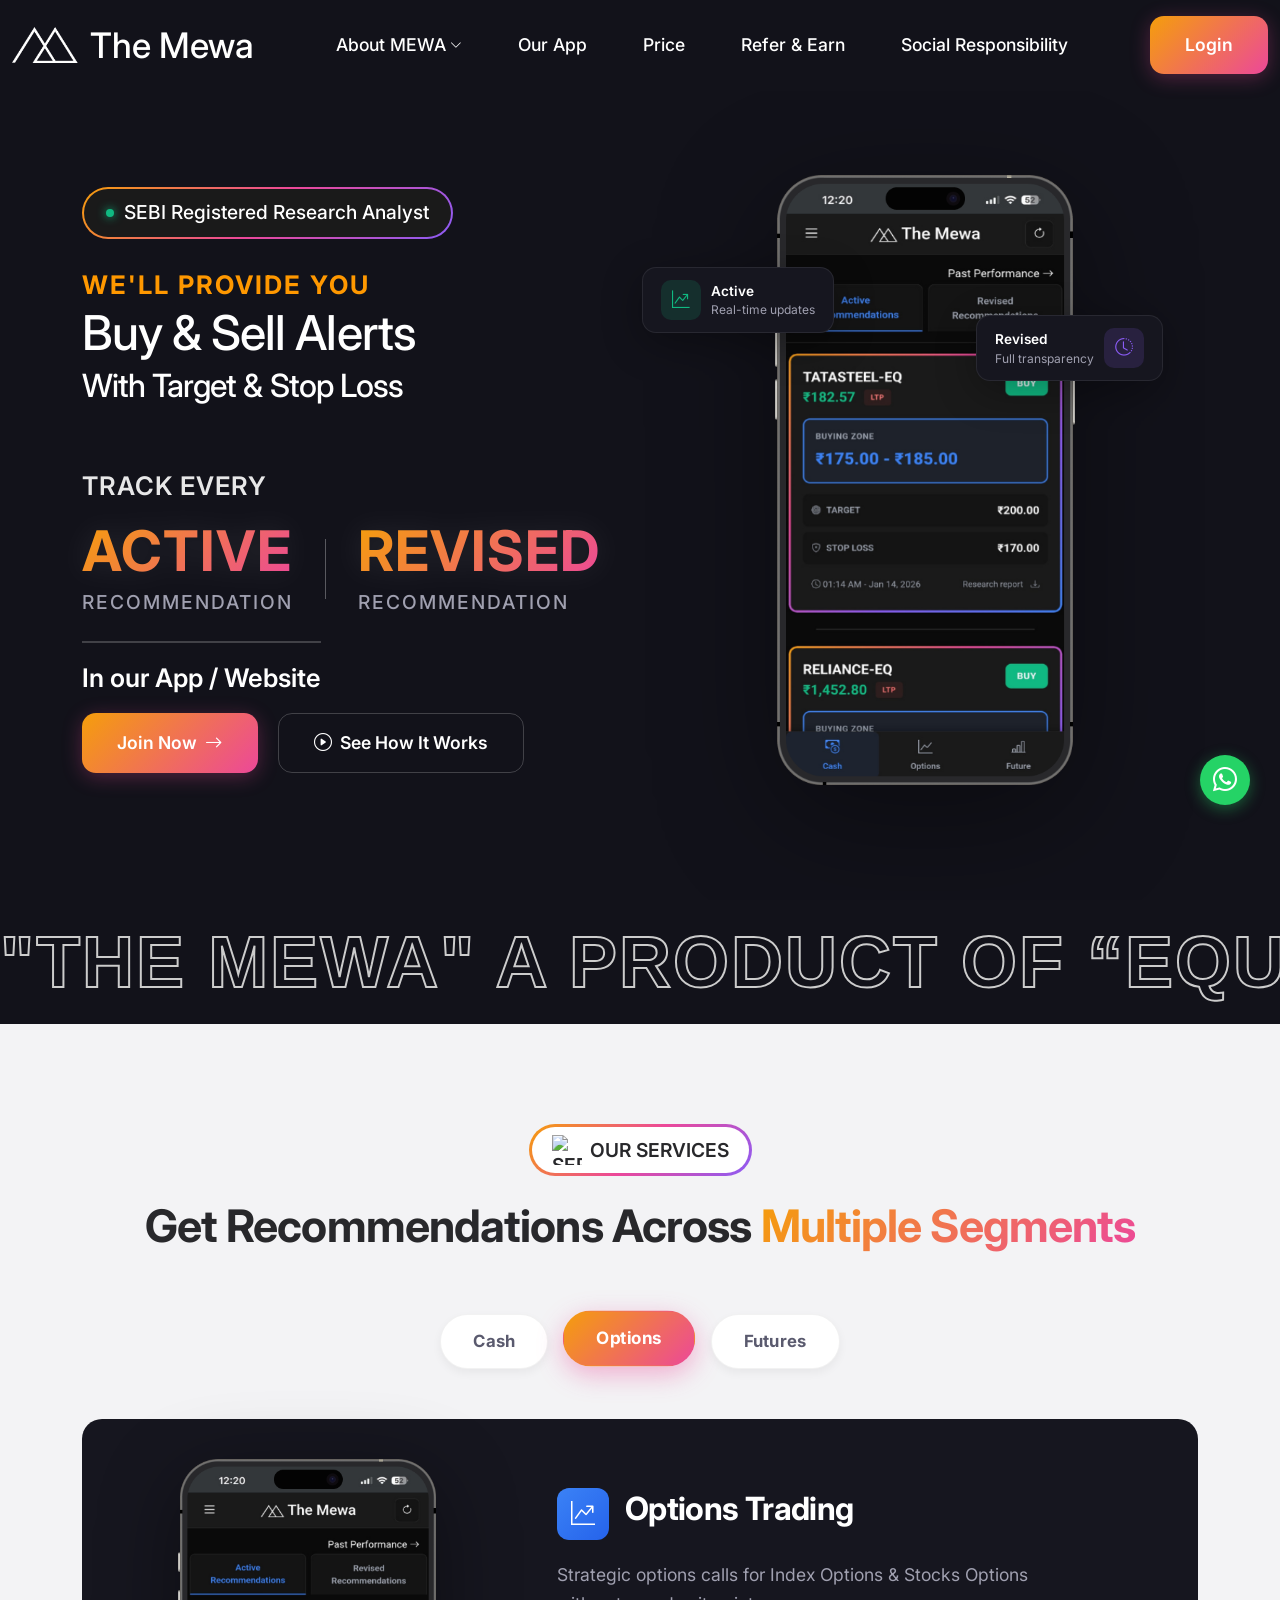
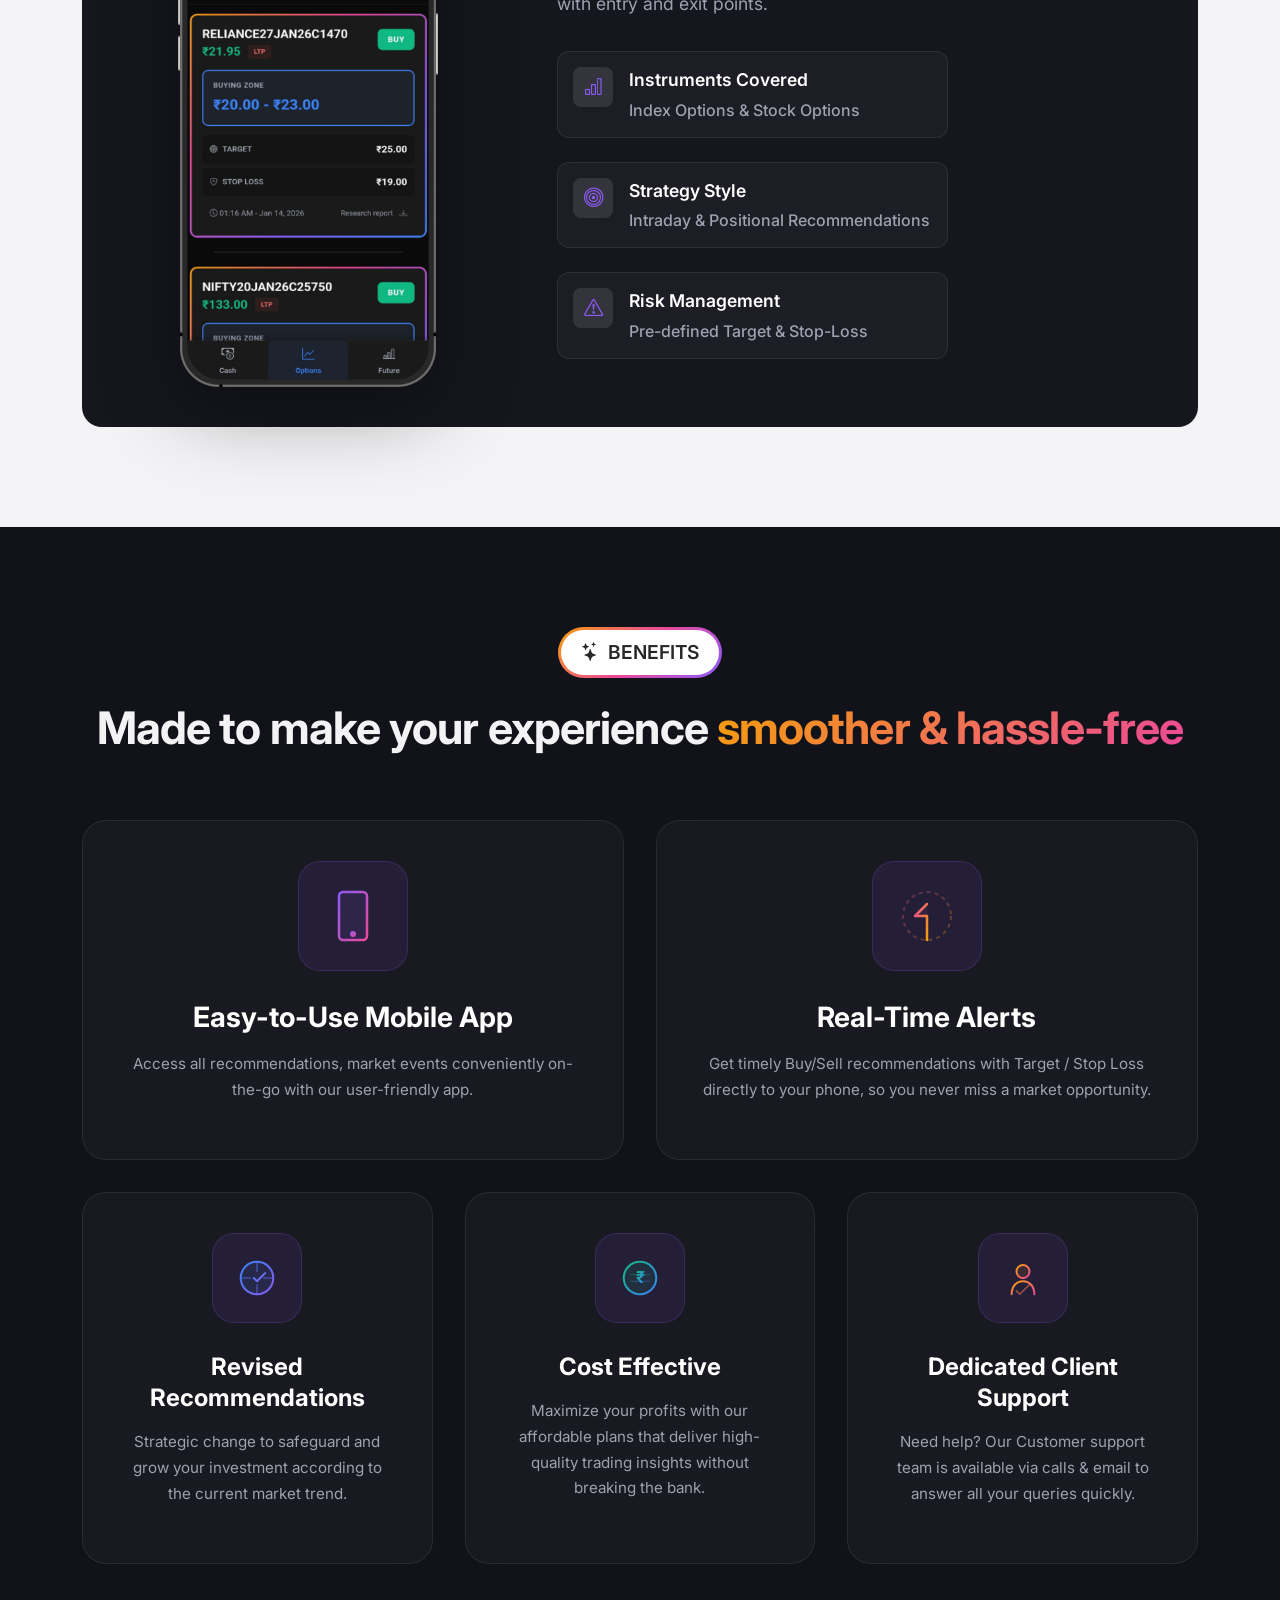
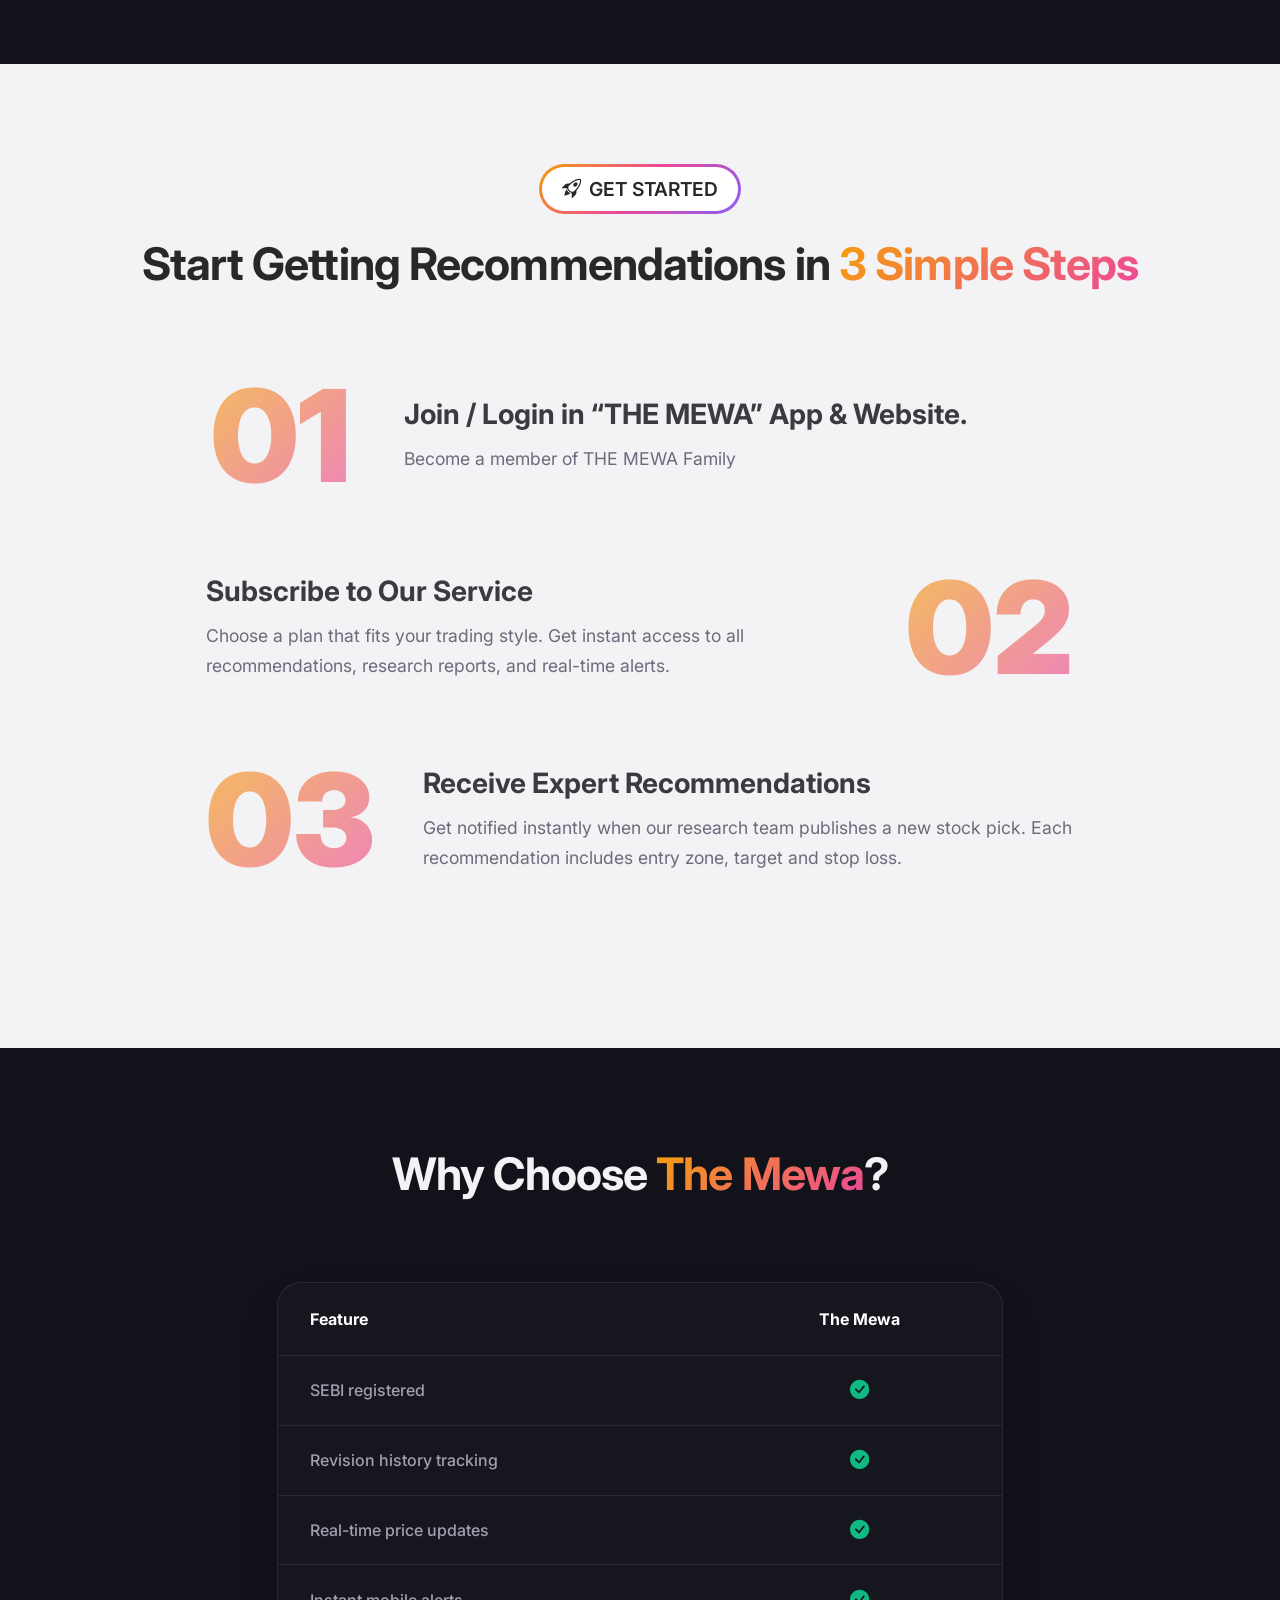
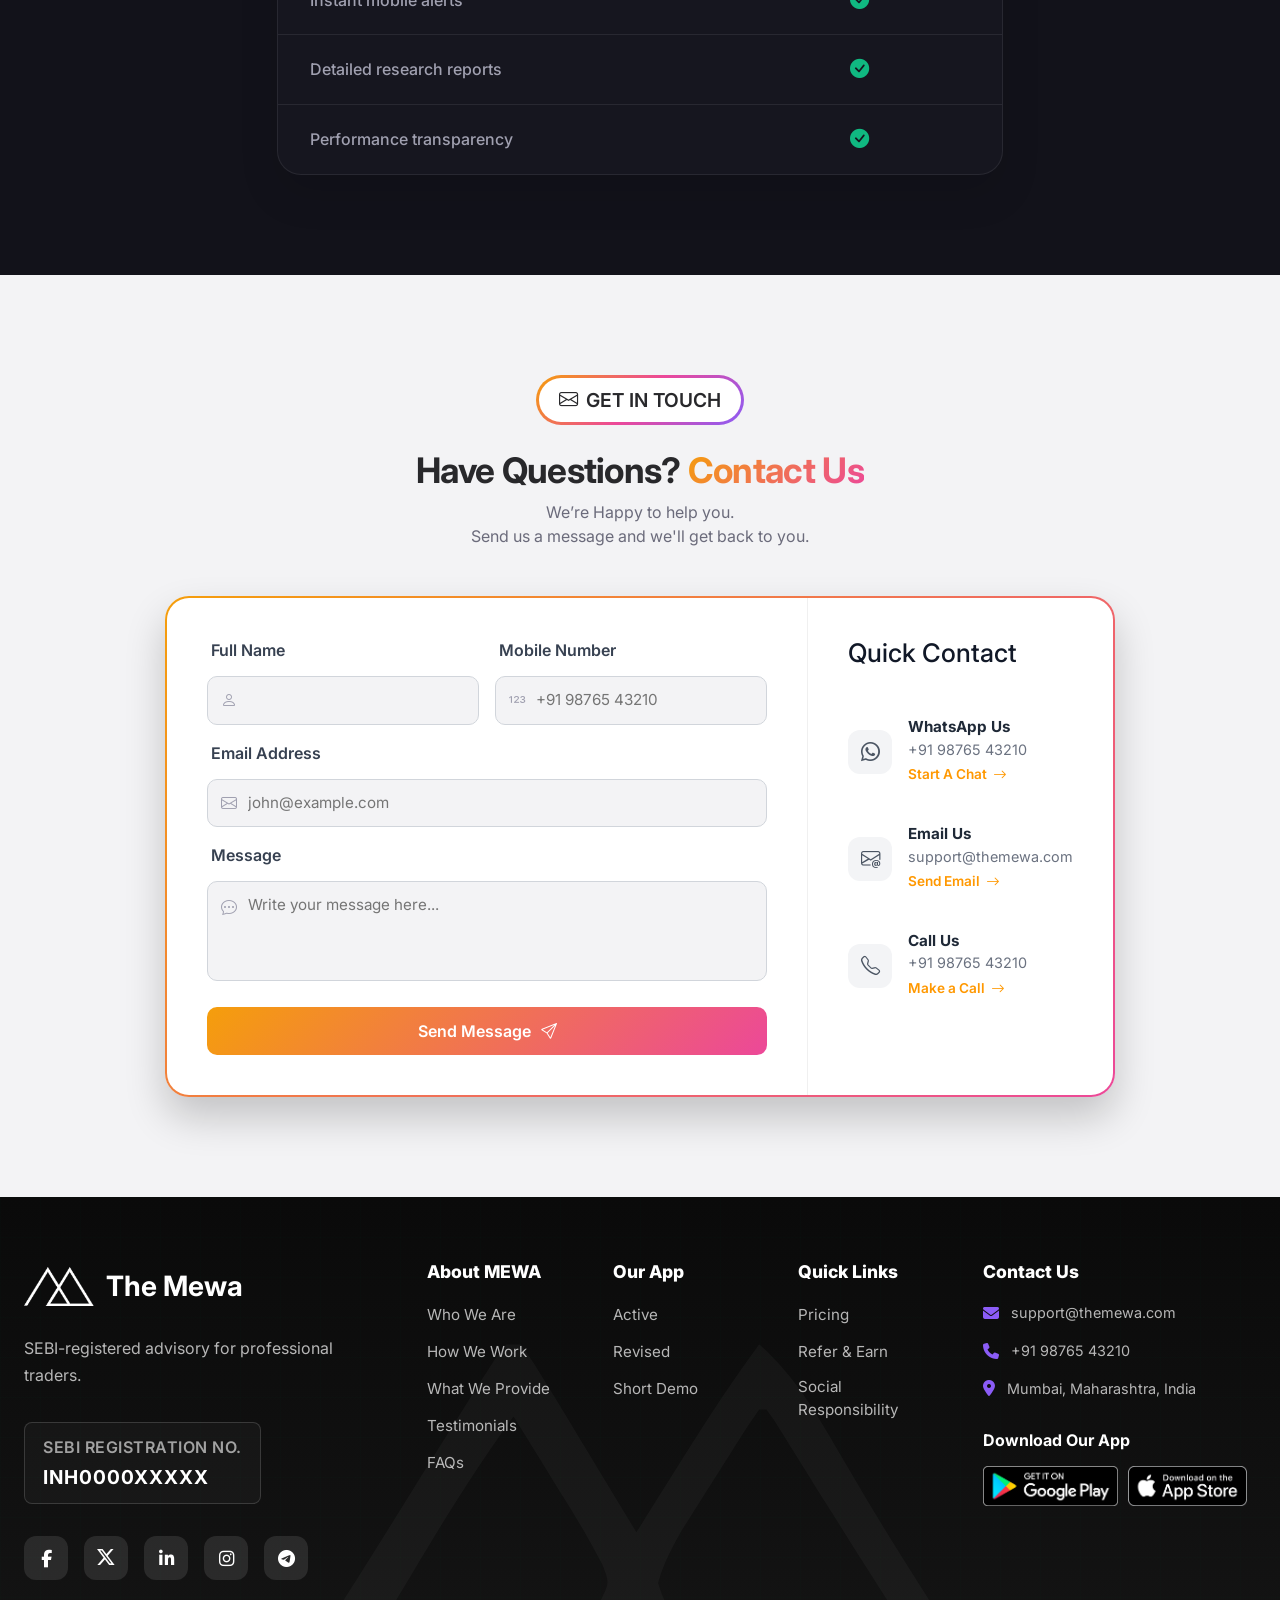
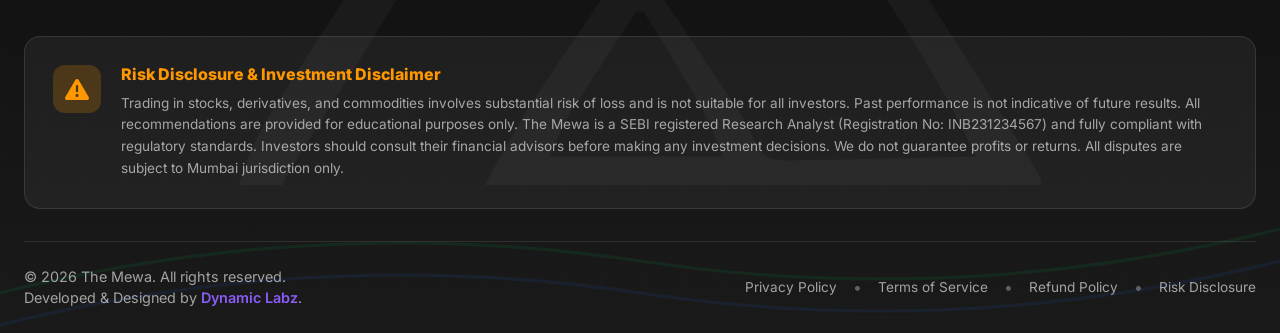
==== index.html @ 5c6cd93a "made few changes to the website" ====
<!DOCTYPE html>
<html lang="en" data-theme="dark">
<head>
    <meta charset="UTF-8">
    <meta name="viewport" content="width=device-width, initial-scale=1.0">
    <title>The Mewa - SEBI Registered Research Analyst</title>
    <link rel="icon" href="images/favicon.ico" type="image/x-icon">

    <link href="https://cdn.jsdelivr.net/npm/bootstrap@5.3.0/dist/css/bootstrap.min.css" rel="stylesheet">
    <link href="https://cdn.jsdelivr.net/npm/bootstrap-icons@1.11.0/font/bootstrap-icons.css" rel="stylesheet">
    <link href="https://cdnjs.cloudflare.com/ajax/libs/font-awesome/6.4.0/css/all.min.css" rel="stylesheet">
    <link href="https://fonts.googleapis.com/css2?family=Inter:wght@400;500;600;700;800;900&display=swap" rel="stylesheet">
    <link href="https://fonts.googleapis.com/css2?family=Inter:wght@400..900&family=Oswald:wght@500;700&display=swap" rel="stylesheet">
    <link href="https://fonts.googleapis.com/css2?family=Inter:wght@400..900&family=Oswald:wght@500;700&family=Great+Vibes&display=swap" rel="stylesheet">
    
    <!-- <link href="styles.css" rel="stylesheet"> -->
    <link href="navbar.css" rel="stylesheet">
    <link href="WhatsApp-GoToTop.css" rel="stylesheet">
    <link href="footer.css" rel="stylesheet">

    <link href="home.css" rel="stylesheet">
    <link href="contact-us.css" rel="stylesheet">
</head>
<body>

    <!-- Navbar -->
    <nav class="navbar-custom">
        <div class="container">
            <div class="navbar-wrapper d-flex justify-content-between align-items-center">
                <a href="index.html" class="navbar-brand">
                    <span class="logo-wrapper">
                        <img src="images/WhiteLogo.png" alt="Logo">
                    </span>
                    <span class="brand-text" data-text="The Mewa">The Mewa</span>
                </a>
    
                <div class="nav-links-desktop d-none d-lg-flex align-items-center gap-4">
                    <div class="nav-dropdown">
                        <a href="about-mewa.html" class="nav-link-custom">
                            About MEWA <i class="bi bi-chevron-down"></i>
                        </a>
                        <div class="dropdown-menu-custom">
                            <a href="about-mewa.html#who-we-are" class="dropdown-item-custom">Who We Are</a>
                            <a href="about-mewa.html#how-we-work" class="dropdown-item-custom">How We Work</a>
                            <a href="about-mewa.html#what-we-provide" class="dropdown-item-custom">What We Provide</a>
                            <a href="about-mewa.html#testimonials" class="dropdown-item-custom">Testimonials</a>
                            <a href="about-mewa.html#faq" class="dropdown-item-custom">FAQs</a>
                        </div>
                    </div>
    
                    <div class="nav-dropdown">
                        <a href="our-app.html" class="nav-link-custom">
                            Our App
                        </a>
                    </div>
    
                    <a href="pricing.html" class="nav-link-custom">Price</a>
                    <a href="refer&earn.html" class="nav-link-custom">Refer & Earn</a>
                    <a href="social-responsibility.html" class="nav-link-custom">Social Responsibility</a>
                </div>
    
                <div class="navbar-actions d-flex align-items-center gap-3">
                    <a href="#login" class="btn-gradient btn-login d-none d-sm-inline-block">Login</a>
    
                    <button class="mobile-menu-toggle" id="mobileMenuToggle" aria-label="Toggle navigation">
                        <span class="hamburger-line"></span>
                        <span class="hamburger-line"></span>
                        <span class="hamburger-line"></span>
                    </button>
                </div>
            </div>
    
            <div class="mobile-nav-menu" id="mobileNavMenu">
                <div class="mobile-nav-content">
                    <div class="mobile-nav-dropdown w-100">
                        <div class="mobile-nav-link border-0 p-0 d-flex align-items-center justify-content-between">
                            <a href="about-mewa.html" class="text-decoration-none text-white flex-grow-1 py-2">
                                About MEWA
                            </a>
                
                            <button class="mobile-dropdown-toggle bg-transparent border-0 text-white p-2">
                                <i class="bi bi-chevron-down"></i>
                            </button>
                        </div>

                        <div class="mobile-dropdown-menu">
                            <a href="about-mewa.html#who-we-are" class="mobile-dropdown-item">Who We Are</a>
                            <a href="about-mewa.html#how-we-work" class="mobile-dropdown-item">How We Work</a>
                            <a href="about-mewa.html#what-we-provide" class="mobile-dropdown-item">What We Provide</a>
                            <a href="about-mewa.html#testimonials" class="mobile-dropdown-item">Testimonials</a>
                            <a href="about-mewa.html#faq" class="mobile-dropdown-item">FAQs</a>
                        </div>
                    </div>
    
                    <a href="our-app.html" class="mobile-nav-link">Our App</a>
                    <a href="pricing.html" class="mobile-nav-link">Price</a>
                    <a href="refer&earn.html" class="mobile-nav-link">Refer & Earn</a>
                    <a href="social-responsibility.html" class="mobile-nav-link">Social Responsibility</a>
    
                    <a href="#login" class="btn-gradient mobile-login-btn">Login</a>
                </div>
            </div>
        </div>
    </nav>

    <!-- Hero Section -->
    <section class="hero-section">
        <div class="container">
            <div class="row align-items-center">
                <div class="col-lg-6">
                    <div class="hero-content">                        
                        <a href="https://www.sebi.gov.in/" target="_blank" rel="noopener noreferrer" class="hero-badge" style="text-decoration: none;">
                            <span class="hero-badge-dot"></span>
                            SEBI Registered Research Analyst
                        </a>
                        <h1 class="hero-title">
                            <span class="gold-label">We'll Provide You</span>
                            Buy & Sell Alerts<br>
                            <span class="sub-headline">With Target & Stop Loss</span>
                        </h1>
                        <div class="hero-split-section fade-up">
                            <p class="section-label">TRACK EVERY</p>
                            <div class="split-container">
                                <div class="split-item">
                                    <span class="split-value gradient-text">Active</span>
                                    <span class="split-desc">Recommendation</span>
                                </div>
                                <div class="split-divider"></div>
                                <div class="split-item">
                                    <span class="split-value gradient-text">Revised</span>
                                    <span class="split-desc">Recommendation</span>
                                </div>
                            </div>
                            <p class="section-footer">
                                In our App / Website
                            </p>
                        </div>
    
                        <div class="hero-buttons">
                            <a href="index.html" class="btn-gradient">
                                Join Now
                                <i class="bi bi-arrow-right ms-2"></i>
                            </a>
                            <a href="#how-it-works" class="btn-outline-custom">
                                <i class="bi bi-play-circle"></i>
                                See How It Works
                            </a>
                        </div>
                    </div>
                </div>
                <div class="col-lg-6">
                    <div class="phone-showcase">
                        <div class="phone-3d-wrapper">
    
                            <div class="floating-feature floating-feature-1 left">
                                <div class="feature-icon-box green"><i class="bi bi-graph-up-arrow"></i></div>
                                <div>
                                    <div class="floating-feature-text">Active</div>
                                    <div class="floating-feature-sub">Real-time updates</div>
                                </div>
                            </div>
                            <div class="floating-feature floating-feature-2 right">
                                <div class="feature-icon-box purple"><i class="bi bi-clock-history"></i></div>
                                <div>
                                    <div class="floating-feature-text">Revised</div>
                                    <div class="floating-feature-sub">Full transparency</div>
                                </div>
                            </div>
                            <!-- <div class="floating-feature floating-feature-3 right">
                                            <div class="feature-icon-box pink"><i class="bi bi-bell-fill"></i></div>
                                            <div>
                                                <div class="floating-feature-text">Instant Alerts</div>
                                                <div class="floating-feature-sub">Never miss a trade</div>
                                            </div>
                                        </div> -->
                            <!-- <div class="floating-feature floating-feature-4 left">
                                            <div class="feature-icon-box blue"><i class="bi bi-shield-check"></i></div>
                                            <div>
                                                <div class="floating-feature-text">SEBI Registered</div>
                                                <div class="floating-feature-sub">100% compliant</div>
                                            </div>
                                        </div> -->
    
                            <img src="images/active-cash-dark.png" alt="App Interface" class="hero-static-img">
    
                        </div>
                    </div>
                </div>
            </div>
        </div>
    </section>

    <!-- Marquee -->
    <section class="marquee-section py-2">
        <div class="marquee-content">
            <div class="trust-item">
                <span>"The MEWA" A product of “Equamatrix Advisors Pvt Ltd”</span>
                <span class="separator">*</span>
                <span>SEBI Reg. No: INH0000XXXXX</span>
                <span>"The MEWA" A product of “Equamatrix Advisors Pvt Ltd”</span>
                <span class="separator">*</span>
                <span>SEBI Reg. No: INH0000XXXXX</span>
                <span>"The MEWA" A product of “Equamatrix Advisors Pvt Ltd”</span>
                <span class="separator">*</span>
                <span>SEBI Reg. No: INH0000XXXXX</span>

                <span>"The MEWA" A product of “Equamatrix Advisors Pvt Ltd”</span>
                <span class="separator">*</span>
                <span>SEBI Reg. No: INH0000XXXXX</span>
                <span>"The MEWA" A product of “Equamatrix Advisors Pvt Ltd”</span>
                <span class="separator">*</span>
                <span>SEBI Reg. No: INH0000XXXXX</span>
                <span>"The MEWA" A product of “Equamatrix Advisors Pvt Ltd”</span>
                <span class="separator">*</span>
                <span>SEBI Reg. No: INH0000XXXXX</span>

                <span>"The MEWA" A product of “Equamatrix Advisors Pvt Ltd”</span>
                <span class="separator">*</span>
                <span>SEBI Reg. No: INH0000XXXXX</span>
                <span>"The MEWA" A product of “Equamatrix Advisors Pvt Ltd”</span>
                <span class="separator">*</span>
                <span>SEBI Reg. No: INH0000XXXXX</span>
                <span>"The MEWA" A product of “Equamatrix Advisors Pvt Ltd”</span>
                <span class="separator">*</span>
                <span>SEBI Reg. No: INH0000XXXXX</span>
            </div>
        </div>
    </section>

    <!-- Our Services/Products Section-->
    <section class="services-section" id="services">
        <div class="container">
            <!-- Section Header -->
            <div class="services-header">
                <div class="section-badge"><img width="30" height="30" src="https://img.icons8.com/ios/50/service--v1.png" alt="service--v1"/>Our Services</div>
                <h2 class="section-title">Get Recommendations Across <span class="gradient-text">Multiple Segments</span>
                </h2>                
            </div>
    
            <!-- Professional Flat Tabs Navigation -->
            <div class="service-tabs-nav">
                <button class="service-tab-btn" data-tab="cash">Cash</button>
                <button class="service-tab-btn active" data-tab="options">Options</button>
                <button class="service-tab-btn" data-tab="futures">Futures</button>
            </div>
    
            <!-- Tab Content Container -->
            <div class="service-tabs-content">
    
                <!-- Service 1: Cash Segment -->
                <div class="service-tab-content" id="tab-cash">
                    <div class="tab-content-inner">
                        <div class="row align-items-center">
                            <div class="col-lg-5 col-md-6">
                                <div class="service-phone-wrapper">
                                    <img src="images/active-cash-dark.png" alt="Cash Segment Interface" class="service-static-img">
                                </div>
                            </div>
                            <div class="col-lg-7 col-md-6">
                                <div class="service-content">
                                    <div class="service-heading-wrapper">
                                        <div class="service-icon cash">
                                            <i class="bi bi-cash-stack"></i>
                                        </div>
                                        <h3 class="service-name">Cash Segment</h3>
                                    </div>
                                    <p class="service-description">Equity segment recommendations with target and stop-loss levels</p>
    
                                    <div class="service-features">
                                        <div class="service-feature-item">
                                            <div class="feature-icon">
                                                <i class="bi bi-card-checklist"></i>
                                            </div>
                                            <div class="feature-content">
                                                <div class="service-feature-title">Trade Type</div>
                                                <div class="service-feature-desc">Intraday, Delivery & Swing Recommendation</div>
                                            </div>
                                        </div>
    
                                        <div class="service-feature-item">
                                            <div class="feature-icon">
                                                <i class="bi bi-hourglass-split"></i>
                                            </div>
                                            <div class="feature-content">
                                                <div class="service-feature-title">Holding Duration</div>
                                                <div class="service-feature-desc">0 – 20 Days (Short Term)</div>
                                            </div>
                                        </div>
    
                                        <div class="service-feature-item">
                                            <div class="feature-icon">
                                                <i class="bi bi-bell-fill"></i>
                                            </div>
                                            <div class="feature-content">
                                                <div class="service-feature-title">Alert Channels</div>
                                                <div class="service-feature-desc">App · Website</div>
                                            </div>
                                        </div>
                                    </div>
                                </div>
                            </div>
                        </div>
                    </div>
                </div>
    
                <!-- Service 2: Options Trading -->
                <div class="service-tab-content active" id="tab-options">
                    <div class="tab-content-inner">
                        <div class="row align-items-center">
                            <div class="col-lg-5 col-md-6">
                                <div class="service-phone-wrapper">
                                    <img src="images/active-options-dark.png" alt="Options Interface" class="service-static-img">
                                </div>
                            </div>
                            <div class="col-lg-7 col-md-6">
                                <div class="service-content">
                                    <div class="service-heading-wrapper">
                                        <div class="service-icon options">
                                            <i class="bi bi-graph-up-arrow"></i>
                                        </div>
                                        <h3 class="service-name">Options Trading</h3>
                                    </div>
                                    <p class="service-description">Strategic options calls for Index Options & Stocks Options<br>with entry and exit points.</p>
                                    <div class="service-features">
                                        <div class="service-feature-item">
                                            <div class="feature-icon">
                                                <i class="bi bi-bar-chart"></i>
                                            </div>
                                            <div class="feature-content">
                                                <div class="service-feature-title">Instruments Covered</div>
                                                <div class="service-feature-desc">Index Options & Stock Options</div>
                                            </div>
                                        </div>
    
                                        <div class="service-feature-item">
                                            <div class="feature-icon">
                                                <i class="bi bi-bullseye"></i>
                                            </div>
                                            <div class="feature-content">
                                                <div class="service-feature-title">Strategy Style</div>
                                                <div class="service-feature-desc">Intraday & Positional Recommendations</div>
                                            </div>
                                        </div>
    
                                        <div class="service-feature-item">
                                            <div class="feature-icon">
                                                <i class="bi bi-exclamation-triangle"></i>
                                            </div>
                                            <div class="feature-content">
                                                <div class="service-feature-title">Risk Management</div>
                                                <div class="service-feature-desc">Pre-defined Target & Stop-Loss</div>
                                            </div>
                                        </div>
                                    </div>
                                </div>
                            </div>
                        </div>
                    </div>
                </div>
    
                <!-- Service 3: Futures Market -->
                <div class="service-tab-content" id="tab-futures">
                    <div class="tab-content-inner">
                        <div class="row align-items-center">
                            <div class="col-lg-5 col-md-6">
                                <div class="service-phone-wrapper">
                                    <img src="images/active-futures-dark.png" alt="Futures Interface" class="service-static-img">
                                </div>
                            </div>
                            <div class="col-lg-7 col-md-6">
                                <div class="service-content">
                                    <div class="service-heading-wrapper">
                                        <div class="service-icon futures">
                                            <i class="bi bi-lightning-charge"></i>
                                        </div>
                                        <h3 class="service-name">Futures Market</h3>
                                    </div>
                                    <p class="service-description">Futures recommendations for intraday and positional trading.</p>
                                    <div class="service-features">
                                        <div class="service-feature-item">
                                            <div class="feature-icon">
                                                <i class="bi bi-journal"></i>
                                            </div>
                                            <div class="feature-content">
                                                <div class="service-feature-title">Contracts Covered</div>
                                                <div class="service-feature-desc">Index & Stock Futures</div>
                                            </div>
                                        </div>
    
                                        <div class="service-feature-item">
                                            <div class="feature-icon">
                                                <i class="bi bi-diagram-3"></i>
                                            </div>
                                            <div class="feature-content">
                                                <div class="service-feature-title">Trading Style</div>
                                                <div class="service-feature-desc">Intraday & Positional Futures</div>
                                            </div>
                                        </div>
    
                                        <div class="service-feature-item">
                                            <div class="feature-icon">
                                                <i class="bi bi-lightning-fill"></i>
                                            </div>
                                            <div class="feature-content">
                                                <div class="service-feature-title">Recommendation Management</div>
                                                <div class="service-feature-desc">Get clear Entry Zone, Target and Stop Loss</div>
                                            </div>
                                        </div>
                                    </div>
                                </div>
                            </div>
                        </div>
                    </div>
                </div>
    
            </div>
        </div>
    </section>

    <!-- Benefits Section -->
    <section class="benefits-section">
        <div class="container">
            <div class="section-header text-center fade-up">
                <div class="section-badge"><i class="bi bi-stars"></i>Benefits</div>
                <h2 class="section-title">Made to make your experience <span class="gradient-text">smoother & hassle-free</span></h2>
            </div>
    
            <!-- Benefits -->
            <div class="asymmetric-benefits-grid">
                <!-- Card 1 -->
                <div class="asymmetric-benefit-card fade-up large-card">
                    <div class="floating-particles-effect"></div>
                    <div class="premium-glow-effect"></div>
                    <div class="premium-icon-container">
                        <svg class="premium-svg-icon" viewBox="0 0 64 64" fill="none" xmlns="http://www.w3.org/2000/svg">
                            <rect x="18" y="8" width="28" height="48" rx="4" stroke="url(#gradient1)" stroke-width="2.5"
                                fill="rgba(139, 92, 246, 0.1)" />
                            <line x1="26" y1="16" x2="38" y2="16" stroke="url(#gradient1)" stroke-width="2"
                                stroke-linecap="round" />
                            <line x1="26" y1="22" x2="38" y2="22" stroke="url(#gradient1)" stroke-width="2"
                                stroke-linecap="round" />
                            <line x1="26" y1="28" x2="32" y2="28" stroke="url(#gradient1)" stroke-width="2"
                                stroke-linecap="round" />
                            <circle cx="32" cy="50" r="3" fill="url(#gradient1)" />
                            <defs>
                                <linearGradient id="gradient1" x1="0%" y1="0%" x2="100%" y2="100%">
                                    <stop offset="0%" style="stop-color:#8b5cf6;stop-opacity:1" />
                                    <stop offset="100%" style="stop-color:#ec4899;stop-opacity:1" />
                                </linearGradient>
                            </defs>
                        </svg>
                    </div>
                    <h3 class="asymmetric-card-heading">Easy-to-Use Mobile App</h3>
                    <p class="asymmetric-card-text">Access all recommendations, market events conveniently on-the-go with
                        our user-friendly app.</p>
                </div>
    
                <!-- Card 2 -->
                <div class="asymmetric-benefit-card fade-up large-card">
                    <div class="floating-particles-effect"></div>
                    <div class="premium-glow-effect"></div>
                    <div class="premium-icon-container">
                        <svg class="premium-svg-icon" viewBox="0 0 64 64" fill="none" xmlns="http://www.w3.org/2000/svg">
                            <path d="M32 8 L32 20" stroke="url(#gradient2)" stroke-width="2.5" stroke-linecap="round" />
                            <path d="M32 20 L20 32 L32 32 L32 56" stroke="url(#gradient2)" stroke-width="2.5"
                                stroke-linecap="round" stroke-linejoin="round" fill="rgba(236, 72, 153, 0.1)" />
                            <circle cx="32" cy="32" r="24" stroke="url(#gradient2)" stroke-width="2" stroke-dasharray="4 4"
                                fill="none" opacity="0.3" />
                            <defs>
                                <linearGradient id="gradient2" x1="0%" y1="0%" x2="100%" y2="100%">
                                    <stop offset="0%" style="stop-color:#ec4899;stop-opacity:1" />
                                    <stop offset="100%" style="stop-color:#f59e0b;stop-opacity:1" />
                                </linearGradient>
                            </defs>
                        </svg>
                    </div>
                    <h3 class="asymmetric-card-heading">Real-Time Alerts</h3>
                    <p class="asymmetric-card-text">Get timely Buy/Sell recommendations with Target / Stop Loss directly to
                        your phone, so you never miss a market opportunity.</p>
                </div>
    
                <!-- Card 3 -->
                <div class="asymmetric-benefit-card fade-up">
                    <div class="floating-particles-effect"></div>
                    <div class="premium-glow-effect"></div>
                    <div class="premium-icon-container">
                        <svg class="premium-svg-icon" viewBox="0 0 64 64" fill="none" xmlns="http://www.w3.org/2000/svg">
                            <circle cx="32" cy="32" r="20" stroke="url(#gradient3)" stroke-width="2.5"
                                fill="rgba(59, 130, 246, 0.1)" />
                            <path d="M28 32 L32 36 L42 26" stroke="url(#gradient3)" stroke-width="2.5"
                                stroke-linecap="round" stroke-linejoin="round" />
                            <path d="M32 12 L32 24 M52 32 L40 32 M32 52 L32 40 M12 32 L24 32" stroke="url(#gradient3)"
                                stroke-width="2" stroke-linecap="round" opacity="0.5" />
                            <defs>
                                <linearGradient id="gradient3" x1="0%" y1="0%" x2="100%" y2="100%">
                                    <stop offset="0%" style="stop-color:#3b82f6;stop-opacity:1" />
                                    <stop offset="100%" style="stop-color:#8b5cf6;stop-opacity:1" />
                                </linearGradient>
                            </defs>
                        </svg>
                    </div>
                    <h3 class="asymmetric-card-heading">Revised Recommendations</h3>
                    <p class="asymmetric-card-text">Strategic change to safeguard and grow your investment according to the
                        current market trend.</p>
                </div>
    
                <!-- Card 4 -->
                <div class="asymmetric-benefit-card fade-up">
                    <div class="floating-particles-effect"></div>
                    <div class="premium-glow-effect"></div>
                    <div class="premium-icon-container">
                        <svg class="premium-svg-icon" viewBox="0 0 64 64" fill="none" xmlns="http://www.w3.org/2000/svg">
                            <circle cx="32" cy="32" r="20" stroke="url(#gradient4)" stroke-width="2.5"
                                fill="rgba(16, 185, 129, 0.1)" />
                            <text x="32" y="38" font-size="20" font-weight="bold" text-anchor="middle"
                                fill="url(#gradient4)">₹</text>
                            <path d="M20 28 L44 28 M20 36 L44 36" stroke="url(#gradient4)" stroke-width="1.5"
                                stroke-linecap="round" opacity="0.4" />
                            <defs>
                                <linearGradient id="gradient4" x1="0%" y1="0%" x2="100%" y2="100%">
                                    <stop offset="0%" style="stop-color:#10b981;stop-opacity:1" />
                                    <stop offset="100%" style="stop-color:#3b82f6;stop-opacity:1" />
                                </linearGradient>
                            </defs>
                        </svg>
                    </div>
                    <h3 class="asymmetric-card-heading">Cost Effective</h3>
                    <p class="asymmetric-card-text">Maximize your profits with our affordable plans that deliver
                        high-quality trading insights without breaking the bank.</p>
                </div>
    
                <!-- Card 5 -->
                <div class="asymmetric-benefit-card fade-up">
                    <div class="floating-particles-effect"></div>
                    <div class="premium-glow-effect"></div>
                    <div class="premium-icon-container">
                        <svg class="premium-svg-icon" viewBox="0 0 64 64" fill="none" xmlns="http://www.w3.org/2000/svg">
                            <circle cx="32" cy="24" r="8" stroke="url(#gradient5)" stroke-width="2.5"
                                fill="rgba(245, 158, 11, 0.1)" />
                            <path d="M18 52 C18 42 24 36 32 36 C40 36 46 42 46 52" stroke="url(#gradient5)"
                                stroke-width="2.5" stroke-linecap="round" fill="none" />
                            <path d="M24 48 L28 52 L40 40" stroke="url(#gradient5)" stroke-width="2" stroke-linecap="round"
                                stroke-linejoin="round" opacity="0.6" />
                            <defs>
                                <linearGradient id="gradient5" x1="0%" y1="0%" x2="100%" y2="100%">
                                    <stop offset="0%" style="stop-color:#f59e0b;stop-opacity:1" />
                                    <stop offset="100%" style="stop-color:#ec4899;stop-opacity:1" />
                                </linearGradient>
                            </defs>
                        </svg>
                    </div>
                    <h3 class="asymmetric-card-heading">Dedicated Client Support</h3>
                    <p class="asymmetric-card-text">Need help? Our Customer support team is available via calls & email to
                        answer all your queries quickly.</p>
                </div>
            </div>
        </div>
    </section>

    <!-- How It Works Section -->
    <section class="how-section" id="how-it-works">
        <div class="container">
            <div class="section-header">
                <div class="section-badge"><i class="bi bi-rocket-takeoff"></i>Get Started</div>
                <h2 class="section-title">Start Getting Recommendations in <span class="gradient-text">3 Simple Steps</span>
                </h2>
            </div>
            <div class="how-steps">
                <div class="how-step fade-up">
                    <div class="step-number-large">01</div>
                    <div class="step-content">
                        <h3>Join / Login in “THE MEWA” App & Website.</h3>
                        <p>Become a member of THE MEWA Family</p>
                    </div>
                </div>
                <div class="how-step fade-up">
                    <div class="step-number-large">02</div>
                    <div class="step-content">
                        <h3>Subscribe to Our Service</h3>
                        <p>Choose a plan that fits your trading style. Get instant access to all recommendations, research
                            reports, and real-time alerts.</p>
                    </div>
                </div>
                <div class="how-step fade-up">
                    <div class="step-number-large">03</div>
                    <div class="step-content">
                        <h3>Receive Expert Recommendations</h3>
                        <p>Get notified instantly when our research team publishes a new stock pick. Each recommendation includes entry zone, target and stop loss.</p>
                    </div>
                </div>
            </div>
        </div>
    </section>

    <!-- Comparison Section -->
    <section class="comparison-section">
        <div class="container">
            <div class="section-header">
                <h2 class="section-title">Why Choose <span class="gradient-text">The Mewa</span>?</h2>
            </div>
            <div class="comparison-table fade-up">
                <div class="comparison-header">
                    <div>Feature</div>
                    <div style="text-align: center;">The Mewa</div>
                </div>
                <div class="comparison-row">
                    <div class="comparison-feature">SEBI registered</div>
                    <div class="comparison-check yes"><i class="bi bi-check-circle-fill"></i></div>
                </div>
                <div class="comparison-row">
                    <div class="comparison-feature">Revision history tracking</div>
                    <div class="comparison-check yes"><i class="bi bi-check-circle-fill"></i></div>
                </div>
                <div class="comparison-row">
                    <div class="comparison-feature">Real-time price updates</div>
                    <div class="comparison-check yes"><i class="bi bi-check-circle-fill"></i></div>
                </div>
                <div class="comparison-row">
                    <div class="comparison-feature">Instant mobile alerts</div>
                    <div class="comparison-check yes"><i class="bi bi-check-circle-fill"></i></div>
                </div>
                <div class="comparison-row">
                    <div class="comparison-feature">Detailed research reports</div>
                    <div class="comparison-check yes"><i class="bi bi-check-circle-fill"></i></div>
                </div>
                <div class="comparison-row">
                    <div class="comparison-feature">Performance transparency</div>
                    <div class="comparison-check yes"><i class="bi bi-check-circle-fill"></i></div>
                </div>
            </div>
        </div>
    </section>

    <!-- Contact Section -->
    <section class="contact-section" id="contact">
        <div class="container">
            <div class="section-header fade-up">
                <span class="section-badge">
                    <i class="bi bi-envelope"></i>
                    Get In Touch
                </span>
                <h2 class="section-title">Have Questions? <span class="gradient-text">Contact Us</span></h2>
                <p class="section-subtitle">We’re Happy to help you.
                    <br>Send us a message and we'll get back to you.
                </p>
            </div>
    
            <div class="contact-wrapper fade-up">
                <!-- Form Left -->
                <div class="contact-form-container">
                    <form class="contact-form" id="contactForm">
                        <div class="form-row">
                            <div class="form-group">
                                <label for="contactName" class="form-label">Full Name</label>
                                <div class="input-wrapper">
                                    <i class="bi bi-person"></i>
                                    <input type="text" id="contactName" class="form-input" placeholder="" required>
                                </div>
                            </div>
                            <div class="form-group">
                                <label for="contactNumber" class="form-label">Mobile Number</label>
                                <div class="input-wrapper">
                                    <i class="bi bi-123"></i>
                                    <input type="number" id="contactNumber" class="form-input" placeholder="+91 98765 43210"
                                        required>
                                </div>
                            </div>
                        </div>
    
                        <div class="form-group">
                            <label for="contactEmail" class="form-label">Email Address</label>
                            <div class="input-wrapper">
                                <i class="bi bi-envelope"></i>
                                <input type="email" id="contactEmail" class="form-input" placeholder="john@example.com"
                                    required>
                            </div>
                        </div>
    
                        <div class="form-group">
                            <label for="contactMessage" class="form-label">Message</label>
                            <div class="input-wrapper textarea-wrapper">
                                <i class="bi bi-chat-dots"></i>
                                <textarea id="contactMessage" class="form-textarea" rows="3"
                                    placeholder="Write your message here..." required></textarea>
                            </div>
                        </div>
    
                        <button type="submit" class="btn-submit">
                            <span>Send Message</span>
                            <i class="bi bi-send"></i>
                        </button>
                    </form>
                </div>
    
                <!-- Cards Right -->
                <div class="contact-info-container">
                    <h3 style="color: white; font-size: 1.6rem; margin-bottom: 10px;">Quick Contact</h3>
    
                    <div class="info-card fade-up" style="--delay: 0.2s">
                        <div class="info-card-icon">
                            <i class="bi bi-whatsapp"></i>
                        </div>
                        <div class="info-card-content">
                            <h4>WhatsApp Us</h4>
                            <p>+91 98765 43210</p>
                            <a href="#" class="info-link">
                                Start A Chat <i class="bi bi-arrow-right"></i>
                            </a>
                        </div>
                    </div>
    
                    <div class="info-card fade-up" style="--delay: 0s">
                        <div class="info-card-icon">
                            <i class="bi bi-envelope-at"></i>
                        </div>
                        <div class="info-card-content">
                            <h4>Email Us</h4>
                            <p>support@themewa.com</p>
                            <a href="mailto:support@themewa.com" class="info-link">
                                Send Email <i class="bi bi-arrow-right"></i>
                            </a>
                        </div>
                    </div>
    
                    <div class="info-card fade-up" style="--delay: 0.1s">
                        <div class="info-card-icon">
                            <i class="bi bi-telephone"></i>
                        </div>
                        <div class="info-card-content">
                            <h4>Call Us</h4>
                            <p>+91 98765 43210</p>
                            <a href="tel:+919876543210" class="info-link">
                                Make a Call <i class="bi bi-arrow-right"></i>
                            </a>
                        </div>
                    </div>
    
                </div>
            </div>
        </div>
    </section>

    <!-- Footer -->
    <footer class="footer-market">
        <div class="footer-grid-bg"></div>
    
        <div class="container-custom">
            <div class="footer-main">
                <!-- Brand Column -->
                <div class="footer-column brand-column">
                    <div class="footer-logo">
                        <img src="images/WhiteLogo.png" alt="The Mewa Logo" class="footer-brand-logo">
                        <span class="footer-brand-name">The Mewa</span>
                    </div>
                    <p class="footer-tagline">SEBI-registered advisory for professional traders.</p>
    
                    <!-- SEBI Badge -->
                    <div class="sebi-credential-card">
                        <div class="credential-label">SEBI Registration No.</div>
                        <div class="credential-value">INH0000XXXXX</div>
                    </div>
    
                    <div class="social-links-footer">
                        <a href="#" class="social-link" aria-label="Facebook">
                            <i class="fab fa-facebook-f"></i>
                        </a>
                        <a href="#" class="social-link" aria-label="Twitter">
                            <i class="bi bi-twitter-x"></i>
                        </a>
                        <a href="#" class="social-link" aria-label="LinkedIn">
                            <i class="fab fa-linkedin-in"></i>
                        </a>
                        <a href="#" class="social-link" aria-label="Instagram">
                            <i class="fab fa-instagram"></i>
                        </a>
                        <a href="#" class="social-link" aria-label="Telegram">
                            <i class="fab fa-telegram-plane"></i>
                        </a>
                    </div>
                </div>
    
                <!-- About MEWA -->
                <div class="footer-column">
                    <h3 class="footer-heading">About MEWA</h3>
                    <ul class="footer-links">
                        <li><a href="#who-we-are">Who We Are</a></li>
                        <li><a href="#how-we-work">How We Work</a></li>
                        <li><a href="#what-we-provide">What We Provide</a></li>
                        <li><a href="#testimonials">Testimonials</a></li>
                        <li><a href="#faqs">FAQs</a></li>
                    </ul>
                </div>
    
                <!-- Our App -->
                <div class="footer-column">
                    <h3 class="footer-heading">Our App</h3>
                    <ul class="footer-links">
                        <li><a href="#active">Active</a></li>
                        <li><a href="#revised">Revised</a></li>
                        <li><a href="#short-demo">Short Demo</a></li>
                    </ul>
                </div>
    
                <!-- Quick Links -->
                <div class="footer-column">
                    <h3 class="footer-heading">Quick Links</h3>
                    <ul class="footer-links">
                        <li><a href="#pricing">Pricing</a></li>
                        <li><a href="#refer-earn">Refer & Earn</a></li>
                        <li><a href="#social-responsibility">Social Responsibility</a></li>
                    </ul>
                </div>
    
                <!-- Contact & App Downloads -->
                <div class="footer-column">
                    <h3 class="footer-heading">Contact Us</h3>
    
                    <div class="contact-info-footer">
                        <div class="contact-item-footer">
                            <i class="fas fa-envelope"></i>
                            <span>support@themewa.com</span>
                        </div>
                        <div class="contact-item-footer">
                            <i class="fas fa-phone"></i>
                            <span>+91 98765 43210</span>
                        </div>
                        <div class="contact-item-footer">
                            <i class="fas fa-map-marker-alt"></i>
                            <span>Mumbai, Maharashtra, India</span>
                        </div>
                    </div>
    
                    <div class="app-downloads-footer">
                        <h4 class="download-heading">Download Our App</h4>
                        <div class="store-badges">
                            <a href="#" class="store-badge-link">
                                <img src="images/google-play.png" alt="Get it on Google Play">
                            </a>
                            <a href="#" class="store-badge-link">
                                <img src="images/app-store.png" alt="Download on the App Store">
                            </a>
                        </div>
                    </div>
                </div>
            </div>
    
            <!-- Disclaimer Section -->
            <div class="footer-disclaimer">
                <div class="disclaimer-icon">
                    <i class="fas fa-exclamation-triangle"></i>
                </div>
                <div class="disclaimer-content">
                    <h4 class="disclaimer-title">Risk Disclosure & Investment Disclaimer</h4>
                    <p class="disclaimer-text">
                        Trading in stocks, derivatives, and commodities involves substantial risk of loss and is not
                        suitable for all investors.
                        Past performance is not indicative of future results. All recommendations are provided for
                        educational purposes only.
                        The Mewa is a SEBI registered Research Analyst (Registration No: INB231234567) and fully compliant
                        with regulatory standards.
                        Investors should consult their financial advisors before making any investment decisions. We do not
                        guarantee profits or returns.
                        All disputes are subject to Mumbai jurisdiction only.
                    </p>
                </div>
            </div>
    
            <!-- Footer Bottom -->
            <div class="footer-bottom">
                <div class="footer-bottom-left">
                    <p>&copy; 2026 The Mewa. All rights reserved.</p>
                    <p>Developed & Designed by <strong><a href="https://www.dynamiclabz.net/" target="_blank">Dynamic
                                Labz</a></strong>.</p>
                </div>
                <div class="footer-bottom-right">
                    <a href="#">Privacy Policy</a>
                    <span class="separator">•</span>
                    <a href="#">Terms of Service</a>
                    <span class="separator">•</span>
                    <a href="#">Refund Policy</a>
                    <span class="separator">•</span>
                    <a href="#">Risk Disclosure</a>
                </div>
            </div>
        </div>
    
        <!-- Floating Chart Decoration -->
        <div class="footer-chart-decoration">
            <svg viewBox="0 0 800 200" preserveAspectRatio="none">
                <defs>
                    <linearGradient id="footerGradient" x1="0%" y1="0%" x2="100%" y2="0%">
                        <stop offset="0%" style="stop-color:rgba(0,200,83,0.1);stop-opacity:1" />
                        <stop offset="50%" style="stop-color:rgba(41,121,255,0.1);stop-opacity:1" />
                        <stop offset="100%" style="stop-color:rgba(124,77,255,0.1);stop-opacity:1" />
                    </linearGradient>
                </defs>
                <path d="M0,100 Q200,50 400,80 T800,60" stroke="rgba(0,200,83,0.3)" stroke-width="2" fill="none" />
                <path d="M0,120 Q200,70 400,100 T800,80" stroke="rgba(41,121,255,0.3)" stroke-width="2" fill="none" />
            </svg>
        </div>
    </footer>

    <!-- WhatsApp Floating Button -->
    <a href="https://wa.me/919876543210?text=Hello%20The%20Mewa,%20I%20am%20interested%20in%20your%20services." 
       class="whatsapp-float-btn" 
       target="_blank" 
       aria-label="Chat on WhatsApp">
        <i class="bi bi-whatsapp"></i>
    </a>

    <!-- Back-to-top Functionality -->
    <button id="backToTopBtn" class="back-to-top-btn" aria-label="Back to Top">
        <svg class="progress-ring" width="50" height="50" viewBox="0 0 50 50">
            <defs>
                <linearGradient id="progressGradient" x1="0%" y1="0%" x2="100%" y2="100%">
                    <stop offset="0%" stop-color="#f59e0b" />
                    <stop offset="50%" stop-color="#ec4899" />
                    <stop offset="100%" stop-color="#3b82f6" />
                </linearGradient>
            </defs>
            <circle class="progress-ring__circle" stroke="url(#progressGradient)" stroke-width="3" fill="transparent" r="23"
                cx="25" cy="25" />
        </svg>
        <i class="bi bi-arrow-up"></i>
    </button>

    <script src="https://cdn.jsdelivr.net/npm/bootstrap@5.3.0/dist/js/bootstrap.bundle.min.js"></script>
    <script src="script.js"></script>

</body>
</html>
---- styles.css ----
/* =====================================================
   THE MEWA - LANDING PAGE STYLES
   Complete CSS for the stock recommendation app landing
===================================================== */

/* =====================================================
   CSS VARIABLES & THEMING
===================================================== */
:root {
  --bg-primary: #0a0a0f;
  --bg-secondary: #12121a;
  --bg-card: #16161f;
  --bg-tertiary: #1a1a24;
  --text-primary: #ffffff;
  --text-secondary: #a0a0b0;
  --text-muted: #6b6b7b;
  --border-color: rgba(255, 255, 255, 0.08);
  --gradient-1: #f59e0b;
  --gradient-2: #ec4899;
  --gradient-3: #8b5cf6;
  --gradient-4: #3b82f6;
  --accent-buy: #10b981;
  --accent-sell: #f87171;
  --accent-primary: #3b82f6;
  --shadow: rgba(0, 0, 0, 0.5);
  --glow-pink: rgba(236, 72, 153, 0.3);
  --glow-purple: rgba(139, 92, 246, 0.3);
  --glow-blue: rgba(59, 130, 246, 0.3);
  --services-green: #4ade80;
  --color-bull: #00c853;
  --color-bear: #f44336;
  --color-bull-light: #a5d6a7;
  --color-gold: #ff9800;
}

[data-theme="light"] {
  --bg-primary: #f8f9fc;
  --bg-secondary: #ffffff;
  --bg-card: #ffffff;
  --bg-tertiary: #f1f3f8;
  --text-primary: #1a1a2e;
  --text-secondary: #5a5a6e;
  --text-muted: #8a8a9a;
  --border-color: rgba(0, 0, 0, 0.08);
  --shadow: rgba(0, 0, 0, 0.1);
  --glow-pink: rgba(236, 72, 153, 0.15);
  --glow-purple: rgba(139, 92, 246, 0.15);
  --glow-blue: rgba(59, 130, 246, 0.15);
}

/* =====================================================
   BASE STYLES
===================================================== */
* {
  margin: 0;
  padding: 0;
  box-sizing: border-box;
}

body {
  font-family: "Inter", sans-serif;
  background: var(--bg-primary);
  color: var(--text-primary);
  overflow-x: hidden;
  line-height: 1.6;
}

html {
  scroll-behavior: smooth;
}

/* =====================================================
   ANIMATIONS
===================================================== */
@keyframes float {
  0%,
  100% {
    transform: translateY(0) rotate(0deg);
  }
  50% {
    transform: translateY(-20px) rotate(2deg);
  }
}

@keyframes shimmer {
  0% {
    background-position: -200% 0;
  }
  100% {
    background-position: 200% 0;
  }
}

@keyframes borderGlow {
  0%,
  100% {
    opacity: 0.5;
  }
  50% {
    opacity: 1;
  }
}

@keyframes pulse {
  0%,
  100% {
    opacity: 1;
    transform: scale(1);
  }
  50% {
    opacity: 0.5;
    transform: scale(1.3);
  }
}

@keyframes fadeInUp {
  from {
    opacity: 0;
    transform: translateY(30px);
  }
  to {
    opacity: 1;
    transform: translateY(0);
  }
}

@keyframes slideInLeft {
  from {
    opacity: 0;
    transform: translateX(-100px);
  }
  to {
    opacity: 1;
    transform: translateX(0);
  }
}

@keyframes slideInRight {
  from {
    opacity: 0;
    transform: translateX(100px);
  }
  to {
    opacity: 1;
    transform: translateX(0);
  }
}

@keyframes scaleIn {
  from {
    opacity: 0;
    transform: scale(0.8);
  }
  to {
    opacity: 1;
    transform: scale(1);
  }
}

@keyframes drawLine {
  from {
    stroke-dashoffset: 1000;
  }
  to {
    stroke-dashoffset: 0;
  }
}

@keyframes gradientMove {
  0%,
  100% {
    background-position: 0% 50%;
  }
  50% {
    background-position: 100% 50%;
  }
}

@keyframes marquee {
  from {
    transform: translateX(0);
  }
  to {
    transform: translateX(-50%);
  }
}

@keyframes ticker {
  from {
    transform: translateX(0);
  }
  to {
    transform: translateX(-50%);
  }
}

@keyframes orbFloat {
  0%,
  100% {
    transform: translate(0, 0) scale(1);
  }
  33% {
    transform: translate(30px, -30px) scale(1.1);
  }
  66% {
    transform: translate(-20px, 20px) scale(0.9);
  }
}

@keyframes floatBadge {
  0%,
  100% {
    transform: translateY(0);
  }
  50% {
    transform: translateY(-10px);
  }
}

@keyframes drawChart {
  to {
    stroke-dashoffset: 0;
  }
}

@keyframes candleGrow {
  from {
    transform: scaleY(0);
  }
  to {
    transform: scaleY(1);
  }
}

@keyframes countUp {
  from {
    opacity: 0;
    transform: translateY(20px);
  }
  to {
    opacity: 1;
    transform: translateY(0);
  }
}

@keyframes pulse-status {
  0%,
  100% {
    opacity: 1;
    box-shadow: 0 0 0 0 rgba(0, 200, 83, 0.7);
  }
  50% {
    opacity: 0.7;
    box-shadow: 0 0 0 8px rgba(0, 200, 83, 0);
  }
}

@keyframes iconPulse {
  0%,
  100% {
    transform: scale(1);
  }
  50% {
    transform: scale(1.1);
  }
}

/* =====================================================
   GLASSMORPHISM & EFFECTS
===================================================== */
.glass-card {
  background: rgba(255, 255, 255, 0.03);
  backdrop-filter: blur(20px);
  border: 1px solid rgba(255, 255, 255, 0.08);
  border-radius: 24px;
}

[data-theme="light"] .glass-card {
  background: rgba(255, 255, 255, 0.7);
  border: 1px solid rgba(0, 0, 0, 0.05);
}

.glow-border {
  position: relative;
}

.glow-border::before {
  content: "";
  position: absolute;
  inset: -2px;
  background: linear-gradient(135deg, var(--gradient-1), var(--gradient-2), var(--gradient-3), var(--gradient-4));
  border-radius: inherit;
  z-index: -1;
  animation: borderGlow 3s ease-in-out infinite;
  filter: blur(8px);
  opacity: 0.5;
}

.gradient-text {
  background: linear-gradient(135deg, var(--gradient-1), var(--gradient-2), var(--gradient-3), var(--gradient-4));
  background-size: 300% 300%;
  -webkit-background-clip: text;
  -webkit-text-fill-color: transparent;
  background-clip: text;
  animation: gradientMove 5s ease infinite;
}

/* =====================================================
   MARQUEE / TRUST BADGES
===================================================== */
.marquee-container {
  overflow: hidden;
  width: 100%;
  position: relative;
}

.marquee-container::before,
.marquee-container::after {
  content: "";
  position: absolute;
  top: 0;
  bottom: 0;
  width: 100px;
  z-index: 2;
}

.marquee-container::before {
  left: 0;
  background: linear-gradient(90deg, var(--bg-primary), transparent);
}

.marquee-container::after {
  right: 0;
  background: linear-gradient(-90deg, var(--bg-primary), transparent);
}

.marquee-content {
  display: flex;
  gap: 4rem;
  animation: marquee 30s linear infinite;
  width: max-content;
}

.trust-item {
  display: flex;
  align-items: center;
  gap: 0.75rem;
  color: var(--text-muted);
  font-size: 0.95rem;
  white-space: nowrap;
}

.trust-item i {
  font-size: 1.5rem;
  color: var(--gradient-3);
}

/* =====================================================
   NAVBAR
===================================================== */
.navbar-custom {
  background: rgba(10, 10, 15, 0.8);
  backdrop-filter: blur(20px);
  border-bottom: 1px solid var(--border-color);
  padding: 1rem 0;
  position: fixed;
  top: 0;
  left: 0;
  right: 0;
  z-index: 1000;
  transition: all 0.3s ease;
}

[data-theme="light"] .navbar-custom {
  background: rgba(248, 249, 252, 0.9);
}

.navbar-brand {
  display: flex;
  align-items: center;
  gap: 0.75rem;
  font-weight: 800;
  font-size: 1.5rem;
  color: var(--text-primary) !important;
  text-decoration: none;
}

.navbar-brand img {
  height: 36px;
}

.nav-link-custom {
  color: var(--text-secondary) !important;
  font-weight: 500;
  padding: 0.5rem 1rem !important;
  transition: color 0.3s ease;
  text-decoration: none;
}

.nav-link-custom:hover {
  color: var(--text-primary) !important;
}

.btn-gradient {
  background: linear-gradient(135deg, var(--gradient-1), var(--gradient-2), var(--gradient-3));
  background-size: 200% 200%;
  animation: gradientMove 3s ease infinite;
  border: none;
  color: white;
  padding: 0.75rem 1.75rem;
  border-radius: 12px;
  font-weight: 600;
  transition: all 0.3s ease;
  box-shadow: 0 4px 20px rgba(236, 72, 153, 0.3);
  text-decoration: none;
  display: inline-block;
}

.btn-gradient:hover {
  transform: translateY(-2px);
  box-shadow: 0 8px 30px rgba(236, 72, 153, 0.4);
  color: white;
}

.btn-outline-custom {
  background: transparent;
  border: 2px solid var(--border-color);
  color: var(--text-primary);
  padding: 0.75rem 1.75rem;
  border-radius: 12px;
  font-weight: 600;
  transition: all 0.3s ease;
  display: inline-flex;
  align-items: center;
  gap: 0.5rem;
  text-decoration: none;
}

.btn-outline-custom:hover {
  background: var(--bg-secondary);
  border-color: var(--text-secondary);
  color: var(--text-primary);
}

.theme-toggle {
  background: var(--bg-tertiary);
  border: 1px solid var(--border-color);
  color: var(--text-primary);
  width: 44px;
  height: 44px;
  border-radius: 12px;
  display: flex;
  align-items: center;
  justify-content: center;
  cursor: pointer;
  transition: all 0.3s ease;
}

.theme-toggle:hover {
  background: var(--bg-card);
}

/* =====================================================
   HERO SECTION
===================================================== */
.hero-section {
  min-height: 100vh;
  display: flex;
  align-items: center;
  padding: 140px 0 80px;
  position: relative;
  overflow: hidden;
}

.hero-orb {
  position: absolute;
  border-radius: 50%;
  filter: blur(80px);
  opacity: 0.5;
  animation: orbFloat 8s ease-in-out infinite;
}

.hero-orb-1 {
  width: 500px;
  height: 500px;
  background: var(--glow-purple);
  top: -100px;
  left: -100px;
}

.hero-orb-2 {
  width: 400px;
  height: 400px;
  background: var(--glow-pink);
  bottom: -50px;
  right: -50px;
  animation-delay: 2s;
}

.hero-orb-3 {
  width: 300px;
  height: 300px;
  background: var(--glow-blue);
  top: 50%;
  left: 50%;
  transform: translate(-50%, -50%);
  animation-delay: 4s;
}

.hero-grid {
  position: absolute;
  top: 0;
  left: 0;
  right: 0;
  bottom: 0;
  background-image: linear-gradient(rgba(255, 255, 255, 0.03) 1px, transparent 1px),
    linear-gradient(90deg, rgba(255, 255, 255, 0.03) 1px, transparent 1px);
  background-size: 60px 60px;
  mask-image: radial-gradient(ellipse at center, black 30%, transparent 70%);
  pointer-events: none;
}

[data-theme="light"] .hero-grid {
  background-image: linear-gradient(rgba(0, 0, 0, 0.05) 1px, transparent 1px),
    linear-gradient(90deg, rgba(0, 0, 0, 0.05) 1px, transparent 1px);
}

.animated-lines {
  position: absolute;
  top: 0;
  left: 0;
  right: 0;
  bottom: 0;
  overflow: hidden;
  pointer-events: none;
}

.animated-lines svg {
  position: absolute;
  width: 100%;
  height: 100%;
}

.animated-lines path {
  stroke: url(#lineGradient);
  stroke-width: 1;
  fill: none;
  opacity: 0.15;
  stroke-dasharray: 1000;
  animation: drawLine 4s ease-in-out infinite alternate;
}

/* Stock Ticker */
.stock-ticker {
  position: absolute;
  bottom: 0;
  left: 0;
  right: 0;
  background: var(--bg-secondary);
  border-top: 1px solid var(--border-color);
  padding: 12px 0;
  overflow: hidden;
}

.ticker-content {
  display: flex;
  gap: 3rem;
  animation: ticker 40s linear infinite;
  width: max-content;
}

.ticker-item {
  display: flex;
  align-items: center;
  gap: 0.75rem;
  white-space: nowrap;
}

.ticker-symbol {
  font-weight: 700;
  color: var(--text-primary);
}

.ticker-price {
  color: var(--text-secondary);
}

.ticker-change {
  font-weight: 600;
  font-size: 0.85rem;
}

.ticker-change.up {
  color: var(--accent-buy);
}
.ticker-change.down {
  color: var(--accent-sell);
}

/* Hero Content */
.hero-content {
  position: relative;
  z-index: 2;
}

.hero-badge {
  display: inline-flex;
  align-items: center;
  gap: 0.5rem;
  background: linear-gradient(135deg, rgba(139, 92, 246, 0.15), rgba(236, 72, 153, 0.15));
  border: 1px solid rgba(139, 92, 246, 0.3);
  padding: 0.5rem 1.25rem;
  border-radius: 50px;
  font-size: 0.875rem;
  color: var(--gradient-3);
  margin-bottom: 1.5rem;
  animation: fadeInUp 0.6s ease;
}

.hero-badge-dot {
  width: 8px;
  height: 8px;
  background: var(--accent-buy);
  border-radius: 50%;
  animation: pulse 2s infinite;
}

.hero-title {
  font-size: clamp(3rem, 7vw, 5rem);
  font-weight: 900;
  line-height: 1.05;
  margin-bottom: 1.5rem;
  letter-spacing: -0.03em;
  animation: fadeInUp 0.6s ease 0.1s both;
}

.hero-subtitle {
  font-size: 1.25rem;
  color: var(--text-secondary);
  max-width: 480px;
  margin-bottom: 2.5rem;
  line-height: 1.7;
  animation: fadeInUp 0.6s ease 0.2s both;
}

.hero-buttons {
  display: flex;
  gap: 1rem;
  flex-wrap: wrap;
  animation: fadeInUp 0.6s ease 0.3s both;
}

.hero-stats {
  display: flex;
  gap: 2.5rem;
  margin-top: 3rem;
  padding-top: 2rem;
  border-top: 1px solid var(--border-color);
}

.hero-stat {
  text-align: left;
}

.hero-stat-number {
  font-size: 2rem;
  font-weight: 800;
  background: linear-gradient(135deg, var(--gradient-1), var(--gradient-2));
  -webkit-background-clip: text;
  -webkit-text-fill-color: transparent;
  background-clip: text;
}

.hero-stat-label {
  font-size: 0.85rem;
  color: var(--text-secondary);
}

/* =====================================================
   3D PHONE MOCKUP
===================================================== */
.phone-showcase {
  position: relative;
  display: flex;
  justify-content: center;
  align-items: center;
  min-height: 650px;
  animation: fadeInUp 0.8s ease 0.4s both;
}

.phone-3d-wrapper {
  position: relative;
  perspective: 2000px;
}

.phone-device {
  position: relative;
  width: 320px;
  height: 660px;
  background: linear-gradient(145deg, #2a2a35, #18181f);
  border-radius: 50px;
  padding: 14px;
  box-shadow:
    0 0 0 1px rgba(255, 255, 255, 0.1), 0 50px 100px -20px rgba(0, 0, 0, 0.8), 0 30px 60px -30px
    rgba(0, 0, 0, 0.6), inset 0 1px 1px rgba(255, 255, 255, 0.1);
  transform: rotateY(-12deg) rotateX(5deg);
  transform-style: preserve-3d;
  transition: transform 0.5s ease;
}

.phone-device:hover {
  transform: rotateY(-5deg) rotateX(2deg);
}

.phone-screen {
  width: 100%;
  height: 100%;
  background: var(--bg-primary);
  border-radius: 40px;
  overflow: hidden;
  position: relative;
}

.phone-notch {
  position: absolute;
  top: 0;
  left: 50%;
  transform: translateX(-50%);
  width: 140px;
  height: 32px;
  background: #000;
  border-radius: 0 0 20px 20px;
  z-index: 10;
}

.phone-notch::before {
  content: "";
  position: absolute;
  top: 10px;
  left: 50%;
  transform: translateX(-50%);
  width: 60px;
  height: 8px;
  background: #1a1a1a;
  border-radius: 10px;
}

.phone-app-header {
  display: flex;
  justify-content: space-between;
  align-items: center;
  padding: 50px 16px 12px;
  background: var(--bg-secondary);
  border-bottom: 1px solid var(--border-color);
}

.phone-app-logo {
  display: flex;
  align-items: center;
  gap: 8px;
  font-weight: 700;
  font-size: 1rem;
  color: var(--text-primary);
}

.phone-app-logo img {
  height: 24px;
}

.phone-tabs-bar {
  display: flex;
  background: var(--bg-secondary);
  padding: 8px 12px;
  gap: 8px;
}

.phone-tab-btn {
  flex: 1;
  padding: 10px;
  text-align: center;
  font-size: 0.8rem;
  font-weight: 600;
  border-radius: 10px;
  color: var(--text-secondary);
  background: transparent;
  transition: all 0.3s ease;
}

.phone-tab-btn.active {
  background: linear-gradient(135deg, var(--gradient-1), var(--gradient-2));
  color: white;
}

.phone-scroll-area {
  padding: 12px;
  overflow: hidden;
  height: calc(100% - 140px);
}

/* Phone Recommendation Cards */
.phone-reco-card {
  background: var(--bg-card);
  border-radius: 14px;
  padding: 14px;
  margin-bottom: 10px;
  position: relative;
  overflow: hidden;
}

.phone-reco-card::before {
  content: "";
  position: absolute;
  inset: 0;
  padding: 2px;
  background: linear-gradient(135deg, #f59e0b, #ec4899, #8b5cf6, #3b82f6);
  border-radius: 14px;
  -webkit-mask: linear-gradient(#fff 0 0) content-box, linear-gradient(#fff 0 0);
  mask: linear-gradient(#fff 0 0) content-box, linear-gradient(#fff 0 0);
  -webkit-mask-composite: xor;
  mask-composite: exclude;
  pointer-events: none;
}

.phone-reco-header {
  display: flex;
  justify-content: space-between;
  align-items: flex-start;
  margin-bottom: 10px;
}

.phone-script-name {
  font-weight: 800;
  font-size: 1rem;
  color: var(--text-primary);
}

.phone-live-price {
  display: flex;
  align-items: center;
  gap: 6px;
  font-size: 0.85rem;
  color: var(--text-secondary);
  margin-top: 2px;
}

.phone-live-tag {
  display: inline-flex;
  align-items: center;
  gap: 3px;
  font-size: 0.65rem;
  color: #ef4444;
  background: rgba(239, 68, 68, 0.1);
  padding: 2px 6px;
  border-radius: 4px;
}

.phone-live-dot {
  width: 5px;
  height: 5px;
  background: #ef4444;
  border-radius: 50%;
  animation: pulse 1.5s infinite;
}

.phone-action-badge {
  font-size: 0.7rem;
  padding: 5px 12px;
  border-radius: 6px;
  font-weight: 700;
  text-transform: uppercase;
}

.phone-action-badge.buy {
  background: rgba(16, 185, 129, 0.15);
  color: var(--accent-buy);
}

.phone-action-badge.sell {
  background: rgba(248, 113, 113, 0.15);
  color: var(--accent-sell);
}

.phone-buying-zone {
  background: rgba(59, 130, 246, 0.08);
  border: 1.5px solid var(--accent-primary);
  border-radius: 10px;
  padding: 10px 12px;
  margin-bottom: 8px;
}

.phone-zone-label {
  font-size: 0.65rem;
  font-weight: 700;
  color: var(--text-secondary);
  text-transform: uppercase;
  letter-spacing: 0.5px;
}

.phone-zone-value {
  font-size: 1.1rem;
  font-weight: 800;
  color: var(--accent-primary);
}

.phone-detail-row {
  display: flex;
  justify-content: space-between;
  align-items: center;
  padding: 8px 10px;
  background: var(--bg-secondary);
  border-radius: 8px;
  margin-bottom: 6px;
  font-size: 0.8rem;
}

.phone-detail-label {
  color: var(--text-secondary);
  display: flex;
  align-items: center;
  gap: 6px;
}

.phone-detail-value {
  font-weight: 700;
  color: var(--text-primary);
}

.phone-reco-card.profit {
  background: linear-gradient(135deg, rgba(16, 185, 129, 0.15), rgba(52, 211, 153, 0.05), var(--bg-card));
  border: 1.5px solid var(--accent-buy);
}

.phone-reco-card.profit::before {
  opacity: 0;
}

/* Floating Feature Badges */
.floating-feature {
  position: absolute;
  display: flex;
  align-items: center;
  gap: 10px;
  background: var(--bg-card);
  border: 1px solid var(--border-color);
  padding: 12px 18px;
  border-radius: 14px;
  box-shadow: 0 10px 40px rgba(0, 0, 0, 0.3);
  animation: floatBadge 4s ease-in-out infinite;
  z-index: 5;
}

.floating-feature.left {
  flex-direction: row;
}
.floating-feature.right {
  flex-direction: row-reverse;
}

.floating-feature-1 {
  top: 10%;
  left: -60px;
}
.floating-feature-2 {
  top: 35%;
  right: -80px;
  animation-delay: 1s;
}
.floating-feature-3 {
  bottom: 25%;
  left: -70px;
  animation-delay: 2s;
}
.floating-feature-4 {
  bottom: 5%;
  right: -60px;
  animation-delay: 1.5s;
}

.feature-icon-box {
  width: 40px;
  height: 40px;
  border-radius: 10px;
  display: flex;
  align-items: center;
  justify-content: center;
  font-size: 1.1rem;
}

.feature-icon-box.green {
  background: rgba(16, 185, 129, 0.15);
  color: var(--accent-buy);
}
.feature-icon-box.blue {
  background: rgba(59, 130, 246, 0.15);
  color: var(--accent-primary);
}
.feature-icon-box.pink {
  background: rgba(236, 72, 153, 0.15);
  color: var(--gradient-2);
}
.feature-icon-box.purple {
  background: rgba(139, 92, 246, 0.15);
  color: var(--gradient-3);
}

.floating-feature-text {
  font-size: 0.85rem;
  font-weight: 600;
  color: var(--text-primary);
}

.floating-feature-sub {
  font-size: 0.75rem;
  color: var(--text-secondary);
}

/* =====================================================
   STATS SECTION
===================================================== */
.stats-section {
  padding: 80px 0;
  background: var(--bg-secondary);
  position: relative;
  overflow: hidden;
}

.stats-pattern {
  position: absolute;
  top: 0;
  left: 0;
  right: 0;
  bottom: 0;
  background-image: radial-gradient(rgba(139, 92, 246, 0.1) 1px, transparent 1px);
  background-size: 30px 30px;
  opacity: 0.5;
}

.stat-card {
  text-align: center;
  padding: 2rem;
  position: relative;
  z-index: 1;
}

.stat-icon-wrapper {
  width: 70px;
  height: 70px;
  margin: 0 auto 1rem;
  border-radius: 20px;
  display: flex;
  align-items: center;
  justify-content: center;
  font-size: 1.75rem;
  background: linear-gradient(135deg, rgba(139, 92, 246, 0.2), rgba(236, 72, 153, 0.2));
  color: var(--gradient-3);
}

.stat-number {
  font-size: 3rem;
  font-weight: 900;
  background: linear-gradient(135deg, var(--gradient-1), var(--gradient-2));
  -webkit-background-clip: text;
  -webkit-text-fill-color: transparent;
  background-clip: text;
  line-height: 1;
  margin-bottom: 0.5rem;
}

.stat-label {
  color: var(--text-secondary);
  font-weight: 500;
}

/* =====================================================
   SECTION HEADERS
===================================================== */
.section-header {
  text-align: center;
  margin-bottom: 5rem;
  position: relative;
  z-index: 2;
}

.section-badge {
  display: inline-flex;
  align-items: center;
  gap: 0.5rem;
  background: linear-gradient(135deg, rgba(139, 92, 246, 0.15), rgba(236, 72, 153, 0.15));
  border: 1px solid rgba(139, 92, 246, 0.3);
  padding: 0.5rem 1.25rem;
  border-radius: 50px;
  font-size: 0.875rem;
  color: var(--gradient-3);
  margin-bottom: 1rem;
}

.section-title {
  font-size: clamp(2.5rem, 5vw, 3.5rem);
  font-weight: 900;
  margin-bottom: 1rem;
  letter-spacing: -0.02em;
}

.section-subtitle {
  font-size: 1.125rem;
  color: var(--text-secondary);
  max-width: 600px;
  margin: 0 auto;
}

.section-subtitle-sub {
  font-size: 1rem;
  color: var(--text-muted);
  max-width: 600px;
  margin: 0 auto;
}

/* =====================================================
   FEATURES SECTION
===================================================== */
.features-section {
  padding: 120px 0;
  background: linear-gradient(180deg, var(--bg-secondary) 0%, var(--bg-primary) 100%);
}

/* New benefits grid layout for 5 items */
.benefits-grid {
  display: grid;
  grid-template-columns: repeat(auto-fit, minmax(280px, 1fr));
  gap: 2rem;
  margin-top: 3rem;
}

@media (min-width: 768px) {
  .benefits-grid {
    grid-template-columns: repeat(2, 1fr);
  }
}

@media (min-width: 1200px) {
  .benefits-grid {
    grid-template-columns: repeat(3, 1fr);
  }

  .benefit-item:nth-child(4),
  .benefit-item:nth-child(5) {
    grid-column: span 1;
  }

  .benefits-grid {
    max-width: 1100px;
    margin-left: auto;
    margin-right: auto;
  }
}

.benefit-item {
  background: var(--bg-card);
  border-radius: 24px;
  overflow: hidden;
  border: 1px solid var(--border-color);
  transition: all 0.5s cubic-bezier(0.4, 0, 0.2, 1);
  position: relative;
  display: flex;
  flex-direction: column;
  height: 100%;
}

.benefit-item::before {
  content: "";
  position: absolute;
  top: 0;
  left: 0;
  right: 0;
  height: 3px;
  background: linear-gradient(90deg, var(--gradient-1), var(--gradient-2), var(--gradient-3));
  opacity: 0;
  transition: opacity 0.4s ease;
}

.benefit-item:hover {
  transform: translateY(-12px);
  border-color: rgba(139, 92, 246, 0.4);
  box-shadow: 0 30px 60px rgba(139, 92, 246, 0.2);
}

.benefit-item:hover::before {
  opacity: 1;
}

.benefit-number {
  position: absolute;
  top: 1.5rem;
  left: 1.5rem;
  width: 48px;
  height: 48px;
  background: rgba(139, 92, 246, 0.15);
  backdrop-filter: blur(10px);
  border-radius: 12px;
  display: flex;
  align-items: center;
  justify-content: center;
  font-size: 1.5rem;
  font-weight: 700;
  color: var(--gradient-3);
  z-index: 2;
  border: 1px solid rgba(139, 92, 246, 0.3);
  transition: all 0.4s ease;
}

.benefit-item:hover .benefit-number {
  background: rgba(139, 92, 246, 0.25);
  transform: scale(1.1) rotate(5deg);
}

.benefit-image {
  position: relative;
  width: 100%;
  height: 200px;
  overflow: hidden;
  background: var(--bg-tertiary);
}

.benefit-image img {
  width: 100%;
  height: 100%;
  object-fit: cover;
  transition: transform 0.6s cubic-bezier(0.4, 0, 0.2, 1);
  filter: brightness(0.8) contrast(1.1);
}

.benefit-item:hover .benefit-image img {
  transform: scale(1.1);
  filter: brightness(1) contrast(1.2);
}

.benefit-image::after {
  content: "";
  position: absolute;
  inset: 0;
  background: linear-gradient(180deg, transparent 0%, rgba(10, 10, 15, 0.7) 100%);
  pointer-events: none;
}

.benefit-content {
  padding: 2rem;
  flex: 1;
  display: flex;
  flex-direction: column;
  gap: 1rem;
}

.benefit-content h3 {
  font-size: 1.5rem;
  font-weight: 700;
  color: var(--text-primary);
  margin: 0;
  line-height: 1.3;
  transition: color 0.3s ease;
}

.benefit-item:hover .benefit-content h3 {
  background: linear-gradient(135deg, var(--gradient-2), var(--gradient-3));
  -webkit-background-clip: text;
  -webkit-text-fill-color: transparent;
  background-clip: text;
}

.benefit-content p {
  font-size: 0.95rem;
  color: var(--text-secondary);
  line-height: 1.6;
  margin: 0;
}

/* Animation delays for staggered effect */
.benefit-item:nth-child(1) {
  animation-delay: 0.1s;
}
.benefit-item:nth-child(2) {
  animation-delay: 0.2s;
}
.benefit-item:nth-child(3) {
  animation-delay: 0.3s;
}
.benefit-item:nth-child(4) {
  animation-delay: 0.4s;
}
.benefit-item:nth-child(5) {
  animation-delay: 0.5s;
}

/* Old feature card styles - keeping for backwards compatibility */
.feature-card {
  background: var(--bg-card);
  border-radius: 24px;
  padding: 2.5rem;
  height: 100%;
  border: 1px solid var(--border-color);
  transition: all 0.4s ease;
  position: relative;
  overflow: hidden;
}

.feature-card::before {
  content: "";
  position: absolute;
  top: 0;
  left: 0;
  right: 0;
  height: 4px;
  background: linear-gradient(90deg, var(--gradient-1), var(--gradient-2), var(--gradient-3));
  opacity: 0;
  transition: opacity 0.3s ease;
}

.feature-card:hover {
  transform: translateY(-10px);
  border-color: rgba(139, 92, 246, 0.3);
  box-shadow: 0 30px 60px rgba(0, 0, 0, 0.3);
}

.feature-card:hover::before {
  opacity: 1;
}

.feature-icon-large {
  width: 70px;
  height: 70px;
  border-radius: 20px;
  display: flex;
  align-items: center;
  justify-content: center;
  font-size: 2rem;
  margin-bottom: 1.5rem;
}

.feature-icon-large.gradient-1 {
  background: linear-gradient(135deg, rgba(245, 158, 11, 0.2), rgba(236, 72, 153, 0.2));
  color: var(--gradient-1);
}
.feature-icon-large.gradient-2 {
  background: linear-gradient(135deg, rgba(236, 72, 153, 0.2), rgba(139, 92, 246, 0.2));
  color: var(--gradient-2);
}
.feature-icon-large.gradient-3 {
  background: linear-gradient(135deg, rgba(139, 92, 246, 0.2), rgba(59, 130, 246, 0.2));
  color: var(--gradient-3);
}
.feature-icon-large.gradient-4 {
  background: linear-gradient(135deg, rgba(59, 130, 246, 0.2), rgba(16, 185, 129, 0.2));
  color: var(--gradient-4);
}

.feature-card h4 {
  font-size: 1.35rem;
  font-weight: 700;
  margin-bottom: 0.75rem;
}

.feature-card p {
  color: var(--text-secondary);
  line-height: 1.7;
  margin: 0;
}

/* =====================================================
   EXPLAINER SECTION (Card Anatomy)
===================================================== */
.explainer-section {
  padding: 140px 0;
  position: relative;
  overflow: visible;
}

.explainer-bg {
  position: absolute;
  top: 0;
  left: 0;
  right: 0;
  bottom: 0;
  background: radial-gradient(ellipse at 30% 20%, var(--glow-purple) 0%, transparent 50%),
    radial-gradient(ellipse at 70% 80%, var(--glow-blue) 0%, transparent 50%);
  opacity: 0.3;
}

.explainer-container {
  position: relative;
  display: flex;
  justify-content: center;
  align-items: center;
  gap: 0;
}

.explainer-annotations-left,
.explainer-annotations-right {
  flex: 1;
  display: flex;
  flex-direction: column;
  gap: 2rem;
}

.explainer-annotations-left {
  align-items: flex-end;
  padding-right: 40px;
}

.explainer-annotations-right {
  align-items: flex-start;
  padding-left: 40px;
}

.annotation-item {
  display: flex;
  align-items: center;
  gap: 1rem;
  max-width: 280px;
  opacity: 0;
  transform: translateX(-30px);
  transition: all 0.6s ease;
}

.explainer-annotations-right .annotation-item {
  flex-direction: row-reverse;
  text-align: right;
  transform: translateX(30px);
}

.annotation-item.visible {
  opacity: 1;
  transform: translateX(0);
}

.annotation-number {
  width: 48px;
  height: 48px;
  border-radius: 14px;
  display: flex;
  align-items: center;
  justify-content: center;
  font-weight: 800;
  font-size: 1.1rem;
  flex-shrink: 0;
  position: relative;
}

.annotation-number::after {
  content: "";
  position: absolute;
  width: 16px;
  height: 2px;
  background: linear-gradient(90deg, currentColor, transparent);
}

.explainer-annotations-left .annotation-number::after {
  right: -16px;
}

.explainer-annotations-right .annotation-number::after {
  left: -16px;
  background: linear-gradient(-90deg, currentColor, transparent);
}

.annotation-number.orange {
  background: rgba(245, 158, 11, 0.2);
  color: var(--gradient-1);
}
.annotation-number.blue {
  background: rgba(59, 130, 246, 0.2);
  color: var(--gradient-4);
}
.annotation-number.green {
  background: rgba(16, 185, 129, 0.2);
  color: var(--accent-buy);
}
.annotation-number.red {
  background: rgba(248, 113, 113, 0.2);
  color: var(--accent-sell);
}
.annotation-number.pink {
  background: rgba(236, 72, 153, 0.2);
  color: var(--gradient-2);
}
.annotation-number.purple {
  background: rgba(139, 92, 246, 0.2);
  color: var(--gradient-3);
}

.annotation-content h4 {
  font-size: 1rem;
  font-weight: 700;
  margin-bottom: 0.25rem;
}

.annotation-content p {
  font-size: 0.85rem;
  color: var(--text-secondary);
  margin: 0;
  line-height: 1.5;
}

/* Explainer Card */
.explainer-card-wrapper {
  position: relative;
  flex-shrink: 0;
}

.explainer-card {
  background: var(--bg-card);
  border-radius: 24px;
  padding: 28px;
  width: 380px;
  position: relative;
  box-shadow: 0 60px 120px -20px rgba(0, 0, 0, 0.5), 0 0 100px rgba(139, 92, 246, 0.15);
}

.explainer-card::before {
  content: "";
  position: absolute;
  inset: 0;
  padding: 3px;
  background: linear-gradient(135deg, var(--gradient-1), var(--gradient-2), var(--gradient-3), var(--gradient-4));
  border-radius: 24px;
  -webkit-mask: linear-gradient(#fff 0 0) content-box, linear-gradient(#fff 0 0);
  mask: linear-gradient(#fff 0 0) content-box, linear-gradient(#fff 0 0);
  -webkit-mask-composite: xor;
  mask-composite: exclude;
  pointer-events: none;
}

.highlight-zone {
  position: relative;
  transition: all 0.3s ease;
  border-radius: 12px;
  padding: 4px;
  margin: -4px;
}

.highlight-zone:hover {
  background: rgba(139, 92, 246, 0.1);
}

.exp-header {
  display: flex;
  justify-content: space-between;
  align-items: flex-start;
  margin-bottom: 20px;
}

.exp-script-name {
  font-weight: 800;
  font-size: 1.5rem;
  color: var(--text-primary);
}

.exp-live-price {
  display: flex;
  align-items: center;
  gap: 10px;
  font-size: 1.1rem;
  color: var(--text-secondary);
  margin-top: 4px;
}

.exp-live-tag {
  display: inline-flex;
  align-items: center;
  gap: 5px;
  font-size: 0.75rem;
  color: #ef4444;
  background: rgba(239, 68, 68, 0.1);
  padding: 4px 10px;
  border-radius: 6px;
}

.exp-live-dot {
  width: 6px;
  height: 6px;
  background: #ef4444;
  border-radius: 50%;
  animation: pulse 1.5s infinite;
}

.exp-action-badge {
  font-size: 0.9rem;
  padding: 10px 22px;
  border-radius: 12px;
  font-weight: 700;
  text-transform: uppercase;
  background: rgba(16, 185, 129, 0.15);
  color: var(--accent-buy);
}

.exp-buying-zone {
  background: rgba(59, 130, 246, 0.08);
  border: 2px solid var(--accent-primary);
  border-radius: 16px;
  padding: 18px 20px;
  margin-bottom: 16px;
}

.exp-zone-label {
  font-size: 0.8rem;
  font-weight: 700;
  color: var(--text-secondary);
  text-transform: uppercase;
  letter-spacing: 0.5px;
  margin-bottom: 4px;
}

.exp-zone-value {
  font-size: 1.8rem;
  font-weight: 800;
  color: var(--accent-primary);
}

.exp-detail {
  display: flex;
  justify-content: space-between;
  align-items: center;
  padding: 16px 18px;
  background: var(--bg-secondary);
  border-radius: 14px;
  margin-bottom: 10px;
}

.exp-detail-label {
  color: var(--text-secondary);
  display: flex;
  align-items: center;
  gap: 12px;
  font-size: 1rem;
}

.exp-detail-value {
  font-weight: 700;
  font-size: 1.2rem;
}

.exp-detail-value.green {
  color: var(--accent-buy);
}
.exp-detail-value.red {
  color: var(--accent-sell);
}

/* Legend Grid */
.anatomy-legend {
  display: grid;
  grid-template-columns: repeat(auto-fit, minmax(200px, 1fr));
  gap: 1rem;
  margin-top: 4rem;
}

.legend-item {
  display: flex;
  align-items: flex-start;
  gap: 1rem;
  padding: 1.25rem;
  background: var(--bg-card);
  border-radius: 16px;
  border: 1px solid var(--border-color);
  transition: all 0.3s ease;
}

.legend-item:hover {
  border-color: var(--gradient-3);
  transform: translateY(-5px);
}

.legend-number {
  width: 36px;
  height: 36px;
  border-radius: 10px;
  display: flex;
  align-items: center;
  justify-content: center;
  font-weight: 700;
  font-size: 0.9rem;
  flex-shrink: 0;
}

.legend-number.orange {
  background: rgba(245, 158, 11, 0.2);
  color: var(--gradient-1);
}
.legend-number.pink {
  background: rgba(236, 72, 153, 0.2);
  color: var(--gradient-2);
}
.legend-number.blue {
  background: rgba(59, 130, 246, 0.2);
  color: var(--gradient-4);
}
.legend-number.green {
  background: rgba(16, 185, 129, 0.2);
  color: var(--accent-buy);
}
.legend-number.red {
  background: rgba(248, 113, 113, 0.2);
  color: var(--accent-sell);
}

.legend-content h5 {
  font-weight: 700;
  font-size: 1rem;
  margin-bottom: 0.25rem;
}

.legend-content p {
  font-size: 0.85rem;
  color: var(--text-secondary);
  margin: 0;
}

/* =====================================================
   PAST PERFORMANCE SECTION
===================================================== */
.performance-section {
  padding: 140px 0;
  position: relative;
  overflow: hidden;
}

.performance-bg {
  position: absolute;
  top: 0;
  left: 0;
  right: 0;
  bottom: 0;
  background: radial-gradient(ellipse at 20% 30%, rgba(16, 185, 129, 0.1) 0%, transparent 50%),
    radial-gradient(ellipse at 80% 70%, rgba(236, 72, 153, 0.1) 0%, transparent 50%);
}

.performance-stats-row {
  display: grid;
  grid-template-columns: repeat(4, 1fr);
  gap: 2rem;
  margin-bottom: 4rem;
}

.perf-stat-card {
  background: var(--bg-card);
  border-radius: 24px;
  padding: 2.5rem;
  text-align: center;
  border: 1px solid var(--border-color);
  position: relative;
  overflow: hidden;
  transition: all 0.4s ease;
}

.perf-stat-card::before {
  content: "";
  position: absolute;
  top: 0;
  left: 0;
  right: 0;
  height: 4px;
  background: linear-gradient(90deg, var(--gradient-1), var(--gradient-2), var(--gradient-3));
}

.perf-stat-card:hover {
  transform: translateY(-10px);
  box-shadow: 0 30px 60px rgba(0, 0, 0, 0.3);
}

.perf-stat-icon {
  width: 70px;
  height: 70px;
  border-radius: 20px;
  margin: 0 auto 1.5rem;
  display: flex;
  align-items: center;
  justify-content: center;
  font-size: 2rem;
}

.perf-stat-icon.green {
  background: rgba(16, 185, 129, 0.15);
  color: var(--accent-buy);
}
.perf-stat-icon.pink {
  background: rgba(236, 72, 153, 0.15);
  color: var(--gradient-2);
}
.perf-stat-icon.blue {
  background: rgba(59, 130, 246, 0.15);
  color: var(--gradient-4);
}
.perf-stat-icon.purple {
  background: rgba(139, 92, 246, 0.15);
  color: var(--gradient-3);
}

.perf-stat-number {
  font-size: 3.5rem;
  font-weight: 900;
  line-height: 1;
  margin-bottom: 0.5rem;
}

.perf-stat-number.green {
  color: var(--accent-buy);
}
.perf-stat-number.gradient {
  background: linear-gradient(135deg, var(--gradient-1), var(--gradient-2));
  -webkit-background-clip: text;
  -webkit-text-fill-color: transparent;
  background-clip: text;
}

.perf-stat-label {
  font-size: 1rem;
  color: var(--text-secondary);
  font-weight: 500;
}

.perf-stat-sublabel {
  font-size: 0.85rem;
  color: var(--text-muted);
  margin-top: 0.25rem;
}

/* Chart Container */
.chart-container {
  background: var(--bg-card);
  border-radius: 24px;
  padding: 2.5rem;
  border: 1px solid var(--border-color);
  position: relative;
}

.chart-header {
  display: flex;
  justify-content: space-between;
  align-items: center;
  margin-bottom: 2rem;
}

.chart-title {
  font-size: 1.5rem;
  font-weight: 700;
}

.chart-legend {
  display: flex;
  gap: 2rem;
}

.legend-dot {
  display: flex;
  align-items: center;
  gap: 0.5rem;
  font-size: 0.9rem;
  color: var(--text-secondary);
}

.legend-dot span {
  width: 12px;
  height: 12px;
  border-radius: 50%;
}

.legend-dot span.green {
  background: var(--accent-buy);
}
.legend-dot span.red {
  background: var(--accent-sell);
}

.chart-svg {
  width: 100%;
  height: 300px;
}

.chart-line {
  fill: none;
  stroke-width: 3;
  stroke-linecap: round;
  stroke-linejoin: round;
}

.chart-line.profit {
  stroke: var(--accent-buy);
}

.chart-line.animated {
  stroke-dasharray: 2000;
  stroke-dashoffset: 2000;
  animation: drawChart 3s ease forwards;
}

.chart-area {
  fill: url(#chartGradient);
  opacity: 0.3;
}

.chart-grid line {
  stroke: var(--border-color);
  stroke-dasharray: 5;
}

.chart-grid text {
  fill: var(--text-muted);
  font-size: 12px;
}

.chart-dot {
  fill: var(--accent-buy);
  stroke: var(--bg-card);
  stroke-width: 3;
  cursor: pointer;
  transition: all 0.3s ease;
}

.chart-dot:hover {
  r: 8;
  filter: drop-shadow(0 0 10px var(--accent-buy));
}

/* Monthly Grid */
.monthly-grid {
  display: grid;
  grid-template-columns: repeat(6, 1fr);
  gap: 1rem;
  margin-top: 2rem;
}

.month-card {
  background: var(--bg-secondary);
  border-radius: 16px;
  padding: 1.5rem;
  text-align: center;
  border: 1px solid var(--border-color);
  transition: all 0.3s ease;
  position: relative;
  overflow: hidden;
}

.month-card::after {
  content: "";
  position: absolute;
  bottom: 0;
  left: 0;
  right: 0;
  height: 4px;
  background: var(--accent-buy);
  transform: scaleX(0);
  transition: transform 0.3s ease;
}

.month-card:hover::after {
  transform: scaleX(1);
}

.month-card:hover {
  transform: translateY(-5px);
  border-color: rgba(16, 185, 129, 0.3);
}

.month-name {
  font-size: 0.85rem;
  color: var(--text-muted);
  margin-bottom: 0.5rem;
}

.month-return {
  font-size: 1.75rem;
  font-weight: 800;
}

.month-return.positive {
  color: var(--accent-buy);
}
.month-return.negative {
  color: var(--accent-sell);
}

.month-trades {
  font-size: 0.8rem;
  color: var(--text-secondary);
  margin-top: 0.25rem;
}

/* =====================================================
   SUCCESS TIMELINE SECTION
===================================================== */
.timeline-section {
  padding: 140px 0;
  background: var(--bg-secondary);
  position: relative;
  overflow: hidden;
}

.timeline-container {
  position: relative;
  max-width: 900px;
  margin: 0 auto;
}

.timeline-line {
  position: absolute;
  left: 50%;
  top: 0;
  bottom: 0;
  width: 4px;
  background: linear-gradient(180deg, var(--gradient-1), var(--gradient-2), var(--gradient-3), var(--gradient-4));
  transform: translateX(-50%);
  border-radius: 4px;
}

.timeline-item {
  display: flex;
  align-items: center;
  margin-bottom: 4rem;
  position: relative;
}

.timeline-item:nth-child(odd) {
  flex-direction: row-reverse;
}

.timeline-content {
  width: 45%;
  background: var(--bg-card);
  border-radius: 20px;
  padding: 2rem;
  border: 1px solid var(--border-color);
  position: relative;
  transition: all 0.4s ease;
}

.timeline-content:hover {
  transform: scale(1.02);
  border-color: rgba(139, 92, 246, 0.3);
  box-shadow: 0 20px 50px rgba(0, 0, 0, 0.3);
}

.timeline-content::before {
  content: "";
  position: absolute;
  top: 50%;
  width: 20px;
  height: 20px;
  background: var(--bg-card);
  border: 1px solid var(--border-color);
  transform: translateY(-50%) rotate(45deg);
}

.timeline-item:nth-child(odd) .timeline-content::before {
  left: -10px;
  border-right: none;
  border-top: none;
}

.timeline-item:nth-child(even) .timeline-content::before {
  right: -10px;
  border-left: none;
  border-bottom: none;
}

.timeline-dot {
  position: absolute;
  left: 50%;
  transform: translateX(-50%);
  width: 50px;
  height: 50px;
  border-radius: 50%;
  background: var(--bg-card);
  border: 4px solid var(--gradient-2);
  display: flex;
  align-items: center;
  justify-content: center;
  font-size: 1.25rem;
  z-index: 2;
  box-shadow: 0 0 30px rgba(236, 72, 153, 0.3);
}

.timeline-date {
  font-size: 0.85rem;
  color: var(--gradient-2);
  font-weight: 600;
  margin-bottom: 0.5rem;
}

.timeline-title {
  font-size: 1.25rem;
  font-weight: 700;
  margin-bottom: 0.5rem;
}

.timeline-desc {
  color: var(--text-secondary);
  font-size: 0.95rem;
  line-height: 1.6;
  margin-bottom: 1rem;
}

.timeline-stats {
  display: flex;
  gap: 1.5rem;
}

.timeline-stat {
  display: flex;
  align-items: center;
  gap: 0.5rem;
  font-size: 0.9rem;
}

.timeline-stat i {
  color: var(--accent-buy);
}

/* =====================================================
   PROFIT CALCULATOR SECTION
===================================================== */
.calculator-section {
  padding: 140px 0;
  position: relative;
}

.calc-container {
  display: grid;
  grid-template-columns: 1fr 1fr;
  gap: 4rem;
  align-items: center;
}

.calc-card {
  background: var(--bg-card);
  border-radius: 24px;
  padding: 3rem;
  border: 1px solid var(--border-color);
  position: relative;
  overflow: hidden;
}

.calc-card::before {
  content: "";
  position: absolute;
  inset: 0;
  padding: 3px;
  background: linear-gradient(135deg, var(--gradient-1), var(--gradient-2), var(--gradient-3), var(--gradient-4));
  border-radius: 24px;
  -webkit-mask: linear-gradient(#fff 0 0) content-box, linear-gradient(#fff 0 0);
  mask: linear-gradient(#fff 0 0) content-box, linear-gradient(#fff 0 0);
  -webkit-mask-composite: xor;
  mask-composite: exclude;
  pointer-events: none;
}

.calc-header {
  text-align: center;
  margin-bottom: 2rem;
}

.calc-header h3 {
  font-size: 1.75rem;
  font-weight: 700;
  margin-bottom: 0.5rem;
}

.calc-header p {
  color: var(--text-secondary);
}

.calc-input-group {
  margin-bottom: 1.5rem;
}

.calc-input-group label {
  display: block;
  font-size: 0.9rem;
  font-weight: 600;
  margin-bottom: 0.75rem;
  color: var(--text-secondary);
}

.calc-input {
  width: 100%;
  padding: 1rem 1.25rem;
  background: var(--bg-secondary);
  border: 2px solid var(--border-color);
  border-radius: 14px;
  font-size: 1.1rem;
  color: var(--text-primary);
  font-weight: 600;
  transition: all 0.3s ease;
}

.calc-input:focus {
  outline: none;
  border-color: var(--gradient-3);
  box-shadow: 0 0 20px rgba(139, 92, 246, 0.2);
}

.calc-slider {
  width: 100%;
  height: 8px;
  border-radius: 4px;
  background: var(--bg-secondary);
  appearance: none;
  cursor: pointer;
}

.calc-slider::-webkit-slider-thumb {
  appearance: none;
  width: 24px;
  height: 24px;
  border-radius: 50%;
  background: linear-gradient(135deg, var(--gradient-1), var(--gradient-2));
  cursor: pointer;
  box-shadow: 0 4px 15px rgba(236, 72, 153, 0.4);
}

.calc-result {
  background: linear-gradient(135deg, rgba(16, 185, 129, 0.1), rgba(52, 211, 153, 0.05));
  border: 2px solid var(--accent-buy);
  border-radius: 20px;
  padding: 2rem;
  text-align: center;
  margin-top: 2rem;
}

.calc-result-label {
  font-size: 0.9rem;
  color: var(--text-secondary);
  margin-bottom: 0.5rem;
}

.calc-result-value {
  font-size: 3rem;
  font-weight: 900;
  color: var(--accent-buy);
  line-height: 1;
}

.calc-result-sub {
  font-size: 0.95rem;
  color: var(--text-secondary);
  margin-top: 0.5rem;
}

.calc-info {
  padding-left: 2rem;
}

.calc-info-title {
  font-size: 2.5rem;
  font-weight: 800;
  margin-bottom: 1.5rem;
  line-height: 1.2;
}

.calc-info-desc {
  font-size: 1.1rem;
  color: var(--text-secondary);
  line-height: 1.8;
  margin-bottom: 2rem;
}

.calc-features {
  display: flex;
  flex-direction: column;
  gap: 1rem;
}

.calc-feature {
  display: flex;
  align-items: center;
  gap: 1rem;
  padding: 1rem 1.25rem;
  background: var(--bg-card);
  border-radius: 14px;
  border: 1px solid var(--border-color);
  transition: all 0.3s ease;
}

.calc-feature:hover {
  border-color: var(--gradient-3);
  transform: translateX(10px);
}

.calc-feature-icon {
  width: 44px;
  height: 44px;
  border-radius: 12px;
  display: flex;
  align-items: center;
  justify-content: center;
  font-size: 1.25rem;
  background: linear-gradient(135deg, rgba(139, 92, 246, 0.2), rgba(236, 72, 153, 0.2));
  color: var(--gradient-3);
}

.calc-feature-text {
  font-weight: 600;
}

/* =====================================================
   LIVE TRADING VIEW SECTION
===================================================== */
.trading-section {
  padding: 140px 0;
  position: relative;
  overflow: hidden;
  background: var(--bg-primary);
}

.trading-container {
  display: grid;
  grid-template-columns: 1.2fr 1fr;
  gap: 4rem;
  align-items: center;
}

.trading-visual {
  background: var(--bg-card);
  border-radius: 24px;
  padding: 2rem;
  border: 1px solid var(--border-color);
  position: relative;
}

.trading-visual::before {
  content: "";
  position: absolute;
  inset: 0;
  padding: 2px;
  background: linear-gradient(135deg, var(--gradient-1), var(--gradient-2), var(--gradient-3), var(--gradient-4));
  border-radius: 24px;
  -webkit-mask: linear-gradient(#fff 0 0) content-box, linear-gradient(#fff 0 0);
  mask: linear-gradient(#fff 0 0) content-box, linear-gradient(#fff 0 0);
  -webkit-mask-composite: xor;
  mask-composite: exclude;
  pointer-events: none;
  opacity: 0.5;
}

.trading-header {
  display: flex;
  justify-content: space-between;
  align-items: center;
  margin-bottom: 1.5rem;
  padding-bottom: 1rem;
  border-bottom: 1px solid var(--border-color);
}

.trading-title-area {
  display: flex;
  align-items: center;
  gap: 1rem;
}

.trading-symbol {
  font-size: 1.5rem;
  font-weight: 800;
}

.trading-live-badge {
  display: flex;
  align-items: center;
  gap: 6px;
  font-size: 0.75rem;
  color: #ef4444;
  background: rgba(239, 68, 68, 0.1);
  padding: 4px 10px;
  border-radius: 6px;
}

.trading-live-dot {
  width: 6px;
  height: 6px;
  background: #ef4444;
  border-radius: 50%;
  animation: pulse 1.5s infinite;
}

.trading-price-area {
  text-align: right;
}

.trading-price {
  font-size: 2rem;
  font-weight: 800;
}

.trading-change {
  font-size: 0.9rem;
  font-weight: 600;
}

.trading-change.up {
  color: var(--accent-buy);
}
.trading-change.down {
  color: var(--accent-sell);
}

.trading-chart {
  height: 250px;
  position: relative;
  margin-bottom: 1.5rem;
}

.trading-candles {
  display: flex;
  align-items: flex-end;
  justify-content: space-between;
  height: 100%;
  gap: 4px;
}

.candle {
  width: 12px;
  border-radius: 2px;
  position: relative;
  animation: candleGrow 1s ease forwards;
  animation-delay: calc(var(--delay) * 0.05s);
  transform-origin: bottom;
}

.candle.green {
  background: var(--accent-buy);
  box-shadow: 0 0 10px rgba(16, 185, 129, 0.3);
}

.candle.red {
  background: var(--accent-sell);
  box-shadow: 0 0 10px rgba(248, 113, 113, 0.3);
}

.candle::before {
  content: "";
  position: absolute;
  left: 50%;
  transform: translateX(-50%);
  width: 2px;
  background: inherit;
}

.candle.green::before {
  top: -10px;
  height: 10px;
}

.candle.red::before {
  bottom: -10px;
  height: 10px;
}

.trading-stats {
  display: grid;
  grid-template-columns: repeat(4, 1fr);
  gap: 1rem;
}

.trading-stat {
  background: var(--bg-secondary);
  border-radius: 12px;
  padding: 1rem;
  text-align: center;
}

.trading-stat-label {
  font-size: 0.75rem;
  color: var(--text-muted);
  margin-bottom: 0.25rem;
}

.trading-stat-value {
  font-size: 1.1rem;
  font-weight: 700;
}

.trading-info h2 {
  font-size: 2.5rem;
  font-weight: 800;
  margin-bottom: 1.5rem;
  line-height: 1.2;
}

.trading-info p {
  font-size: 1.1rem;
  color: var(--text-secondary);
  line-height: 1.8;
  margin-bottom: 2rem;
}

.trading-features {
  display: flex;
  flex-direction: column;
  gap: 1.5rem;
}

.trading-feature {
  display: flex;
  gap: 1rem;
  align-items: flex-start;
}

.trading-feature-icon {
  width: 50px;
  height: 50px;
  border-radius: 14px;
  background: linear-gradient(135deg, rgba(16, 185, 129, 0.15), rgba(52, 211, 153, 0.15));
  color: var(--accent-buy);
  display: flex;
  align-items: center;
  justify-content: center;
  font-size: 1.25rem;
  flex-shrink: 0;
}

.trading-feature-content h4 {
  font-size: 1.1rem;
  font-weight: 700;
  margin-bottom: 0.25rem;
}

.trading-feature-content p {
  font-size: 0.9rem;
  color: var(--text-secondary);
  margin: 0;
}

/* =====================================================
   MARKET INSIGHTS SECTION
===================================================== */
.insights-section {
  padding: 140px 0;
}

.insights-grid {
  display: grid;
  grid-template-columns: repeat(3, 1fr);
  gap: 2rem;
}

.insight-card {
  background: var(--bg-card);
  border-radius: 24px;
  overflow: hidden;
  border: 1px solid var(--border-color);
  transition: all 0.4s ease;
}

.insight-card:hover {
  transform: translateY(-10px);
  box-shadow: 0 30px 60px rgba(0, 0, 0, 0.3);
}

.insight-image {
  height: 200px;
  background: linear-gradient(135deg, rgba(139, 92, 246, 0.2), rgba(236, 72, 153, 0.2));
  display: flex;
  align-items: center;
  justify-content: center;
  font-size: 4rem;
  color: var(--gradient-3);
}

.insight-content {
  padding: 2rem;
}

.insight-tag {
  display: inline-block;
  font-size: 0.75rem;
  font-weight: 700;
  text-transform: uppercase;
  letter-spacing: 1px;
  color: var(--gradient-2);
  margin-bottom: 1rem;
}

.insight-title {
  font-size: 1.25rem;
  font-weight: 700;
  margin-bottom: 0.75rem;
  line-height: 1.4;
}

.insight-excerpt {
  color: var(--text-secondary);
  font-size: 0.95rem;
  line-height: 1.6;
  margin-bottom: 1.5rem;
}

.insight-meta {
  display: flex;
  justify-content: space-between;
  align-items: center;
  font-size: 0.85rem;
  color: var(--text-muted);
}

.insight-link {
  color: var(--gradient-3);
  font-weight: 600;
  text-decoration: none;
  display: flex;
  align-items: center;
  gap: 0.5rem;
  transition: gap 0.3s ease;
}

.insight-link:hover {
  gap: 0.75rem;
  color: var(--gradient-2);
}

/* =====================================================
   HOW IT WORKS SECTION
===================================================== */
.how-section {
  padding: 120px 0;
  background: var(--bg-secondary);
}

.how-steps {
  max-width: 900px;
  margin: 0 auto;
}

.how-step {
  display: flex;
  align-items: center;
  gap: 3rem;
  margin-bottom: 4rem;
  position: relative;
}

.how-step:nth-child(even) {
  flex-direction: row-reverse;
}

.step-number-large {
  font-size: 8rem;
  font-weight: 900;
  background: linear-gradient(135deg, var(--gradient-1), var(--gradient-2));
  -webkit-background-clip: text;
  -webkit-text-fill-color: transparent;
  background-clip: text;
  opacity: 0.3;
  line-height: 1;
  flex-shrink: 0;
  /* width: 150px; */
  text-align: center;
}

.step-content {
  flex: 1;
}

.step-content h3 {
  font-size: 1.75rem;
  font-weight: 700;
  margin-bottom: 0.75rem;
}

.step-content p {
  font-size: 1.1rem;
  color: var(--text-secondary);
  line-height: 1.7;
  margin: 0;
}

/* =====================================================
   CTA SECTION
===================================================== */
.cta-section {
  padding: 120px 0;
  position: relative;
  overflow: hidden;
}

.cta-bg {
  position: absolute;
  top: 0;
  left: 0;
  right: 0;
  bottom: 0;
  background: linear-gradient(135deg, rgba(139, 92, 246, 0.15), rgba(236, 72, 153, 0.15), rgba(59, 130, 246, 0.15));
}

.cta-content {
  position: relative;
  z-index: 2;
  text-align: center;
}

.cta-title {
  font-size: clamp(2rem, 5vw, 3.5rem);
  font-weight: 900;
  margin-bottom: 1.5rem;
}

.cta-subtitle {
  font-size: 1.25rem;
  color: var(--text-secondary);
  max-width: 600px;
  margin: 0 auto 2.5rem;
}

/* =====================================================
   COMPARISON TABLE SECTION
===================================================== */
.comparison-section {
  padding: 120px 0;
  background: var(--bg-primary);
}

.comparison-table {
  background: var(--bg-card);
  border-radius: 24px;
  overflow: hidden;
  border: 1px solid var(--border-color);
}

.comparison-header {
  display: grid;
  grid-template-columns: 2fr 1fr 1fr;
  padding: 1.5rem 2rem;
  background: var(--bg-tertiary);
  font-weight: 700;
  border-bottom: 1px solid var(--border-color);
}

.comparison-row {
  display: grid;
  grid-template-columns: 2fr 1fr 1fr;
  padding: 1.25rem 2rem;
  border-bottom: 1px solid var(--border-color);
  transition: background 0.3s ease;
}

.comparison-row:last-child {
  border-bottom: none;
}

.comparison-row:hover {
  background: rgba(139, 92, 246, 0.05);
}

.comparison-feature {
  font-weight: 500;
}

.comparison-check {
  text-align: center;
}

.comparison-check.yes {
  color: var(--accent-buy);
}

.comparison-check.no {
  color: var(--accent-sell);
}

/* =====================================================
   TESTIMONIALS SECTION
===================================================== */
.testimonials-section {
  padding: 120px 0;
}

.testimonials-grid {
  display: grid;
  grid-template-columns: repeat(3, 1fr);
  gap: 2rem;
}

.testimonial-card {
  background: var(--bg-card);
  border-radius: 24px;
  padding: 2rem;
  border: 1px solid var(--border-color);
  position: relative;
  transition: all 0.4s ease;
}

.testimonial-card:hover {
  transform: translateY(-10px);
  box-shadow: 0 30px 60px rgba(0, 0, 0, 0.3);
}

.testimonial-quote {
  font-size: 3rem;
  color: var(--gradient-3);
  opacity: 0.3;
  line-height: 1;
  margin-bottom: 1rem;
}

.testimonial-text {
  font-size: 1rem;
  line-height: 1.7;
  color: var(--text-secondary);
  margin-bottom: 1.5rem;
}

.testimonial-author {
  display: flex;
  align-items: center;
  gap: 1rem;
}

.testimonial-avatar {
  width: 50px;
  height: 50px;
  border-radius: 50%;
  background: linear-gradient(135deg, var(--gradient-1), var(--gradient-2));
  display: flex;
  align-items: center;
  justify-content: center;
  font-weight: 700;
  font-size: 1.2rem;
  color: white;
}

.testimonial-info h5 {
  font-weight: 700;
  margin-bottom: 0.25rem;
}

.testimonial-info p {
  font-size: 0.85rem;
  color: var(--text-muted);
  margin: 0;
}

.testimonial-profit {
  position: absolute;
  top: 1.5rem;
  right: 1.5rem;
  background: rgba(16, 185, 129, 0.15);
  color: var(--accent-buy);
  padding: 0.5rem 1rem;
  border-radius: 8px;
  font-weight: 700;
  font-size: 0.9rem;
}

/* =====================================================
   FAQ SECTION
===================================================== */
.faq-section {
  padding: 120px 0;
  background: var(--bg-secondary);
}

.faq-container {
  max-width: 800px;
  margin: 0 auto;
}

.faq-item {
  background: var(--bg-card);
  border-radius: 16px;
  margin-bottom: 1rem;
  border: 1px solid var(--border-color);
  overflow: hidden;
  transition: all 0.3s ease;
}

.faq-item:hover {
  border-color: rgba(139, 92, 246, 0.3);
}

.faq-question {
  padding: 1.5rem 2rem;
  display: flex;
  justify-content: space-between;
  align-items: center;
  cursor: pointer;
  font-weight: 600;
  font-size: 1.1rem;
}

.faq-question i {
  transition: transform 0.3s ease;
  color: var(--gradient-3);
}

.faq-item.active .faq-question i {
  transform: rotate(180deg);
}

.faq-answer {
  max-height: 0;
  overflow: hidden;
  transition: max-height 0.3s ease;
}

.faq-item.active .faq-answer {
  max-height: 500px;
}

.faq-answer p {
  padding: 0 2rem 1.5rem;
  color: var(--text-secondary);
  line-height: 1.7;
  margin: 0;
}

/* =====================================================
   FOOTER
===================================================== */
/* .footer {
  padding: 60px 0 30px;
  background: var(--bg-primary);
  border-top: 1px solid var(--border-color);
}

.footer-brand {
  display: flex;
  align-items: center;
  gap: 0.75rem;
  font-weight: 700;
  font-size: 1.25rem;
  color: var(--text-primary);
  margin-bottom: 1rem;
  text-decoration: none;
}

.footer-brand img {
  height: 32px;
}

.footer-text {
  color: var(--text-secondary);
  font-size: 0.9rem;
  max-width: 300px;
}

.footer-links h5 {
  font-weight: 700;
  margin-bottom: 1rem;
  font-size: 1rem;
}

.footer-links a {
  display: block;
  color: var(--text-secondary);
  text-decoration: none;
  padding: 0.5rem 0;
  font-size: 0.9rem;
  transition: color 0.3s ease;
}

.footer-links a:hover {
  color: var(--text-primary);
}

.footer-social {
  display: flex;
  gap: 1rem;
  margin-top: 1.5rem;
}

.footer-social a {
  width: 44px;
  height: 44px;
  border-radius: 12px;
  background: var(--bg-card);
  border: 1px solid var(--border-color);
  display: flex;
  align-items: center;
  justify-content: center;
  color: var(--text-secondary);
  text-decoration: none;
  transition: all 0.3s ease;
}

.footer-social a:hover {
  background: var(--gradient-3);
  border-color: var(--gradient-3);
  color: white;
}

.footer-bottom {
  margin-top: 3rem;
  padding-top: 2rem;
  border-top: 1px solid var(--border-color);
  text-align: center;
  color: var(--text-muted);
  font-size: 0.875rem;
} */

.footer-market {
  position: relative;
  background: linear-gradient(180deg, #0a0a0a, #1a1a1a);
  color: white;
  /* padding: 3rem 0 0; */
  overflow: hidden;
}

.footer-grid-bg {
  position: absolute;
  top: 0;
  left: 0;
  right: 0;
  bottom: 0;
  background-image: linear-gradient(rgba(0, 200, 83, 0.05) 1px, transparent 1px),
    linear-gradient(90deg, rgba(0, 200, 83, 0.05) 1px, transparent 1px);
  background-size: 40px 40px;
  opacity: 0.3;
  pointer-events: none;
}

.market-status-banner {
  background: rgba(0, 200, 83, 0.1);
  border-bottom: 1px solid rgba(0, 200, 83, 0.3);
  padding: 1.5rem 0;
  position: relative;
  z-index: 1;
}

.market-status-content {
  display: flex;
  justify-content: space-between;
  align-items: center;
  flex-wrap: wrap;
  gap: 2rem;
}

.status-indicator {
  display: flex;
  align-items: center;
  gap: 0.75rem;
}

.status-dot {
  width: 12px;
  height: 12px;
  border-radius: 50%;
  background: var(--color-bull);
}

.pulse-green {
  animation: pulse-status 2s ease-in-out infinite;
}

.status-text {
  font-size: 1rem;
  font-weight: 700;
  color: var(--color-bull);
}

.market-indices-footer {
  display: flex;
  gap: 3rem;
}

.index-item-footer {
  display: flex;
  flex-direction: column;
  gap: 0.25rem;
}

.index-name {
  font-size: 0.85rem;
  color: rgba(255, 255, 255, 0.7);
  font-weight: 600;
}

.index-value {
  font-size: 1.25rem;
  font-weight: 800;
  font-family: "Space Grotesk", sans-serif;
}

.index-value.up {
  color: var(--color-bull);
}

.index-value.down {
  color: var(--color-bear);
}

.market-hours {
  display: flex;
  align-items: center;
  gap: 0.5rem;
  font-size: 0.9rem;
  color: rgba(255, 255, 255, 0.7);
}

/* Made footer more compact */
.footer-main {
  display: grid;
  grid-template-columns: 2fr 0.8fr 0.6fr 0.8fr 1.5fr;
  gap: 2.5rem;
  padding: 2.5rem 0;
  position: relative;
  z-index: 1;
}

.footer-column {
  display: flex;
  flex-direction: column;
}

.brand-column {
  max-width: 400px;
}

.footer-logo {
  display: flex;
  align-items: center;
  gap: 0.75rem;
  margin-bottom: 1.5rem;
}

.footer-brand-logo {
  width: 70px;
  height: 50px;
  object-fit: contain;
}

.footer-brand-name {
  font-size: 1.75rem;
  font-weight: 700;  
}

.footer-tagline {
  font-size: 1rem;
  line-height: 1.7;
  color: rgba(255, 255, 255, 0.7);
  margin-bottom: 2rem;
}

.sebi-footer-badge {
  display: flex;
  align-items: center;
  gap: 1rem;
  background: rgba(255, 255, 255, 0.1);
  border-radius: 12px;
  margin-bottom: 2rem;
  padding: 0.75rem 1rem;  
}

.sebi-seal {
  width: 48px;
  height: 48px;
  background: white;
  border-radius: 10%;
  display: flex;
  align-items: center;
  justify-content: center;
  font-size: 1.5rem;  
}

.sebi-info {
  display: flex;
  flex-direction: column;
}

.sebi-label {
  font-size: 1rem;
  color: rgba(255, 255, 255, 0.7);
  font-weight: 600;
  text-transform: uppercase;  
}

.sebi-reg {
  font-size: 1.1rem;
  font-weight: 800;
  color: var(--color-bull);  
}

.social-links-footer {
  display: flex;
  gap: 1rem;
}

.social-link {
  width: 44px;
  height: 44px;
  background: rgba(255, 255, 255, 0.1);
  border-radius: 12px;
  display: flex;
  align-items: center;
  justify-content: center;
  color: white;
  font-size: 1.1rem;
  transition: all 0.3s ease;
  text-decoration: none;
}

.social-link i {
  color: var(--gradient-3);
  /* background: var(--gradient-3); */
}

.social-link:hover {
  background: var(--color-bull);
  transform: translateY(-4px);
}

/* Made footer heading more compact */
.footer-heading {
  font-size: 1.1rem;
  font-weight: 800;
  margin-bottom: 1.25rem;
  color: white;
}

.footer-links {
  list-style: none;
  display: flex;
  flex-direction: column;
  gap: 0.75rem;
  padding-left: 0;
}

.footer-links a {
  color: rgba(255, 255, 255, 0.7);
  text-decoration: none;
  font-size: 0.95rem;
  transition: all 0.3s ease;
  display: inline-block;
}

.footer-links a:hover {
  color: var(--color-bull);
  transform: translateX(4px);
}

.subscribe-column {
  max-width: 350px;
}

.subscribe-text {
  font-size: 0.95rem;
  line-height: 1.7;
  color: rgba(255, 255, 255, 0.7);
  margin-bottom: 1.5rem;
}

.newsletter-form {
  margin-bottom: 2rem;
}

.input-group-footer {
  display: flex;
  gap: 0.5rem;
}

.newsletter-input {
  flex: 1;
  padding: 1rem 1.25rem;
  background: rgba(255, 255, 255, 0.1);
  border: 1px solid rgba(255, 255, 255, 0.2);
  border-radius: 12px;
  color: white;
  font-size: 0.95rem;
  transition: all 0.3s ease;
}

.newsletter-input::placeholder {
  color: rgba(255, 255, 255, 0.5);
}

.newsletter-input:focus {
  outline: none;
  border-color: var(--color-bull);
  background: rgba(255, 255, 255, 0.15);
}

.newsletter-btn {
  width: 52px;
  /* height: 52px; */
  background: var(--color-bull);
  border: solid 2px var(--gradient-3);
  border-radius: 12px;
  color: var(--gradient-3);
  font-size: 1.1rem;
  cursor: pointer;
  transition: all 0.3s ease;
}

.newsletter-btn:hover {
  background: var(--color-bull-light);
  transform: translateY(-2px);
}

.contact-info-footer {
  display: flex;
  flex-direction: column;
  gap: 1rem;
  margin-bottom: 2rem;
}

.contact-item-footer {
  display: flex;
  align-items: center;
  gap: 0.75rem;
  color: rgba(255, 255, 255, 0.7);
  font-size: 0.9rem;
}

.contact-item-footer i {
  color: var(--gradient-3);
  font-size: 1rem;
}

.download-heading {
  font-size: 1.25rem;
  font-weight: 700;
  margin-bottom: 1rem;
  color: white;
}

.store-badges {
  display: flex;
  gap: 1rem;
}

.store-badge-small {
  display: flex;
  align-items: center;
  gap: 0.5rem;
  padding: 0.75rem 1.25rem;
  background: rgba(255, 255, 255, 0.1);
  border: 1px solid rgba(255, 255, 255, 0.2);
  border-radius: 10px;
  color: white;
  text-decoration: none;
  font-size: 0.85rem;
  font-weight: 700;
  transition: all 0.3s ease;
}

.store-badge-small:hover {
  background: rgba(255, 255, 255, 0.2);
  transform: translateY(-2px);
}

.store-badge-small i {
  font-size: 1.25rem;
}

/* Made footer disclaimer more compact - only one kept */
.footer-disclaimer {
  display: flex;
  gap: 1.25rem;
  padding: 1.75rem;
  background: rgba(255, 255, 255, 0.05);
  border: 1px solid rgba(255, 255, 255, 0.1);
  border-radius: 16px;
  margin-top: 2.5rem;
}

.disclaimer-icon {
  flex-shrink: 0;
  width: 48px;
  height: 48px;
  background: rgba(255, 152, 0, 0.2);
  border-radius: 12px;
  display: flex;
  align-items: center;
  justify-content: center;
  color: #ff9800;
  font-size: 1.5rem;
}

.disclaimer-content {
  flex: 1;
}

/* Made disclaimer title more compact */
.disclaimer-title {
  font-size: 1.1rem;
  font-weight: 800;
  margin-bottom: 0.7rem;
  color: var(--color-gold);  
}

.disclaimer-text {
  font-size: 0.9rem;
  color: rgba(255, 255, 255, 0.7);
}

.footer-bottom {
  display: flex;
  justify-content: space-between;
  align-items: center;
  padding: 2rem 0;
  border-top: 1px solid rgba(255, 255, 255, 0.1);
  position: relative;
  z-index: 1;
}

.footer-bottom-left p {
  font-size: 0.9rem;
  color: rgba(255, 255, 255, 0.6);
}

.footer-bottom-left p a {
  font-size: 1rem;
  color: var(--gradient-3);
}

.footer-bottom-right {
  display: flex;
  align-items: center;
  gap: 1rem;
}

.footer-bottom-right a {
  color: rgba(255, 255, 255, 0.6);
  text-decoration: none;
  font-size: 0.9rem;
  transition: color 0.3s ease;
}

.footer-bottom-right a:hover {
  color: var(--color-bull);
}

.separator {
  color: rgba(255, 255, 255, 0.3);
}

.footer-chart-decoration {
  position: absolute;
  bottom: 0;
  left: 0;
  right: 0;
  height: 200px;
  opacity: 0.3;
  pointer-events: none;
}

/* =====================================================
   SCROLL ANIMATIONS
===================================================== */
.fade-up {
  opacity: 0;
  transform: translateY(40px);
  transition: all 0.8s ease;
}

.fade-up.visible {
  opacity: 1;
  transform: translateY(0);
}

/* =====================================================
   RESPONSIVE STYLES
===================================================== */
@media (max-width: 1199px) {
  .performance-stats-row {
    grid-template-columns: repeat(2, 1fr);
  }

  .monthly-grid {
    grid-template-columns: repeat(3, 1fr);
  }

  .calc-container,
  .trading-container {
    grid-template-columns: 1fr;
    gap: 3rem;
  }

  .calc-info {
    padding-left: 0;
    text-align: center;
  }

  .calc-features {
    max-width: 500px;
    margin: 0 auto;
  }

  .explainer-container {
    flex-direction: column;
    gap: 3rem;
  }

  .explainer-annotations-left,
  .explainer-annotations-right {
    flex-direction: row;
    flex-wrap: wrap;
    justify-content: center;
    padding: 0;
  }

  .explainer-annotations-right .annotation-item {
    flex-direction: row;
    text-align: left;
  }

  .annotation-number::after {
    display: none;
  }
}

@media (max-width: 991px) {
  .hero-section {
    padding: 120px 0 60px;
  }

  .phone-showcase {
    min-height: 500px;
  }

  .phone-device {
    width: 280px;
    height: 580px;
    transform: none;
  }

  .floating-feature {
    display: none;
  }

  .timeline-line {
    left: 30px;
  }

  .timeline-item,
  .timeline-item:nth-child(odd) {
    flex-direction: row;
    padding-left: 80px;
  }

  .timeline-content {
    width: 100%;
  }

  .timeline-dot {
    left: 30px;
  }

  .timeline-content::before {
    left: -10px !important;
    right: auto !important;
    border-right: none !important;
    border-top: none !important;
    border-left: 1px solid var(--border-color) !important;
    border-bottom: 1px solid var(--border-color) !important;
  }

  .insights-grid,
  .testimonials-grid {
    grid-template-columns: 1fr;
  }

  .trading-stats {
    grid-template-columns: repeat(2, 1fr);
  }

  .how-step,
  .how-step:nth-child(even) {
    flex-direction: column;
    text-align: center;
  }

  .step-number-large {
    width: auto;
  }

  .comparison-header,
  .comparison-row {
    grid-template-columns: 1.5fr 1fr 1fr;
    font-size: 0.9rem;
    padding: 1rem 1.5rem;
  }

  /* Adding responsive styles for pricing grid */
  .pricing-grid {
    display: grid;
    grid-template-columns: 1fr;
    gap: 2rem;
    max-width: 400px;
    margin: 0 auto;
  }

  .referral-sidebar {
    display: flex;
    flex-wrap: wrap;
    gap: 0.5rem;
    margin-bottom: 2rem;
  }

  .referral-sidebar .referral-nav-item {
    margin-bottom: 0;
  }

  .referral-steps {
    flex-direction: column;
  }

  .referral-arrow {
    transform: rotate(90deg);
  }
}

@media (max-width: 767px) {
  .hero-title {
    font-size: 2.5rem;
  }

  .hero-stats {
    flex-direction: column;
    gap: 1.5rem;
  }

  .performance-stats-row {
    grid-template-columns: 1fr;
  }

  .monthly-grid {
    grid-template-columns: repeat(2, 1fr);
  }

  .timeline-item,
  .timeline-item:nth-child(odd) {
    padding-left: 60px;
  }

  .timeline-line {
    left: 20px;
  }

  .timeline-dot {
    left: 20px;
    width: 40px;
    height: 40px;
    font-size: 1rem;
  }

  .calc-info-title,
  .trading-info h2 {
    font-size: 2rem;
  }

  .explainer-card {
    width: 100%;
    max-width: 340px;
  }

  .comparison-header,
  .comparison-row {
    grid-template-columns: 1fr 0.5fr 0.5fr;
    font-size: 0.8rem;
    padding: 0.75rem 1rem;
  }

  .phone-device {
    width: 260px;
    height: 520px;
  }

  .navbar-brand {
    font-size: 1.25rem;
  }

  .nav-link-custom {
    padding: 0.5rem 0.75rem !important;
  }
}

@media (max-width: 575px) {
  .hero-buttons {
    flex-direction: column;
  }

  .hero-buttons .btn-gradient,
  .hero-buttons .btn-outline-custom {
    width: 100%;
    justify-content: center;
  }

  .trading-stats {
    grid-template-columns: 1fr 1fr;
  }

  .monthly-grid {
    grid-template-columns: 1fr 1fr;
  }
}

/* =====================================================
   SERVICES SECTION - NEW
===================================================== */
.services-section {
  padding: 120px 0;
  background: var(--bg-primary);
  position: relative;
}

.services-header {
  text-align: center;
  margin-bottom: 100px;
}

.services-tag {
  font-size: 0.875rem;
  font-weight: 700;
  color: var(--services-green);
  letter-spacing: 2px;
  margin-bottom: 16px;
  text-transform: uppercase;
}

.services-title {
  font-size: clamp(2.5rem, 5vw, 3.5rem);
  font-weight: 800;
  color: var(--text-primary);
  margin-bottom: 16px;
  letter-spacing: -0.02em;
}

.services-subtitle {
  font-size: 1.125rem;
  color: var(--text-secondary);
  max-width: 600px;
  margin: 0 auto;
}

/* Service Block */
.service-block {
  margin-bottom: 120px;
}

.service-block:last-child {
  margin-bottom: 0;
}

/* Service Content */
.service-content {
  padding: 40px 40px 40px 0;
}

.service-icon-box {
  width: 64px;
  height: 64px;
  border-radius: 16px;
  display: flex;
  align-items: center;
  justify-content: center;
  margin-bottom: 24px;
}

.service-icon-box.green {
  background: rgba(74, 222, 128, 0.15);
  color: var(--services-green);
}

.service-icon-box.blue {
  background: rgba(59, 130, 246, 0.15);
  color: #60a5fa;
}

.service-icon-box.orange {
  background: rgba(251, 146, 60, 0.15);
  color: #fb923c;
}

.service-name {
  font-size: 2rem;
  font-weight: 700;
  color: var(--text-primary);
  margin-bottom: 16px;
}

.service-description {
  font-size: 1.0625rem;
  color: var(--text-secondary);
  line-height: 1.7;
  margin-bottom: 32px;
}

/* Service Features */
.service-features {
  display: flex;
  flex-direction: column;
  gap: 24px;
}

.service-feature-item {
  display: flex;
  align-items: flex-start;
  gap: 16px;
  background: rgba(255, 255, 255, 0.03);
  padding: 20px;
  border-radius: 12px;
  border: 1px solid rgba(255, 255, 255, 0.08);
  transition: all 0.3s ease;
}

.service-feature-item:hover {
  transform: translateY(-3px);
  box-shadow: var(--shadow-md);
  border-color: var(--gradient-3);
}

.service-feature-item i {
  font-size: 1.5rem;
  color: var(--gradient-3);
  flex-shrink: 0;
  margin-top: 3px;
}

.service-feature-icon {
  width: 44px;
  height: 44px;
  min-width: 44px;
  border-radius: 10px;
  background: rgba(255, 255, 255, 0.05);
  display: flex;
  align-items: center;
  justify-content: center;
  color: var(--text-secondary);
}

.service-feature-title {
  font-size: 0.9375rem;
  font-weight: 600;
  color: var(--text-primary);
  margin-bottom: 4px;
}

.service-feature-desc {
  font-size: 0.875rem;
  color: var(--text-secondary);
}

/* Service Phone Mockup */
.service-phone-wrapper {
  display: flex;
  justify-content: center;
  align-items: center;
  padding: 40px 20px;
}

.service-phone {
  width: 320px;
  height: 660px;
  background: linear-gradient(145deg, #2a2a35, #1a1a24);
  border-radius: 45px;
  padding: 12px;
  box-shadow: 0 0 0 1px rgba(255, 255, 255, 0.1), 0 50px 100px -20px rgba(0, 0, 0, 0.7);
  position: relative;
}

.service-phone-screen {
  width: 100%;
  height: 100%;
  background: #0f172a;
  border-radius: 36px;
  overflow: hidden;
  position: relative;
}

.service-phone-notch {
  position: absolute;
  top: 0;
  left: 50%;
  transform: translateX(-50%);
  width: 130px;
  height: 28px;
  background: #000;
  border-radius: 0 0 18px 18px;
  z-index: 10;
}

.service-phone-header {
  display: flex;
  justify-content: space-between;
  align-items: center;
  padding: 42px 20px 12px;
  font-size: 0.75rem;
  color: var(--text-secondary);
}

.service-phone-time {
  font-weight: 600;
}

.service-phone-icons {
  display: flex;
  gap: 6px;
  font-size: 0.8rem;
}

.service-phone-app-bar {
  display: flex;
  justify-content: space-between;
  align-items: center;
  padding: 12px 20px;
  background: rgba(255, 255, 255, 0.02);
  border-bottom: 1px solid rgba(255, 255, 255, 0.05);
}

.service-phone-title {
  font-size: 0.9rem;
  font-weight: 700;
  color: var(--text-primary);
}

.service-phone-content {
  padding: 16px;
  height: calc(100% - 110px);
  overflow-y: auto;
}

/* Service Stock Cards */
.service-stock-card {
  background: rgba(255, 255, 255, 0.03);
  border: 1.5px solid rgba(255, 255, 255, 0.08);
  border-radius: 16px;
  padding: 16px;
  margin-bottom: 12px;
}

.service-stock-card.red-border {
  border-color: rgba(248, 113, 113, 0.3);
  background: rgba(248, 113, 113, 0.05);
}

.service-stock-header {
  display: flex;
  justify-content: space-between;
  align-items: center;
  margin-bottom: 12px;
}

.service-stock-name {
  font-size: 0.9375rem;
  font-weight: 700;
  color: var(--text-primary);
}

.service-stock-badge {
  font-size: 0.6875rem;
  padding: 4px 10px;
  border-radius: 6px;
  font-weight: 700;
  text-transform: uppercase;
  letter-spacing: 0.5px;
}

.service-stock-badge.green {
  background: rgba(74, 222, 128, 0.15);
  color: var(--services-green);
}

.service-stock-badge.red {
  background: rgba(248, 113, 113, 0.15);
  color: #f87171;
}

.service-stock-label {
  font-size: 0.6875rem;
  font-weight: 700;
  color: var(--text-secondary);
  text-transform: uppercase;
  letter-spacing: 1px;
  margin-bottom: 6px;
}

.service-stock-price {
  font-size: 1rem;
  font-weight: 700;
  color: var(--text-primary);
  margin-bottom: 12px;
}

.service-tag-profit {
  display: inline-block;
  font-size: 0.75rem;
  padding: 2px 8px;
  border-radius: 4px;
  background: rgba(74, 222, 128, 0.15);
  color: var(--services-green);
  margin-left: 8px;
}

.service-tag-loss {
  display: inline-block;
  font-size: 0.75rem;
  padding: 2px 8px;
  border-radius: 4px;
  background: rgba(248, 113, 113, 0.15);
  color: #f87171;
  margin-left: 8px;
}

.service-stock-action {
  font-size: 0.8125rem;
  color: #60a5fa;
  font-weight: 600;
  text-align: center;
  padding-top: 8px;
  border-top: 1px solid rgba(255, 255, 255, 0.05);
  cursor: pointer;
}

.service-stock-details {
  display: flex;
  flex-direction: column;
  gap: 8px;
}

.service-stock-row {
  display: flex;
  justify-content: space-between;
  align-items: center;
  padding: 10px 12px;
  background: rgba(255, 255, 255, 0.02);
  border-radius: 8px;
  font-size: 0.8125rem;
}

.service-stock-row span:first-child {
  color: var(--text-secondary);
  font-weight: 500;
}

.service-stock-row span:last-child {
  color: var(--text-primary);
  font-weight: 700;
}

.about-features {
  display: flex;
  gap: 2rem;
  flex-wrap: wrap;
  margin-top: 2rem;
}

.feature-item {
  display: flex;
  align-items: center;
  gap: 0.5rem;
  font-weight: 600;
  color: var(--text-primary);
}

.feature-item i {
  font-size: 1.5rem;
  color: var(--gradient-3);
}

.about-image {
  position: relative;
  height: 250px;
}

/* How We Work Section */

.process-card {
  background-color: var(--bg-card);
  padding: 2rem;
  border-radius: 20px;
  text-align: center;
  position: relative;
  transition: all 0.4s cubic-bezier(0.34, 1.56, 0.64, 1);
  height: 100%;
  border: 2px solid transparent;
}

.process-card:hover {
  transform: translateY(-8px) scale(1.03);
  box-shadow: 0 20px 40px rgba(0, 0, 0, 0.15);
  border-color: var(--gradient-3);
  animation: iconPulse 1s ease infinite;
}

.process-number {
  position: absolute;
  top: 10px;
  right: 20px;
  font-size: 3rem;
  font-weight: 900;
  color: var(--primary-color);
  opacity: 0.2;
}

.segment-icon {
  width: 60px;
  height: 60px;
  border-radius: 12px;
  display: flex;
  align-items: center;
  justify-content: center;
  font-size: 1.5rem;
  flex-shrink: 0;
  margin-bottom: 1.5rem;
}

.segment-icon.cash {
  background: linear-gradient(135deg, #10b981 0%, #059669 100%);
  color: white;
}

.segment-icon.options {
  background: linear-gradient(135deg, #3b82f6 0%, #2563eb 100%);
  color: white;
}

.segment-icon.futures {
  background: linear-gradient(135deg, #f59e0b 0%, #d97706 100%);
  color: white;
}

/* Refer & Earn Section */
.refer-earn-section {
  background-color: var(--bg-primary);
}

.refer-main-title {
  font-size: 2.7rem;
  font-weight: 800;
}

.refer-desc {
  font-size: 1.15rem;
  margin-top: 12px;
}

.refer-sub {
  color: var(--text-secondary);
  font-size: 0.95rem;
}

/* Step Flow */
.step-flow-container {
  display: flex;
  justify-content: center;
  align-items: center;
  gap: 25px;
  margin-top: 50px;
}

.step-box {
  background: var(--bg-card);
  padding: 25px;
  border-radius: 24px;
  /* width: 260px; */
  text-align: center;
  border: 1px solid var(--border-color);
  box-shadow: var(--shadow-sm);
}

.step-icon i {
  font-size: 2rem;
  color: var(--gradient-3);
}

/* Left Labels */
.side-label {
  font-weight: 700;
  font-size: 1.2rem;
  margin-top: 40px;
  border-left: 4px solid var(--primary-color);
  padding-left: 12px;
}

/* Tables */
.table-container {
  overflow-x: auto;
}

.earn-table {
  width: 100%;
  border-collapse: collapse;
  margin-top: 15px;
}

.earn-table th {
  background: var(--bg-secondary);
  padding: 12px;
  font-weight: 700;
}

.earn-table td {
  padding: 12px;
  border-bottom: 1px solid var(--border-color);
}

.table-note {
  text-align: center;
  font-size: 0.85rem;
  margin-top: 8px;
  color: var(--text-secondary);
}

/* Why Refer */
.why-refer {
  font-size: 1rem;
}

/* Final CTA */
.final-cta {
  background: var(--bg-card);
  padding: 18px;
  border-radius: 24px;
  text-align: center;
  border: 1px solid var(--border-color);
  font-weight: 600;
}

/* Section Headings (How It Works, How You Earn, etc.) */
.section-heading {
  font-size: 1.4rem;
  font-weight: 800;
  margin-top: 40px;
  margin-bottom: 15px;
  border-left: 4px solid var(--gradient-3);
  padding-left: 12px;
}

.container-custom {
  max-width: 1320px;
  margin: 0 auto;
  padding: 0 1.5rem;
}

/* Dropdown Navigation Styles */
.nav-dropdown {
  position: relative;
}

.nav-link-custom.dropdown-toggle {
  display: flex;
  align-items: center;
  gap: 0.35rem;
  cursor: pointer;
}

.nav-link-custom.dropdown-toggle i {
  font-size: 0.75rem;
  transition: transform 0.3s ease;
}

.nav-dropdown:hover .dropdown-toggle i {
  transform: rotate(180deg);
}

.dropdown-menu-custom {
  position: absolute;
  top: 100%;
  left: 0;
  margin-top: 0.5rem;
  background: var(--bg-card);
  border: 1px solid var(--border-color);
  border-radius: 12px;
  min-width: 200px;
  padding: 0.5rem 0;
  opacity: 0;
  visibility: hidden;
  transform: translateY(-10px);
  transition: all 0.3s ease;
  box-shadow: 0 10px 40px rgba(0, 0, 0, 0.3);
  z-index: 1001;
}

[data-theme="light"] .dropdown-menu-custom {
  background: rgba(255, 255, 255, 0.95);
  backdrop-filter: blur(20px);
  box-shadow: 0 10px 40px rgba(0, 0, 0, 0.1);
}

.nav-dropdown:hover .dropdown-menu-custom {
  opacity: 1;
  visibility: visible;
  transform: translateY(0);
}

.dropdown-item-custom {
  display: block;
  padding: 0.75rem 1.5rem;
  color: var(--text-secondary) !important;
  text-decoration: none;
  font-weight: 500;
  transition: all 0.2s ease;
}

.dropdown-item-custom:hover {
  background: var(--bg-secondary);
  color: var(--text-primary) !important;
  padding-left: 2rem;
}

/* Social Responsibility Page Styles */
.social-hero {
  background-color: #e8e4dd;
  padding: 120px 20px 80px;
}

.social-hero-content {
  max-width: 1200px;
  margin: 0 auto;
  display: flex;
  align-items: center;
  gap: 60px;
}

.social-hero-logo {
  flex: 0 0 400px;
}

.social-hero-logo img {
  width: 100%;
  height: auto;
}

.social-hero-text {
  flex: 1;
}

.social-badge {
  background-color: #2c4a47;
  color: white;
  padding: 12px 32px;
  border-radius: 50px;
  display: inline-block;
  font-size: 18px;
  font-weight: 600;
  margin-bottom: 30px;
}

.social-hero-text h1 {
  font-size: 48px;
  color: #2c4a47;
  margin-bottom: 20px;
  text-decoration: underline;
  font-weight: 700;
}

.social-hero-text p {
  font-size: 20px;
  line-height: 1.8;
  color: #2c4a47;
  margin-bottom: 20px;
}

.social-hero-text p strong {
  font-weight: 700;
}

.highlight-text {
  color: #2c4a47;
  font-weight: 700;
}

/* NGO Partners Section */
.ngo-partners {
  background-color: #e8e4dd;
  padding: 60px 20px;
}

.ngo-partners-container {
  max-width: 1400px;
  margin: 0 auto;
}

.ngo-partners h2 {
  font-size: 28px;
  color: #2c4a47;
  margin-bottom: 40px;
  text-align: left;
  font-weight: 600;
}

.ngo-grid {
  display: grid;
  grid-template-columns: repeat(auto-fit, minmax(280px, 1fr));
  gap: 30px;
}

.ngo-card {
  background-color: #2c4a47;
  color: white;
  padding: 40px 30px;
  border-radius: 20px;
  text-align: center;
  transition: transform 0.3s ease, box-shadow 0.3s ease;
}

.ngo-card:hover {
  transform: translateY(-5px);
  box-shadow: 0 10px 30px rgba(0, 0, 0, 0.2);
}

.ngo-card h3 {
  font-size: 22px;
  font-weight: 700;
  margin-bottom: 15px;
  color: white;
}

.ngo-card p {
  font-size: 16px;
  line-height: 1.6;
  color: rgba(255, 255, 255, 0.9);
}

/* Social CTA Section */
.social-cta {
  background-color: #2c4a47;
  color: white;
  padding: 80px 20px;
  text-align: center;
}

.social-cta-content {
  max-width: 800px;
  margin: 0 auto;
}

.social-cta h2 {
  font-size: 42px;
  font-weight: 700;
  margin-bottom: 20px;
  color: white;
}

.social-cta p {
  font-size: 20px;
  line-height: 1.8;
  margin-bottom: 40px;
  color: rgba(255, 255, 255, 0.95);
}

.social-cta-button {
  background-color: white;
  color: #2c4a47;
  padding: 16px 48px;
  font-size: 18px;
  font-weight: 600;
  border: none;
  border-radius: 50px;
  cursor: pointer;
  transition: transform 0.3s ease, box-shadow 0.3s ease;
  display: inline-block;
  text-decoration: none;
}

.social-cta-button:hover {
  transform: translateY(-3px);
  box-shadow: 0 8px 20px rgba(255, 255, 255, 0.3);
}

/* Responsive Design for Social Responsibility Page */
@media (max-width: 968px) {
  .social-hero-content {
    flex-direction: column;
    gap: 40px;
  }

  .social-hero-logo {
    flex: 0 0 auto;
    max-width: 300px;
  }

  .social-hero-text h1 {
    font-size: 36px;
  }

  .social-hero-text p {
    font-size: 18px;
  }

  .ngo-grid {
    grid-template-columns: repeat(auto-fit, minmax(250px, 1fr));
  }

  .social-cta h2 {
    font-size: 32px;
  }

  .social-cta p {
    font-size: 18px;
  }
}

@media (max-width: 640px) {
  .social-hero {
    padding: 100px 20px 60px;
  }

  .social-hero-text h1 {
    font-size: 28px;
  }

  .social-hero-text p {
    font-size: 16px;
  }

  .social-badge {
    font-size: 16px;
    padding: 10px 24px;
  }

  .ngo-grid {
    grid-template-columns: 1fr;
  }

  .social-cta {
    padding: 60px 20px;
  }

  .social-cta h2 {
    font-size: 28px;
  }
}

/* =====================================================
   PRICING SECTION
===================================================== */
.pricing-section {
  padding: 100px 0;
  background: var(--bg-primary);
  position: relative;
  overflow: hidden;
}

.pricing-header {
  text-align: center;
  margin-bottom: 4rem;
}

.pricing-header .section-badge {
  display: inline-flex;
  align-items: center;
  gap: 0.5rem;
  background: linear-gradient(135deg, rgba(139, 92, 246, 0.15), rgba(236, 72, 153, 0.15));
  border: 1px solid rgba(139, 92, 246, 0.3);
  padding: 0.5rem 1.25rem;
  border-radius: 50px;
  font-size: 0.875rem;
  color: var(--gradient-3);
  margin-bottom: 1rem;
}

.pricing-title {
  font-size: 2.75rem;
  font-weight: 800;
  margin-bottom: 0.75rem;
}

.pricing-subtitle {
  font-size: 1.1rem;
  color: var(--text-secondary);
}

.pricing-cards-container {
  display: grid;
  grid-template-columns: repeat(3, 1fr);
  gap: 2rem;
  max-width: 1100px;
  margin: 0 auto;
}

@media (max-width: 992px) {
  .pricing-cards-container {
    grid-template-columns: 1fr;
    max-width: 400px;
  }
}

.pricing-card {
  background: var(--bg-card);
  border-radius: 24px;
  padding: 2.5rem 2rem;
  position: relative;
  border: 1px solid var(--border-color);
  transition: all 0.4s ease;
  overflow: hidden;
}

.pricing-card::before {
  content: "";
  position: absolute;
  top: 0;
  left: 0;
  right: 0;
  height: 4px;
  background: linear-gradient(90deg, var(--gradient-1), var(--gradient-2), var(--gradient-3), var(--gradient-4));
  opacity: 0;
  transition: opacity 0.3s ease;
}

.pricing-card:hover {
  transform: translateY(-12px) scale(1.02);
  box-shadow: 0 30px 70px rgba(0, 0, 0, 0.4), 
              0 0 0 1px rgba(139, 92, 246, 0.5);
  border-color: rgba(139, 92, 246, 0.5);
}

.pricing-card:hover::before {
  opacity: 1;
}

/* Animated gradient background on hover */
.pricing-card::after {
  content: "";
  position: absolute;
  top: 0;
  left: 0;
  right: 0;
  bottom: 0;
  background: radial-gradient(circle at var(--mouse-x, 50%) var(--mouse-y, 50%), 
              rgba(139, 92, 246, 0.08), 
              transparent 50%);
  opacity: 0;
  transition: opacity 0.3s ease;
  pointer-events: none;
  z-index: 0;
}

.pricing-card:hover::after {
  opacity: 1;
}

/* Ensure content stays above background effects */
.pricing-card > * {
  position: relative;
  z-index: 1;
}

/* Enhanced CTA button hover */
.pricing-cta:hover {
  transform: translateY(-2px);
  box-shadow: 0 12px 30px rgba(139, 92, 246, 0.4);
}

.pricing-cta:active {
  transform: translateY(0);
}

/* Animated features on card hover */
.pricing-card:hover .pricing-feature {
  transform: translateX(5px);
}

.pricing-feature {
  transition: transform 0.3s ease;
}

/* Price amount scale on hover */
.pricing-card:hover .pricing-amount {
  transform: scale(1.05);
  color: var(--gradient-2);
}

.pricing-amount {
  transition: all 0.3s ease;
  display: inline-block;
}

/* Shimmer effect on hover */
.pricing-card:hover .pricing-plan-name::after {
  content: "";
  position: absolute;
  top: 0;
  left: -100%;
  width: 100%;
  height: 100%;
  background: linear-gradient(90deg, 
              transparent, 
              rgba(255, 255, 255, 0.3), 
              transparent);
  animation: shimmer 1.5s ease-in-out;
}

.pricing-plan-name {
  position: relative;
  overflow: hidden;
}

@keyframes shimmer {
  0% { left: -100%; }
  100% { left: 100%; }
}

.pricing-card.popular {
  background: linear-gradient(145deg, var(--bg-card), rgba(139, 92, 246, 0.08));
  border-color: rgba(139, 92, 246, 0.4);
  transform: scale(1.03);
}

.pricing-card.popular::before {
  opacity: 1;
}

.popular-badge {
  position: absolute;
  top: -1px;
  right: 30px;
  background: linear-gradient(135deg, var(--gradient-2), var(--gradient-3));
  color: white;
  padding: 0.5rem 1.25rem;
  font-size: 0.75rem;
  font-weight: 700;
  text-transform: uppercase;
  border-radius: 0 0 12px 12px;
  letter-spacing: 0.5px;
}

.pricing-plan-name {
  font-size: 1.5rem;
  font-weight: 800;
  text-align: center;
  margin-bottom: 0.5rem;
  color: var(--text-primary);
}

.pricing-divider {
  width: 50px;
  height: 3px;
  background: linear-gradient(90deg, var(--gradient-1), var(--gradient-2));
  margin: 0 auto 1.5rem;
  border-radius: 2px;
}

.pricing-original {
  text-align: center;
  margin-bottom: 0.5rem;
}

.pricing-original-price {
  font-size: 1.1rem;
  color: var(--text-muted);
  text-decoration: line-through;
  margin-right: 0.75rem;
}

.pricing-save-badge {
  color: var(--accent-buy);
  font-weight: 700;
  font-size: 0.9rem;
}

.pricing-current {
  text-align: center;
  margin-bottom: 1.5rem;
}

.pricing-rupee {
  font-size: 1.5rem;
  font-weight: 700;
  color: var(--text-primary);
}

.pricing-amount {
  font-size: 3.5rem;
  font-weight: 900;
  color: var(--text-primary);
  line-height: 1;
}

.pricing-period {
  font-size: 1rem;
  color: var(--text-secondary);
  margin-left: 0.25rem;
}

.pricing-daily {
  display: flex;
  justify-content: center;
  margin-bottom: 1.5rem;
}

.pricing-daily-badge {
  background: var(--bg-tertiary);
  border: 1px solid var(--border-color);
  padding: 0.6rem 1.5rem;
  border-radius: 50px;
  font-size: 0.85rem;
  color: var(--text-secondary);
}

.pricing-daily-badge span {
  color: var(--text-primary);
  font-weight: 700;
}

.pricing-cta {
  width: 100%;
  padding: 1rem;
  border: none;
  border-radius: 14px;
  font-size: 1rem;
  font-weight: 700;
  cursor: pointer;
  display: flex;
  align-items: center;
  justify-content: center;
  gap: 0.5rem;
  transition: all 0.3s ease;
  margin-bottom: 1.5rem;
}

.pricing-cta.primary {
  background: linear-gradient(135deg, var(--gradient-1), var(--gradient-2));
  color: white;
  box-shadow: 0 4px 20px rgba(236, 72, 153, 0.3);
}

.pricing-cta.primary:hover {
  transform: translateY(-2px);
  box-shadow: 0 8px 30px rgba(236, 72, 153, 0.4);
}

.pricing-info {
  text-align: center;
  padding: 1rem 0;
  border-top: 1px solid var(--border-color);
  border-bottom: 1px solid var(--border-color);
  margin-bottom: 1.5rem;
}

.pricing-info p {
  font-size: 0.85rem;
  color: var(--text-secondary);
  margin: 0;
  line-height: 1.6;
}

.pricing-features-header {
  display: grid;
  grid-template-columns: 2fr 1fr 1fr;
  gap: 0.5rem;
  padding-bottom: 0.75rem;
  border-bottom: 1px solid var(--border-color);
  margin-bottom: 0.75rem;
}

.pricing-features-header span {
  font-size: 0.75rem;
  font-weight: 700;
  text-transform: uppercase;
  color: var(--text-muted);
  letter-spacing: 0.5px;
}

.pricing-features-header span:not(:first-child) {
  text-align: center;
}

.pricing-feature-row {
  display: grid;
  grid-template-columns: 2fr 1fr 1fr;
  gap: 0.5rem;
  padding: 0.6rem 0;
  border-bottom: 1px solid rgba(255, 255, 255, 0.03);
}

[data-theme="light"] .pricing-feature-row {
  border-bottom-color: rgba(0, 0, 0, 0.03);
}

.pricing-feature-row:last-child {
  border-bottom: none;
}

.pricing-feature-name {
  font-size: 0.875rem;
  color: var(--text-secondary);
}

.pricing-feature-check {
  text-align: center;
}

.pricing-feature-check i {
  font-size: 1rem;
}

.pricing-feature-check i.bi-check-lg {
  color: var(--accent-buy);
}

.pricing-feature-check i.bi-x-lg {
  color: var(--accent-sell);
  opacity: 0.6;
}

/* =====================================================
   REFERRAL / GROW TOGETHER SECTION
===================================================== */
.referral-section {
  padding: 100px 0;
  background: var(--bg-secondary);
  position: relative;
  overflow: hidden;
}

.referral-header-bg {
  background: linear-gradient(135deg, #1a4d3e, #0d2a24);
  padding: 4rem 0;
  margin-bottom: 0;
  position: relative;
}

[data-theme="light"] .referral-header-bg {
  background: linear-gradient(135deg, #1a4d3e, #0d2a24);
}

.referral-main-title {
  font-size: clamp(3rem, 8vw, 5.5rem);
  font-weight: 900;
  text-align: center;
  line-height: 1;
  margin-bottom: 0;
}

.referral-main-title .outline {
  -webkit-text-stroke: 2px rgba(255, 255, 255, 0.4);
  color: transparent;
}

.referral-main-title .filled {
  color: white;
}

.referral-content {
  background: var(--bg-card);
  padding: 3rem;
  position: relative;
}

.referral-sidebar {
  position: sticky;
  top: 100px;
}

.referral-nav-item {
  display: inline-flex;
  align-items: center;
  padding: 0.75rem 1.5rem;
  background: var(--bg-tertiary);
  border: 1px solid var(--border-color);
  border-radius: 50px;
  font-size: 0.9rem;
  font-weight: 600;
  color: var(--text-primary);
  margin-bottom: 1rem;
  transition: all 0.3s ease;
}

.referral-nav-item.active,
.referral-nav-item:hover {
  background: linear-gradient(135deg, var(--gradient-1), var(--gradient-2));
  color: white;
  border-color: transparent;
}

.referral-block {
  margin-bottom: 3rem;
  padding-bottom: 3rem;
  border-bottom: 1px solid var(--border-color);
}

.referral-block:last-child {
  border-bottom: none;
  margin-bottom: 0;
  padding-bottom: 0;
}

.referral-block-title {
  font-size: 1.75rem;
  font-weight: 800;
  margin-bottom: 0.5rem;
  color: var(--text-primary);
}

.referral-block-subtitle {
  color: var(--text-secondary);
  margin-bottom: 2rem;
}

/* How It Works Steps */
.referral-steps {
  display: flex;
  align-items: center;
  justify-content: center;
  gap: 1rem;
  flex-wrap: wrap;
}

.referral-step-card {
  background: var(--bg-tertiary);
  border: 1px solid var(--border-color);
  border-radius: 16px;
  padding: 2rem 1.5rem;
  text-align: center;
  flex: 1;
  min-width: 200px;
  max-width: 280px;
  position: relative;
  transition: all 0.3s ease;
}

.referral-step-card:hover {
  transform: translateY(-5px);
  border-color: rgba(139, 92, 246, 0.4);
}

.referral-step-icon {
  width: 60px;
  height: 60px;
  border-radius: 50%;
  background: linear-gradient(135deg, rgba(139, 92, 246, 0.15), rgba(236, 72, 153, 0.15));
  display: flex;
  align-items: center;
  justify-content: center;
  margin: -50px auto 1rem;
  font-size: 1.5rem;
  color: var(--gradient-3);
  border: 3px solid var(--bg-card);
}

.referral-step-card h4 {
  font-size: 1.1rem;
  font-weight: 700;
  margin-bottom: 0.5rem;
  color: var(--text-primary);
}

.referral-step-card p {
  font-size: 0.9rem;
  color: var(--text-secondary);
  margin: 0;
  line-height: 1.5;
}

.referral-arrow {
  font-size: 1.5rem;
  color: var(--text-muted);
}

@media (max-width: 768px) {
  .referral-arrow {
    transform: rotate(90deg);
  }
}

/* Reward Tables */
.referral-table-wrapper {
  overflow-x: auto;
  margin-bottom: 1.5rem;
}

.referral-table {
  width: 100%;
  border-collapse: collapse;
  min-width: 500px;
}

.referral-table th,
.referral-table td {
  padding: 1rem;
  text-align: center;
  border: 1px solid var(--border-color);
}

.referral-table th {
  background: linear-gradient(135deg, rgba(139, 92, 246, 0.1), rgba(236, 72, 153, 0.1));
  font-size: 0.85rem;
  font-weight: 700;
  text-transform: uppercase;
  color: var(--text-primary);
  letter-spacing: 0.5px;
}

.referral-table td {
  background: var(--bg-tertiary);
  color: var(--text-secondary);
  font-size: 0.95rem;
}

.referral-table tr:last-child td {
  border-bottom: none;
}

.referral-table .highlight {
  color: var(--accent-buy);
  font-weight: 700;
}

.referral-table .remark {
  font-style: italic;
  color: var(--gradient-3);
  font-size: 0.85rem;
}

.referral-note {
  text-align: center;
  padding: 1rem;
  background: linear-gradient(135deg, rgba(16, 185, 129, 0.1), rgba(52, 211, 153, 0.05));
  border: 1px solid rgba(16, 185, 129, 0.3);
  border-radius: 12px;
  color: var(--accent-buy);
  font-weight: 600;
  font-size: 0.95rem;
}

/* Earnings Calculator Cards */
.earnings-summary {
  display: grid;
  grid-template-columns: repeat(3, 1fr);
  gap: 1.5rem;
  margin-top: 2rem;
}

@media (max-width: 768px) {
  .earnings-summary {
    grid-template-columns: 1fr;
  }
}

.earnings-card {
  background: linear-gradient(135deg, rgba(139, 92, 246, 0.08), rgba(236, 72, 153, 0.05));
  border: 1px solid rgba(139, 92, 246, 0.3);
  border-radius: 16px;
  padding: 1.5rem;
  text-align: center;
}

.earnings-card-label {
  font-size: 0.85rem;
  color: var(--text-secondary);
  margin-bottom: 0.5rem;
}

.earnings-card-value {
  font-size: 2rem;
  font-weight: 900;
  background: linear-gradient(135deg, var(--gradient-1), var(--gradient-2), var(--gradient-3));
  -webkit-background-clip: text;
  -webkit-text-fill-color: transparent;
  background-clip: text;
  margin-bottom: 0.25rem;
}

.earnings-card-desc {
  font-size: 0.8rem;
  color: var(--text-muted);
}

/* =====================================================
   HOW WE WORK SECTION
===================================================== */
.how-we-work-section {
  padding: 120px 0;
  background: var(--bg-primary);
  position: relative;
  overflow: hidden;
}

.section-header-center {
  text-align: center;
  max-width: 800px;
  margin: 0 auto;
}

.section-label-green {
  display: inline-block;
  font-size: 0.875rem;
  font-weight: 700;
  color: #10b981;
  letter-spacing: 2px;
  text-transform: uppercase;
  margin-bottom: 1rem;
}

.section-title-large {
  font-size: clamp(2.5rem, 5vw, 3.5rem);
  font-weight: 800;
  color: var(--text-primary);
  margin-bottom: 1rem;
  line-height: 1.2;
}

.section-subtitle-center {
  font-size: 1.125rem;
  color: var(--text-secondary);
  line-height: 1.6;
}

.process-card {
  background: var(--bg-card);
  border: 1px solid var(--border-color);
  border-radius: 20px;
  padding: 2.5rem 2rem;
  position: relative;
  transition: all 0.4s ease;
  overflow: hidden;
}

.process-card::before {
  content: "";
  position: absolute;
  top: 0;
  left: 0;
  right: 0;
  bottom: 0;
  background: linear-gradient(135deg, rgba(16, 185, 129, 0.05), transparent);
  opacity: 0;
  transition: opacity 0.4s ease;
}

.process-card:hover {
  transform: translateY(-8px);
  border-color: rgba(16, 185, 129, 0.3);
  box-shadow: 0 20px 60px rgba(0, 0, 0, 0.4);
}

.process-card:hover::before {
  opacity: 1;
}

.process-number {
  position: absolute;
  top: 1.5rem;
  right: 1.5rem;
  font-size: 4rem;
  font-weight: 900;
  color: rgba(255, 255, 255, 0.03);
  line-height: 1;
  z-index: 0;
}

[data-theme="light"] .process-number {
  color: rgba(0, 0, 0, 0.03);
}

.process-icon-wrapper {
  width: 60px;
  height: 60px;
  border-radius: 14px;
  background: rgba(16, 185, 129, 0.1);
  display: flex;
  align-items: center;
  justify-content: center;
  margin-bottom: 1.5rem;
  position: relative;
  z-index: 1;
}

.process-icon-wrapper i {
  font-size: 1.75rem;
  color: var(--gradient-3);
}

.process-title {
  font-size: 1.375rem;
  font-weight: 700;
  color: var(--text-primary);
  margin-bottom: 0.875rem;
  position: relative;
  z-index: 1;
}

.process-description {
  font-size: 0.9375rem;
  color: var(--text-secondary);
  line-height: 1.7;
  margin: 0;
  position: relative;
  z-index: 1;
}

/* Fade up animation class */
.fade-up {
  opacity: 0;
  transform: translateY(30px);
  transition: all 0.6s ease;
}

.fade-up.visible {
  opacity: 1;
  transform: translateY(0);
}

/* =====================================================
   RESPONSIVE STYLES
===================================================== */
@media (max-width: 1199px) {
  .performance-stats-row {
    grid-template-columns: repeat(2, 1fr);
  }

  .monthly-grid {
    grid-template-columns: repeat(3, 1fr);
  }

  .calc-container,
  .trading-container {
    grid-template-columns: 1fr;
    gap: 3rem;
  }

  .calc-info {
    padding-left: 0;
    text-align: center;
  }

  .calc-features {
    max-width: 500px;
    margin: 0 auto;
  }

  .explainer-container {
    flex-direction: column;
    gap: 3rem;
  }

  .explainer-annotations-left,
  .explainer-annotations-right {
    flex-direction: row;
    flex-wrap: wrap;
    justify-content: center;
    padding: 0;
  }

  .explainer-annotations-right .annotation-item {
    flex-direction: row;
    text-align: left;
  }

  .annotation-number::after {
    display: none;
  }
}

@media (max-width: 991px) {
  .hero-section {
    padding: 120px 0 60px;
  }

  .phone-showcase {
    min-height: 500px;
  }

  .phone-device {
    width: 280px;
    height: 580px;
    transform: none;
  }

  .floating-feature {
    display: none;
  }

  .timeline-line {
    left: 30px;
  }

  .timeline-item,
  .timeline-item:nth-child(odd) {
    flex-direction: row;
    padding-left: 80px;
  }

  .timeline-content {
    width: 100%;
  }

  .timeline-dot {
    left: 30px;
  }

  .timeline-content::before {
    left: -10px !important;
    right: auto !important;
    border-right: none !important;
    border-top: none !important;
    border-left: 1px solid var(--border-color) !important;
    border-bottom: 1px solid var(--border-color) !important;
  }

  .insights-grid,
  .testimonials-grid {
    grid-template-columns: 1fr;
  }

  .trading-stats {
    grid-template-columns: repeat(2, 1fr);
  }

  .how-step,
  .how-step:nth-child(even) {
    flex-direction: column;
    text-align: center;
  }

  .step-number-large {
    width: auto;
  }

  .comparison-header,
  .comparison-row {
    grid-template-columns: 1.5fr 1fr 1fr;
    font-size: 0.9rem;
    padding: 1rem 1.5rem;
  }

  /* Adding responsive styles for pricing grid */
  .pricing-grid {
    display: grid;
    grid-template-columns: 1fr;
    gap: 2rem;
    max-width: 400px;
    margin: 0 auto;
  }

  .referral-sidebar {
    display: flex;
    flex-wrap: wrap;
    gap: 0.5rem;
    margin-bottom: 2rem;
  }

  .referral-sidebar .referral-nav-item {
    margin-bottom: 0;
  }

  .referral-steps {
    flex-direction: column;
  }

  .referral-arrow {
    transform: rotate(90deg);
  }
}

@media (max-width: 767px) {
  .hero-title {
    font-size: 2.5rem;
  }

  .hero-stats {
    flex-direction: column;
    gap: 1.5rem;
  }

  .performance-stats-row {
    grid-template-columns: 1fr;
  }

  .monthly-grid {
    grid-template-columns: repeat(2, 1fr);
  }

  .timeline-item,
  .timeline-item:nth-child(odd) {
    padding-left: 60px;
  }

  .timeline-line {
    left: 20px;
  }

  .timeline-dot {
    left: 20px;
    width: 40px;
    height: 40px;
    font-size: 1rem;
  }

  .calc-info-title,
  .trading-info h2 {
    font-size: 2rem;
  }

  .explainer-card {
    width: 100%;
    max-width: 340px;
  }

  .comparison-header,
  .comparison-row {
    grid-template-columns: 1fr 0.5fr 0.5fr;
    font-size: 0.8rem;
    padding: 0.75rem 1rem;
  }

  .phone-device {
    width: 260px;
    height: 520px;
  }

  .navbar-brand {
    font-size: 1.25rem;
  }

  .nav-link-custom {
    padding: 0.5rem 0.75rem !important;
  }
}

@media (max-width: 575px) {
  .hero-buttons {
    flex-direction: column;
  }

  .hero-buttons .btn-gradient,
  .hero-buttons .btn-outline-custom {
    width: 100%;
    justify-content: center;
  }

  .trading-stats {
    grid-template-columns: 1fr 1fr;
  }

  .monthly-grid {
    grid-template-columns: 1fr 1fr;
  }
}

/* =====================================================
   WHO WE ARE SECTION
===================================================== */
.who-we-are-section {
  padding: 100px 0;
  background: radial-gradient(ellipse at 30% 20%, var(--glow-purple) 0%, transparent 50%),
    radial-gradient(ellipse at 70% 80%, var(--glow-blue) 0%, transparent 50%);
}

/* =====================================================
   SERVICES SECTION - NEW
===================================================== */
.services-section {
  padding: 120px 0;
  background: var(--bg-primary);
  position: relative;
}

.services-header {
  text-align: center;
  margin-bottom: 100px;
}

.services-tag {
  font-size: 0.875rem;
  font-weight: 700;
  color: var(--services-green);
  letter-spacing: 2px;
  margin-bottom: 16px;
  text-transform: uppercase;
}

.services-title {
  font-size: clamp(2.5rem, 5vw, 3.5rem);
  font-weight: 800;
  color: var(--text-primary);
  margin-bottom: 16px;
  letter-spacing: -0.02em;
}

.services-subtitle {
  font-size: 1.125rem;
  color: var(--text-secondary);
  max-width: 600px;
  margin: 0 auto;
}

/* Service Block */
.service-block {
  margin-bottom: 120px;
}

.service-block:last-child {
  margin-bottom: 0;
}

/* Service Content */
.service-content {
  padding: 40px 40px 40px 0;
}

.service-icon-box {
  width: 64px;
  height: 64px;
  border-radius: 16px;
  display: flex;
  align-items: center;
  justify-content: center;
  margin-bottom: 24px;
}

.service-icon-box.green {
  background: rgba(74, 222, 128, 0.15);
  color: var(--services-green);
}

.service-icon-box.blue {
  background: rgba(59, 130, 246, 0.15);
  color: #60a5fa;
}

.service-icon-box.orange {
  background: rgba(251, 146, 60, 0.15);
  color: #fb923c;
}

.service-name {
  font-size: 2rem;
  font-weight: 700;
  color: var(--text-primary);
  margin-bottom: 16px;
}

.service-description {
  font-size: 1.0625rem;
  color: var(--text-secondary);
  line-height: 1.7;
  margin-bottom: 32px;
}

/* Service Features */
.service-features {
  display: flex;
  flex-direction: column;
  gap: 24px;
}

.service-feature-item {
  display: flex;
  align-items: flex-start;
  gap: 16px;
  background: rgba(255, 255, 255, 0.03);
  padding: 20px;
  border-radius: 12px;
  border: 1px solid rgba(255, 255, 255, 0.08);
  transition: all 0.3s ease;
}

.service-feature-item:hover {
  transform: translateY(-3px);
  box-shadow: var(--shadow-md);
  border-color: var(--gradient-3);
}

.service-feature-item i {
  font-size: 1.5rem;
  color: var(--gradient-3);
  flex-shrink: 0;
  margin-top: 3px;
}

.service-feature-icon {
  width: 44px;
  height: 44px;
  min-width: 44px;
  border-radius: 10px;
  background: rgba(255, 255, 255, 0.05);
  display: flex;
  align-items: center;
  justify-content: center;
  color: var(--text-secondary);
}

.service-feature-title {
  font-size: 0.9375rem;
  font-weight: 600;
  color: var(--text-primary);
  margin-bottom: 4px;
}

.service-feature-desc {
  font-size: 0.875rem;
  color: var(--text-secondary);
}

/* Service Phone Mockup */
.service-phone-wrapper {
  display: flex;
  justify-content: center;
  align-items: center;
  padding: 40px 20px;
}

.service-phone {
  width: 320px;
  height: 660px;
  background: linear-gradient(145deg, #2a2a35, #1a1a24);
  border-radius: 45px;
  padding: 12px;
  box-shadow: 0 0 0 1px rgba(255, 255, 255, 0.1), 0 50px 100px -20px rgba(0, 0, 0, 0.7);
  position: relative;
}

.service-phone-screen {
  width: 100%;
  height: 100%;
  background: #0f172a;
  border-radius: 36px;
  overflow: hidden;
  position: relative;
}

.service-phone-notch {
  position: absolute;
  top: 0;
  left: 50%;
  transform: translateX(-50%);
  width: 130px;
  height: 28px;
  background: #000;
  border-radius: 0 0 18px 18px;
  z-index: 10;
}

.service-phone-header {
  display: flex;
  justify-content: space-between;
  align-items: center;
  padding: 42px 20px 12px;
  font-size: 0.75rem;
  color: var(--text-secondary);
}

.service-phone-time {
  font-weight: 600;
}

.service-phone-icons {
  display: flex;
  gap: 6px;
  font-size: 0.8rem;
}

.service-phone-app-bar {
  display: flex;
  justify-content: space-between;
  align-items: center;
  padding: 12px 20px;
  background: rgba(255, 255, 255, 0.02);
  border-bottom: 1px solid rgba(255, 255, 255, 0.05);
}

.service-phone-title {
  font-size: 0.9rem;
  font-weight: 700;
  color: var(--text-primary);
}

.service-phone-content {
  padding: 16px;
  height: calc(100% - 110px);
  overflow-y: auto;
}

/* Service Stock Cards */
.service-stock-card {
  background: rgba(255, 255, 255, 0.03);
  border: 1.5px solid rgba(255, 255, 255, 0.08);
  border-radius: 16px;
  padding: 16px;
  margin-bottom: 12px;
}

.service-stock-card.red-border {
  border-color: rgba(248, 113, 113, 0.3);
  background: rgba(248, 113, 113, 0.05);
}

.service-stock-header {
  display: flex;
  justify-content: space-between;
  align-items: center;
  margin-bottom: 12px;
}

.service-stock-name {
  font-size: 0.9375rem;
  font-weight: 700;
  color: var(--text-primary);
}

.service-stock-badge {
  font-size: 0.6875rem;
  padding: 4px 10px;
  border-radius: 6px;
  font-weight: 700;
  text-transform: uppercase;
  letter-spacing: 0.5px;
}

.service-stock-badge.green {
  background: rgba(74, 222, 128, 0.15);
  color: var(--services-green);
}

.service-stock-badge.red {
  background: rgba(248, 113, 113, 0.15);
  color: #f87171;
}

.service-stock-label {
  font-size: 0.6875rem;
  font-weight: 700;
  color: var(--text-secondary);
  text-transform: uppercase;
  letter-spacing: 1px;
  margin-bottom: 6px;
}

.service-stock-price {
  font-size: 1rem;
  font-weight: 700;
  color: var(--text-primary);
  margin-bottom: 12px;
}

.service-tag-profit {
  display: inline-block;
  font-size: 0.75rem;
  padding: 2px 8px;
  border-radius: 4px;
  background: rgba(74, 222, 128, 0.15);
  color: var(--services-green);
  margin-left: 8px;
}

.service-tag-loss {
  display: inline-block;
  font-size: 0.75rem;
  padding: 2px 8px;
  border-radius: 4px;
  background: rgba(248, 113, 113, 0.15);
  color: #f87171;
  margin-left: 8px;
}

.service-stock-action {
  font-size: 0.8125rem;
  color: #60a5fa;
  font-weight: 600;
  text-align: center;
  padding-top: 8px;
  border-top: 1px solid rgba(255, 255, 255, 0.05);
  cursor: pointer;
}

.service-stock-details {
  display: flex;
  flex-direction: column;
  gap: 8px;
}

.service-stock-row {
  display: flex;
  justify-content: space-between;
  align-items: center;
  padding: 10px 12px;
  background: rgba(255, 255, 255, 0.02);
  border-radius: 8px;
  font-size: 0.8125rem;
}

.service-stock-row span:first-child {
  color: var(--text-secondary);
  font-weight: 500;
}

.service-stock-row span:last-child {
  color: var(--text-primary);
  font-weight: 700;
}

.about-features {
  display: flex;
  gap: 2rem;
  flex-wrap: wrap;
  margin-top: 2rem;
}

.feature-item {
  display: flex;
  align-items: center;
  gap: 0.5rem;
  font-weight: 600;
  color: var(--text-primary);
}

.feature-item i {
  font-size: 1.5rem;
  color: var(--gradient-3);
}

.about-image {
  position: relative;
  height: 250px;
}

/* How We Work Section */

.process-card {
  background-color: var(--bg-card);
  padding: 2rem;
  border-radius: 20px;
  text-align: center;
  position: relative;
  transition: all 0.4s cubic-bezier(0.34, 1.56, 0.64, 1);
  height: 100%;
  border: 2px solid transparent;
}

.process-card:hover {
  transform: translateY(-8px) scale(1.03);
  box-shadow: 0 20px 40px rgba(0, 0, 0, 0.15);
  border-color: var(--gradient-3);
  animation: iconPulse 1s ease infinite;
}

.process-number {
  position: absolute;
  top: 10px;
  right: 20px;
  font-size: 3rem;
  font-weight: 900;
  color: var(--primary-color);
  opacity: 0.2;
}

.segment-icon {
  width: 60px;
  height: 60px;
  border-radius: 12px;
  display: flex;
  align-items: center;
  justify-content: center;
  font-size: 1.5rem;
  flex-shrink: 0;
  margin-bottom: 1.5rem;
}

.segment-icon.cash {
  background: linear-gradient(135deg, #10b981 0%, #059669 100%);
  color: white;
}

.segment-icon.options {
  background: linear-gradient(135deg, #3b82f6 0%, #2563eb 100%);
  color: white;
}

.segment-icon.futures {
  background: linear-gradient(135deg, #f59e0b 0%, #d97706 100%);
  color: white;
}

/* Refer & Earn Section */
.refer-earn-section {
  background-color: var(--bg-primary);
}

.refer-main-title {
  font-size: 2.7rem;
  font-weight: 800;
}

.refer-desc {
  font-size: 1.15rem;
  margin-top: 12px;
}

.refer-sub {
  color: var(--text-secondary);
  font-size: 0.95rem;
}

/* Step Flow */
.step-flow-container {
  display: flex;
  justify-content: center;
  align-items: center;
  gap: 25px;
  margin-top: 50px;
}

.step-box {
  background: var(--bg-card);
  padding: 25px;
  border-radius: 24px;
  /* width: 260px; */
  text-align: center;
  border: 1px solid var(--border-color);
  box-shadow: var(--shadow-sm);
}

.step-icon i {
  font-size: 2rem;
  color: var(--gradient-3);
}

/* Left Labels */
.side-label {
  font-weight: 700;
  font-size: 1.2rem;
  margin-top: 40px;
  border-left: 4px solid var(--primary-color);
  padding-left: 12px;
}

/* Tables */
.table-container {
  overflow-x: auto;
}

.earn-table {
  width: 100%;
  border-collapse: collapse;
  margin-top: 15px;
}

.earn-table th {
  background: var(--bg-secondary);
  padding: 12px;
  font-weight: 700;
}

.earn-table td {
  padding: 12px;
  border-bottom: 1px solid var(--border-color);
}

.table-note {
  text-align: center;
  font-size: 0.85rem;
  margin-top: 8px;
  color: var(--text-secondary);
}

/* Why Refer */
.why-refer {
  font-size: 1rem;
}

/* Final CTA */
.final-cta {
  background: var(--bg-card);
  padding: 18px;
  border-radius: 24px;
  text-align: center;
  border: 1px solid var(--border-color);
  font-weight: 600;
}

/* Section Headings (How It Works, How You Earn, etc.) */
.section-heading {
  font-size: 1.4rem;
  font-weight: 800;
  margin-top: 40px;
  margin-bottom: 15px;
  border-left: 4px solid var(--gradient-3);
  padding-left: 12px;
}

.container-custom {
  max-width: 1320px;
  margin: 0 auto;
  padding: 0 1.5rem;
}

/* Dropdown Navigation Styles */
.nav-dropdown {
  position: relative;
}

.nav-link-custom.dropdown-toggle {
  display: flex;
  align-items: center;
  gap: 0.35rem;
  cursor: pointer;
}

.nav-link-custom.dropdown-toggle i {
  font-size: 0.75rem;
  transition: transform 0.3s ease;
}

.nav-dropdown:hover .dropdown-toggle i {
  transform: rotate(180deg);
}

.dropdown-menu-custom {
  position: absolute;
  top: 100%;
  left: 0;
  margin-top: 0.5rem;
  background: var(--bg-card);
  border: 1px solid var(--border-color);
  border-radius: 12px;
  min-width: 200px;
  padding: 0.5rem 0;
  opacity: 0;
  visibility: hidden;
  transform: translateY(-10px);
  transition: all 0.3s ease;
  box-shadow: 0 10px 40px rgba(0, 0, 0, 0.3);
  z-index: 1001;
}

[data-theme="light"] .dropdown-menu-custom {
  background: rgba(255, 255, 255, 0.95);
  backdrop-filter: blur(20px);
  box-shadow: 0 10px 40px rgba(0, 0, 0, 0.1);
}

.nav-dropdown:hover .dropdown-menu-custom {
  opacity: 1;
  visibility: visible;
  transform: translateY(0);
}

.dropdown-item-custom {
  display: block;
  padding: 0.75rem 1.5rem;
  color: var(--text-secondary) !important;
  text-decoration: none;
  font-weight: 500;
  transition: all 0.2s ease;
}

.dropdown-item-custom:hover {
  background: var(--bg-secondary);
  color: var(--text-primary) !important;
  padding-left: 2rem;
}

/* Social Responsibility Page Styles */
.social-hero {
  background-color: #e8e4dd;
  padding: 120px 20px 80px;
}

.social-hero-content {
  max-width: 1200px;
  margin: 0 auto;
  display: flex;
  align-items: center;
  gap: 60px;
}

.social-hero-logo {
  flex: 0 0 400px;
}

.social-hero-logo img {
  width: 100%;
  height: auto;
}

.social-hero-text {
  flex: 1;
}

.social-badge {
  background-color: #2c4a47;
  color: white;
  padding: 12px 32px;
  border-radius: 50px;
  display: inline-block;
  font-size: 18px;
  font-weight: 600;
  margin-bottom: 30px;
}

.social-hero-text h1 {
  font-size: 48px;
  color: #2c4a47;
  margin-bottom: 20px;
  text-decoration: underline;
  font-weight: 700;
}

.social-hero-text p {
  font-size: 20px;
  line-height: 1.8;
  color: #2c4a47;
  margin-bottom: 20px;
}

.social-hero-text p strong {
  font-weight: 700;
}

.highlight-text {
  color: #2c4a47;
  font-weight: 700;
}

/* NGO Partners Section */
.ngo-partners {
  background-color: #e8e4dd;
  padding: 60px 20px;
}

.ngo-partners-container {
  max-width: 1400px;
  margin: 0 auto;
}

.ngo-partners h2 {
  font-size: 28px;
  color: #2c4a47;
  margin-bottom: 40px;
  text-align: left;
  font-weight: 600;
}

.ngo-grid {
  display: grid;
  grid-template-columns: repeat(auto-fit, minmax(280px, 1fr));
  gap: 30px;
}

.ngo-card {
  background-color: #2c4a47;
  color: white;
  padding: 40px 30px;
  border-radius: 20px;
  text-align: center;
  transition: transform 0.3s ease, box-shadow 0.3s ease;
}

.ngo-card:hover {
  transform: translateY(-5px);
  box-shadow: 0 10px 30px rgba(0, 0, 0, 0.2);
}

.ngo-card h3 {
  font-size: 22px;
  font-weight: 700;
  margin-bottom: 15px;
  color: white;
}

.ngo-card p {
  font-size: 16px;
  line-height: 1.6;
  color: rgba(255, 255, 255, 0.9);
}

/* Social CTA Section */
.social-cta {
  background-color: #2c4a47;
  color: white;
  padding: 80px 20px;
  text-align: center;
}

.social-cta-content {
  max-width: 800px;
  margin: 0 auto;
}

.social-cta h2 {
  font-size: 42px;
  font-weight: 700;
  margin-bottom: 20px;
  color: white;
}

.social-cta p {
  font-size: 20px;
  line-height: 1.8;
  margin-bottom: 40px;
  color: rgba(255, 255, 255, 0.95);
}

.social-cta-button {
  background-color: white;
  color: #2c4a47;
  padding: 16px 48px;
  font-size: 18px;
  font-weight: 600;
  border: none;
  border-radius: 50px;
  cursor: pointer;
  transition: transform 0.3s ease, box-shadow 0.3s ease;
  display: inline-block;
  text-decoration: none;
}

.social-cta-button:hover {
  transform: translateY(-3px);
  box-shadow: 0 8px 20px rgba(255, 255, 255, 0.3);
}

/* Responsive Design for Social Responsibility Page */
@media (max-width: 968px) {
  .social-hero-content {
    flex-direction: column;
    gap: 40px;
  }

  .social-hero-logo {
    flex: 0 0 auto;
    max-width: 300px;
  }

  .social-hero-text h1 {
    font-size: 36px;
  }

  .social-hero-text p {
    font-size: 18px;
  }

  .ngo-grid {
    grid-template-columns: repeat(auto-fit, minmax(250px, 1fr));
  }

  .social-cta h2 {
    font-size: 32px;
  }

  .social-cta p {
    font-size: 18px;
  }
}

@media (max-width: 640px) {
  .social-hero {
    padding: 100px 20px 60px;
  }

  .social-hero-text h1 {
    font-size: 28px;
  }

  .social-hero-text p {
    font-size: 16px;
  }

  .social-badge {
    font-size: 16px;
    padding: 10px 24px;
  }

  .ngo-grid {
    grid-template-columns: 1fr;
  }

  .social-cta {
    padding: 60px 20px;
  }

  .social-cta h2 {
    font-size: 28px;
  }
}


/* =====================================================
   PROFESSIONAL FLAT TABS DESIGN - SERVICES SECTION
   Clean, minimal flat navigation inspired by modern UI
===================================================== */

.services-section {
  padding: 120px 0;
  background: var(--bg-primary);
  position: relative;
}

.services-header {
  text-align: center;
  margin-bottom: 60px;
}

/* Professional Flat Tabs Navigation */
.service-tabs-nav {
  display: flex;
  justify-content: center;
  gap: 8px;
  margin-bottom: 60px;
  flex-wrap: wrap;
}

.service-tab-btn {
  background: transparent;
  border: none;
  padding: 12px 28px;
  border-radius: 8px;
  cursor: pointer;
  font-size: 1rem;
  font-weight: 600;
  color: var(--text-secondary);
  transition: all 0.3s ease;
  position: relative;
}

.service-tab-btn:hover {
  color: var(--text-primary);
  background: rgba(255, 255, 255, 0.05);
}

.service-tab-btn.active {
  background: var(--gradient-3);
  color: white;
  box-shadow: 0 4px 12px rgba(139, 92, 246, 0.3);
}

/* Tab Content */
.service-tabs-content {
  position: relative;
  min-height: 600px;
}

.service-tab-content {
  display: none;
  opacity: 0;
  position: absolute;
  top: 0;
  left: 0;
  width: 100%;
}

.service-tab-content.active {
  display: block;
  animation: fadeSlideIn 0.5s ease forwards;
  position: relative;
}

@keyframes fadeSlideIn {
  from {
    opacity: 0;
    transform: translateY(20px);
  }
  to {
    opacity: 1;
    transform: translateY(0);
  }
}

.tab-content-inner {
  background: rgba(255, 255, 255, 0.02);
  border: 1px solid rgba(255, 255, 255, 0.08);
  border-radius: 20px;
  padding: 50px 40px;
}

/* Service Content Styles */
.service-content {
  padding: 20px 0;
}

.service-heading-wrapper {
  display: flex;
  align-items: center;
  gap: 16px;
  margin-bottom: 20px;
}

.service-icon {
  width: 52px;
  height: 52px;
  border-radius: 12px;
  display: flex;
  align-items: center;
  justify-content: center;
  font-size: 1.5rem;
  flex-shrink: 0;
}

.service-icon.cash {
  background: linear-gradient(135deg, #10b981 0%, #059669 100%);
  color: white;
}

.service-icon.options {
  background: linear-gradient(135deg, #3b82f6 0%, #2563eb 100%);
  color: white;
}

.service-icon.futures {
  background: linear-gradient(135deg, #f59e0b 0%, #d97706 100%);
  color: white;
}

.service-name {
  font-size: 2.5rem;
  font-weight: 800;
  color: var(--text-primary);
  margin: 0;
  letter-spacing: -0.02em;
  line-height: 1.2;
}

.service-description {
  font-size: 1.15rem;
  color: var(--text-secondary);
  line-height: 1.7;
  margin-bottom: 36px;
}

.service-features {
  display: flex;
  flex-direction: column;
  gap: 16px;
}

.service-feature-item {
  display: flex;
  align-items: flex-start;
  gap: 16px;
  background: rgba(255, 255, 255, 0.03);
  padding: 18px;
  border-radius: 12px;
  border: 1px solid rgba(255, 255, 255, 0.08);
  transition: all 0.3s ease;
}

.service-feature-item:hover {
  transform: translateX(6px);
  border-color: rgba(139, 92, 246, 0.3);
  background: rgba(255, 255, 255, 0.05);
}

.feature-icon {
  width: 40px;
  height: 40px;
  border-radius: 8px;
  background: rgba(139, 92, 246, 0.1);
  display: flex;
  align-items: center;
  justify-content: center;
  flex-shrink: 0;
}

.feature-icon i {
  font-size: 1.2rem;
  color: var(--gradient-3);
}

.feature-content {
  flex: 1;
}

.service-feature-title {
  font-size: 1rem;
  font-weight: 700;
  color: var(--text-primary);
  margin-bottom: 4px;
}

.service-feature-desc {
  font-size: 0.95rem;
  color: var(--text-secondary);
  line-height: 1.5;
}

/* Service Phone Mockup */
.service-phone-wrapper {
  display: flex;
  justify-content: center;
  align-items: center;
  padding: 30px 20px;
}

.service-phone {
  width: 310px;
  height: 640px;
  background: linear-gradient(145deg, #2a2a35, #1a1a24);
  border-radius: 44px;
  padding: 12px;
  box-shadow: 
    0 0 0 1px rgba(255, 255, 255, 0.1),
    0 40px 80px -20px rgba(0, 0, 0, 0.6);
  position: relative;
}

.service-phone-screen {
  width: 100%;
  height: 100%;
  background: #0f172a;
  border-radius: 34px;
  overflow: hidden;
  position: relative;
}

.service-phone-notch {
  position: absolute;
  top: 0;
  left: 50%;
  transform: translateX(-50%);
  width: 130px;
  height: 28px;
  background: #000;
  border-radius: 0 0 18px 18px;
  z-index: 10;
}

.service-phone-header {
  display: flex;
  justify-content: space-between;
  align-items: center;
  padding: 42px 20px 12px;
  font-size: 0.75rem;
  color: var(--text-secondary);
}

.service-phone-time {
  font-weight: 600;
}

.service-phone-icons {
  display: flex;
  gap: 6px;
  font-size: 0.8rem;
}

.service-phone-app-bar {
  display: flex;
  justify-content: space-between;
  align-items: center;
  padding: 12px 20px;
  background: rgba(255, 255, 255, 0.02);
  border-bottom: 1px solid rgba(255, 255, 255, 0.05);
}

.service-phone-title {
  font-size: 0.9rem;
  font-weight: 700;
  color: var(--text-primary);
}

.service-phone-content {
  padding: 16px;
  height: calc(100% - 110px);
  overflow-y: auto;
}

.service-phone-content::-webkit-scrollbar {
  width: 4px;
}

.service-phone-content::-webkit-scrollbar-track {
  background: rgba(255, 255, 255, 0.02);
}

.service-phone-content::-webkit-scrollbar-thumb {
  background: rgba(139, 92, 246, 0.3);
  border-radius: 2px;
}

/* Service Stock Cards */
.service-stock-card {
  background: rgba(255, 255, 255, 0.03);
  border: 1.5px solid rgba(255, 255, 255, 0.08);
  border-radius: 16px;
  padding: 16px;
  margin-bottom: 12px;
  transition: all 0.3s ease;
}

.service-stock-card:hover {
  border-color: rgba(139, 92, 246, 0.3);
  transform: translateY(-2px);
}

.service-stock-card.red-border {
  border-color: rgba(248, 113, 113, 0.3);
  background: rgba(248, 113, 113, 0.05);
}

.service-stock-header {
  display: flex;
  justify-content: space-between;
  align-items: center;
  margin-bottom: 12px;
}

.service-stock-name {
  font-size: 0.9375rem;
  font-weight: 700;
  color: var(--text-primary);
}

.service-stock-badge {
  font-size: 0.6875rem;
  padding: 4px 10px;
  border-radius: 6px;
  font-weight: 700;
  text-transform: uppercase;
  letter-spacing: 0.5px;
}

.service-stock-badge.green {
  background: rgba(74, 222, 128, 0.15);
  color: var(--services-green);
}

.service-stock-badge.red {
  background: rgba(248, 113, 113, 0.15);
  color: #f87171;
}

.service-stock-label {
  font-size: 0.6875rem;
  font-weight: 700;
  color: var(--text-secondary);
  text-transform: uppercase;
  letter-spacing: 1px;
  margin-bottom: 6px;
}

.service-stock-price {
  font-size: 1rem;
  font-weight: 700;
  color: var(--text-primary);
  margin-bottom: 12px;
}

.service-tag-profit {
  display: inline-block;
  font-size: 0.75rem;
  padding: 2px 8px;
  border-radius: 4px;
  background: rgba(74, 222, 128, 0.15);
  color: var(--services-green);
  margin-left: 8px;
}

.service-tag-loss {
  display: inline-block;
  font-size: 0.75rem;
  padding: 2px 8px;
  border-radius: 4px;
  background: rgba(248, 113, 113, 0.15);
  color: #f87171;
  margin-left: 8px;
}

.service-stock-action {
  font-size: 0.8125rem;
  color: #60a5fa;
  font-weight: 600;
  text-align: center;
  padding-top: 8px;
  border-top: 1px solid rgba(255, 255, 255, 0.05);
  cursor: pointer;
  transition: color 0.3s ease;
}

.service-stock-action:hover {
  color: #93c5fd;
}

.service-stock-details {
  display: flex;
  flex-direction: column;
  gap: 8px;
}

.service-stock-row {
  display: flex;
  justify-content: space-between;
  align-items: center;
  padding: 10px 12px;
  background: rgba(255, 255, 255, 0.02);
  border-radius: 8px;
  font-size: 0.8125rem;
}

.service-stock-row span:first-child {
  color: var(--text-secondary);
  font-weight: 500;
}

.service-stock-row span:last-child {
  color: var(--text-primary);
  font-weight: 700;
}

/* Responsive Styles */
@media (max-width: 991px) {
  .service-name {
    font-size: 2rem;
  }

  .service-icon {
    width: 48px;
    height: 48px;
    font-size: 1.3rem;
  }

  .tab-content-inner {
    padding: 40px 30px;
  }
}

@media (max-width: 767px) {
  .services-section {
    padding: 80px 0;
  }

  .services-header {
    margin-bottom: 40px;
  }

  .service-tabs-nav {
    flex-direction: column;
    align-items: stretch;
    gap: 8px;
  }

  .service-tab-btn {
    width: 100%;
    text-align: center;
  }

  .service-tabs-content {
    min-height: auto;
  }

  .service-heading-wrapper {
    gap: 12px;
  }

  .service-icon {
    width: 44px;
    height: 44px;
    font-size: 1.2rem;
  }

  .service-name {
    font-size: 1.75rem;
  }

  .service-description {
    font-size: 1rem;
  }

  .tab-content-inner {
    padding: 30px 20px;
    border-radius: 16px;
  }

  .service-phone {
    width: 280px;
    height: 580px;
  }

  .service-phone-wrapper {
    margin-bottom: 30px;
  }
}

@media (max-width: 480px) {
  .service-tabs-nav {
    gap: 6px;
  }

  .service-tab-btn {
    padding: 10px 18px;
    font-size: 0.9rem;
  }

  .service-heading-wrapper {
    gap: 10px;
  }

  .service-icon {
    width: 40px;
    height: 40px;
    font-size: 1.1rem;
  }

  .service-name {
    font-size: 1.5rem;
  }

  .service-phone {
    width: 260px;
    height: 540px;
  }
}


/* =====================================================
    SERVICES SECTION
   ===================================================== */

.benefits-section {
  padding: 120px 0;
  background: var(--bg-secondary);
}

.asymmetric-benefits-grid {
  display: grid;
  grid-template-columns: 1fr;
  gap: 2rem;
  margin-top: 4rem;
  position: relative;
}

@media (min-width: 768px) {
  .asymmetric-benefits-grid {
    grid-template-columns: repeat(2, 1fr);
  }
}

@media (min-width: 1024px) {
  .asymmetric-benefits-grid {
    grid-template-columns: repeat(3, 1fr);
  }

  /* First two cards span the full width of first row */
  .asymmetric-benefit-card.large-card {
    grid-column: span 1;
  }

  /* Create 2-3 pattern */
  .asymmetric-benefit-card:nth-child(1),
  .asymmetric-benefit-card:nth-child(2) {
    grid-column: span 3;
  }

  .asymmetric-benefits-grid {
    grid-template-columns: repeat(6, 1fr);
  }

  .asymmetric-benefit-card:nth-child(1) {
    grid-column: 1 / 4;
  }

  .asymmetric-benefit-card:nth-child(2) {
    grid-column: 4 / 7;
  }

  .asymmetric-benefit-card:nth-child(3),
  .asymmetric-benefit-card:nth-child(4),
  .asymmetric-benefit-card:nth-child(5) {
    grid-column: span 2;
  }
}

.asymmetric-benefit-card {
  background: rgba(255, 255, 255, 0.03);
  backdrop-filter: blur(20px);
  border: 1px solid rgba(255, 255, 255, 0.08);
  border-radius: 24px;
  padding: 2.5rem;
  position: relative;
  overflow: hidden;
  transition: all 0.5s cubic-bezier(0.4, 0, 0.2, 1);
  cursor: pointer;
  display: flex;
  flex-direction: column;
  align-items: center;
  text-align: center;
}

.asymmetric-benefit-card::before {
  content: "";
  position: absolute;
  top: 0;
  left: 0;
  right: 0;
  height: 2px;
  background: linear-gradient(90deg, transparent, var(--gradient-2), transparent);
  opacity: 0;
  transition: opacity 0.4s ease;
}

.asymmetric-benefit-card:hover {
  transform: translateY(-12px) scale(1.01);
  border-color: rgba(139, 92, 246, 0.3);
  box-shadow: 0 30px 60px rgba(139, 92, 246, 0.25), 0 0 40px rgba(139, 92, 246, 0.1);
  background: rgba(255, 255, 255, 0.05);
}

.asymmetric-benefit-card:hover::before {
  opacity: 1;
}

/* Large cards have bigger content */
.asymmetric-benefit-card.large-card .premium-icon-container {
  width: 110px;
  height: 110px;
}

.asymmetric-benefit-card.large-card .premium-svg-icon {
  width: 64px;
  height: 64px;
}

.asymmetric-benefit-card.large-card .asymmetric-card-heading {
  font-size: 1.75rem;
}

/* Particle and Glow Effects */
.floating-particles-effect {
  position: absolute;
  inset: 0;
  overflow: hidden;
  pointer-events: none;
  opacity: 0;
  transition: opacity 0.6s ease;
}

.asymmetric-benefit-card:hover .floating-particles-effect {
  opacity: 1;
  animation: floatParticles 3s infinite;
}

@keyframes floatParticles {
  0%,
  100% {
    transform: translateY(0);
  }
  50% {
    transform: translateY(-10px);
  }
}

.floating-particles-effect::after {
  content: "";
  position: absolute;
  width: 100px;
  height: 100px;
  background: radial-gradient(circle, rgba(139, 92, 246, 0.3) 0%, transparent 70%);
  border-radius: 50%;
  top: 50%;
  left: 50%;
  transform: translate(-50%, -50%);
  animation: pulseParticles 2s infinite;
}

@keyframes pulseParticles {
  0%,
  100% {
    opacity: 0.3;
    transform: translate(-50%, -50%) scale(1);
  }
  50% {
    opacity: 0.6;
    transform: translate(-50%, -50%) scale(1.5);
  }
}

.premium-glow-effect {
  position: absolute;
  top: 50%;
  left: 50%;
  width: 200px;
  height: 200px;
  background: radial-gradient(circle, rgba(139, 92, 246, 0.15) 0%, transparent 70%);
  transform: translate(-50%, -50%);
  opacity: 0;
  transition: opacity 0.6s ease;
  pointer-events: none;
  filter: blur(40px);
}

.asymmetric-benefit-card:hover .premium-glow-effect {
  opacity: 1;
  animation: rotateGlowEffect 4s linear infinite;
}

@keyframes rotateGlowEffect {
  from {
    transform: translate(-50%, -50%) rotate(0deg);
  }
  to {
    transform: translate(-50%, -50%) rotate(360deg);
  }
}

/* Icon Container */
.premium-icon-container {
  width: 90px;
  height: 90px;
  display: flex;
  align-items: center;
  justify-content: center;
  background: rgba(139, 92, 246, 0.1);
  border-radius: 22px;
  border: 1px solid rgba(139, 92, 246, 0.2);
  transition: all 0.5s ease;
  position: relative;
  overflow: hidden;
  margin-bottom: 1.75rem;
  z-index: 2;
}

.premium-icon-container::before {
  content: "";
  position: absolute;
  inset: -50%;
  background: conic-gradient(from 0deg, transparent, rgba(139, 92, 246, 0.3), transparent);
  animation: spinBorder 3s linear infinite;
  opacity: 0;
  transition: opacity 0.4s;
}

.asymmetric-benefit-card:hover .premium-icon-container::before {
  opacity: 1;
}

@keyframes spinBorder {
  to {
    transform: rotate(360deg);
  }
}

.premium-svg-icon {
  width: 52px;
  height: 52px;
  position: relative;
  z-index: 1;
  transition: transform 0.5s ease;
}

.asymmetric-benefit-card:hover .premium-svg-icon {
  transform: scale(1.15) rotate(5deg);
  animation: bounceIcon 0.6s ease;
}

@keyframes bounceIcon {
  0%,
  100% {
    transform: scale(1.15) rotate(5deg);
  }
  50% {
    transform: scale(1.25) rotate(-5deg);
  }
}

/* Card Content */
.asymmetric-card-heading {
  font-size: 1.5rem;
  font-weight: 700;
  color: var(--text-primary);
  margin-bottom: 1rem;
  line-height: 1.3;
  transition: all 0.3s ease;
  position: relative;
  z-index: 2;
}

.asymmetric-benefit-card:hover .asymmetric-card-heading {
  background: linear-gradient(135deg, var(--gradient-2), var(--gradient-3));
  -webkit-background-clip: text;
  -webkit-text-fill-color: transparent;
  background-clip: text;
}

.asymmetric-card-text {
  font-size: 0.95rem;
  color: var(--text-secondary);
  line-height: 1.7;
  position: relative;
  z-index: 2;
}

/* Trust Bar */
.trust-verification-bar {
  display: flex;
  align-items: center;
  justify-content: space-around;
  gap: 2rem;
  margin-top: 4rem;
  padding: 2rem;
  background: rgba(139, 92, 246, 0.05);
  border: 1px solid rgba(139, 92, 246, 0.1);
  border-radius: 20px;
  flex-wrap: wrap;
}

.trust-badge-item {
  display: flex;
  align-items: center;
  gap: 0.75rem;
  font-weight: 600;
  color: var(--text-primary);
  font-size: 0.95rem;
}

.trust-badge-item i {
  font-size: 1.5rem;
  color: var(--gradient-2);
}

/* Animation Delays */
.asymmetric-benefit-card:nth-child(1) {
  animation-delay: 0.1s;
}
.asymmetric-benefit-card:nth-child(2) {
  animation-delay: 0.2s;
}
.asymmetric-benefit-card:nth-child(3) {
  animation-delay: 0.3s;
}
.asymmetric-benefit-card:nth-child(4) {
  animation-delay: 0.4s;
}
.asymmetric-benefit-card:nth-child(5) {
  animation-delay: 0.5s;
}

/* Responsive */
@media (max-width: 768px) {
  .trust-verification-bar {
    flex-direction: column;
    gap: 1rem;
  }
}

/* =====================================================
   CONTACT SECTION
===================================================== */
.contact-section {
  padding: 120px 0;
  background: var(--bg-secondary);
  position: relative;
  overflow: hidden;
}

.contact-form-wrapper {
  max-width: 1200px;
  margin: 0 auto;
  display: grid;
  grid-template-columns: 1fr;
  gap: 3rem;
  align-items: start;
}

@media (min-width: 992px) {
  .contact-form-wrapper {
    grid-template-columns: 1.5fr 1fr;
    gap: 4rem;
  }
}

.contact-form {
  background: var(--bg-card);
  border: 1px solid var(--border-color);
  border-radius: 24px;
  padding: 2.5rem;
  box-shadow: 0 10px 40px rgba(0, 0, 0, 0.3);
  transition: all 0.3s ease;
}

.contact-form:hover {
  border-color: rgba(139, 92, 246, 0.3);
  box-shadow: 0 15px 50px rgba(139, 92, 246, 0.2);
}

.form-group {
  margin-bottom: 1.75rem;
}

.form-label {
  display: flex;
  align-items: center;
  gap: 0.5rem;
  font-size: 0.95rem;
  font-weight: 600;
  color: var(--text-primary);
  margin-bottom: 0.75rem;
}

.form-label i {
  color: var(--gradient-3);
  font-size: 1.1rem;
}

.form-input,
.form-textarea {
  width: 100%;
  padding: 1rem 1.25rem;
  background: var(--bg-secondary);
  border: 2px solid var(--border-color);
  border-radius: 14px;
  font-size: 1rem;
  color: var(--text-primary);
  transition: all 0.3s ease;
  font-family: inherit;
}

.form-input::placeholder,
.form-textarea::placeholder {
  color: var(--text-muted);
}

.form-input:focus,
.form-textarea:focus {
  outline: none;
  border-color: var(--gradient-3);
  box-shadow: 0 0 20px rgba(139, 92, 246, 0.2);
  background: var(--bg-tertiary);
}

.form-textarea {
  resize: vertical;
  min-height: 150px;
}

.btn-submit {
  width: 100%;
  padding: 1.1rem;
  font-size: 1.05rem;
  display: flex;
  align-items: center;
  justify-content: center;
  gap: 0.75rem;
  margin-top: 1rem;
  cursor: pointer;
  border: none;
}

.btn-submit:hover {
  transform: translateY(-2px);
}

.contact-info-cards {
  display: flex;
  flex-direction: column;
  gap: 1.5rem;
}

.contact-card {
  background: var(--bg-card);
  border: 1px solid var(--border-color);
  border-radius: 20px;
  padding: 1.25rem;
  transition: all 0.4s cubic-bezier(0.4, 0, 0.2, 1);
  position: relative;
  overflow: hidden;
}

.contact-card::before {
  content: "";
  position: absolute;
  top: 0;
  left: 0;
  right: 0;
  height: 3px;
  background: linear-gradient(90deg, var(--gradient-1), var(--gradient-2), var(--gradient-3));
  opacity: 0;
  transition: opacity 0.4s ease;
}

.contact-card:hover {
  transform: translateY(-5px);
  border-color: rgba(139, 92, 246, 0.4);
  box-shadow: 0 15px 40px rgba(139, 92, 246, 0.15);
}

.contact-card:hover::before {
  opacity: 1;
}

.contact-card-icon {
  width: 45px;
  height: 45px;
  border-radius: 12px;
  background: linear-gradient(135deg, rgba(139, 92, 246, 0.15), rgba(236, 72, 153, 0.15));
  display: flex;
  align-items: center;
  justify-content: center;
  margin-bottom: 0.85rem;
  transition: all 0.3s ease;
}

.contact-card:hover .contact-card-icon {
  transform: scale(1.1);
}

.contact-card-icon i {
  font-size: 1.35rem;
  background: linear-gradient(135deg, var(--gradient-3), var(--gradient-2));
  -webkit-background-clip: text;
  -webkit-text-fill-color: transparent;
  background-clip: text;
}

.contact-card-title {
  font-size: 1.05rem;
  font-weight: 700;
  color: var(--text-primary);
  margin-bottom: 0.4rem;
}

.contact-card-text {
  font-size: 0.9rem;
  color: var(--text-secondary);
  margin-bottom: 0.75rem;
}

.contact-card-link {
  display: inline-flex;
  align-items: center;
  gap: 0.5rem;
  color: var(--gradient-3);
  font-weight: 500;
  font-size: 0.9rem;
  text-decoration: none;
  transition: all 0.3s ease;
}

.contact-card-link:hover {
  gap: 0.75rem;
  color: var(--gradient-2);
}

.contact-card:hover .contact-card-link i {
  transform: translateX(3px);
}

/* Light theme adjustments */
[data-theme="light"] .contact-form,
[data-theme="light"] .contact-card {
  box-shadow: 0 10px 40px rgba(0, 0, 0, 0.08);
}

[data-theme="light"] .contact-form:hover,
[data-theme="light"] .contact-card:hover {
  box-shadow: 0 15px 50px rgba(139, 92, 246, 0.12);
}


/* =====================================================
   THE MEWA - RESPONSIVE LANDING PAGE STYLES
   Complete CSS with full responsive support
===================================================== */

/* =====================================================
   CSS VARIABLES & THEMING
===================================================== */
:root {
  --bg-primary: #0a0a0f;
  --bg-secondary: #12121a;
  --bg-card: #16161f;
  --bg-tertiary: #1a1a24;
  --text-primary: #ffffff;
  --text-secondary: #a0a0b0;
  --text-muted: #6b6b7b;
  --border-color: rgba(255, 255, 255, 0.08);
  --gradient-1: #f59e0b;
  --gradient-2: #ec4899;
  --gradient-3: #8b5cf6;
  --gradient-4: #3b82f6;
  --accent-buy: #10b981;
  --accent-sell: #f87171;
  --accent-primary: #3b82f6;
  --shadow: rgba(0, 0, 0, 0.5);
  --glow-pink: rgba(236, 72, 153, 0.3);
  --glow-purple: rgba(139, 92, 246, 0.3);
  --glow-blue: rgba(59, 130, 246, 0.3);
  --services-green: #4ade80;
  --color-bull: #00c853;
  --color-bear: #f44336;
}

[data-theme="light"] {
  --bg-primary: #f8f9fc;
  --bg-secondary: #ffffff;
  --bg-card: #ffffff;
  --bg-tertiary: #f1f3f8;
  --text-primary: #1a1a2e;
  --text-secondary: #5a5a6e;
  --text-muted: #8a8a9a;
  --border-color: rgba(0, 0, 0, 0.08);
  --shadow: rgba(0, 0, 0, 0.1);
}

/* =====================================================
   BASE STYLES
===================================================== */
* {
  margin: 0;
  padding: 0;
  box-sizing: border-box;
}

html {
  scroll-behavior: smooth;
}

body {
  font-family: "Inter", sans-serif;
  background: var(--bg-primary);
  color: var(--text-primary);
  overflow-x: hidden;
  line-height: 1.6;
}

img {
  max-width: 100%;
  height: auto;
}

/* =====================================================
   ANIMATIONS
===================================================== */
@keyframes float {
  0%,
  100% {
    transform: translateY(0) rotate(0deg);
  }
  50% {
    transform: translateY(-20px) rotate(2deg);
  }
}

@keyframes shimmer {
  0% {
    background-position: -200% 0;
  }
  100% {
    background-position: 200% 0;
  }
}

@keyframes pulse {
  0%,
  100% {
    opacity: 1;
    transform: scale(1);
  }
  50% {
    opacity: 0.5;
    transform: scale(1.3);
  }
}

@keyframes fadeInUp {
  from {
    opacity: 0;
    transform: translateY(30px);
  }
  to {
    opacity: 1;
    transform: translateY(0);
  }
}

@keyframes gradientMove {
  0%,
  100% {
    background-position: 0% 50%;
  }
  50% {
    background-position: 100% 50%;
  }
}

@keyframes marquee {
  from {
    transform: translateX(0);
  }
  to {
    transform: translateX(-50%);
  }
}

@keyframes floatBadge {
  0%,
  100% {
    transform: translateY(0);
  }
  50% {
    transform: translateY(-10px);
  }
}

@keyframes orbFloat {
  0%,
  100% {
    transform: translate(0, 0) scale(1);
  }
  33% {
    transform: translate(30px, -30px) scale(1.1);
  }
  66% {
    transform: translate(-20px, 20px) scale(0.9);
  }
}

@keyframes drawLine {
  from {
    stroke-dashoffset: 1000;
  }
  to {
    stroke-dashoffset: 0;
  }
}

/* =====================================================
   UTILITY CLASSES
===================================================== */
.container {
  width: 100%;
  max-width: 1200px;
  margin: 0 auto;
  padding: 0 1rem;
}

.fade-up {
  opacity: 0;
  transform: translateY(30px);
  transition: all 0.6s ease;
}

.fade-up.visible {
  opacity: 1;
  transform: translateY(0);
}

.gradient-text {
  background: linear-gradient(135deg, var(--gradient-1), var(--gradient-2), var(--gradient-3), var(--gradient-4));
  background-size: 300% 300%;
  -webkit-background-clip: text;
  -webkit-text-fill-color: transparent;
  background-clip: text;
  animation: gradientMove 5s ease infinite;
}

.glass-card {
  background: rgba(255, 255, 255, 0.03);
  backdrop-filter: blur(20px);
  border: 1px solid rgba(255, 255, 255, 0.08);
  border-radius: 24px;
}

[data-theme="light"] .glass-card {
  background: rgba(255, 255, 255, 0.7);
  border: 1px solid rgba(0, 0, 0, 0.05);
}

/* =====================================================
   NAVBAR - FULLY RESPONSIVE
===================================================== */
.navbar-custom {
  background: rgba(10, 10, 15, 0.8);
  backdrop-filter: blur(20px);
  border-bottom: 1px solid var(--border-color);
  padding: 1rem 0;
  position: fixed;
  top: 0;
  left: 0;
  right: 0;
  z-index: 1000;
  transition: all 0.3s ease;
}

[data-theme="light"] .navbar-custom {
  background: rgba(248, 249, 252, 0.9);
}

.navbar-wrapper {
  display: flex;
  justify-content: space-between;
  align-items: center;
  gap: 1rem;
}

.navbar-brand {
  display: flex;
  align-items: center;
  gap: 0.75rem;
  font-weight: 800;
  font-size: 1.5rem;
  color: var(--text-primary) !important;
  text-decoration: none;
  flex-shrink: 0;
}

.navbar-brand img {
  height: 36px;
}

/* Desktop Navigation */
.nav-links-desktop {
  display: flex;
  align-items: center;
  gap: 0.5rem;
}

.nav-link-custom {
  color: var(--text-secondary) !important;
  font-weight: 500;
  padding: 0.5rem 0.75rem !important;
  transition: color 0.3s ease;
  text-decoration: none;
  white-space: nowrap;
  font-size: 0.95rem;
}

.nav-link-custom:hover {
  color: var(--text-primary) !important;
}

/* Dropdown Navigation */
.nav-dropdown {
  position: relative;
}

.nav-link-custom i {
  font-size: 0.75rem;
  transition: transform 0.3s ease;
  margin-left: 0.25rem;
}

.nav-dropdown:hover .nav-link-custom i {
  transform: rotate(180deg);
}

.dropdown-menu-custom {
  position: absolute;
  top: 100%;
  left: 0;
  margin-top: 0.5rem;
  background: var(--bg-card);
  border: 1px solid var(--border-color);
  border-radius: 12px;
  min-width: 200px;
  padding: 0.5rem 0;
  opacity: 0;
  visibility: hidden;
  transform: translateY(-10px);
  transition: all 0.3s ease;
  box-shadow: 0 10px 40px rgba(0, 0, 0, 0.3);
  z-index: 1001;
}

[data-theme="light"] .dropdown-menu-custom {
  background: rgba(255, 255, 255, 0.95);
  backdrop-filter: blur(20px);
  box-shadow: 0 10px 40px rgba(0, 0, 0, 0.1);
}

.nav-dropdown:hover .dropdown-menu-custom {
  opacity: 1;
  visibility: visible;
  transform: translateY(0);
}

.dropdown-item-custom {
  display: block;
  padding: 0.75rem 1.5rem;
  color: var(--text-secondary) !important;
  text-decoration: none;
  font-weight: 500;
  transition: all 0.2s ease;
}

.dropdown-item-custom:hover {
  background: var(--bg-secondary);
  color: var(--text-primary) !important;
  padding-left: 2rem;
}

/* Navbar Actions */
.navbar-actions {
  display: flex;
  align-items: center;
  gap: 0.75rem;
  flex-shrink: 0;
}

.btn-gradient {
  background: linear-gradient(135deg, var(--gradient-1), var(--gradient-2), var(--gradient-3));
  background-size: 200% 200%;
  animation: gradientMove 3s ease infinite;
  border: none;
  color: white;
  padding: 0.75rem 1.75rem;
  border-radius: 12px;
  font-weight: 600;
  transition: all 0.3s ease;
  box-shadow: 0 4px 20px rgba(236, 72, 153, 0.3);
  text-decoration: none;
  display: inline-flex;
  align-items: center;
  justify-content: center;
  gap: 0.5rem;
  cursor: pointer;
}

.btn-gradient:hover {
  transform: translateY(-2px);
  box-shadow: 0 8px 30px rgba(236, 72, 153, 0.4);
  color: white;
}

.btn-outline-custom {
  background: transparent;
  border: 2px solid var(--border-color);
  color: var(--text-primary);
  padding: 0.75rem 1.75rem;
  border-radius: 12px;
  font-weight: 600;
  transition: all 0.3s ease;
  display: inline-flex;
  align-items: center;
  gap: 0.5rem;
  text-decoration: none;
}

.btn-outline-custom:hover {
  background: var(--bg-secondary);
  border-color: var(--text-secondary);
  color: var(--text-primary);
}

.theme-toggle {
  background: var(--bg-tertiary);
  border: 1px solid var(--border-color);
  color: var(--text-primary);
  width: 44px;
  height: 44px;
  border-radius: 12px;
  display: flex;
  align-items: center;
  justify-content: center;
  cursor: pointer;
  transition: all 0.3s ease;
}

.theme-toggle:hover {
  background: var(--bg-card);
}

/* Mobile Menu Toggle (Hamburger) */
.mobile-menu-toggle {
  display: none;
  flex-direction: column;
  justify-content: center;
  align-items: center;
  width: 44px;
  height: 44px;
  background: var(--bg-tertiary);
  border: 1px solid var(--border-color);
  border-radius: 12px;
  cursor: pointer;
  gap: 5px;
  padding: 0;
}

.hamburger-line {
  width: 20px;
  height: 2px;
  background: var(--text-primary);
  transition: all 0.3s ease;
  border-radius: 2px;
}

.mobile-menu-toggle.active .hamburger-line:nth-child(1) {
  transform: rotate(45deg) translate(5px, 5px);
}

.mobile-menu-toggle.active .hamburger-line:nth-child(2) {
  opacity: 0;
}

.mobile-menu-toggle.active .hamburger-line:nth-child(3) {
  transform: rotate(-45deg) translate(5px, -5px);
}

/* Mobile Navigation Menu */
.mobile-nav-menu {
  display: none;
  position: absolute;
  top: 100%;
  left: 0;
  right: 0;
  background: rgba(10, 10, 15, 0.98);
  backdrop-filter: blur(20px);
  border-top: 1px solid var(--border-color);
  max-height: 0;
  overflow: hidden;
  opacity: 0;
  visibility: hidden;
  transition: max-height 0.3s ease, opacity 0.3s ease, visibility 0.3s ease;
}

.mobile-nav-menu.active {
  max-height: 500px;
  padding: 1rem;
}

.mobile-nav-content {
  display: flex;
  flex-direction: column;
  gap: 0.5rem;
}

.mobile-nav-link {
  color: var(--text-secondary);
  text-decoration: none;
  padding: 0.75rem 1rem;
  border-radius: 8px;
  font-weight: 500;
  transition: all 0.2s ease;
  display: flex;
  align-items: center;
  justify-content: space-between;
  background: none;
  border: none;
  width: 100%;
  text-align: left;
  cursor: pointer;
  font-size: 1rem;
}

.mobile-nav-link:hover {
  background: var(--bg-secondary);
  color: var(--text-primary);
}

.mobile-nav-dropdown {
  display: flex;
  flex-direction: column;
}

.mobile-dropdown-toggle i {
  transition: transform 0.3s ease;
}

.mobile-dropdown-toggle.active i {
  transform: rotate(180deg);
}

.mobile-dropdown-menu {
  display: none;
  flex-direction: column;
  padding-left: 1rem;
  margin-top: 0.25rem;
}

.mobile-dropdown-menu.active {
  display: flex;
}

.mobile-dropdown-item {
  color: var(--text-muted);
  text-decoration: none;
  padding: 0.6rem 1rem;
  font-size: 0.9rem;
  transition: all 0.2s ease;
  border-radius: 6px;
}

.mobile-dropdown-item:hover {
  color: var(--text-primary);
  background: var(--bg-secondary);
}

.mobile-login-btn {
  margin-top: 0.5rem;
  width: 100%;
  text-align: center;
}

/* =====================================================
   HERO SECTION
===================================================== */
.hero-section {
  min-height: 100vh;
  display: flex;
  align-items: center;
  padding: 140px 0 80px;
  position: relative;
  overflow: hidden;
}

.hero-orb {
  position: absolute;
  border-radius: 50%;
  filter: blur(80px);
  opacity: 0.5;
  animation: orbFloat 8s ease-in-out infinite;
}

.hero-orb-1 {
  width: 500px;
  height: 500px;
  background: var(--glow-purple);
  top: -100px;
  left: -100px;
}

.hero-orb-2 {
  width: 400px;
  height: 400px;
  background: var(--glow-pink);
  bottom: -50px;
  right: -50px;
  animation-delay: 2s;
}

.hero-orb-3 {
  width: 300px;
  height: 300px;
  background: var(--glow-blue);
  top: 50%;
  left: 50%;
  transform: translate(-50%, -50%);
  animation-delay: 4s;
}

.hero-grid {
  position: absolute;
  top: 0;
  left: 0;
  right: 0;
  bottom: 0;
  background-image: linear-gradient(rgba(255, 255, 255, 0.03) 1px, transparent 1px),
    linear-gradient(90deg, rgba(255, 255, 255, 0.03) 1px, transparent 1px);
  background-size: 60px 60px;
  mask-image: radial-gradient(ellipse at center, black 30%, transparent 70%);
  pointer-events: none;
}

.animated-lines {
  position: absolute;
  top: 0;
  left: 0;
  right: 0;
  bottom: 0;
  overflow: hidden;
  pointer-events: none;
}

.animated-lines svg {
  position: absolute;
  width: 100%;
  height: 100%;
}

.animated-lines path {
  stroke: url(#lineGradient);
  stroke-width: 1;
  fill: none;
  opacity: 0.15;
  stroke-dasharray: 1000;
  animation: drawLine 4s ease-in-out infinite alternate;
}

.hero-content {
  position: relative;
  z-index: 2;
}

.hero-badge {
  display: inline-flex;
  align-items: center;
  gap: 0.5rem;
  background: linear-gradient(135deg, rgba(139, 92, 246, 0.15), rgba(236, 72, 153, 0.15));
  border: 1px solid rgba(139, 92, 246, 0.3);
  padding: 0.5rem 1.25rem;
  border-radius: 50px;
  font-size: 0.875rem;
  color: var(--gradient-3);
  margin-bottom: 1.5rem;
  animation: fadeInUp 0.6s ease;
}

.hero-badge-dot {
  width: 8px;
  height: 8px;
  background: var(--accent-buy);
  border-radius: 50%;
  animation: pulse 2s infinite;
}

.hero-title {
  font-size: clamp(2.5rem, 6vw, 4.5rem);
  font-weight: 900;
  line-height: 1.1;
  margin-bottom: 1.5rem;
  letter-spacing: -0.03em;
  animation: fadeInUp 0.6s ease 0.1s both;
}

.hero-subtitle {
  font-size: clamp(1rem, 2.5vw, 1.25rem);
  color: var(--text-secondary);
  max-width: 480px;
  margin-bottom: 2.5rem;
  line-height: 1.7;
  animation: fadeInUp 0.6s ease 0.2s both;
}

.hero-buttons {
  display: flex;
  gap: 1rem;
  flex-wrap: wrap;
  animation: fadeInUp 0.6s ease 0.3s both;
}

/* =====================================================
   3D PHONE MOCKUP
===================================================== */
.phone-showcase {
  position: relative;
  display: flex;
  justify-content: center;
  align-items: center;
  min-height: 650px;
  animation: fadeInUp 0.8s ease 0.4s both;
}

.phone-3d-wrapper {
  position: relative;
  perspective: 2000px;
}

.phone-device {
  position: relative;
  width: 320px;
  height: 660px;
  background: linear-gradient(145deg, #2a2a35, #18181f);
  border-radius: 50px;
  padding: 14px;
  box-shadow:
    0 0 0 1px rgba(255, 255, 255, 0.1),
    0 50px 100px -20px rgba(0, 0, 0, 0.8),
    0 30px 60px -30px rgba(0, 0, 0, 0.6),
    inset 0 1px 1px rgba(255, 255, 255, 0.1);
  transform: rotateY(-12deg) rotateX(5deg);
  transform-style: preserve-3d;
  transition: transform 0.5s ease;
}

.phone-device:hover {
  transform: rotateY(-5deg) rotateX(2deg);
}

.phone-screen {
  width: 100%;
  height: 100%;
  background: var(--bg-primary);
  border-radius: 40px;
  overflow: hidden;
  position: relative;
}

.phone-notch {
  position: absolute;
  top: 0;
  left: 50%;
  transform: translateX(-50%);
  width: 140px;
  height: 32px;
  background: #000;
  border-radius: 0 0 20px 20px;
  z-index: 10;
}

.phone-notch::before {
  content: "";
  position: absolute;
  top: 10px;
  left: 50%;
  transform: translateX(-50%);
  width: 60px;
  height: 8px;
  background: #1a1a1a;
  border-radius: 10px;
}

.phone-app-header {
  display: flex;
  justify-content: space-between;
  align-items: center;
  padding: 50px 16px 12px;
  background: var(--bg-secondary);
  border-bottom: 1px solid var(--border-color);
}

.phone-app-logo {
  display: flex;
  align-items: center;
  gap: 8px;
  font-weight: 700;
  font-size: 1rem;
  color: var(--text-primary);
}

.phone-app-logo img {
  height: 24px;
}

.phone-tabs-bar {
  display: flex;
  background: var(--bg-secondary);
  padding: 8px 12px;
  gap: 8px;
}

.phone-tab-btn {
  flex: 1;
  padding: 10px;
  text-align: center;
  font-size: 0.8rem;
  font-weight: 600;
  border-radius: 10px;
  color: var(--text-secondary);
  background: transparent;
  transition: all 0.3s ease;
}

.phone-tab-btn.active {
  background: linear-gradient(135deg, var(--gradient-1), var(--gradient-2));
  color: white;
}

.phone-scroll-area {
  padding: 12px;
  overflow: hidden;
  height: calc(100% - 140px);
}

/* Phone Recommendation Cards */
.phone-reco-card {
  background: var(--bg-card);
  border-radius: 14px;
  padding: 14px;
  margin-bottom: 10px;
  position: relative;
  overflow: hidden;
}

.phone-reco-card::before {
  content: "";
  position: absolute;
  inset: 0;
  padding: 2px;
  background: linear-gradient(135deg, #f59e0b, #ec4899, #8b5cf6, #3b82f6);
  border-radius: 14px;
  -webkit-mask: linear-gradient(#fff 0 0) content-box, linear-gradient(#fff 0 0);
  mask: linear-gradient(#fff 0 0) content-box, linear-gradient(#fff 0 0);
  -webkit-mask-composite: xor;
  mask-composite: exclude;
  pointer-events: none;
}

.phone-reco-header {
  display: flex;
  justify-content: space-between;
  align-items: flex-start;
  margin-bottom: 10px;
}

.phone-script-name {
  font-weight: 800;
  font-size: 1rem;
  color: var(--text-primary);
}

.phone-live-price {
  display: flex;
  align-items: center;
  gap: 6px;
  font-size: 0.85rem;
  color: var(--text-secondary);
  margin-top: 2px;
}

.phone-live-tag {
  display: inline-flex;
  align-items: center;
  gap: 3px;
  font-size: 0.65rem;
  color: #ef4444;
  background: rgba(239, 68, 68, 0.1);
  padding: 2px 6px;
  border-radius: 4px;
}

.phone-live-dot {
  width: 5px;
  height: 5px;
  background: #ef4444;
  border-radius: 50%;
  animation: pulse 1.5s infinite;
}

.phone-action-badge {
  font-size: 0.7rem;
  padding: 5px 12px;
  border-radius: 6px;
  font-weight: 700;
  text-transform: uppercase;
}

.phone-action-badge.buy {
  background: rgba(16, 185, 129, 0.15);
  color: var(--accent-buy);
}

.phone-action-badge.sell {
  background: rgba(248, 113, 113, 0.15);
  color: var(--accent-sell);
}

.phone-buying-zone {
  background: rgba(59, 130, 246, 0.08);
  border: 1.5px solid var(--accent-primary);
  border-radius: 10px;
  padding: 10px 12px;
  margin-bottom: 8px;
}

.phone-zone-label {
  font-size: 0.65rem;
  font-weight: 700;
  color: var(--text-secondary);
  text-transform: uppercase;
  letter-spacing: 0.5px;
}

.phone-zone-value {
  font-size: 1.1rem;
  font-weight: 800;
  color: var(--accent-primary);
}

.phone-detail-row {
  display: flex;
  justify-content: space-between;
  align-items: center;
  padding: 8px 10px;
  background: var(--bg-secondary);
  border-radius: 8px;
  margin-bottom: 6px;
  font-size: 0.8rem;
}

.phone-detail-label {
  color: var(--text-secondary);
  display: flex;
  align-items: center;
  gap: 6px;
}

.phone-detail-value {
  font-weight: 700;
  color: var(--text-primary);
}

.phone-reco-card.profit {
  background: linear-gradient(135deg, rgba(16, 185, 129, 0.15), rgba(52, 211, 153, 0.05), var(--bg-card));
  border: 1.5px solid var(--accent-buy);
}

.phone-reco-card.profit::before {
  opacity: 0;
}

/* Floating Feature Badges */
.floating-feature {
  position: absolute;
  display: flex;
  align-items: center;
  gap: 10px;
  background: var(--bg-card);
  border: 1px solid var(--border-color);
  padding: 12px 18px;
  border-radius: 14px;
  box-shadow: 0 10px 40px rgba(0, 0, 0, 0.3);
  animation: floatBadge 4s ease-in-out infinite;
  z-index: 5;
}

.floating-feature.left {
  flex-direction: row;
}

.floating-feature.right {
  flex-direction: row-reverse;
}

.floating-feature-1 {
  top: 10%;
  left: -60px;
}

.floating-feature-4 {
  bottom: 5%;
  right: -60px;
  animation-delay: 1.5s;
}

.feature-icon-box {
  width: 40px;
  height: 40px;
  border-radius: 10px;
  display: flex;
  align-items: center;
  justify-content: center;
  font-size: 1.1rem;
}

.feature-icon-box.green {
  background: rgba(16, 185, 129, 0.15);
  color: var(--accent-buy);
}

.feature-icon-box.purple {
  background: rgba(139, 92, 246, 0.15);
  color: var(--gradient-3);
}

.floating-feature-text {
  font-size: 0.85rem;
  font-weight: 600;
  color: var(--text-primary);
}

.floating-feature-sub {
  font-size: 0.75rem;
  color: var(--text-secondary);
}

/* =====================================================
   MARQUEE / TRUST BADGES
===================================================== */
.marquee-container {
  overflow: hidden;
  width: 100%;
  position: relative;
}

.marquee-container::before,
.marquee-container::after {
  content: "";
  position: absolute;
  top: 0;
  bottom: 0;
  width: 100px;
  z-index: 2;
}

.marquee-container::before {
  left: 0;
  background: linear-gradient(90deg, var(--bg-secondary), transparent);
}

.marquee-container::after {
  right: 0;
  background: linear-gradient(-90deg, var(--bg-secondary), transparent);
}

.marquee-content {
  display: flex;
  gap: 4rem;
  animation: marquee 30s linear infinite;
  width: max-content;
}

.trust-item {
  display: flex;
  align-items: center;
  gap: 0.75rem;
  color: var(--text-muted);
  font-size: 0.95rem;
  white-space: nowrap;
}

.trust-item i {
  font-size: 1.5rem;
  color: var(--gradient-3);
}

/* =====================================================
   SECTION HEADERS
===================================================== */
.section-header {
  text-align: center;
  margin-bottom: 4rem;
  position: relative;
  z-index: 2;
}

.section-badge {
  display: inline-flex;
  align-items: center;
  gap: 0.5rem;
  background: linear-gradient(135deg, rgba(139, 92, 246, 0.15), rgba(236, 72, 153, 0.15));
  border: 1px solid rgba(139, 92, 246, 0.3);
  padding: 0.5rem 1.25rem;
  border-radius: 50px;
  font-size: 0.875rem;
  color: var(--gradient-3);
  margin-bottom: 1rem;
}

.section-title {
  font-size: clamp(2rem, 5vw, 3rem);
  font-weight: 900;
  margin-bottom: 1rem;
  letter-spacing: -0.02em;
}

.section-subtitle {
  font-size: 1.125rem;
  color: var(--text-secondary);
  max-width: 600px;
  margin: 0 auto;
}

/* =====================================================
   SERVICES SECTION
===================================================== */
.services-section {
  padding: 100px 0;
  position: relative;
}

.services-header {
  text-align: center;
  margin-bottom: 60px;
}

.service-tabs-nav {
  display: flex;
  justify-content: center;
  gap: 12px;
  margin-bottom: 60px;
  flex-wrap: wrap;
}

.service-tab-btn {
  display: flex;
  align-items: center;
  gap: 8px;
  padding: 14px 28px;
  background: var(--bg-card);
  border: 1px solid var(--border-color);
  border-radius: 14px;
  color: var(--text-secondary);
  font-weight: 600;
  font-size: 1rem;
  cursor: pointer;
  transition: all 0.3s ease;
}

.service-tab-btn:hover {
  background: var(--bg-secondary);
  color: var(--text-primary);
}

.service-tab-btn.active {
  background: linear-gradient(135deg, var(--gradient-1), var(--gradient-2));
  color: white;
  border-color: transparent;
  box-shadow: 0 4px 20px rgba(236, 72, 153, 0.3);
}

.service-tab-btn i {
  font-size: 1.1rem;
}

.tab-content-inner {
  background: var(--bg-card);
  border: 1px solid var(--border-color);
  border-radius: 24px;
  padding: 60px;
}

.service-heading-wrapper {
  display: flex;
  align-items: center;
  gap: 16px;
  margin-bottom: 24px;
}

.service-icon {
  width: 60px;
  height: 60px;
  border-radius: 16px;
  display: flex;
  align-items: center;
  justify-content: center;
  font-size: 1.5rem;
}

.service-icon.gradient-1 {
  background: linear-gradient(135deg, rgba(245, 158, 11, 0.15), rgba(245, 158, 11, 0.05));
  color: var(--gradient-1);
}

.service-icon.gradient-2 {
  background: linear-gradient(135deg, rgba(236, 72, 153, 0.15), rgba(236, 72, 153, 0.05));
  color: var(--gradient-2);
}

.service-icon.gradient-3 {
  background: linear-gradient(135deg, rgba(139, 92, 246, 0.15), rgba(139, 92, 246, 0.05));
  color: var(--gradient-3);
}

.service-name {
  font-size: 2.25rem;
  font-weight: 800;
}

.service-description {
  font-size: 1.1rem;
  color: var(--text-secondary);
  line-height: 1.8;
  margin-bottom: 32px;
}

.service-features-grid {
  display: grid;
  grid-template-columns: repeat(2, 1fr);
  gap: 16px;
}

.service-feature-item {
  display: flex;
  align-items: center;
  gap: 10px;
  color: var(--text-secondary);
  font-weight: 500;
}

.service-feature-item i {
  color: var(--accent-buy);
  font-size: 1.1rem;
}

/* Service Phone Mockup */
.service-phone-wrapper {
  display: flex;
  justify-content: center;
  align-items: center;
}

.service-phone {
  width: 260px;
  background: linear-gradient(145deg, #2a2a35, #18181f);
  border-radius: 36px;
  padding: 10px;
  box-shadow: 0 30px 60px rgba(0, 0, 0, 0.5);
}

.service-phone-screen {
  background: var(--bg-primary);
  border-radius: 28px;
  overflow: hidden;
}

.service-phone-notch {
  width: 100px;
  height: 24px;
  background: #000;
  margin: 0 auto;
  border-radius: 0 0 14px 14px;
}

.service-phone-header {
  display: flex;
  justify-content: space-between;
  align-items: center;
  padding: 8px 16px;
  font-size: 0.75rem;
  color: var(--text-secondary);
}

.service-phone-icons {
  display: flex;
  gap: 6px;
}

.service-phone-app-bar {
  display: flex;
  justify-content: space-between;
  align-items: center;
  padding: 12px 16px;
  background: var(--bg-secondary);
  border-bottom: 1px solid var(--border-color);
}

.service-phone-title {
  font-weight: 700;
  color: var(--text-primary);
}

.service-phone-content {
  padding: 12px;
  min-height: 280px;
}

.service-stock-card {
  background: var(--bg-card);
  border-radius: 12px;
  padding: 14px;
  margin-bottom: 10px;
  border: 1px solid var(--border-color);
}

.service-stock-card.profit {
  background: linear-gradient(135deg, rgba(16, 185, 129, 0.1), var(--bg-card));
  border-color: var(--accent-buy);
}

.service-stock-header {
  display: flex;
  justify-content: space-between;
  align-items: center;
  margin-bottom: 8px;
}

.service-stock-name {
  font-weight: 700;
  font-size: 0.9rem;
  color: var(--text-primary);
}

.service-stock-badge {
  font-size: 0.65rem;
  padding: 4px 10px;
  border-radius: 6px;
  font-weight: 700;
}

.service-stock-badge.green {
  background: rgba(16, 185, 129, 0.15);
  color: var(--accent-buy);
}

.service-stock-label {
  font-size: 0.65rem;
  color: var(--text-muted);
  text-transform: uppercase;
  letter-spacing: 0.5px;
  margin-bottom: 4px;
}

.service-stock-price {
  font-weight: 700;
  color: var(--accent-primary);
  margin-bottom: 8px;
}

.service-stock-price.success {
  color: var(--accent-buy);
}

.service-stock-details {
  font-size: 0.8rem;
}

.service-stock-row {
  display: flex;
  justify-content: space-between;
  padding: 4px 0;
  color: var(--text-secondary);
}

/* =====================================================
   BENEFITS SECTION
===================================================== */
.features-section {
  padding: 100px 0;
  background: var(--bg-secondary);
}

.benefits-grid {
  display: grid;
  grid-template-columns: repeat(auto-fit, minmax(280px, 1fr));
  gap: 2rem;
  margin-top: 3rem;
}

.benefit-item {
  background: var(--bg-card);
  border-radius: 24px;
  padding: 2rem;
  border: 1px solid var(--border-color);
  transition: all 0.4s ease;
  text-align: center;
}

.benefit-item:hover {
  transform: translateY(-8px);
  box-shadow: 0 20px 40px rgba(0, 0, 0, 0.2);
}

.benefit-icon {
  width: 70px;
  height: 70px;
  margin: 0 auto 1.5rem;
  border-radius: 20px;
  display: flex;
  align-items: center;
  justify-content: center;
  font-size: 1.75rem;
  background: linear-gradient(135deg, rgba(139, 92, 246, 0.15), rgba(236, 72, 153, 0.15));
  color: var(--gradient-3);
}

.benefit-item h4 {
  font-size: 1.25rem;
  font-weight: 700;
  margin-bottom: 1rem;
}

.benefit-item p {
  color: var(--text-secondary);
  font-size: 0.95rem;
  line-height: 1.6;
}

/* =====================================================
   TESTIMONIALS SECTION
===================================================== */
.testimonials-section {
  padding: 100px 0;
}

.testimonials-grid {
  display: grid;
  grid-template-columns: repeat(auto-fit, minmax(300px, 1fr));
  gap: 2rem;
}

.testimonial-card {
  background: var(--bg-card);
  border-radius: 24px;
  padding: 2rem;
  border: 1px solid var(--border-color);
  position: relative;
  transition: all 0.4s ease;
}

.testimonial-card:hover {
  transform: translateY(-10px);
  box-shadow: 0 30px 60px rgba(0, 0, 0, 0.3);
}

.testimonial-profit {
  position: absolute;
  top: 1.5rem;
  right: 1.5rem;
  background: rgba(16, 185, 129, 0.15);
  color: var(--accent-buy);
  padding: 0.5rem 1rem;
  border-radius: 8px;
  font-weight: 700;
  font-size: 0.9rem;
}

.testimonial-quote {
  font-size: 3rem;
  color: var(--gradient-3);
  opacity: 0.3;
  line-height: 1;
  margin-bottom: 1rem;
}

.testimonial-text {
  font-size: 1rem;
  line-height: 1.7;
  color: var(--text-secondary);
  margin-bottom: 1.5rem;
}

.testimonial-author {
  display: flex;
  align-items: center;
  gap: 1rem;
}

.testimonial-avatar {
  width: 50px;
  height: 50px;
  border-radius: 50%;
  background: linear-gradient(135deg, var(--gradient-1), var(--gradient-2));
  display: flex;
  align-items: center;
  justify-content: center;
  font-weight: 700;
  font-size: 1.2rem;
  color: white;
}

.testimonial-info h5 {
  font-weight: 700;
  margin-bottom: 0.25rem;
}

.testimonial-info p {
  font-size: 0.85rem;
  color: var(--text-muted);
  margin: 0;
}

/* =====================================================
   FAQ SECTION
===================================================== */
.faq-section {
  padding: 100px 0;
  background: var(--bg-secondary);
}

.faq-container {
  max-width: 800px;
  margin: 0 auto;
}

.faq-item {
  background: var(--bg-card);
  border-radius: 16px;
  margin-bottom: 1rem;
  border: 1px solid var(--border-color);
  overflow: hidden;
  transition: all 0.3s ease;
}

.faq-question {
  padding: 1.5rem;
  cursor: pointer;
  display: flex;
  justify-content: space-between;
  align-items: center;
  font-weight: 600;
  transition: all 0.3s ease;
}

.faq-question:hover {
  color: var(--gradient-3);
}

.faq-question i {
  transition: transform 0.3s ease;
}

.faq-item.active .faq-question i {
  transform: rotate(180deg);
}

.faq-answer {
  max-height: 0;
  overflow: hidden;
  transition: max-height 0.3s ease;
}

.faq-item.active .faq-answer {
  max-height: 300px;
}

.faq-answer p {
  padding: 0 1.5rem 1.5rem;
  color: var(--text-secondary);
  line-height: 1.7;
}

/* =====================================================
   CTA SECTION
===================================================== */
.cta-section {
  padding: 100px 0;
  position: relative;
  overflow: hidden;
}

.cta-bg {
  position: absolute;
  top: 0;
  left: 0;
  right: 0;
  bottom: 0;
  background: linear-gradient(135deg, rgba(139, 92, 246, 0.1), rgba(236, 72, 153, 0.1));
}

.cta-content {
  text-align: center;
  position: relative;
  z-index: 2;
}

.cta-title {
  font-size: clamp(2rem, 5vw, 3rem);
  font-weight: 900;
  margin-bottom: 1rem;
}

.cta-subtitle {
  font-size: 1.125rem;
  color: var(--text-secondary);
  margin-bottom: 2rem;
  max-width: 500px;
  margin-left: auto;
  margin-right: auto;
}

.cta-buttons {
  display: flex;
  gap: 1rem;
  justify-content: center;
  flex-wrap: wrap;
}

/* =====================================================
   FOOTER
===================================================== */
.footer-market {
  position: relative;
  background: linear-gradient(180deg, #0a0a0a, #1a1a1a);
  color: white;
  overflow: hidden;
}

.footer-grid-bg {
  position: absolute;
  top: 0;
  left: 0;
  right: 0;
  bottom: 0;
  background-image: linear-gradient(rgba(0, 200, 83, 0.05) 1px, transparent 1px),
    linear-gradient(90deg, rgba(0, 200, 83, 0.05) 1px, transparent 1px);
  background-size: 40px 40px;
  opacity: 0.3;
  pointer-events: none;
}

/* .footer-main {
  display: grid;
  grid-template-columns: 2fr 1fr 1fr 1.5fr;
  gap: 2.5rem;
  padding: 4rem 0;
  position: relative;
  z-index: 1;
} */

.footer-column {
  min-width: 0;
}

.footer-logo {
  display: flex;
  align-items: center;
  gap: 0.75rem;
  margin-bottom: 1rem;
}

.footer-tagline {
  color: var(--text-secondary);
  font-size: 0.9rem;
  margin-bottom: 1.5rem;
  line-height: 1.6;
}

.sebi-info {
  display: flex;
  flex-direction: column;
}


.social-links-footer {
  display: flex;
  gap: 0.75rem;
  flex-wrap: wrap;
}

.social-link {
  width: 40px;
  height: 40px;
  border-radius: 10px;
  background: var(--bg-card);
  border: 1px solid var(--border-color);
  display: flex;
  align-items: center;
  justify-content: center;
  color: var(--text-secondary);
  text-decoration: none;
  transition: all 0.3s ease;
}

.social-link:hover {
  background: var(--gradient-3);
  border-color: var(--gradient-3);
  color: white;
}

.footer-heading {
  font-size: 1rem;
  font-weight: 700;
  margin-bottom: 1.25rem;
  color: var(--text-primary);
}

.footer-links {
  list-style: none;
  padding: 0;
  margin: 0;
}

.footer-links li {
  /* margin-bottom: 0.75rem; */
}

.footer-links a {
  color: var(--text-secondary);
  text-decoration: none;
  font-size: 0.9rem;
  transition: color 0.3s ease;
}

.footer-links a:hover {
  color: var(--text-primary);
}

.subscribe-text {
  color: var(--text-secondary);
  font-size: 0.9rem;
  margin-bottom: 1rem;
}

.newsletter-form {
  margin-bottom: 1.5rem;
}

.input-group-footer {
  display: flex;
  gap: 0.5rem;
}

.newsletter-input {
  flex: 1;
  background: var(--bg-card);
  border: 1px solid var(--border-color);
  border-radius: 10px;
  padding: 0.75rem 1rem;
  color: var(--text-primary);
  font-size: 0.9rem;
  min-width: 0;
}

.newsletter-input::placeholder {
  color: var(--text-muted);
}

.newsletter-btn {
  background: linear-gradient(135deg, var(--gradient-1), var(--gradient-2));
  border: none;
  border-radius: 10px;
  padding: 0.75rem 1rem;
  color: white;
  cursor: pointer;
  transition: all 0.3s ease;
}

.newsletter-btn:hover {
  transform: scale(1.05);
}

.contact-info-footer {
  display: flex;
  flex-direction: column;
  gap: 0.75rem;
}

.contact-item-footer {
  display: flex;
  align-items: center;
  gap: 0.75rem;
  color: var(--text-secondary);
  font-size: 0.85rem;
}

.contact-item-footer i {
  color: var(--gradient-3);
  width: 16px;
}

.footer-bottom {
  border-top: 1px solid var(--border-color);
  padding: 1.5rem 0;
  position: relative;
  z-index: 1;
}

.footer-bottom-content {
  display: flex;
  justify-content: space-between;
  align-items: center;
  flex-wrap: wrap;
  gap: 1rem;
}

.footer-bottom p {
  color: var(--text-muted);
  font-size: 0.875rem;
  margin: 0;
}

.footer-bottom-links {
  display: flex;
  gap: 1.5rem;
}

.footer-bottom-links a {
  color: var(--text-muted);
  text-decoration: none;
  font-size: 0.875rem;
  transition: color 0.3s ease;
}

.footer-bottom-links a:hover {
  color: var(--text-primary);
}

/* =====================================================
   RESPONSIVE BREAKPOINTS
===================================================== */

/* Large Desktops (1400px and up) */
@media (min-width: 1400px) {
  .container {
    max-width: 1320px;
  }
}

/* Desktops (1200px to 1399px) */
@media (max-width: 1399px) {
  .nav-link-custom {
    padding: 0.5rem 0.6rem !important;
    font-size: 0.9rem;
  }
}

/* Laptops / Small Desktops (992px to 1199px) */
@media (max-width: 1199px) {
  /* Hide desktop nav, show mobile toggle */
  .nav-links-desktop {
    display: none;
  }

  .mobile-menu-toggle {
    display: flex;
  }

  .mobile-nav-menu {
    display: block;
  }

  .mobile-nav-menu.active {
    max-height: 80vh;
    overflow-y: auto;
    opacity: 1;
    visibility: visible;
  }

  .btn-login {
    display: none;
  }

  .hero-section {
    padding: 120px 0 60px;
  }

  .phone-showcase {
    min-height: 550px;
    margin-top: 3rem;
  }

  .phone-device {
    width: 280px;
    height: 580px;
    transform: rotateY(0) rotateX(0);
  }

  .phone-device:hover {
    transform: rotateY(0) rotateX(0);
  }

  .floating-feature {
    display: none;
  }

  .tab-content-inner {
    padding: 40px 30px;
  }

  .service-name {
    font-size: 1.75rem;
  }

  .footer-main {
    grid-template-columns: 1fr 1fr;
    gap: 2rem;
  }

  .brand-column {
    grid-column: span 2;
  }
}

/* Tablets (768px to 991px) */
@media (max-width: 991px) {
  .hero-section {
    padding: 100px 0 60px;
    min-height: auto;
  }

  .hero-title {
    font-size: 2.75rem;
  }

  .hero-subtitle {
    font-size: 1rem;
  }

  .phone-showcase {
    min-height: 500px;
  }

  .phone-device {
    width: 260px;
    height: 540px;
  }

  .section-header {
    margin-bottom: 3rem;
  }

  .service-tabs-nav {
    gap: 8px;
  }

  .service-tab-btn {
    padding: 12px 20px;
    font-size: 0.9rem;
  }

  .service-tab-btn span {
    display: none;
  }

  .service-tab-btn i {
    margin: 0;
    font-size: 1.3rem;
  }

  .tab-content-inner {
    padding: 30px 24px;
  }

  .service-features-grid {
    grid-template-columns: 1fr;
  }

  .service-phone-wrapper {
    margin-top: 2rem;
  }

  .benefits-grid {
    grid-template-columns: repeat(2, 1fr);
  }

  .testimonials-grid {
    grid-template-columns: 1fr;
  }

  .services-section,
  .features-section,
  .testimonials-section,
  .faq-section,
  .cta-section {
    padding: 80px 0;
  }

  .footer-main {
    grid-template-columns: 1fr;
    text-align: center;
  }

  .brand-column {
    grid-column: auto;
  }

  .footer-logo {
    justify-content: center;
  }

  .sebi-footer-badge {
    justify-content: center;
  }

  .social-links-footer {
    justify-content: center;
  }

  .contact-info-footer {
    align-items: center;
  }

  .footer-bottom-content {
    flex-direction: column;
    text-align: center;
  }

  .footer-bottom-links {
    justify-content: center;
  }
}

/* Mobile Landscape / Large Phones (576px to 767px) */
@media (max-width: 767px) {
  .container {
    padding: 0 1rem;
  }

  .navbar-brand {
    font-size: 1.25rem;
  }

  .navbar-brand img {
    height: 30px;
  }

  .hero-section {
    padding: 90px 0 50px;
  }

  .hero-title {
    font-size: 2.25rem;
  }

  .hero-badge {
    font-size: 0.75rem;
    padding: 0.4rem 1rem;
  }

  .hero-buttons {
    flex-direction: column;
    width: 100%;
  }

  .hero-buttons .btn-gradient,
  .hero-buttons .btn-outline-custom {
    width: 100%;
    justify-content: center;
  }

  .phone-showcase {
    min-height: 450px;
  }

  .phone-device {
    width: 240px;
    height: 500px;
  }

  .section-title {
    font-size: 1.75rem;
  }

  .section-subtitle {
    font-size: 1rem;
  }

  .service-tab-btn {
    padding: 10px 16px;
  }

  .tab-content-inner {
    padding: 24px 20px;
  }

  .service-heading-wrapper {
    flex-direction: column;
    text-align: center;
  }

  .service-name {
    font-size: 1.5rem;
  }

  .service-description {
    text-align: center;
    font-size: 1rem;
  }

  .service-features-grid {
    text-align: left;
  }

  .service-phone {
    width: 220px;
  }

  .benefits-grid {
    grid-template-columns: 1fr;
  }

  .benefit-item {
    padding: 1.5rem;
  }

  .testimonial-card {
    padding: 1.5rem;
  }

  .testimonial-profit {
    position: static;
    margin-bottom: 1rem;
    display: inline-block;
  }

  .faq-question {
    padding: 1.25rem;
    font-size: 0.95rem;
  }

  .cta-title {
    font-size: 1.75rem;
  }

  .cta-buttons {
    flex-direction: column;
  }

  .cta-buttons .btn-gradient,
  .cta-buttons .btn-outline-custom {
    width: 100%;
    justify-content: center;
  }

  .marquee-content {
    gap: 2rem;
  }

  .trust-item {
    font-size: 0.85rem;
  }

  .trust-item i {
    font-size: 1.25rem;
  }

  .footer-main {
    padding: 3rem 0;
    gap: 2rem;
  }

  .footer-column {
    text-align: center;
  }

  .input-group-footer {
    flex-direction: column;
  }

  .newsletter-btn {
    width: 100%;
  }
}

/* Small Mobile (up to 575px) */
@media (max-width: 575px) {
  .navbar-custom {
    padding: 0.75rem 0;
  }

  .navbar-brand {
    font-size: 1.1rem;
    gap: 0.5rem;
  }

  .navbar-brand img {
    height: 28px;
  }

  .mobile-menu-toggle {
    width: 40px;
    height: 40px;
  }

  .hero-section {
    padding: 80px 0 40px;
  }

  .hero-badge {
    font-size: 0.7rem;
    padding: 0.35rem 0.75rem;
  }

  .hero-title {
    font-size: 1.85rem;
    line-height: 1.15;
  }

  .hero-subtitle {
    font-size: 0.95rem;
    margin-bottom: 2rem;
  }

  .btn-gradient,
  .btn-outline-custom {
    padding: 0.65rem 1.25rem;
    font-size: 0.9rem;
  }

  .phone-showcase {
    min-height: 400px;
    margin-top: 2rem;
  }

  .phone-device {
    width: 220px;
    height: 460px;
    border-radius: 35px;
    padding: 10px;
  }

  .phone-screen {
    border-radius: 28px;
  }

  .phone-notch {
    width: 100px;
    height: 24px;
  }

  .phone-app-header {
    padding: 40px 12px 10px;
  }

  .phone-app-logo {
    font-size: 0.85rem;
  }

  .phone-app-logo img {
    height: 20px;
  }

  .phone-tabs-bar {
    padding: 6px 8px;
    gap: 6px;
  }

  .phone-tab-btn {
    padding: 8px;
    font-size: 0.7rem;
  }

  .phone-scroll-area {
    padding: 8px;
  }

  .phone-reco-card {
    padding: 10px;
    border-radius: 10px;
  }

  .phone-script-name {
    font-size: 0.85rem;
  }

  .phone-live-price {
    font-size: 0.75rem;
  }

  .phone-action-badge {
    font-size: 0.6rem;
    padding: 4px 8px;
  }

  .phone-zone-label {
    font-size: 0.6rem;
  }

  .phone-zone-value {
    font-size: 0.95rem;
  }

  .phone-detail-row {
    padding: 6px 8px;
    font-size: 0.7rem;
  }

  .services-section,
  .features-section,
  .testimonials-section,
  .faq-section,
  .cta-section {
    padding: 60px 0;
  }

  .section-badge {
    font-size: 0.75rem;
    padding: 0.4rem 1rem;
  }

  .section-title {
    font-size: 1.5rem;
  }

  .section-subtitle {
    font-size: 0.9rem;
  }

  .section-header {
    margin-bottom: 2.5rem;
  }

  .service-tabs-nav {
    gap: 6px;
    margin-bottom: 40px;
  }

  .service-tab-btn {
    padding: 10px 14px;
  }

  .service-tab-btn i {
    font-size: 1.2rem;
  }

  .tab-content-inner {
    padding: 20px 16px;
    border-radius: 16px;
  }

  .service-icon {
    width: 50px;
    height: 50px;
    font-size: 1.25rem;
  }

  .service-name {
    font-size: 1.35rem;
  }

  .service-description {
    font-size: 0.95rem;
    margin-bottom: 24px;
  }

  .service-feature-item {
    font-size: 0.9rem;
  }

  .service-phone {
    width: 200px;
  }

  .benefit-item {
    padding: 1.25rem;
    border-radius: 16px;
  }

  .benefit-icon {
    width: 60px;
    height: 60px;
    font-size: 1.5rem;
    margin-bottom: 1rem;
  }

  .benefit-item h4 {
    font-size: 1.1rem;
  }

  .benefit-item p {
    font-size: 0.9rem;
  }

  .testimonial-card {
    padding: 1.25rem;
    border-radius: 16px;
  }

  .testimonial-quote {
    font-size: 2.5rem;
  }

  .testimonial-text {
    font-size: 0.9rem;
  }

  .testimonial-avatar {
    width: 44px;
    height: 44px;
    font-size: 1rem;
  }

  .testimonial-info h5 {
    font-size: 0.95rem;
  }

  .testimonial-info p {
    font-size: 0.8rem;
  }

  .faq-item {
    border-radius: 12px;
  }

  .faq-question {
    padding: 1rem;
    font-size: 0.9rem;
  }

  .faq-answer p {
    padding: 0 1rem 1rem;
    font-size: 0.9rem;
  }

  .cta-title {
    font-size: 1.5rem;
  }

  .cta-subtitle {
    font-size: 0.95rem;
  }

  .footer-main {
    padding: 2.5rem 0;
    gap: 1.5rem;
  }

  .footer-heading {
    font-size: 0.95rem;
    margin-bottom: 1rem;
  }

  .footer-links a {
    font-size: 0.85rem;
  }

  .footer-tagline {
    font-size: 0.85rem;
  }

  .sebi-footer-badge {
    padding: 0.6rem 0.75rem;
    flex-direction: column;
    text-align: center;
  }

  .social-link {
    width: 36px;
    height: 36px;
  }

  .newsletter-input {
    padding: 0.65rem 0.75rem;
    font-size: 0.85rem;
  }

  .contact-item-footer {
    font-size: 0.8rem;
  }

  .footer-bottom {
    padding: 1.25rem 0;
  }

  .footer-bottom p {
    font-size: 0.8rem;
  }

  .footer-bottom-links {
    flex-wrap: wrap;
    gap: 1rem;
  }

  .footer-bottom-links a {
    font-size: 0.8rem;
  }
}

/* Extra Small Mobile (up to 400px) */
@media (max-width: 400px) {
  .container {
    padding: 0 0.75rem;
  }

  .hero-title {
    font-size: 1.6rem;
  }

  .phone-device {
    width: 200px;
    height: 420px;
  }

  .service-phone {
    width: 180px;
  }
}

/* Pricing Footer Styles */
.pricing-footer {
    max-width: 800px;
    margin: 4rem auto 0;
    display: flex;
    flex-direction: column;
    gap: 2rem;
    align-items: center;
    text-align: center;
}

.pricing-footer-note {
    display: flex;
    align-items: center;
    gap: 0.75rem;
    color: var(--text-secondary);
    font-size: 0.9rem;
}

.pricing-footer-note i {
    color: var(--gradient-3);
    font-size: 1.25rem;
}

.guarantee-badge {
    background: linear-gradient(135deg, #10b981, #059669);
    color: white;
    padding: 1rem 2rem;
    border-radius: 50px;
    display: inline-flex;
    align-items: center;
    gap: 0.75rem;
    font-weight: 600;
    font-size: 1rem;
    box-shadow: 0 8px 25px rgba(16, 185, 129, 0.3);
}

.guarantee-badge i {
    font-size: 1.5rem;
}

/* Pricing Card Icon */
.pricing-icon {
    width: 70px;
    height: 70px;
    margin: 0 auto 1.5rem;
    background: linear-gradient(135deg, var(--gradient-2), var(--gradient-3));
    border-radius: 20px;
    display: flex;
    align-items: center;
    justify-content: center;
    font-size: 2rem;
    color: white;
    box-shadow: 0 8px 25px rgba(139, 92, 246, 0.3);
}

.pricing-card.popular .pricing-icon {
    background: linear-gradient(135deg, #f59e0b, #ef4444);
    box-shadow: 0 8px 25px rgba(245, 158, 11, 0.4);
}

/* Disabled feature styling */
.pricing-feature-check.disabled {
    /* opacity: 0.3; */
}

.pricing-feature-check.disabled i {
    /* color: var(--text-secondary); */
}

/* ========== REFERRAL HERO SECTION ========== */
.referral-hero {
    position: relative;
    min-height: 60vh;
    display: flex;
    align-items: center;
    justify-content: center;
    overflow: hidden;
    padding: 100px 20px 60px;
    background: linear-gradient(135deg, #0a0a0a 0%, #1a1a2e 50%, #0a0a0a 100%);
}

.hero-background {
    position: absolute;
    inset: 0;
    overflow: hidden;
}

.hero-orb {
    position: absolute;
    border-radius: 50%;
    filter: blur(80px);
    opacity: 0.5;
    animation: float 8s ease-in-out infinite;
}

.hero-orb-1 {
    width: 400px;
    height: 400px;
    background: linear-gradient(135deg, #667eea, #764ba2);
    top: -100px;
    left: -100px;
    animation-delay: 0s;
}

.hero-orb-2 {
    width: 300px;
    height: 300px;
    background: linear-gradient(135deg, #f093fb, #f5576c);
    bottom: -50px;
    right: -50px;
    animation-delay: -3s;
}

.hero-orb-3 {
    width: 250px;
    height: 250px;
    background: linear-gradient(135deg, #4facfe, #00f2fe);
    top: 50%;
    left: 50%;
    transform: translate(-50%, -50%);
    animation-delay: -5s;
}

.hero-grid {
    position: absolute;
    inset: 0;
    background-image: 
        linear-gradient(rgba(255,255,255,0.03) 1px, transparent 1px),
        linear-gradient(90deg, rgba(255,255,255,0.03) 1px, transparent 1px);
    background-size: 50px 50px;
}

@keyframes float {
    0%, 100% { transform: translateY(0) scale(1); }
    50% { transform: translateY(-30px) scale(1.05); }
}

.referral-hero-content {
    position: relative;
    z-index: 1;
    text-align: center;
    max-width: 900px;
}

.hero-badge {
    display: inline-flex;
    align-items: center;
    gap: 8px;
    padding: 8px 20px;
    background: rgba(255,255,255,0.1);
    border: 1px solid rgba(255,255,255,0.2);
    border-radius: 50px;
    font-size: 14px;
    color: #fff;
    margin-bottom: 24px;
    backdrop-filter: blur(10px);
}

.badge-icon {
    font-size: 18px;
}

.referral-hero-title {
    font-size: clamp(2.5rem, 6vw, 4rem);
    font-weight: 800;
    color: #fff;
    margin-bottom: 20px;
    line-height: 1.1;
}

.gradient-text {
    background: linear-gradient(135deg, #667eea, #764ba2, #f093fb);
    -webkit-background-clip: text;
    -webkit-text-fill-color: transparent;
    background-clip: text;
}

.referral-hero-subtitle {
    font-size: 1.2rem;
    color: rgba(255,255,255,0.7);
    max-width: 600px;
    margin: 0 auto 40px;
    line-height: 1.6;
}

.hero-stats {
    display: flex;
    justify-content: center;
    gap: 20px;
    flex-wrap: wrap;
}

.hero-stat-card {
    background: rgba(255,255,255,0.05);
    border: 1px solid rgba(255,255,255,0.1);
    border-radius: 16px;
    padding: 24px 32px;
    text-align: center;
    backdrop-filter: blur(10px);
    transition: all 0.3s ease;
}

.hero-stat-card:hover {
    transform: translateY(-5px);
    border-color: rgba(102, 126, 234, 0.5);
    box-shadow: 0 20px 40px rgba(102, 126, 234, 0.2);
}

.stat-value {
    display: block;
    font-size: 2rem;
    font-weight: 800;
    background: linear-gradient(135deg, #667eea, #764ba2);
    -webkit-background-clip: text;
    -webkit-text-fill-color: transparent;
    background-clip: text;
}

.stat-label {
    display: block;
    font-size: 0.9rem;
    color: rgba(255,255,255,0.6);
    margin-top: 4px;
}

/* ========== CONTACT SECTION ========== */
.contact-section {
    padding: 100px 20px;
    background: linear-gradient(180deg, #0a0a0a 0%, #111 100%);
}

.contact-container {
    max-width: 1200px;
    margin: 0 auto;
}

.contact-header {
    text-align: center;
    margin-bottom: 60px;
}

.contact-badge {
    display: inline-block;
    padding: 8px 20px;
    background: rgba(102, 126, 234, 0.1);
    border: 1px solid rgba(102, 126, 234, 0.3);
    border-radius: 50px;
    font-size: 14px;
    color: #667eea;
    margin-bottom: 20px;
}

.contact-title {
    font-size: clamp(2rem, 4vw, 3rem);
    font-weight: 800;
    color: #fff;
    margin-bottom: 16px;
}

.contact-subtitle {
    font-size: 1.1rem;
    color: rgba(255,255,255,0.6);
    max-width: 500px;
    margin: 0 auto;
}

.contact-content {
    display: grid;
    grid-template-columns: 1fr 1.5fr;
    gap: 40px;
    align-items: start;
}

.contact-info {
    display: flex;
    flex-direction: column;
    gap: 20px;
}

.contact-card {
    display: flex;
    gap: 16px;
    padding: 24px;
    background: rgba(255,255,255,0.03);
    border: 1px solid rgba(255,255,255,0.08);
    border-radius: 16px;
    transition: all 0.3s ease;
}

.contact-card:hover {
    border-color: rgba(102, 126, 234, 0.3);
    transform: translateX(5px);
}

.contact-card-icon {
    width: 48px;
    height: 48px;
    display: flex;
    align-items: center;
    justify-content: center;
    background: linear-gradient(135deg, #667eea, #764ba2);
    border-radius: 12px;
    color: #fff;
    flex-shrink: 0;
}

.contact-card-content h3 {
    font-size: 1.1rem;
    font-weight: 600;
    color: #fff;
    margin-bottom: 4px;
}

.contact-card-content p {
    font-size: 0.9rem;
    color: rgba(255,255,255,0.5);
    margin-bottom: 8px;
}

.contact-link {
    font-size: 0.95rem;
    color: #667eea;
    text-decoration: none;
    font-weight: 500;
    transition: color 0.3s ease;
}

.contact-link:hover {
    color: #764ba2;
}

.contact-form-wrapper {
    background: rgba(255,255,255,0.03);
    border: 1px solid rgba(255,255,255,0.08);
    border-radius: 24px;
    padding: 40px;
}

.contact-form .form-row {
    display: grid;
    grid-template-columns: 1fr 1fr;
    gap: 20px;
}

.contact-form .form-group {
    margin-bottom: 20px;
}

.contact-form label {
    display: block;
    font-size: 0.9rem;
    color: rgba(255,255,255,0.7);
    margin-bottom: 8px;
    font-weight: 500;
}

.contact-form input,
.contact-form textarea {
    width: 100%;
    padding: 14px 18px;
    background: rgba(255,255,255,0.05);
    border: 1px solid rgba(255,255,255,0.1);
    border-radius: 12px;
    color: #fff;
    font-size: 1rem;
    transition: all 0.3s ease;
}

.contact-form input:focus,
.contact-form textarea:focus {
    outline: none;
    border-color: #667eea;
    box-shadow: 0 0 0 3px rgba(102, 126, 234, 0.2);
}

.contact-form input::placeholder,
.contact-form textarea::placeholder {
    color: rgba(255,255,255,0.3);
}

.contact-form textarea {
    resize: vertical;
    min-height: 120px;
}

.submit-btn {
    width: 100%;
    padding: 16px 32px;
    background: linear-gradient(135deg, #667eea, #764ba2);
    border: none;
    border-radius: 12px;
    color: #fff;
    font-size: 1rem;
    font-weight: 600;
    cursor: pointer;
    transition: all 0.3s ease;
}

.submit-btn:hover {
    transform: translateY(-2px);
    box-shadow: 0 10px 30px rgba(102, 126, 234, 0.4);
}

/* Responsive */
@media (max-width: 768px) {
    .contact-content {
        grid-template-columns: 1fr;
    }
    
    .contact-form .form-row {
        grid-template-columns: 1fr;
    }
    
    .hero-stats {
        gap: 12px;
    }
    
    .hero-stat-card {
        padding: 16px 24px;
    }
}

/* =====================================================
   NEW CONTACT SECTION - Add to styles.css
===================================================== */
.contact-section {
  padding: 120px 0;
  background: var(--bg-secondary);
  position: relative;
  overflow: hidden;
}

.contact-wrapper {
  display: flex;
  gap: 40px;
  align-items: flex-start;
  max-width: 1100px;
  margin: 0 auto;
}

/* Form Container - Left */
.contact-form-container {
  flex: 1.3;
  background: var(--bg-card);
  border-radius: 24px;
  padding: 40px;
  border: 1px solid var(--border-color);
  position: relative;
  transition: all 0.4s ease;
}

.contact-form-container::before {
  content: "";
  position: absolute;
  top: 0;
  left: 0;
  right: 0;
  height: 3px;
  background: linear-gradient(90deg, var(--gradient-1), var(--gradient-2), var(--gradient-3));
  border-radius: 24px 24px 0 0;
  opacity: 0;
  transition: opacity 0.4s ease;
}

.contact-form-container:hover::before {
  opacity: 1;
}

.contact-form-container:hover {
  border-color: rgba(139, 92, 246, 0.3);
  box-shadow: 0 20px 50px rgba(0, 0, 0, 0.2);
}

/* Form Layout */
.contact-form .form-row {
  display: grid;
  grid-template-columns: 1fr 1fr;
  gap: 20px;
}

.contact-form .form-group {
  margin-bottom: 20px;
}

.contact-form .form-label {
  display: block;
  font-size: 0.9rem;
  font-weight: 600;
  color: var(--text-secondary);
  margin-bottom: 10px;
  transition: color 0.3s ease;
}

.input-wrapper {
  position: relative;
  display: flex;
  align-items: center;
}

.input-wrapper i {
  position: absolute;
  left: 16px;
  color: var(--text-muted);
  font-size: 1rem;
  transition: color 0.3s ease;
  z-index: 1;
}

.input-wrapper.textarea-wrapper i {
  top: 16px;
  align-self: flex-start;
}

.contact-form .form-input,
.contact-form .form-textarea {
  width: 100%;
  padding: 16px 16px 16px 48px;
  background: var(--bg-tertiary);
  border: 1px solid var(--border-color);
  border-radius: 12px;
  color: var(--text-primary);
  font-size: 0.95rem;
  font-family: inherit;
  transition: all 0.3s ease;
}

.contact-form .form-input:focus,
.contact-form .form-textarea:focus {
  outline: none;
  border-color: var(--gradient-3);
  box-shadow: 0 0 0 3px rgba(139, 92, 246, 0.15);
  background: var(--bg-card);
}

.contact-form .form-input:focus + i,
.contact-form .form-textarea:focus + i,
.input-wrapper:focus-within i {
  color: var(--gradient-3);
}

.contact-form .form-input::placeholder,
.contact-form .form-textarea::placeholder {
  color: var(--text-muted);
}

.contact-form .form-textarea {
  resize: vertical;
  min-height: 130px;
}

/* Submit Button */
.btn-submit {
  display: inline-flex;
  align-items: center;
  justify-content: center;
  gap: 10px;
  width: 100%;
  padding: 16px 32px;
  background: linear-gradient(135deg, var(--gradient-1), var(--gradient-2), var(--gradient-3));
  background-size: 200% 200%;
  animation: gradientMove 3s ease infinite;
  border: none;
  border-radius: 12px;
  color: white;
  font-size: 1rem;
  font-weight: 600;
  cursor: pointer;
  transition: all 0.3s ease;
  box-shadow: 0 4px 20px rgba(236, 72, 153, 0.3);
}

.btn-submit:hover {
  transform: translateY(-3px);
  box-shadow: 0 8px 30px rgba(236, 72, 153, 0.4);
}

.btn-submit:active {
  transform: translateY(-1px);
}

.btn-submit i {
  transition: transform 0.3s ease;
}

.btn-submit:hover i {
  transform: translateX(4px);
}

/* Info Cards Container - Right */
.contact-info-container {
  flex: 0.7;
  display: flex;
  flex-direction: column;
  gap: 16px;
}

.info-card {
  display: flex;
  align-items: flex-start;
  gap: 16px;
  padding: 24px;
  background: var(--bg-card);
  border: 1px solid var(--border-color);
  border-radius: 16px;
  transition: all 0.4s ease;
  animation: fadeInUp 0.6s ease forwards;
  animation-delay: var(--delay, 0s);
  opacity: 0;
}

.info-card:hover {
  transform: translateX(8px);
  border-color: rgba(139, 92, 246, 0.4);
  box-shadow: 0 10px 30px rgba(0, 0, 0, 0.15);
}

.info-card-icon {
  width: 50px;
  height: 50px;
  display: flex;
  align-items: center;
  justify-content: center;
  background: linear-gradient(135deg, rgba(139, 92, 246, 0.15), rgba(236, 72, 153, 0.15));
  border-radius: 14px;
  flex-shrink: 0;
  transition: all 0.3s ease;
}

.info-card-icon i {
  font-size: 1.25rem;
  color: var(--gradient-3);
  transition: transform 0.3s ease;
}

.info-card:hover .info-card-icon {
  background: linear-gradient(135deg, rgba(139, 92, 246, 0.25), rgba(236, 72, 153, 0.25));
  transform: scale(1.05);
}

.info-card:hover .info-card-icon i {
  transform: scale(1.1);
}

.info-card-content h4 {
  font-size: 1rem;
  font-weight: 700;
  color: var(--text-primary);
  margin-bottom: 4px;
  transition: color 0.3s ease;
}

.info-card:hover .info-card-content h4 {
  color: var(--gradient-3);
}

.info-card-content p {
  font-size: 0.9rem;
  color: var(--text-secondary);
  margin-bottom: 8px;
  line-height: 1.4;
}

.info-link {
  display: inline-flex;
  align-items: center;
  gap: 6px;
  font-size: 0.85rem;
  font-weight: 600;
  color: var(--gradient-2);
  text-decoration: none;
  transition: all 0.3s ease;
}

.info-link i {
  font-size: 0.8rem;
  transition: transform 0.3s ease;
}

.info-link:hover {
  color: var(--gradient-3);
}

.info-link:hover i {
  transform: translateX(4px);
}

/* Responsive */
@media (max-width: 900px) {
  .contact-wrapper {
    flex-direction: column;
    gap: 32px;
  }

  .contact-form-container {
    padding: 28px;
  }

  .contact-form .form-row {
    grid-template-columns: 1fr;
  }

  .contact-info-container {
    width: 100%;
    flex-direction: row;
    flex-wrap: wrap;
  }

  .info-card {
    flex: 1 1 calc(50% - 8px);
    min-width: 200px;
  }

  .info-card:hover {
    transform: translateY(-5px);
  }
}

@media (max-width: 500px) {
  .contact-section {
    padding: 80px 0;
  }

  .contact-form-container {
    padding: 24px;
  }

  .info-card {
    flex: 1 1 100%;
  }
}

/* =====================================================
   SOCIAL RESPONSIBILITY PAGE STYLES
===================================================== */

/* Hero Section */
.sr-hero-section {
  min-height: 100vh;
  display: flex;
  align-items: center;
  padding: 140px 0 80px;
  position: relative;
  overflow: hidden;
}

.sr-hero-content {
  position: relative;
  z-index: 2;
  text-align: center;
}

.sr-hero-badge {
  justify-content: center;
  margin: 0 auto 1.5rem;
}

.sr-hero-title {
  font-size: clamp(2.5rem, 6vw, 4.5rem);
  font-weight: 900;
  line-height: 1.1;
  margin-bottom: 1.5rem;
  letter-spacing: -0.03em;
  animation: fadeInUp 0.6s ease 0.1s both;
}

.sr-hero-subtitle {
  font-size: 1.25rem;
  color: var(--text-secondary);
  max-width: 700px;
  margin: 0 auto 2.5rem;
  line-height: 1.7;
  animation: fadeInUp 0.6s ease 0.2s both;
}

.sr-hero-buttons {
  display: flex;
  gap: 1rem;
  justify-content: center;
  flex-wrap: wrap;
  animation: fadeInUp 0.6s ease 0.3s both;
}

/* Scroll Indicator */
.sr-scroll-indicator {
  position: absolute;
  bottom: 40px;
  left: 50%;
  transform: translateX(-50%);
  display: flex;
  flex-direction: column;
  align-items: center;
  gap: 0.75rem;
  animation: fadeInUp 0.6s ease 0.5s both;
}

.sr-scroll-mouse {
  width: 26px;
  height: 42px;
  border: 2px solid rgba(255, 255, 255, 0.3);
  border-radius: 13px;
  display: flex;
  justify-content: center;
  padding-top: 8px;
}

.sr-scroll-wheel {
  width: 4px;
  height: 8px;
  background: var(--gradient-3);
  border-radius: 2px;
  animation: scrollWheel 2s ease-in-out infinite;
}

@keyframes scrollWheel {
  0%,
  100% {
    opacity: 1;
    transform: translateY(0);
  }
  50% {
    opacity: 0.3;
    transform: translateY(10px);
  }
}

.sr-scroll-indicator span {
  font-size: 0.75rem;
  color: var(--text-secondary);
  text-transform: uppercase;
  letter-spacing: 0.1em;
}

/* Mission Section */
.sr-mission-section {
  padding: 100px 0;
  background: var(--bg-secondary);
  position: relative;
}

.sr-mission-highlight {
  background: linear-gradient(135deg, rgba(139, 92, 246, 0.12), rgba(236, 72, 153, 0.12));
  border: 1px solid rgba(139, 92, 246, 0.25);
  border-radius: 24px;
  padding: 3rem;
  text-align: center;
  margin-bottom: 2rem;
  position: relative;
  overflow: hidden;
}

.sr-mission-highlight::before {
  content: "";
  position: absolute;
  top: -50%;
  left: -50%;
  width: 200%;
  height: 200%;
  background: radial-gradient(circle, rgba(139, 92, 246, 0.08) 0%, transparent 70%);
  animation: orbFloat 8s ease-in-out infinite;
}

.sr-mission-icon {
  width: 80px;
  height: 80px;
  margin: 0 auto 1.5rem;
  border-radius: 50%;
  display: flex;
  align-items: center;
  justify-content: center;
  font-size: 2rem;
  background: linear-gradient(135deg, var(--gradient-1), var(--gradient-2), var(--gradient-3));
  color: white;
  position: relative;
  z-index: 1;
}

.sr-mission-highlight h2 {
  font-size: 2rem;
  font-weight: 800;
  margin-bottom: 1rem;
  position: relative;
  z-index: 1;
}

.sr-mission-highlight p {
  font-size: 1.1rem;
  color: var(--text-secondary);
  max-width: 600px;
  margin: 0 auto;
  line-height: 1.7;
  position: relative;
  z-index: 1;
}

.sr-mission-content {
  padding: 2.5rem;
}

.sr-mission-content p {
  font-size: 1.125rem;
  line-height: 1.8;
  color: var(--text-secondary);
  margin-bottom: 1.25rem;
}

.sr-mission-content p:last-child {
  margin-bottom: 0;
}

.sr-mission-content strong {
  color: var(--text-primary);
}

/* Section Titles */
.sr-section-title {
  font-size: 2.5rem;
  font-weight: 800;
  margin-bottom: 1rem;
}

.sr-section-subtitle {
  font-size: 1.1rem;
  color: var(--text-secondary);
  max-width: 600px;
  margin: 0 auto;
}

/* Categories Section */
.sr-categories-section {
  padding: 100px 0;
}

.sr-category-card {
  background: rgba(255, 255, 255, 0.03);
  border: 1px solid rgba(255, 255, 255, 0.08);
  border-radius: 20px;
  padding: 2rem;
  height: 100%;
  text-align: center;
  transition: all 0.4s ease;
  position: relative;
  overflow: hidden;
}

.sr-category-card::before {
  content: "";
  position: absolute;
  top: 0;
  left: 0;
  right: 0;
  height: 4px;
  background: linear-gradient(90deg, var(--gradient-1), var(--gradient-2), var(--gradient-3));
  opacity: 0;
  transition: opacity 0.3s ease;
}

.sr-category-card:hover {
  transform: translateY(-8px);
  border-color: rgba(139, 92, 246, 0.3);
  box-shadow: 0 25px 50px rgba(139, 92, 246, 0.15);
}

.sr-category-card:hover::before {
  opacity: 1;
}

.sr-category-icon {
  width: 80px;
  height: 80px;
  margin: 0 auto 1.5rem;
  border-radius: 20px;
  display: flex;
  align-items: center;
  justify-content: center;
  font-size: 2rem;
  transition: transform 0.3s ease;
}

.sr-category-card:hover .sr-category-icon {
  transform: scale(1.1);
}

.sr-category-icon.education {
  background: linear-gradient(135deg, rgba(59, 130, 246, 0.2), rgba(59, 130, 246, 0.05));
  color: #3b82f6;
}

.sr-category-icon.healthcare {
  background: linear-gradient(135deg, rgba(239, 68, 68, 0.2), rgba(239, 68, 68, 0.05));
  color: #ef4444;
}

.sr-category-icon.environment {
  background: linear-gradient(135deg, rgba(16, 185, 129, 0.2), rgba(16, 185, 129, 0.05));
  color: #10b981;
}

.sr-category-icon.children {
  background: linear-gradient(135deg, rgba(245, 158, 11, 0.2), rgba(245, 158, 11, 0.05));
  color: #f59e0b;
}

.sr-category-icon.animals {
  background: linear-gradient(135deg, rgba(236, 72, 153, 0.2), rgba(236, 72, 153, 0.05));
  color: #ec4899;
}

.sr-category-icon.community {
  background: linear-gradient(135deg, rgba(139, 92, 246, 0.2), rgba(139, 92, 246, 0.05));
  color: #8b5cf6;
}

.sr-category-title {
  font-size: 1.25rem;
  font-weight: 700;
  color: var(--text-primary);
  margin-bottom: 0.75rem;
}

.sr-category-desc {
  font-size: 0.95rem;
  color: var(--text-secondary);
  line-height: 1.6;
  margin: 0;
}

/* NGO Section */
.sr-ngo-section {
  padding: 100px 0;
  background: var(--bg-secondary);
}

.sr-ngo-card {
  background: rgba(255, 255, 255, 0.03);
  border: 1px solid rgba(255, 255, 255, 0.08);
  border-radius: 20px;
  padding: 2rem;
  height: 100%;
  transition: all 0.4s ease;
  position: relative;
  overflow: hidden;
}

.sr-ngo-card::before {
  content: "";
  position: absolute;
  inset: 0;
  padding: 2px;
  background: linear-gradient(135deg, var(--gradient-1), var(--gradient-2), var(--gradient-3), var(--gradient-4));
  border-radius: 20px;
  -webkit-mask: linear-gradient(#fff 0 0) content-box, linear-gradient(#fff 0 0);
  mask: linear-gradient(#fff 0 0) content-box, linear-gradient(#fff 0 0);
  -webkit-mask-composite: xor;
  mask-composite: exclude;
  opacity: 0;
  transition: opacity 0.3s ease;
}

.sr-ngo-card:hover {
  transform: translateY(-8px);
  box-shadow: 0 25px 50px rgba(139, 92, 246, 0.15);
}

.sr-ngo-card:hover::before {
  opacity: 1;
}

.sr-ngo-icon {
  width: 60px;
  height: 60px;
  margin: 0 auto 1.25rem;
  border-radius: 16px;
  display: flex;
  align-items: center;
  justify-content: center;
  font-size: 1.5rem;
  background: linear-gradient(135deg, rgba(139, 92, 246, 0.2), rgba(236, 72, 153, 0.1));
  color: var(--gradient-3);
  transition: transform 0.3s ease;
}

.sr-ngo-card:hover .sr-ngo-icon {
  transform: scale(1.1);
}

.sr-ngo-name {
  font-size: 1.15rem;
  font-weight: 700;
  color: var(--text-primary);
  margin-bottom: 0.75rem;
  text-align: center;
}

.sr-ngo-focus {
  font-size: 0.9rem;
  color: var(--text-secondary);
  line-height: 1.6;
  text-align: center;
  margin: 0;
}

/* Image Section */
.sr-image-section {
  padding: 60px 0 100px;
}

.sr-image-wrapper {
  background: rgba(255, 255, 255, 0.03);
  border: 1px solid rgba(255, 255, 255, 0.08);
  border-radius: 24px;
  padding: 1.5rem;
  overflow: hidden;
}

.sr-image-wrapper img {
  border-radius: 16px;
  width: 100%;
  height: auto;
  display: block;
}

/* Light Theme Adjustments */
[data-theme="light"] .sr-category-card,
[data-theme="light"] .sr-ngo-card,
[data-theme="light"] .sr-image-wrapper {
  background: rgba(255, 255, 255, 0.7);
  border: 1px solid rgba(0, 0, 0, 0.05);
}

[data-theme="light"] .sr-mission-highlight {
  background: linear-gradient(135deg, rgba(139, 92, 246, 0.08), rgba(236, 72, 153, 0.08));
  border: 1px solid rgba(139, 92, 246, 0.15);
}

[data-theme="light"] .sr-scroll-mouse {
  border-color: rgba(0, 0, 0, 0.2);
}

/* Responsive Adjustments */
@media (max-width: 768px) {
  .sr-hero-section {
    min-height: auto;
    padding: 120px 0 60px;
  }

  .sr-scroll-indicator {
    display: none;
  }

  .sr-mission-section,
  .sr-categories-section,
  .sr-ngo-section {
    padding: 60px 0;
  }

  .sr-section-title {
    font-size: 2rem;
  }

  .sr-mission-highlight {
    padding: 2rem;
  }

  .sr-mission-highlight h2 {
    font-size: 1.5rem;
  }

  .sr-category-card,
  .sr-ngo-card {
    padding: 1.5rem;
  }
}


/* Completely redesigned What We Provide section with Bento Grid Layout */
        
.what-we-provide-section {
  padding: 120px 0;
  position: relative;
  overflow: hidden;
  background: var(--bg-primary);
}
.what-we-provide-section .section-orbs {
  position: absolute;
  inset: 0;
  pointer-events: none;
  overflow: hidden;
}

.what-we-provide-section .orb {
  position: absolute;
  border-radius: 50%;
  filter: blur(80px);
  opacity: 0.4;
}

.what-we-provide-section .orb-1 {
  width: 400px;
  height: 400px;
  background: linear-gradient(135deg, rgba(139, 92, 246, 0.4), rgba(59, 130, 246, 0.2));
  top: -100px;
  right: -100px;
}

.what-we-provide-section .orb-2 {
  width: 300px;
  height: 300px;
  background: linear-gradient(135deg, rgba(236, 72, 153, 0.3), rgba(139, 92, 246, 0.2));
  bottom: -50px;
  left: -50px;
}

.what-we-provide-section .section-header {
  text-align: center;
  margin-bottom: 4rem;
}

.what-we-provide-section .section-subtitle {
  color: var(--text-secondary);
  font-size: 1.1rem;
  margin-top: 1rem;
}

        /* Bento Grid Layout */
.provide-bento-grid {
  display: grid;
  grid-template-columns: repeat(2, 1fr);
  grid-template-rows: auto auto auto;
  gap: 1.5rem;
  max-width: 1100px;
  margin: 0 auto;
}

/* Bento Card Base Styles */
.bento-card {
  background: rgba(255, 255, 255, 0.03);
  border: 1px solid rgba(255, 255, 255, 0.08);
  border-radius: 24px;
  padding: 2rem;
  position: relative;
  overflow: hidden;
  transition: all 0.4s cubic-bezier(0.4, 0, 0.2, 1);
}

.bento-card::before {
  content: "";
  position: absolute;
  inset: 0;
  border-radius: 24px;
  padding: 1px;
  background: linear-gradient(135deg, rgba(139, 92, 246, 0.3), transparent, rgba(236, 72, 153, 0.3));
  -webkit-mask: linear-gradient(#fff 0 0) content-box, linear-gradient(#fff 0 0);
  mask: linear-gradient(#fff 0 0) content-box, linear-gradient(#fff 0 0);
  -webkit-mask-composite: xor;
  mask-composite: exclude;
  opacity: 0;
  transition: opacity 0.4s ease;
}

.bento-card:hover::before {
  opacity: 1;
}

.bento-card:hover {
  transform: translateY(-5px);
  border-color: rgba(139, 92, 246, 0.2);
  box-shadow: 0 25px 50px rgba(0, 0, 0, 0.3), 0 0 100px rgba(139, 92, 246, 0.1);
}

.card-glow {
  position: absolute;
  width: 200px;
  height: 200px;
  border-radius: 50%;
  background: radial-gradient(circle, rgba(139, 92, 246, 0.15), transparent 70%);
  top: -100px;
  right: -100px;
  transition: all 0.4s ease;
}

.bento-card:hover .card-glow {
  transform: scale(1.5);
  opacity: 0.8;
}

/* Card Sizes */
.bento-large {
  grid-column: 1;
  grid-row: 1 / 3;
  min-height: 420px;
  display: flex;
  flex-direction: column;
}

.bento-medium {
  min-height: 200px;
}

.bento-wide {
  grid-column: 1 / -1;
}

/* Bento Icon */
.bento-icon {
  height: 56px;
  border-radius: 16px;
  background: linear-gradient(135deg, rgba(139, 92, 246, 0.2), rgba(139, 92, 246, 0.05));
  display: flex;
  align-items: center;
  justify-content: center;
  margin-bottom: 1.25rem;
  color: #a78bfa;
  transition: all 0.3s ease;
  width: 56px;
}

.bento-icon svg {
  height: 28px;
  width: 28px;
}

.bento-icon i {
  font-size: 1.5rem;
}

.bento-card:hover .bento-icon {
  box-shadow: 0 0 30px rgba(139, 92, 246, 0.3);
  transform: scale(1.1);
}

.bento-icon.icon-cyan {
  color: #22d3ee;
  background: linear-gradient(135deg, rgba(34, 211, 238, 0.2), rgba(34, 211, 238, 0.05));
}

.bento-card:hover .bento-icon.icon-cyan {
  box-shadow: 0 0 30px rgba(34, 211, 238, 0.3);
}

.bento-icon.icon-pink {
  color: #ec4899;
  background: linear-gradient(135deg, rgba(236, 72, 153, 0.2), rgba(236, 72, 153, 0.05));
}

.bento-card:hover .bento-icon.icon-pink {
  box-shadow: 0 0 30px rgba(236, 72, 153, 0.3);
}

.bento-icon.icon-gradient {
  color: #c084fc;
  background: linear-gradient(135deg, rgba(139, 92, 246, 0.2), rgba(236, 72, 153, 0.1));
}

/* Bento Typography */
.bento-title {
  font-size: 1.35rem;
  font-weight: 700;
  color: var(--text-primary);
  margin-bottom: 0.75rem;
}

.bento-desc {
  color: var(--text-secondary);
  line-height: 1.7;
  font-size: 0.95rem;
}

/* Large Card - Chart Bars Visual */
.bento-visual {
  padding-top: 2rem;
  margin-top: auto;
}

.chart-bars {
  align-items: flex-end;
  gap: 12px;
  height: 100px;
  display: flex;
}

.bar {
  background: linear-gradient(to top, rgba(139, 92, 246, 0.3), rgba(139, 92, 246, 0.8));
  border-radius: 6px 6px 0 0;
  transition: all 0.3s ease;
  flex: 1;
}

.bar-1 { height: 40%; animation: barPulse 2s ease-in-out infinite; }
.bar-2 { height: 70%; animation: barPulse 2s ease-in-out 0.2s infinite; }
.bar-3 { height: 55%; animation: barPulse 2s ease-in-out 0.4s infinite; }
.bar-4 { height: 85%; animation: barPulse 2s ease-in-out 0.6s infinite; }
.bar-5 { height: 65%; animation: barPulse 2s ease-in-out 0.8s infinite; }

@keyframes barPulse {
  0%, 100% { opacity: 0.7; }
  50% { opacity: 1; }
}

.bento-card:hover .bar {
  background: linear-gradient(to top, rgba(139, 92, 246, 0.5), rgba(139, 92, 246, 1));
}

/* Analytics Rings Visual */
.analytics-rings {
  bottom: 1.5rem;
  right: 1.5rem;
  width: 100px;
  height: 100px;
  position: absolute;
}
  
.ring {
  border-radius: 50%;
  border: 3px solid transparent;
  position: absolute;
}

.ring-outer {
  border-color: rgba(34, 211, 238, 0.2);
  border-top-color: #22d3ee;
  animation: spin 3s linear infinite;
  inset: 0;
}

.ring-middle {
  inset: 12px;
  border-color: rgba(34, 211, 238, 0.15);
  border-right-color: #22d3ee;
  animation: spin 2s linear infinite reverse;
}

.ring-inner {
  inset: 24px;
  border-color: rgba(34, 211, 238, 0.1);
  border-bottom-color: #22d3ee;
  animation: spin 1.5s linear infinite;
}

.ring-value {
  position: absolute;
  top: 50%;
  left: 50%;
  transform: translate(-50%, -50%);
  font-size: 1rem;
  font-weight: 700;
  color: #22d3ee;
}

@keyframes spin {
  to { transform: rotate(360deg); }
}

/* Globe Visual */
.globe-visual {
  position: absolute;
  bottom: 1.5rem;
  right: 1.5rem;
  width: 80px;
  height: 80px;
}

.globe-ring {
  position: absolute;
  inset: 0;
  border: 2px dashed rgba(236, 72, 153, 0.3);
  border-radius: 50%;
  animation: spin 10s linear infinite;
}

.globe-dot {
  position: absolute;
  width: 10px;
  height: 10px;
  background: #ec4899;
  border-radius: 50%;
  box-shadow: 0 0 15px rgba(236, 72, 153, 0.6);
}

.dot-1 {
  top: 10%;
  left: 50%;
  transform: translateX(-50%);
  animation: dotPulse 2s ease-in-out infinite;
}

.dot-2 {
  bottom: 20%;
  left: 15%;
  animation: dotPulse 2s ease-in-out 0.5s infinite;
}

.dot-3 {
  bottom: 30%;
  right: 10%;
  animation: dotPulse 2s ease-in-out 1s infinite;
}

@keyframes dotPulse {
  0%, 100% { transform: scale(1); opacity: 1; }
  50% { transform: scale(1.3); opacity: 0.7; }
}

/* Knowledge Hub - Wide Card */
.bento-content-row {
  display: flex;
  align-items: center;
  gap: 3rem;
}

.bento-text {
  flex: 1;
}

.knowledge-visual {
  flex-shrink: 0;
}

.data-cards {
  display: flex;
  gap: 1rem;
}

.data-card {
    background: rgba(255, 255, 255, 0.05);
    border: 1px solid rgba(255, 255, 255, 0.1);
    border-radius: 12px;
    padding: 1rem 1.25rem;
    text-align: center;
    transition: all 0.3s ease;
}

.bento-card:hover .data-card {
    border-color: rgba(139, 92, 246, 0.3);
    background: rgba(139, 92, 246, 0.1);
}

.data-label {
    display: block;
    font-size: 0.75rem;
    color: var(--text-muted);
    text-transform: uppercase;
    letter-spacing: 0.05em;
    margin-bottom: 0.5rem;
}

.data-value {
    display: block;
    font-size: 1.1rem;
    font-weight: 700;
    color: var(--text-primary);
}

.data-value.positive {
    color: #10b981;
}

/* Light Theme */
[data-theme="light"] .bento-card {
    background: rgba(255, 255, 255, 0.7);
    border-color: rgba(0, 0, 0, 0.08);
    box-shadow: 0 4px 20px rgba(0, 0, 0, 0.05);
}

[data-theme="light"] .bento-card:hover {
    background: rgba(255, 255, 255, 0.9);
    box-shadow: 0 25px 50px rgba(0, 0, 0, 0.1);
}

[data-theme="light"] .card-glow {
    background: radial-gradient(circle, rgba(139, 92, 246, 0.1), transparent 70%);
}

[data-theme="light"] .data-card {
    background: rgba(0, 0, 0, 0.03);
    border-color: rgba(0, 0, 0, 0.08);
}

[data-theme="light"] .bento-card:hover .data-card {
    background: rgba(139, 92, 246, 0.08);
}

/* Responsive */
@media (max-width: 992px) {
    .provide-bento-grid {
        grid-template-columns: 1fr;
    }

    .bento-large {
        grid-column: 1;
        grid-row: auto;
        min-height: 350px;
    }

    .bento-wide {
        grid-column: 1;
    }

    .bento-content-row {
        flex-direction: column;
        gap: 2rem;
    }

    .data-cards {
        width: 100%;
        justify-content: center;
    }
}

@media (max-width: 576px) {
    .what-we-provide-section {
        padding: 80px 0;
    }

    .bento-card {
        padding: 1.5rem;
        border-radius: 20px;
    }

    .bento-title {
        font-size: 1.2rem;
    }

    .analytics-rings,
    .globe-visual {
        display: none;
    }

    .data-cards {
        flex-direction: column;
        gap: 0.75rem;
    }

    .data-card {
        padding: 0.75rem 1rem;
    }
}

/* =====================================================
   EXPLAINER CARD - SVG CONNECTORS & INTERACTIONS
===================================================== */

/* Container must be relative for SVG positioning */
.explainer-container {
    position: relative;
}

/* SVG Connector Layer */
.connector-svg {
    position: absolute;
    top: 0;
    left: 0;
    width: 100%;
    height: 100%;
    pointer-events: none;
    z-index: 1;
}

.connector-path {
    fill: none;
    stroke: rgba(255, 255, 255, 0.2);
    stroke-width: 1.5;
    transition: all 0.2s ease;
}

.connector-path.faded {
    stroke: rgba(255, 255, 255, 0.05);
}

.connector-path.highlighted {
    stroke-width: 2.5;
}

.connector-path.highlighted.orange { stroke: #f59e0b; }
.connector-path.highlighted.purple { stroke: #8b5cf6; }
.connector-path.highlighted.blue { stroke: #3b82f6; }
.connector-path.highlighted.pink { stroke: #ec4899; }
.connector-path.highlighted.green { stroke: #10b981; }
.connector-path.highlighted.red { stroke: #ef4444; }

/* Annotation hover states */
.annotation-item {
    transition: opacity 0.2s ease;
}

.annotation-item.faded {
    opacity: 0.3;
}

.annotation-item.highlighted .annotation-content h4 {
    color: #ffffff;
}

/* Highlight zone interactions */
.highlight-zone {
    position: relative;
    transition: all 0.2s ease;
    border-radius: 8px;
    padding: 6px 8px;
    margin: -6px -8px;
    cursor: default;
}

.highlight-zone.highlighted {
    background: rgba(255, 255, 255, 0.08);
}

.highlight-zone.faded {
    opacity: 0.4;
}

/* Live zone - inline styling */
.highlight-zone.live-zone {
    display: inline-flex;
    align-items: center;
    padding: 2px 6px;
    margin: 0 0 0 4px;
    vertical-align: middle;
}

/* Mobile Tooltip Explanations - Hidden by default */
.mobile-explanation {
    display: none;
}

/* =====================================================
   RESPONSIVE - TABLET & MOBILE (TOOLTIP VERSION)
===================================================== */
@media (max-width: 991px) {
    /* Hide desktop annotations and SVG connectors */
    .explainer-annotations-left,
    .explainer-annotations-right,
    .connector-svg {
        display: none !important;
    }
    
    /* Center the card */
    .explainer-container {
        justify-content: center;
    }
    
    .explainer-card-wrapper {
        width: 100%;
        max-width: 400px;
    }
    
    /* Highlight zone tap styling */
    .highlight-zone {
        cursor: pointer;
        padding: 8px;
        margin: 4px -8px;
    }
    
    .highlight-zone.active {
        background: rgba(255, 255, 255, 0.08);
    }
    
    /* Live zone mobile adjustments */
    .highlight-zone.live-zone {
        display: inline-flex;
        padding: 4px 8px;
        margin: 0 0 0 4px;
    }
    
    /* Tooltip styling */
    .mobile-explanation {
        display: block;
        position: absolute;
        bottom: calc(100% + 10px);
        left: 50%;
        transform: translateX(-50%) scale(0.95);
        min-width: 220px;
        max-width: 280px;
        background: #1a1a2e;
        border: 1px solid rgba(255, 255, 255, 0.15);
        border-radius: 10px;
        padding: 12px 14px;
        box-shadow: 0 8px 24px rgba(0, 0, 0, 0.4);
        opacity: 0;
        visibility: hidden;
        transition: opacity 0.2s ease, transform 0.2s ease, visibility 0.2s ease;
        z-index: 100;
    }
    
    /* Tooltip arrow */
    .mobile-explanation::after {
        content: '';
        position: absolute;
        top: 100%;
        left: 50%;
        transform: translateX(-50%);
        border: 8px solid transparent;
        border-top-color: #1a1a2e;
    }
    
    /* Tooltip border arrow (for border effect) */
    .mobile-explanation::before {
        content: '';
        position: absolute;
        top: 100%;
        left: 50%;
        transform: translateX(-50%);
        border: 9px solid transparent;
        border-top-color: rgba(255, 255, 255, 0.15);
    }
    
    .mobile-explanation.expanded {
        opacity: 1;
        visibility: visible;
        transform: translateX(-50%) scale(1);
    }
    
    .mobile-explanation p {
        margin: 0;
        font-size: 0.85rem;
        color: rgba(255, 255, 255, 0.85);
        line-height: 1.5;
        text-align: center;
    }
    
    /* Live zone tooltip positioning */
    .highlight-zone.live-zone .mobile-explanation {
        left: 50%;
        min-width: 200px;
    }
    
    /* Bottom items - show tooltip below instead of above */
    .highlight-zone[data-num="5"] .mobile-explanation,
    .highlight-zone[data-num="6"] .mobile-explanation {
        bottom: auto;
        top: calc(100% + 10px);
    }
    
    .highlight-zone[data-num="5"] .mobile-explanation::after,
    .highlight-zone[data-num="6"] .mobile-explanation::after {
        top: auto;
        bottom: 100%;
        border-top-color: transparent;
        border-bottom-color: #1a1a2e;
    }
    
    .highlight-zone[data-num="5"] .mobile-explanation::before,
    .highlight-zone[data-num="6"] .mobile-explanation::before {
        top: auto;
        bottom: 100%;
        border-top-color: transparent;
        border-bottom-color: rgba(255, 255, 255, 0.15);
    }
}

@media (max-width: 576px) {
    .explainer-card {
        padding: 20px;
    }
    
    .highlight-zone {
        padding: 6px;
        margin: 2px -6px;
    }
    
    .mobile-explanation {
        min-width: 180px;
        max-width: 240px;
        padding: 10px 12px;
    }
}


/* =====================================================
   REVISED RECOMMENDATION CARD SECTION STYLES
   Copy this CSS to your styles.css file or link separately
===================================================== */

/* Section Container */
.revised-explainer-section {
  padding: 80px 0;
  background: var(--bg-primary);
  position: relative;
}

.revised-card-demo-container {
  max-width: 550px;
  margin: 0 auto;
  padding: 0 1rem;
}

/* Revision Card Styles */
.revision-card {
  background: var(--bg-card);
  border-radius: 12px;
  padding: 1.25rem;
  margin-bottom: 1rem;
  box-shadow: 0 1px 3px var(--shadow);
  transition: all 0.3s ease;
  position: relative;
  overflow: hidden;
}

/* Gradient border effect */
.revision-card::before {
  content: "";
  position: absolute;
  inset: 0;
  padding: 3px;
  background: linear-gradient(135deg, #f59e0b, #ec4899, #8b5cf6, #3b82f6);
  border-radius: 12px;
  -webkit-mask: linear-gradient(#fff 0 0) content-box, linear-gradient(#fff 0 0);
  -webkit-mask-composite: xor;
  mask-composite: exclude;
  pointer-events: none;
  opacity: 1;
}

.revision-card:hover {
  box-shadow: 0 4px 12px var(--shadow);
}

/* Revision Header */
.revision-header {
  display: flex;
  justify-content: space-between;
  align-items: flex-start;
  margin-bottom: 1rem;
  gap: 0.75rem;
}

.revision-header-left {
  flex: 1;
  min-width: 0;
}

.revision-script-row {
  display: flex;
  align-items: center;
  gap: 0.75rem;
  flex-wrap: wrap;
}

.revision-script-name {
  font-size: 1.25rem;
  font-weight: 700;
  color: var(--text-primary);
}

.revision-live-price {
  display: inline-flex;
  align-items: center;
  border-radius: 6px;
  font-size: 1.25rem;
  font-weight: 700;
  color: var(--accent-buy);
}

/* Live Tag */
.live-tag {
  display: inline-flex;
  align-items: center;
  gap: 0.35rem;
  background: rgba(239, 68, 68, 0.1);
  padding: 0.25rem 0.6rem;
  border-radius: 4px;
  font-size: 0.65rem;
  font-weight: 700;
  color: var(--accent-sell);
  text-transform: uppercase;
  letter-spacing: 0.5px;
}

.live-dot {
  width: 6px;
  height: 6px;
  border-radius: 50%;
  background: var(--accent-sell);
  animation: blink 1.5s infinite;
}

@keyframes blink {
  0%,
  50%,
  100% {
    opacity: 1;
  }
  25%,
  75% {
    opacity: 0.3;
  }
}

/* Action Badge */
.action-badge {
  padding: 0.5rem 1rem;
  border-radius: 8px;
  font-weight: 700;
  font-size: 0.85rem;
  text-transform: uppercase;
  letter-spacing: 0.5px;
  flex-shrink: 0;
  color: white;
  margin-top: 6px;
}

.action-badge.buy {
  background: var(--accent-buy);
}

.action-badge.sell {
  background: var(--accent-sell);
}

/* Buying Zone Info */
.revision-buying-info {
  background: rgba(59, 130, 246, 0.08);
  border: 2px solid var(--accent-primary);
  border-radius: 10px;
  padding: 1rem;
  margin: 1rem 0;
}

.revision-buying-label {
  font-size: 0.75rem;
  font-weight: 700;
  color: var(--text-secondary);
  text-transform: uppercase;
  letter-spacing: 0.5px;
  margin-bottom: 0.4rem;
}

.revision-buying-value {
  font-size: 1.5rem;
  font-weight: 800;
  color: var(--accent-primary);
}

/* Price Rows */
.revision-price-row {
  display: flex;
  justify-content: space-between;
  align-items: center;
  padding: 0.75rem;
  background: var(--bg-secondary);
  border-radius: 8px;
  margin-bottom: 0.5rem;
}

.revision-price-label {
  font-size: 0.8rem;
  color: var(--text-secondary);
  font-weight: 600;
  display: flex;
  align-items: center;
  gap: 0.5rem;
  text-transform: uppercase;
}

.revision-price-value {
  font-size: 1rem;
  color: var(--text-primary);
  font-weight: 700;
  text-align: right;
}

/* Strikethrough for old prices */
.strikethrough {
  text-decoration: line-through;
  color: var(--text-secondary);
  opacity: 0.6;
  margin-right: 0.5rem;
}

/* Revised text indicator */
.revised-text {
  display: block;
  font-size: 0.75rem;
  color: var(--accent-primary);
  font-weight: 700;
  margin-top: 0.25rem;
}

/* Card Detail Row */
.card-detail {
  display: flex;
  justify-content: space-between;
  align-items: center;
  padding: 0.75rem;
  background: var(--bg-secondary);
  border-radius: 8px;
  margin-bottom: 0.5rem;
}

.card-detail.bg-transparent {
  background: transparent;
}

.recommended-time {
  display: flex;
  align-items: center;
  justify-content: space-between;
  gap: 0.35rem;
  color: var(--text-secondary);
  margin-top: 0.5rem;
  font-size: 0.8rem;
}

.research-report {
  font-size: 0.75rem;
  margin-left: auto;
  color: var(--text-secondary);
  cursor: pointer;
}

.download-icon {
  margin-left: 0.5rem;
  color: var(--text-secondary);
  cursor: pointer;
  transition: color 0.2s ease;
}

.download-icon:hover {
  color: var(--accent-primary);
}

/* History Toggle Button */
.history-toggle-btn {
  display: flex;
  align-items: center;
  justify-content: center;
  gap: 0.5rem;
  background: var(--bg-secondary);
  color: var(--text-primary);
  border: 1px solid var(--border-color);
  padding: 0.75rem;
  border-radius: 8px;
  font-weight: 600;
  font-size: 0.85rem;
  cursor: pointer;
  transition: all 0.2s ease;
  width: 100%;
  margin-top: 1rem;
}

.history-toggle-btn:hover {
  background: var(--border-color);
}

.history-toggle-btn i {
  transition: transform 0.3s ease;
}

/* History Section (Collapsible) */
.revision-history-section {
  max-height: 0;
  overflow: hidden;
  transition: max-height 0.3s ease;
}

.revision-history-section.expanded {
  max-height: 2000px;
}

/* Timeline Styles */
.revision-timeline {
  position: relative;
  padding-left: 1.5rem;
  margin-top: 1rem;
}

.revision-timeline::before {
  content: "";
  position: absolute;
  left: 0.4rem;
  top: 0;
  bottom: 0;
  width: 2px;
  background: var(--border-color);
}

.revision-item {
  position: relative;
  margin-bottom: 1.25rem;
}

.revision-item::before {
  content: "";
  position: absolute;
  left: -1.15rem;
  top: 0.35rem;
  width: 10px;
  height: 10px;
  border-radius: 50%;
  background: var(--accent-primary);
  border: 2px solid var(--bg-card);
}

.revision-item.green::before {
  background: var(--accent-buy);
}

.revision-item.red::before {
  background: var(--accent-sell);
}

/* Revision Label */
.revision-label {
  font-size: 0.85rem;
  color: var(--accent-primary);
  font-weight: 700;
  text-transform: uppercase;
  display: flex;
  justify-content: space-between;
  align-items: center;
  margin-bottom: 0.5rem;
}

.revision-label.green {
  color: var(--accent-buy);
}

.revision-label.red {
  color: var(--accent-sell);
}

/* Revision Timestamp */
.revision-timestamp {
  display: flex;
  align-items: flex-start;
  gap: 6px;
  font-size: 12px;
  color: var(--text-secondary);
}

.revision-timestamp i {
  margin-top: 2px;
  font-size: 13px;
}

.revision-timestamp .time-text {
  line-height: 1.2;
  text-transform: uppercase;
}

/* Revision Details */
.revision-details {
  display: flex;
  flex-direction: column;
  gap: 0.5rem;
}

.revision-row {
  display: flex;
  justify-content: space-between;
  padding: 0.6rem;
  background: var(--bg-secondary);
  border-radius: 6px;
}

.revision-row-label {
  font-size: 0.75rem;
  color: var(--text-secondary);
  font-weight: 600;
  text-transform: uppercase;
}

.revision-row-value {
  font-size: 0.95rem;
  color: var(--text-primary);
  font-weight: 700;
}

/* Responsive */
@media (max-width: 576px) {
  .revised-explainer-section {
    padding: 60px 0;
  }

  .revision-script-name {
    font-size: 1rem;
  }

  .revision-live-price {
    font-size: 1rem;
  }

  .revision-buying-value {
    font-size: 1.25rem;
  }
}
---- navbar.css ----
/* =====================================================
   NAVBAR STYLES
===================================================== */

/* 1. Navbar Container - EXACT ORIGINAL STYLING */
.navbar-custom .container{
    max-width: 1300px;
}

.navbar-custom {
    background: var(--bg-secondary);
    backdrop-filter: blur(20px);
    padding: 1rem 0;
    position: fixed;
    top: 0;
    left: 0;
    right: 0;
    z-index: 1000;
    transition: all 0.3s ease;
    border-bottom: 1px solid transparent; /* Prevents layout shift if border added later */
}

.navbar-wrapper {
    display: flex;
    justify-content: space-between;
    align-items: center;
    width: 100%;
}

/* 2. Brand / Logo - RESTORED SIZES */
.navbar-brand {
    display: flex;
    align-items: center;
    gap: 0.75rem;
    font-weight: 500;
    font-size: 2.2rem; /* Restored large size */
    color: var(--text-primary) !important;
    text-decoration: none;
    flex-shrink: 0;
}

.navbar-brand:hover {
    text-decoration: none;
}

.navbar-brand img {
    height: 36px;
}

/* Logo Wrapper (Your Custom Hover Effect) */
.logo-wrapper {
    position: relative;
    display: flex;
    align-items: center;
    width: fit-content;
}

/* Gradient Clone for Hover */
.logo-wrapper::after {
    content: "";
    position: absolute;
    top: 0;
    left: 0;
    width: 100%;
    height: 100%;
    background: var(--brand-gradient);
    -webkit-mask-image: url('images/WhiteLogo.png');
    mask-image: url('images/WhiteLogo.png');
    -webkit-mask-size: contain;
    mask-size: contain;
    -webkit-mask-repeat: no-repeat;
    mask-repeat: no-repeat;
    -webkit-mask-position: center;
    mask-position: center;
    opacity: 0;
    transition: opacity 0.3s ease;
    pointer-events: none;
}

.navbar-brand:hover .logo-wrapper::after {
    opacity: 1;
}

/* =========================================
   Brand Text Smooth Gradient Animation
   ========================================= */

/* 1. Base Text (White) */
.brand-text {
    position: relative;
    display: inline-block;
    color: var(--text-primary);
    text-decoration: none;
    transition: color 0.4s ease;
}

/* 2. The "Ghost" Gradient Overlay */
.brand-text::before {
    content: attr(data-text); /* Grabs text from HTML automatically */
    position: absolute;
    left: 0;
    top: 0;
    width: 100%;
    height: 100%;
    
    /* Apply the Gradient */
    background: var(--brand-gradient);
    -webkit-background-clip: text;
    background-clip: text;
    -webkit-text-fill-color: transparent;
    
    /* Animation State: Hidden by default */
    opacity: 0;
    transition: opacity 0.4s ease; /* The Smoothness Control */
    
    /* Ensure it aligns perfectly */
    pointer-events: none;
    z-index: 2;
}

/* 3. Trigger Fade on Hover */
/* When you hover ANYWHERE on the brand link, fade in the gradient text */
.navbar-brand:hover .brand-text::before {
    opacity: 1;
}

/* ADD THIS: Make the underlying white text transparent on hover */
.navbar-brand:hover .brand-text {
    color: transparent;
}


/* 3. Desktop Navigation Links - RESTORED COLORS */
.nav-links-desktop {
    display: flex;
    align-items: center;
    gap: 0.5rem;
}

.nav-link-custom {
    color: var(--text-primary) !important; /* Restored to White */
    font-size: 1.1rem; /* Restored size */
    font-weight: 500;
    padding: 0.5rem 1rem !important;
    transition: color 0.3s ease;
    text-decoration: none;
    white-space: nowrap;
    display: flex;
    align-items: center;
    gap: 4px;
    position: relative;
}

/* Active Page Glowing Underline */
.nav-link-custom.active::after {
  content: "";
  position: absolute;
  left: 0;
  bottom: 0;
  width: 100%;
  height: 1px;
  background: linear-gradient(135deg, var(--gradient-1), var(--gradient-2));
  box-shadow: 0 0 10px var(--gradient-2);
  border-radius: 2px;
}

/* Hover Gradient Effect */
.nav-link-custom:hover,
.nav-link-custom.active {
    background: linear-gradient(135deg, var(--gradient-1), var(--gradient-2), var(--gradient-3));
    -webkit-background-clip: text;
    background-clip: text;
    -webkit-text-fill-color: transparent;
}

/* Dropdown Arrow */
.nav-link-custom i {
    font-size: 0.75rem;
    transition: transform 0.3s ease;
    /* Ensure icon inherits the gradient on hover */
    -webkit-text-fill-color: initial; 
    color: inherit;
}

.nav-dropdown:hover .nav-link-custom i {
    transform: rotate(180deg);
}

/* 4. Desktop Dropdown Menus */
.nav-dropdown {
    position: relative;
}

.dropdown-menu-custom {
    position: absolute;
    top: 100%;
    left: 0;
    margin-top: 0.5rem;
    background: var(--bg-card);
    border: 1px solid var(--border-color);
    border-radius: 12px;
    min-width: 220px;
    padding: 0.5rem 0;
    opacity: 0;
    visibility: hidden;
    transform: translateY(-10px);
    transition: all 0.3s ease;
    box-shadow: 0 10px 40px rgba(0, 0, 0, 0.3);
    z-index: 1001;
}

.nav-dropdown:hover .dropdown-menu-custom {
    opacity: 1;
    visibility: visible;
    transform: translateY(0);
}

.dropdown-item-custom {
    display: block;
    padding: 0.75rem 1.5rem;
    color: var(--text-primary) !important;
    text-decoration: none;
    font-weight: 500;
    transition: all 0.2s ease;
}

.dropdown-item-custom:hover {
    padding-left: 2rem;
    background: linear-gradient(135deg, var(--gradient-1), var(--gradient-2), var(--gradient-3));
    -webkit-background-clip: text;
    background-clip: text;
    -webkit-text-fill-color: transparent;
    background-color: transparent;
    font-weight: 700;
}

/* 5. Right Side Actions */
.navbar-actions {
    display: flex;
    align-items: center;
    gap: 1rem;
}

.btn-gradient {
    background: linear-gradient(135deg, var(--gradient-1), var(--gradient-2), var(--gradient-3));
    background-size: 200% 200%;
    animation: gradientMove 3s ease infinite;
    border: none;
    color: white;
    padding: 0.75rem 1.75rem;
    border-radius: 12px;
    font-weight: 600;
    transition: all 0.3s ease;
    box-shadow: 0 4px 20px rgba(236, 72, 153, 0.3);
    text-decoration: none;
    display: inline-block;
}

.btn-gradient:hover {
    transform: translateY(-2px);
    box-shadow: 0 8px 30px rgba(236, 72, 153, 0.4);
    color: white;
}

/* =====================================================
   MOBILE NAVIGATION (Additions Only)
===================================================== */

/* Hamburger Button - Hidden on Desktop */
.mobile-menu-toggle {
    display: none; /* Default hidden */
    flex-direction: column;
    justify-content: center;
    align-items: center;
    width: 44px;
    height: 44px;
    background: var(--bg-tertiary);
    border: 1px solid var(--border-color);
    border-radius: 12px;
    cursor: pointer;
    gap: 5px;
    padding: 0;
    z-index: 1002;
}

.hamburger-line {
    width: 20px;
    height: 2px;
    background: var(--text-primary);
    transition: all 0.3s ease;
    border-radius: 2px;
}

/* Animation for Active Hamburger */
.mobile-menu-toggle.active .hamburger-line:nth-child(1) {
    transform: rotate(45deg) translate(5px, 5px);
}
.mobile-menu-toggle.active .hamburger-line:nth-child(2) {
    opacity: 0;
}
.mobile-menu-toggle.active .hamburger-line:nth-child(3) {
    transform: rotate(-45deg) translate(5px, -5px);
}

/* Mobile Drawer */
.mobile-nav-menu {
    display: block; /* Structure exists but hidden by opacity/height */
    position: fixed;
    top: 0; /* Cover full screen */
    left: 0;
    right: 0;
    height: 100vh;
    background: var(--bg-secondary);
    padding-top: 100px; /* Space for navbar */
    padding-left: 1.5rem;
    padding-right: 1.5rem;
    
    /* Animation states */
    opacity: 0;
    visibility: hidden;
    transform: translateX(100%); /* Slide out to right */
    transition: all 0.4s cubic-bezier(0.4, 0, 0.2, 1);
    
    z-index: 1001; /* Below hamburger, above content */
    overflow-y: auto;
}

.mobile-nav-menu.active {
    opacity: 1;
    visibility: visible;
    transform: translateX(0); /* Slide in */
}

/* Mobile Links Styling */
.mobile-nav-content {
    display: flex;
    flex-direction: column;
    gap: 1.5rem;
}

.mobile-nav-link {
    font-size: 1.25rem;
    font-weight: 600;
    color: var(--text-primary);
    text-decoration: none;
    display: flex;
    align-items: center;
    justify-content: space-between;
    padding: 10px 0;
    border-bottom: 1px solid var(--border-color);
    background: none;
    border-left: none;
    border-right: none;
    border-top: none;
    width: 100%;
}

.mobile-nav-link:hover, .mobile-nav-link.active {
    color: var(--gradient-3);
}

/* Mobile Dropdowns */
.mobile-dropdown-menu {
    max-height: 0;
    overflow: hidden;
    transition: max-height 0.3s ease-out;
    background: rgba(255,255,255,0.02);
    border-radius: 8px;
    margin-top: 0;
}

.mobile-dropdown-menu.active {
    max-height: 500px; /* Expand */
    margin-top: 10px;
    margin-bottom: 10px;
}

.mobile-dropdown-item {
    display: block;
    padding: 12px 16px;
    color: var(--text-secondary);
    text-decoration: none;
    font-size: 1rem;
}

.mobile-dropdown-item:hover {
    color: var(--text-primary);
    background: rgba(255,255,255,0.05);
}

.mobile-dropdown-toggle i {
    transition: transform 0.3s;
}
.mobile-dropdown-toggle.active i {
    transform: rotate(180deg);
}

.mobile-login-btn {
    width: 100%;
    text-align: center;
    margin-top: 2rem;
}

/* =====================================================
   RESPONSIVE MEDIA QUERIES
===================================================== */

/* Laptops & Tablets (Max Width: 1199px) - Switch to Mobile Menu */
@media (max-width: 1199px) {
    .navbar-custom .container{
        max-width: 1000px !important;
    }
    
    /* Hide Desktop Links */
    .nav-links-desktop {
        display: none !important;
    }

    /* Show Mobile Toggle */
    .mobile-menu-toggle {
        display: flex !important;
    }

    /* Hide Desktop Login Button (move to menu) */
    .navbar-actions .btn-login {
        display: none !important;
    }
}

@media (max-width: 992px) {
    .navbar-custom .container {
        max-width: 960px !important;
    }
}

/* Smaller Mobile Screens */
@media (max-width: 767px) {
    .navbar-custom .container{
        max-width: 720px !important;
    }

    .navbar-brand {
        font-size: 1.5rem; /* Scale down logo text slightly on phones */
    }
    
    .navbar-brand img {
        height: 30px;
    }
    
    .navbar-custom {
        padding: 0.8rem 0;
    }
}
---- WhatsApp-GoToTop.css ----
/* =========================================
   1. VARIABLES (Required Colors & Effects)
   ========================================= */
:root {
    --text-primary: #ffffff;
    --bg-secondary: #12121a;
    --accent-buy: #10b981; /* Green used for WhatsApp/Success */
    --shadow: rgba(0, 0, 0, 0.5);
}

/* =====================================================
   GO TO TOP BUTTON WITH PROGRESS
===================================================== */
.back-to-top-btn {
  position: fixed;
  bottom: 30px;
  right: 30px;
  width: 50px;
  height: 50px;
  /* Glassmorphism background */
  background: rgba(22, 22, 31, 0.6);
  backdrop-filter: blur(8px);
  border-radius: 50%;
  display: flex;
  align-items: center;
  justify-content: center;
  border: none; /* No default border, the SVG acts as the border */
  cursor: pointer;
  z-index: 9999;
  
  /* Initial State: Hidden */
  opacity: 0;
  visibility: hidden;
  transform: translateY(20px);
  transition: all 0.3s ease;
  box-shadow: 0 5px 15px rgba(0,0,0,0.3);
}

.back-to-top-btn i {
  color: var(--text-primary);
  font-size: 1.2rem;
  transition: transform 0.3s ease;
  z-index: 2; /* Ensure icon is above the background */
}

/* SVG Progress Ring Positioning */
.progress-ring {
  position: absolute;
  top: 0;
  left: 0;
  transform: rotate(-90deg); /* Start from top */
  pointer-events: none; /* Let clicks pass through to button */
}

.progress-ring__circle {
  transition: stroke-dashoffset 0.1s linear; /* Smooth filling */
  stroke-linecap: round; /* Rounded ends for the line */
  
  /* Math: Circumference = 2 * pi * r 
     r = 23, so C ≈ 144.5 
  */
  stroke-dasharray: 144.5; 
  stroke-dashoffset: 144.5; /* Start completely empty */
}

/* Visible State (Toggled by JS) */
.back-to-top-btn.visible {
  opacity: 1;
  visibility: visible;
  transform: translateY(0);
}

/* Hover Effects */
.back-to-top-btn:hover {
  transform: translateY(-5px);
  background: rgba(22, 22, 31, 0.9);
  box-shadow: 0 0 20px rgba(139, 92, 246, 0.4);
}

.back-to-top-btn:hover i {
  transform: translateY(-3px);
  color: #fff;
}

/* =====================================================
   WHATSAPP FLOATING BUTTON
===================================================== */
.whatsapp-float-btn {
  position: fixed;
  bottom: 95px; /* Positioned above the Back-to-Top button */
  right: 30px;   /* Aligned with the Back-to-Top button */
  width: 50px;
  height: 50px;
  background: #25D366; /* WhatsApp Green */
  color: white;
  border-radius: 50%;
  display: flex;
  align-items: center;
  justify-content: center;
  font-size: 1.5rem;
  box-shadow: 0 4px 15px rgba(37, 211, 102, 0.4);
  z-index: 9999;
  transition: all 0.3s ease;
  text-decoration: none;
  animation: pulse-green 2s infinite;
}

.whatsapp-float-btn:hover {
  transform: translateY(-5px);
  box-shadow: 0 8px 25px rgba(37, 211, 102, 0.6);
  color: white;
}

/* Define the Pulse Animation (Referenced in WhatsApp button) */
@keyframes pulse-green {
  0%, 100% {
    box-shadow: 0 4px 15px rgba(37, 211, 102, 0.4);
    transform: scale(1);
  }
  50% {
    box-shadow: 0 0 0 10px rgba(37, 211, 102, 0);
    transform: scale(1.05);
  }
}

/* =====================================================
   RESPONSIVE ADJUSTMENTS (Mobile)
===================================================== */
@media (max-width: 576px) {
  /* Move both buttons slightly for smaller screens */
  .back-to-top-btn {
    right: 20px;
    bottom: 20px;
  }
  
  .whatsapp-float-btn {
    right: 20px;
    bottom: 80px; /* 20px bottom + 50px height + 10px gap */
  }
}
---- footer.css ----
/* =====================================================
   FOOTER STYLES
===================================================== */

/* 1. Main Footer Container */
.footer-market {
    position: relative;
    background: linear-gradient(180deg, #0a0a0a, #1a1a1a);
    color: white;
    font-family: "Inter", sans-serif;
    overflow: hidden;
}

.footer-market::before {
    content: "";
    position: absolute;
    top: 50%;
    left: 50%;
    transform: translate(-50%, -50%);
    
    /* Size can be as big as you want now without blur */
    width: 80%;
    height: 60%;
    
    /* Point to the new SVG file */
    background-image: url('images/WhiteLogo.svg');
    background-repeat: no-repeat;
    background-position: center;
    background-size: contain;
    
    /* Opacity: 0.03 = 3% visible (Very subtle watermark) */
    /* Change to 0.05 or 0.10 if you want it darker */
    opacity: 0.03; 
    
    z-index: 0;
    pointer-events: none;
}

/* Background Pattern */
.footer-grid-bg {
    position: absolute;
    top: 0;
    left: 0;
    right: 0;
    bottom: 0;
    background-image: linear-gradient(rgba(0, 200, 83, 0.05) 1px, transparent 1px),
                      linear-gradient(90deg, rgba(0, 200, 83, 0.05) 1px, transparent 1px);
    background-size: 40px 40px;
    opacity: 0.3;
    pointer-events: none;
}

/* Custom Container for Footer */
.footer-market .container-custom {
    max-width: 1320px;
    margin: 0 auto;
    padding: 0 1.5rem;
    position: relative;
    z-index: 2;
}

/* 2. Main Grid Layout */
.footer-main {
    display: grid;
    /* Brand | About | App | Links | Contact */
    grid-template-columns: 2fr 0.8fr 0.8fr 0.8fr 1.5fr; 
    gap: 2.5rem;
    padding: 4rem 0 2.5rem;
    position: relative;
    z-index: 1;
}

.footer-column {
    display: flex;
    flex-direction: column;
}

/* 3. Brand Column (Logo & Socials) */
.brand-column {
    max-width: 100%;
}

.footer-logo {
    display: flex;
    align-items: center;
    gap: 0.75rem;
    margin-bottom: 1.5rem;
}

.footer-brand-logo {
    width: 70px;
    height: 50px;
    object-fit: contain;
}

.footer-brand-name {
    font-size: 1.75rem;
    font-weight: 700;
    color: #ffffff;
}

.footer-tagline {
    font-size: 1rem;
    line-height: 1.7;
    color: rgba(255, 255, 255, 0.7);
    margin-bottom: 2rem;
}

/* SEBI Badge */
/* .sebi-footer-badge {
    display: flex;
    align-items: center;
    gap: 1rem;
    background: rgba(255, 255, 255, 0.1);
    border-radius: 12px;
    margin-bottom: 2rem;
    padding: 0.75rem 1rem;
    width: fit-content;
}

.sebi-seal {
    width: 48px;
    height: 48px;
    background: white;
    border-radius: 6px;
    display: flex;
    align-items: center;
    justify-content: center;
    padding: 2px;
}

.sebi-info {
    display: flex;
    flex-direction: column;
}

.sebi-label {
    font-size: 0.9rem;
    color: rgba(255, 255, 255, 0.7);
    font-weight: 600;
    text-transform: uppercase;
}

.sebi-reg {
    font-size: 1.1rem;
    font-weight: 800;
    color: #00c853;
} */


/* =========================================
   CREDENTIAL CARD STYLES (Boxed Design)
   ========================================= */
.sebi-credential-card {
    /* The Box Look */
    border: 1px solid rgba(255, 255, 255, 0.15); /* Subtle grey border */
    background: rgba(255, 255, 255, 0.03); /* Very faint background fill */
    border-radius: 8px; /* Slightly rounded corners */
    
    /* Spacing & Layout */
    padding: 12px 18px;
    margin-bottom: 2rem;
    display: inline-flex; /* Wraps tightly around the text */
    flex-direction: column;
    width: fit-content; /* Only as wide as the text */
    
    /* Hover Effect */
    transition: all 0.3s ease;
}

.sebi-credential-card:hover {
    border-color: #00c853; /* Border turns green on hover */
    background: rgba(0, 200, 83, 0.05); /* Slight green tint */
    transform: translateY(-2px); /* Subtle lift */
}

.credential-label {
    font-size: 1rem;
    color: rgba(255, 255, 255, 0.6);
    text-transform: uppercase;
    font-weight: 600;
    margin-bottom: 4px;
    letter-spacing: 0.5px;
}

.credential-value {
    font-size: 1.2rem;
    color: #ffffff;
    font-weight: 700;
    letter-spacing: 1px;
}

/* Tablet/Mobile Adjustment */
@media (max-width: 991px) {
    .sebi-credential-card {
        /* Ensure it stays centered on mobile */
        margin-left: auto;
        margin-right: auto;
        text-align: center;
    }
}

/* Social Icons */
.social-links-footer {
    display: flex;
    gap: 1rem;
    flex-wrap: wrap;
}

.social-link {
    width: 44px;
    height: 44px;
    background: rgba(255, 255, 255, 0.1);
    border-radius: 12px;
    display: flex;
    align-items: center;
    justify-content: center;
    color: white;
    font-size: 1.1rem;
    transition: all 0.3s ease;
    text-decoration: none;
}

.social-link:hover {
    background: #00c853;
    transform: translateY(-4px);
    color: white;
}

/* 4. Link Columns */
.footer-heading {
    font-size: 1.1rem;
    font-weight: 800;
    margin-bottom: 1.25rem;
    color: white;
}

.footer-links {
    list-style: none;
    display: flex;
    flex-direction: column;
    gap: 0.75rem;
    padding-left: 0;
    margin: 0;
}

.footer-links li {
    list-style: none;
}

.footer-links a {
    color: rgba(255, 255, 255, 0.7);
    text-decoration: none;
    font-size: 0.95rem;
    transition: all 0.3s ease;
    display: inline-block;
}

.footer-links a:hover {
    color: #00c853;
    transform: translateX(4px);
}

/* 5. Contact & Download Column */
.contact-info-footer {
    display: flex;
    flex-direction: column;
    gap: 1rem;
    margin-bottom: 2rem;
}

.contact-item-footer {
    display: flex;
    align-items: center;
    gap: 0.75rem;
    color: rgba(255, 255, 255, 0.7);
    font-size: 0.9rem;
}

.contact-item-footer i {
    color: #8b5cf6; /* Gradient Purple */
    font-size: 1rem;
}

.download-heading {
    font-size: 1rem;
    font-weight: 700;
    margin-bottom: 1rem;
    color: white;
}

.store-badges {
    display: flex;
    gap: 10px;
    flex-wrap: wrap;
}

.store-badge-link img {
    height: 40px;
    width: auto;
    transition: transform 0.3s ease;
}

.store-badge-link:hover img {
    transform: translateY(-2px);
}

/* 6. Disclaimer Section */
.footer-disclaimer {
    display: flex;
    gap: 1.25rem;
    padding: 1.75rem;
    background: rgba(255, 255, 255, 0.05);
    border: 1px solid rgba(255, 255, 255, 0.1);
    border-radius: 16px;
    margin-top: 1rem;
    margin-bottom: 2rem;
}

.disclaimer-icon {
    flex-shrink: 0;
    width: 48px;
    height: 48px;
    background: rgba(255, 152, 0, 0.2); /* Gold alpha */
    border-radius: 12px;
    display: flex;
    align-items: center;
    justify-content: center;
    color: #ff9800;
    font-size: 1.5rem;
}

.disclaimer-content {
    flex: 1;
}

.disclaimer-title {
    font-size: 1rem;
    font-weight: 800;
    margin-bottom: 0.5rem;
    color: #ff9800;
}

.disclaimer-text {
    font-size: 0.85rem;
    color: rgba(255, 255, 255, 0.6);
    line-height: 1.6;
    margin: 0;
}

/* 7. Footer Bottom */
.footer-bottom {
    display: flex;
    justify-content: space-between;
    align-items: center;
    padding: 1.5rem 0;
    border-top: 1px solid rgba(255, 255, 255, 0.1);
    position: relative;
    z-index: 1;
}

.footer-bottom-left p {
    font-size: 0.9rem;
    color: rgba(255, 255, 255, 0.6);
    margin: 0;
}

.footer-bottom-left p a {
    color: #8b5cf6;
    text-decoration: none;
    font-weight: 600;
}

.footer-bottom-right {
    display: flex;
    align-items: center;
    gap: 1rem;
}

.footer-bottom-right a {
    color: rgba(255, 255, 255, 0.6);
    text-decoration: none;
    font-size: 0.85rem;
    transition: color 0.3s ease;
}

.footer-bottom-right a:hover {
    color: #00c853;
}

.separator {
    color: rgba(255, 255, 255, 0.3);
}

/* Chart Decoration (Bottom Right) */
.footer-chart-decoration {
    position: absolute;
    bottom: 0;
    left: 0;
    right: 0;
    height: 200px;
    opacity: 0.3;
    pointer-events: none;
    z-index: 0;
}

/* =====================================================
   RESPONSIVE MEDIA QUERIES
===================================================== */

/* Tablet Layout (Landscape & Portrait) - 991px and below */
@media (max-width: 991px) {
    .footer-main {
        /* Switch to 2 columns grid */
        grid-template-columns: 1fr 1fr;
        gap: 3rem; 
        text-align: left;
    }

    /* Make Brand column span full width on Tablet */
    .brand-column {
        grid-column: 1 / -1; 
        max-width: 100%;
        display: flex;
        flex-direction: column;
        align-items: center;
        text-align: center;
    }

    /* Center align the specific elements inside Brand Column */
    .footer-tagline {
        margin-left: auto;
        margin-right: auto;
    }
    
    .sebi-footer-badge {
        margin-left: auto;
        margin-right: auto;
    }

    .social-links-footer {
        justify-content: center;
    }

    /* Adjust Disclaimer for Tablet */
    .footer-disclaimer {
        flex-direction: column;
        text-align: center;
        align-items: center;
    }
    
    .disclaimer-content {
        text-align: center;
    }

    .footer-bottom {
        flex-direction: column;
        gap: 1rem;
        text-align: center;
    }
    
    .footer-bottom-right {
        justify-content: center;
        flex-wrap: wrap;
    }
}

/* Mobile Layout - 576px and below */
@media (max-width: 576px) {
    .footer-main {
        /* Single column for mobile */
        grid-template-columns: 1fr;
        gap: 2.5rem;
        text-align: center;
    }

    .brand-column {
        grid-column: span 1;
    }

    .footer-heading {
        font-size: 1.2rem;
        border-bottom: 1px solid rgba(255,255,255,0.1);
        padding-bottom: 0.5rem;
        display: inline-block;
        margin-bottom: 1rem;
    }

    .contact-item-footer {
        justify-content: center;
    }

    .store-badges {
        justify-content: center;
    }

    /* Stack Footer Bottom links vertically on very small screens */
    .footer-bottom-right {
        gap: 0.5rem;
    }
    .separator {
        display: none;
    }
    .footer-bottom-right a {
        display: block;
        width: 100%;
        margin-bottom: 5px;
    }
}
---- home.css ----
/* ==========================================================================
   THE MEWA - HOME PAGE STYLES
   Combined CSS for: Hero, Marquee, Services, Benefits, How It Works, Comparison
   ========================================================================== */

/* =====================================================
   1. GLOBAL VARIABLES & RESET (From Hero)
===================================================== */
:root {
    --bg-primary: #0a0a0f;
    --bg-secondary: #12121a;
    --bg-card: #16161f;
    --text-primary: #ffffff;
    --text-secondary: #a0a0b0;
    --text-muted: #6b6b7b;
    --border-color: rgba(255, 255, 255, 0.08);
    --gradient-1: #f59e0b;
    --gradient-2: #ec4899;
    --gradient-3: #8b5cf6;
    --gradient-4: #3b82f6;
    --brand-gradient: linear-gradient(135deg, #f59e0b, #ec4899, #8b5cf6, #3b82f6);
    --accent-buy: #10b981;
    --accent-sell: #f87171;
    --accent-primary: #3b82f6;
    --color-gold: #ff9800;
}

/* 2. SHARED ANIMATIONS */
@keyframes fadeInUp {
    from {
        opacity: 0;
        transform: translateY(30px);
    }

    to {
        opacity: 1;
        transform: translateY(0);
    }
}

/* @keyframes floatBadge {

    0%,
    100% {
        transform: translateY(0);
    }

    50% {
        transform: translateY(-12px);
    }
} */

@keyframes moveLeftRight {
    0%,
    100% {
        transform: translateX(0);
    }

    50% {
        transform: translateX(12px); /* Moves 12px to the Right */
    }
}

@keyframes gradientMove {
    0% {
        background-position: 0% 50%;
    }

    50% {
        background-position: 100% 50%;
    }

    100% {
        background-position: 0% 50%;
    }
}

/* 3. Body font */
body {
  font-family: "Inter", sans-serif;
}

/* =====================================================
   SECTION 1: HERO SECTION
===================================================== */

/* HERO CONTAINER */
.hero-section {
    min-height: 100vh;
    display: flex;
    align-items: center;
    padding: 140px 0 80px;
    position: relative;
    overflow: hidden;
    background: var(--bg-secondary);
}

.hero-content {
    position: relative;
    z-index: 2;
    padding-right: 20px;
}

/* Ensure the badge link keeps the white text and no underline */
a.hero-badge {
    text-decoration: none;
    cursor: pointer;
    transition: transform 0.3s ease, box-shadow 0.3s ease; /* Smooth hover effect */
}

/* Optional: Add a subtle hover effect to indicate it's clickable */
a.hero-badge:hover {
    transform: translateY(-2px);
    box-shadow: 0 10px 20px rgba(0, 0, 0, 0.2);
}

/* TYPOGRAPHY & BADGES */
.hero-badge {
    display: inline-flex;
    align-items: center;
    gap: 0.6rem;
    padding: 0.6rem 1.4rem;
    border-radius: 50px;
    font-size: 1.2rem;
    font-weight: 500;
    margin-bottom: 2rem;
    border: 2px solid transparent;
    background: linear-gradient(#1a1a1a, #1a1a1a) padding-box,
        linear-gradient(135deg, var(--gradient-1), var(--gradient-2), var(--gradient-3)) border-box;
    color: white;
    backdrop-filter: blur(10px);
    animation: fadeInUp 0.6s ease;
}

.hero-badge-dot {
    width: 8px;
    height: 8px;
    background: var(--accent-buy);
    border-radius: 50%;
    box-shadow: 0 0 10px var(--accent-buy);
}

.hero-title {
    font-size: clamp(2rem, 5vw, 3rem);
    line-height: 1.1;
    margin-bottom: 4rem;
    letter-spacing: -0.02em;
    /* font-weight: 700; */
    color: var(--text-primary);
    animation: fadeInUp 0.6s ease 0.1s both;
}

/* Add this to home.css under Typography */

.hero-subtitle {
    font-size: 1.1rem;
    color: var(--text-secondary);
    line-height: 1.6;
    margin-bottom: 2rem;
    font-weight: 400;
}

.gold-label {
    color: var(--color-gold);
    font-size: 1.6rem;
    font-weight: 700;
    text-transform: uppercase;
    letter-spacing: 2px;
    display: block;
    margin-bottom: 0.5rem;
}

.sub-headline {
    display: block;
    font-size: 2rem;
    color: #ffffff;
    /* font-weight: 600; */
    margin-top: 0.5rem;
}

/* SPLIT SECTION (Stats) */
.hero-split-section {
    width: 100%;
    max-width: 800px;
    font-family: 'Inter', sans-serif;
}

.section-label {
    font-size: 1.6rem;
    font-weight: 600;
    letter-spacing: 1px;
    color: #ffffff;
    text-transform: uppercase;
    margin-bottom: 1rem;
    opacity: 0.9;
}

.split-container {
    display: flex;
    align-items: center;
    gap: 2rem;
    margin-bottom: 1.5rem;
}

.split-divider {
    width: 1px;
    height: 60px;
    background: #ffffff;
    opacity: 0.3;
    flex-shrink: 0;
}

.split-item {
    display: flex;
    flex-direction: column;
    justify-content: center;
}

.split-value {
    font-size: 3.5rem; /* Increased size (Oswald is narrower, so we can go bigger) */
    font-weight: 700;
    line-height: 1.1;
    margin-bottom: 5px;
    letter-spacing: 1px;
    text-transform: uppercase; /* Ensure it stays capitalized */
    filter: drop-shadow(0 0 15px rgba(255, 255, 255, 0.1));
}

.split-desc {
    font-family: 'Inter', sans-serif; /* Keep the small text as Inter for readability */
    font-size: 1.2rem; /* Adjusted size */
    color: #a0a0b0; /* Lighter color for better contrast */
    font-weight: 500;
    text-transform: uppercase;
    letter-spacing: 2px;
}

.section-footer {
    font-size: 1.6rem;
    color: #ffffff;
    font-weight: 600;
    border-top: 2px solid rgba(255, 255, 255, 0.2);
    padding-top: 1rem;
    display: inline-block;
}

.gradient-text {
    background: linear-gradient(135deg, var(--gradient-1), var(--gradient-2), var(--gradient-3));
    -webkit-background-clip: text;
    background-clip: text;
    -webkit-text-fill-color: transparent;
    animation: gradientMove 5s ease infinite;
    background-size: 200% 200%;
}

/* BUTTONS */
.hero-buttons {
    display: flex;
    gap: 1.2rem;
    flex-wrap: wrap;
    animation: fadeInUp 0.6s ease 0.3s both;
}

.btn-gradient {
    background: linear-gradient(135deg, var(--gradient-1), var(--gradient-2), var(--gradient-3));
    background-size: 200% 200%;
    animation: gradientMove 3s ease infinite;
    color: white;
    padding: 1rem 2.2rem;
    border-radius: 14px;
    font-weight: 600;
    font-size: 1.1rem;
    text-decoration: none;
    display: inline-flex;
    align-items: center;
    transition: all 0.3s ease;
    border: none;
    cursor: pointer;
}

.btn-gradient:hover {
    transform: translateY(-3px);
    box-shadow: 0 10px 30px rgba(236, 72, 153, 0.3);
    color: white;
}

.btn-outline-custom {
    background: transparent;
    border: 1px solid rgba(255, 255, 255, 0.2);
    color: var(--text-primary);
    padding: 1rem 2.2rem;
    border-radius: 14px;
    font-weight: 600;
    font-size: 1.1rem;
    text-decoration: none;
    display: inline-flex;
    align-items: center;
    gap: 0.5rem;
    transition: all 0.3s ease;
}

.btn-outline-custom:hover {
    background: rgba(255, 255, 255, 0.05);
    border-color: var(--text-primary);
    color: var(--text-primary);
}

/* PHONE SHOWCASE & IMAGE */
.phone-showcase {
    position: relative;
    display: flex;
    justify-content: center;
    align-items: center;
    min-height: 600px;
    animation: fadeInUp 0.8s ease 0.4s both;
}

.phone-3d-wrapper {
    position: relative;
    width: 100%;
    display: flex;
    justify-content: center;
    perspective: 1000px;
}

.hero-static-img {
    width: 100%;
    max-width: 300px;
    height: auto;
    display: block;
    filter: drop-shadow(0 30px 60px rgba(0, 0, 0, 0.4));
    transition: transform 0.5s ease;
}

.hero-static-img:hover {
    transform: rotateY(0deg) scale(1.02);
}

/* FLOATING FEATURES */
.floating-feature {
    position: absolute;
    display: flex;
    align-items: center;
    gap: 10px;
    background: var(--bg-card);
    border: 1px solid var(--border-color);
    padding: 12px 18px;
    border-radius: 14px;
    box-shadow: 0 10px 40px rgba(0, 0, 0, 0.3);
    /* animation: floatBadge 4s ease-in-out infinite; */
    animation: moveLeftRight 3s ease-in-out infinite;
    z-index: 5;
}

.floating-feature.left {
    flex-direction: row;
}

.floating-feature.right {
    flex-direction: row-reverse;
}

.floating-feature-1 {
    top: 15%;
    left: -10px;
}

.floating-feature-2 {
    top: 23%;
    right: 35px;
    animation-delay: 1s;
}

.floating-feature-3 {
    bottom: 25%;
    left: -70px;
    animation-delay: 2s;
}

.floating-feature-4 {
    bottom: 5%;
    right: -60px;
    animation-delay: 1.5s;
}

.feature-icon-box {
    width: 40px;
    height: 40px;
    border-radius: 10px;
    display: flex;
    align-items: center;
    justify-content: center;
    font-size: 1.1rem;
}

.feature-icon-box.green {
    background: rgba(16, 185, 129, 0.15);
    color: var(--accent-buy);
}

.feature-icon-box.blue {
    background: rgba(59, 130, 246, 0.15);
    color: var(--accent-primary);
}

.feature-icon-box.pink {
    background: rgba(236, 72, 153, 0.15);
    color: var(--gradient-2);
}

.feature-icon-box.purple {
    background: rgba(139, 92, 246, 0.15);
    color: var(--gradient-3);
}

.floating-feature-text {
    font-size: 0.85rem;
    font-weight: 600;
    color: var(--text-primary);
}

.floating-feature-sub {
    font-size: 0.75rem;
    color: var(--text-secondary);
}

/* RESPONSIVE MEDIA QUERIES (HERO) */
@media (max-width: 1199px) {
    
    .hero-title {
        font-size: 2.5rem; /* Was 3rem */
    }

    .hero-static-img {
        max-width: 280px; /* Reduced from 350px to prevent overlap */
    }

    .split-value {
        font-size: 3.3rem; /* Reduced from 3.5rem */
    }

    .split-desc {
        font-size: 1.4rem; /* Reduced from 1.8rem */
    }

    .section-footer {
        font-size: 1.4rem; /* Reduced from 2rem */
    }

    .split-container {
        gap: 1.5rem;
    }

    .hero-buttons {
        flex-wrap: nowrap;
        margin-top: 0.5rem;
    }

    .btn-gradient{
        padding: 1rem;
    }

    .btn-outline-custom{
        padding: 1rem;
    }

    .floating-feature.left {
        top: 12%;
        left: -85px;
    }

    .floating-feature.right {
        top: 22%;
        right: -40px;
    }
}

@media (max-width: 991px) {
    .hero-section .row {
        flex-direction: column-reverse;
        gap: 3rem;
    }

    .hero-section {
        padding: 120px 0 60px;
        text-align: center;
    }

    .hero-content {
        padding-right: 0;
        margin-bottom: 4rem;
        display: flex;
        flex-direction: column;
        align-items: center;
    }

    .split-container {
        justify-content: center;
    }

    .hero-buttons {
        justify-content: center;
    }

    .phone-showcase {
        min-height: 500px;
    }

    .hero-static-img {
        transform: rotateY(0);
        max-width: 300px;
    }

    .floating-feature {
        display: flex;
        padding: 8px 14px;
        transform: scale(0.85);
        z-index: 10;
    }

    .floating-feature-text {
        font-size: 0.8rem;
    }

    .floating-feature-1 {
        top: 12%;
        left: 45px !important;
    }

    .floating-feature-2 {
        top: 22%;
        right: 55px !important;
    }
}

@media (max-width: 767px) {
    .hero-title {
        font-size: 2.2rem;
    }

    .gold-label {
        font-size: 1.2rem;
    }

    .sub-headline {
        font-size: 1.6rem;
    }

    .hero-split-section {
        width: 100%;
        background: rgba(255, 255, 255, 0.03);
        padding: 20px;
        border-radius: 20px;
    }

    .split-container {
        flex-direction: column;
        gap: 1.5rem;
    }

    .split-divider {
        width: 50px;
        height: 1px;
        background: rgba(255, 255, 255, 0.1);
    }

    .split-value {
        font-size: 2.5rem;
    }

    .hero-buttons {
        flex-direction: column;
        width: 100%;
    }

    .btn-gradient,
    .btn-outline-custom {
        width: 100%;
        justify-content: center;
    }

    .floating-feature {
        display: none;
    }

    .hero-static-img {
        max-width: 280px;
    }
}


/* =====================================================
   SECTION 2: MARQUEE SECTION
===================================================== */
.marquee-section{
    background: var(--bg-secondary);
    overflow: hidden;
    width: 100%;
    position: relative;
    padding: 1rem 0;
}

.marquee-content {
    display: flex;
    gap: 5rem;
    width: max-content;
    animation: marquee 65s linear infinite;
}

.trust-item {
    font-family: Open Sans, sans-serif;
    font-weight: 700;
    font-size: 4.5rem;
    text-transform: uppercase;
    letter-spacing: 2px;
    color: transparent;
    -webkit-text-stroke: 2px #cccccc;
    white-space: nowrap;
    display: flex;
    align-items: center;
    gap: 40px;
}

.trust-item .separator {
    position: relative;
    top: 20px;
}

@keyframes marquee {
    from {
        transform: translateX(0);
    }

    to {
        transform: translateX(-50%);
    }
}

@media (max-width: 767px) {
    .marquee-container {
        padding: 10px 0;
    }

    .marquee-content {
        gap: 2rem;
    }

    .trust-item {
        font-size: 48px;
        -webkit-text-stroke: 1px #cccccc;
    }
}


/* =====================================================
   SECTION 3: SERVICES SECTION
===================================================== */
@keyframes fadeSlideIn {
    from {
        opacity: 0;
        transform: translateY(20px);
    }

    to {
        opacity: 1;
        transform: translateY(0);
    }
}

.section-badge {
    display: inline-flex;
    align-items: center;
    gap: 0.5rem;
    padding: 0.5rem 1.25rem;
    border-radius: 50px;
    font-size: 1.2rem;
    font-weight: 600;
    text-transform: uppercase;
    margin-bottom: 1.5rem;
    border: 3px solid transparent;
    background: linear-gradient(#ffffff, #ffffff) padding-box,
        linear-gradient(135deg, var(--gradient-1), var(--gradient-2), var(--gradient-3)) border-box;
    color: #28282B;
    backdrop-filter: blur(10px);
    animation: fadeInUp 0.6s ease;
}

.section-title {
    font-size: clamp(2rem, 5vw, 2.8rem);
    font-weight: 700;
    margin-bottom: 1rem;
    letter-spacing: -0.02em;
    color: #28282B;
}

.services-section {
    padding: 100px 0;
    background: #f3f3f5;
    position: relative;
}

.services-header {
    text-align: center;
    margin-bottom: 60px;
}

/* =========================================
   Navs-and-Tabs (Home Page & Price Page)
   ========================================= */
.service-tabs-nav {
    display: flex;
    justify-content: center;
    gap: 16px; /* Slightly wider gap */
    margin-bottom: 50px;
    flex-wrap: wrap;
}

.service-tab-btn {
    display: flex;
    align-items: center;
    justify-content: center;
    
    /* Base State: Clean White Pill */
    background: #ffffff; 
    border: 1px solid rgba(0,0,0,0.05);
    padding: 14px 32px; /* Larger click area */
    border-radius: 50px;
    
    /* Typography */
    font-size: 1.05rem;
    font-weight: 700;
    color: #5a5a6e;
    letter-spacing: 0.3px;
    
    /* Interaction */
    cursor: pointer;
    transition: all 0.4s cubic-bezier(0.4, 0, 0.2, 1);
    position: relative;
    overflow: hidden;
    
    /* Soft Shadow for Depth */
    box-shadow: 0 4px 10px rgba(0, 0, 0, 0.05);
}

/* Hover State */
.service-tab-btn:hover {
    transform: translateY(-3px);
    color: #000000;
    box-shadow: 0 8px 20px rgba(0, 0, 0, 0.1);
    border-color: rgba(0,0,0,0.1);
}

/* Active State */
.service-tab-btn.active {
    background: linear-gradient(135deg, var(--gradient-1), var(--gradient-2));
    color: #ffffff;
    border-color: transparent;
    
    /* Glowing Shadow matching brand colors */
    box-shadow: 0 8px 25px rgba(236, 72, 153, 0.4); 
    transform: translateY(-3px) scale(1.02);
}

.service-tabs-content {
    position: relative;
    min-height: 600px;
    margin: 0 auto;
    max-width: 1150px;
}

.service-tab-content {
    display: none;
    opacity: 0;
    position: absolute;
    top: 0;
    left: 0;
    width: 100%;
}

.service-tab-content.active {
    display: block;
    opacity: 1;
    position: relative;
    animation: fadeSlideIn 0.5s ease forwards;
}

.tab-content-inner {
    background: var(--bg-card);
    border-radius: 20px;
}

.service-phone-wrapper {
    display: flex;
    justify-content: center;
    align-items: center;
    padding: 40px 20px;
}

.service-static-img {
    width: 100%;
    max-width: 260px;
    height: auto;
    display: block;
    margin: 0 auto;
    object-fit: contain;
    filter: drop-shadow(0 20px 40px rgba(0, 0, 0, 0.4));
}

.service-content {
    padding: 40px 40px 40px 0;
}

.service-heading-wrapper {
    display: flex;
    align-items: center;
    gap: 16px;
    margin-bottom: 20px;
}

.service-name {
    font-size: 2rem;
    font-weight: 700;
    color: var(--text-primary);
    letter-spacing: -0.02em;
    line-height: 1.2;
}

.service-description {
    font-size: 1.1rem;
    color: var(--text-secondary);
    line-height: 1.7;
    margin-bottom: 32px;
}

.service-icon {
    width: 52px;
    height: 52px;
    border-radius: 12px;
    display: flex;
    align-items: center;
    justify-content: center;
    font-size: 1.5rem;
    flex-shrink: 0;
}

.service-icon.cash {
    background: linear-gradient(135deg, #10b981 0%, #059669 100%);
    color: white;
}

.service-icon.options {
    background: linear-gradient(135deg, #3b82f6 0%, #2563eb 100%);
    color: white;
}

.service-icon.futures {
    background: linear-gradient(135deg, #f59e0b 0%, #d97706 100%);
    color: white;
}

.service-features {
    display: flex;
    flex-direction: column;
    gap: 24px;
}

.service-feature-item {
    display: flex;
    align-items: flex-start;
    gap: 16px;
    background: rgba(255, 255, 255, 0.03);
    padding: 15px;
    border-radius: 12px;
    border: 1px solid rgba(255, 255, 255, 0.08);
    transition: all 0.3s ease;
    color: var(--text-secondary);
    font-weight: 500;
    width: 65%;
}

.service-feature-item:hover {
    transform: translateY(-6px);
    box-shadow: var(--shadow-md);
}

.feature-icon {
    width: 40px;
    height: 40px;
    border-radius: 8px;
    background: rgb(255 255 255 / 10%);
    display: flex;
    align-items: center;
    justify-content: center;
    flex-shrink: 0;
}

.feature-icon i {
    font-size: 1.2rem;
    color: var(--gradient-3);
}

.feature-content {
    flex: 1;
}

.service-feature-title {
    font-size: 1.1rem;
    font-weight: 600;
    color: var(--text-primary);
    margin-bottom: 4px;
}

.service-feature-desc {
    font-size: 1rem;
    color: var(--text-secondary);
    line-height: 1.5;
}

@media (max-width: 1199px) {
    .tab-content-inner {
        padding: 40px 30px;
    }
}

@media (max-width: 991px) {
    .services-section {
        padding: 80px 0;
    }

    .service-name {
        font-size: 2rem;
    }

    .service-icon {
        width: 48px;
        height: 48px;
        font-size: 1.3rem;
    }

    .service-tabs-nav {
        gap: 8px;
    }

    .service-tab-btn {
        padding: 12px 20px;
        font-size: 0.9rem;
    }

    .service-tab-btn span {
        display: none;
    }

    .service-tab-btn i {
        margin: 0;
        font-size: 1.3rem;
    }

    .tab-content-inner {
        padding: 30px 24px;
    }

    .service-phone-wrapper {
        margin-top: 2rem;
    }

    .service-static-img {
        max-width: 260px;
        margin-bottom: 40px;
    }

    .service-feature-item {
        width: 100%;
    }
}

@media (max-width: 767px) {
    .services-section {
        padding: 80px 0;
    }

    .services-header {
        margin-bottom: 40px;
    }

    .section-title {
        font-size: 1.75rem;
    }

    .service-tabs-nav {
        flex-direction: column;
        align-items: stretch;
        gap: 8px;
    }

    .service-tab-btn {
        width: 100%;
        text-align: center;
        padding: 10px 16px;
    }

    .service-tabs-content {
        min-height: auto;
    }

    .service-heading-wrapper {
        flex-direction: column;
        text-align: center;
        gap: 12px;
    }

    .service-icon {
        width: 44px;
        height: 44px;
        font-size: 1.2rem;
    }

    .service-name {
        font-size: 1.5rem;
    }

    .service-description {
        font-size: 1rem;
        text-align: center;
    }

    .tab-content-inner {
        padding: 24px 20px;
    }

    .service-content {
        padding: 20px 0;
    }

    .service-phone-wrapper {
        margin-bottom: 30px;
        padding: 0;
    }
}

@media (max-width: 575px) {
    .services-section {
        padding: 60px 0;
    }

    .section-badge {
        font-size: 0.75rem;
        padding: 0.4rem 1rem;
    }

    .section-title {
        font-size: 1.5rem;
    }

    .service-tabs-nav {
        gap: 6px;
        margin-bottom: 40px;
    }

    .service-tab-btn {
        padding: 10px 14px;
    }

    .service-tab-btn i {
        font-size: 1.2rem;
    }

    .tab-content-inner {
        padding: 20px 16px;
        border-radius: 16px;
    }

    .service-icon {
        width: 50px;
        height: 50px;
        font-size: 1.25rem;
    }

    .service-name {
        font-size: 1.35rem;
    }

    .service-description {
        font-size: 0.95rem;
        margin-bottom: 24px;
    }

    .service-feature-item {
        font-size: 0.9rem;
    }
}

@media (max-width: 480px) {
    .service-tabs-nav {
        gap: 6px;
    }

    .service-tab-btn {
        padding: 10px 18px;
        font-size: 0.9rem;
    }

    .service-heading-wrapper {
        gap: 10px;
    }

    .service-icon {
        width: 40px;
        height: 40px;
        font-size: 1.1rem;
    }

    .service-name {
        font-size: 1.5rem;
    }
}


/* =====================================================
   SECTION 4: BENEFITS SECTION
===================================================== */
@keyframes floatParticles {

    0%,
    100% {
        transform: translateY(0);
    }

    50% {
        transform: translateY(-10px);
    }
}

@keyframes pulseParticles {

    0%,
    100% {
        opacity: 0.3;
        transform: translate(-50%, -50%) scale(1);
    }

    50% {
        opacity: 0.6;
        transform: translate(-50%, -50%) scale(1.5);
    }
}

@keyframes rotateGlowEffect {
    from {
        transform: translate(-50%, -50%) rotate(0deg);
    }

    to {
        transform: translate(-50%, -50%) rotate(360deg);
    }
}

@keyframes spinBorder {
    to {
        transform: rotate(360deg);
    }
}

@keyframes bounceIcon {

    0%,
    100% {
        transform: scale(1.15) rotate(5deg);
    }

    50% {
        transform: scale(1.25) rotate(-5deg);
    }
}

.benefits-section {
    padding: 100px 0;
    background: var(--bg-secondary);
}

.benefits-section .section-title {
    font-size: clamp(2rem, 5vw, 2.8rem);
    font-weight: 700;
    margin-bottom: 1rem;
    letter-spacing: -0.02em;
    color: #f3f3f5;
}

.asymmetric-benefits-grid {
    display: grid;
    grid-template-columns: 1fr;
    gap: 2rem;
    margin-top: 4rem;
    position: relative;
}

.asymmetric-benefit-card {
    background: rgba(255, 255, 255, 0.03);
    backdrop-filter: blur(20px);
    border: 1px solid rgba(255, 255, 255, 0.08);
    border-radius: 24px;
    padding: 2.5rem;
    position: relative;
    overflow: hidden;
    transition: all 0.5s cubic-bezier(0.4, 0, 0.2, 1);
    cursor: pointer;
    display: flex;
    flex-direction: column;
    align-items: center;
    text-align: center;
}

.asymmetric-benefit-card::before {
    content: "";
    position: absolute;
    top: 0;
    left: 0;
    right: 0;
    height: 2px;
    background: linear-gradient(90deg, transparent, var(--gradient-2), transparent);
    opacity: 0;
    transition: opacity 0.4s ease;
}

.asymmetric-benefit-card:hover {
    transform: translateY(-12px) scale(1.01);
    border-color: rgba(139, 92, 246, 0.3);
    box-shadow: 0 30px 60px rgba(139, 92, 246, 0.25), 0 0 40px rgba(139, 92, 246, 0.1);
    background: rgba(255, 255, 255, 0.05);
}

.asymmetric-benefit-card:hover::before {
    opacity: 1;
}

.premium-icon-container {
    width: 90px;
    height: 90px;
    display: flex;
    align-items: center;
    justify-content: center;
    background: rgba(139, 92, 246, 0.1);
    border-radius: 22px;
    border: 1px solid rgba(139, 92, 246, 0.2);
    transition: all 0.5s ease;
    position: relative;
    overflow: hidden;
    margin-bottom: 1.75rem;
    z-index: 2;
}

.premium-icon-container::before {
    content: "";
    position: absolute;
    inset: -50%;
    background: conic-gradient(from 0deg, transparent, rgba(139, 92, 246, 0.3), transparent);
    animation: spinBorder 3s linear infinite;
    opacity: 0;
    transition: opacity 0.4s;
}

.asymmetric-benefit-card:hover .premium-icon-container::before {
    opacity: 1;
}

.premium-svg-icon {
    width: 52px;
    height: 52px;
    position: relative;
    z-index: 1;
    transition: transform 0.5s ease;
}

.asymmetric-benefit-card:hover .premium-svg-icon {
    transform: scale(1.15) rotate(5deg);
    animation: bounceIcon 0.6s ease;
}

.asymmetric-card-heading {
    font-size: 1.5rem;
    font-weight: 700;
    color: var(--text-primary);
    margin-bottom: 1rem;
    line-height: 1.3;
    transition: all 0.3s ease;
    position: relative;
    z-index: 2;
}

.asymmetric-benefit-card:hover .asymmetric-card-heading {
    background: linear-gradient(135deg, var(--gradient-2), var(--gradient-3));
    -webkit-background-clip: text;
    -webkit-text-fill-color: transparent;
    background-clip: text;
}

.asymmetric-card-text {
    font-size: 0.95rem;
    color: var(--text-secondary);
    line-height: 1.7;
    position: relative;
    z-index: 2;
}

.floating-particles-effect {
    position: absolute;
    inset: 0;
    overflow: hidden;
    pointer-events: none;
    opacity: 0;
    transition: opacity 0.6s ease;
}

.floating-particles-effect::after {
    content: "";
    position: absolute;
    width: 100px;
    height: 100px;
    background: radial-gradient(circle, rgba(139, 92, 246, 0.3) 0%, transparent 70%);
    border-radius: 50%;
    top: 50%;
    left: 50%;
    transform: translate(-50%, -50%);
    animation: pulseParticles 2s infinite;
}

.premium-glow-effect {
    position: absolute;
    top: 50%;
    left: 50%;
    width: 200px;
    height: 200px;
    background: radial-gradient(circle, rgba(139, 92, 246, 0.15) 0%, transparent 70%);
    transform: translate(-50%, -50%);
    opacity: 0;
    transition: opacity 0.6s ease;
    pointer-events: none;
    filter: blur(40px);
}

.asymmetric-benefit-card:hover .floating-particles-effect {
    opacity: 1;
    animation: floatParticles 3s infinite;
}

.asymmetric-benefit-card:hover .premium-glow-effect {
    opacity: 1;
    animation: rotateGlowEffect 4s linear infinite;
}

.asymmetric-benefit-card:nth-child(1) {
    animation-delay: 0.1s;
}

.asymmetric-benefit-card:nth-child(2) {
    animation-delay: 0.2s;
}

.asymmetric-benefit-card:nth-child(3) {
    animation-delay: 0.3s;
}

.asymmetric-benefit-card:nth-child(4) {
    animation-delay: 0.4s;
}

.asymmetric-benefit-card:nth-child(5) {
    animation-delay: 0.5s;
}

@media (min-width: 768px) {
    .asymmetric-benefits-grid {
        grid-template-columns: repeat(2, 1fr);
    }
}

@media (min-width: 1024px) {
    .asymmetric-benefits-grid {
        grid-template-columns: repeat(6, 1fr);
    }

    .asymmetric-benefit-card:nth-child(1),
    .asymmetric-benefit-card:nth-child(2) {
        grid-column: span 3;
    }

    .asymmetric-benefit-card:nth-child(1) {
        grid-column: 1 / 4;
    }

    .asymmetric-benefit-card:nth-child(2) {
        grid-column: 4 / 7;
    }

    .asymmetric-benefit-card:nth-child(3),
    .asymmetric-benefit-card:nth-child(4),
    .asymmetric-benefit-card:nth-child(5) {
        grid-column: span 2;
    }

    .asymmetric-benefit-card.large-card .premium-icon-container {
        width: 110px;
        height: 110px;
    }

    .asymmetric-benefit-card.large-card .premium-svg-icon {
        width: 64px;
        height: 64px;
    }

    .asymmetric-benefit-card.large-card .asymmetric-card-heading {
        font-size: 1.75rem;
    }
}


/* =====================================================
   SECTION 5: HOW IT WORKS (GET STARTED)
===================================================== */
.how-section {
    padding: 100px 0;
    background: #f3f3f5;
}

.how-section .section-header {
    text-align: center;
    margin-bottom: 5rem;
}

.how-section .section-title {
    font-size: clamp(2rem, 5vw, 2.8rem);
    font-weight: 700;
    margin-bottom: 1rem;
    letter-spacing: -0.02em;
    color: #28282B;
    text-align: center;
}

.how-section .section-badge {
    margin: 0 auto 1.5rem auto;
    display: inline-flex;
}

.how-steps {
    max-width: 900px;
    margin: 0 auto;
    padding: 0 1rem;
}

.how-step {
    display: flex;
    align-items: center;
    gap: 3rem;
    margin-bottom: 4rem;
    position: relative;
    text-align: left;
}

.how-step:nth-child(even) {
    flex-direction: row-reverse;
    text-align: left;
}

.step-number-large {
    font-size: 8rem;
    font-weight: 900;
    background: linear-gradient(135deg, var(--gradient-1), var(--gradient-2));
    -webkit-background-clip: text;
    -webkit-text-fill-color: transparent;
    background-clip: text;
    opacity: 0.65;
    line-height: 1;
    flex-shrink: 0;
    text-align: center;
    min-width: 150px;
}

.step-content {
    flex: 1;
}

.step-content h3 {
    font-size: 1.75rem;
    font-weight: 700;
    margin-bottom: 0.75rem;
    color: #3b3b3f;
}

.step-content p {
    font-size: 1.1rem;
    color: var(--text-muted);
    line-height: 1.7;
    margin: 0;
}

@media (max-width: 991px) {

    .how-step,
    .how-step:nth-child(even) {
        flex-direction: column;
        text-align: center;
    }

    .step-number-large {
        width: auto;
        font-size: 6rem;
        margin-bottom: 1rem;
    }
}

@media (max-width: 767px) {
    .how-section {
        padding: 80px 0;
    }

    .how-step {
        gap: 1.5rem;
        margin-bottom: 3rem;
    }

    .how-section .section-title {
        font-size: 1.75rem;
    }
}


/* =====================================================
   SECTION 6: COMPARISON SECTION
===================================================== */
.comparison-section {
    padding: 100px 0;
    background: var(--bg-secondary);
}

.comparison-section .section-title {
    font-size: clamp(2rem, 5vw, 2.8rem);
    font-weight: 700;
    margin-bottom: 1rem;
    letter-spacing: -0.02em;
    color: #f3f3f5;
    text-align: center;
}

.comparison-table {
    background: var(--bg-card);
    border-radius: 24px;
    overflow: hidden;
    border: 1px solid var(--border-color);
    width: 65%;
    margin: 5rem auto 0;
    box-shadow: 0 20px 40px rgba(0, 0, 0, 0.1);
}

.comparison-header {
    display: grid;
    grid-template-columns: 2fr 1fr;
    padding: 1.5rem 2rem;
    background: var(--bg-tertiary);
    font-weight: 700;
    border-bottom: 1px solid var(--border-color);
    color: var(--text-primary);
}

.comparison-row {
    display: grid;
    grid-template-columns: 2fr 1fr;
    padding: 1.25rem 2rem;
    border-bottom: 1px solid var(--border-color);
    transition: background 0.3s ease;
    align-items: center;
}

.comparison-row:last-child {
    border-bottom: none;
}

.comparison-row:hover {
    background: rgba(139, 92, 246, 0.05);
}

.comparison-feature {
    font-weight: 500;
    color: var(--text-secondary);
}

.comparison-row:hover .comparison-feature {
    color: var(--text-primary);
}

.comparison-check {
    text-align: center;
    font-size: 1.2rem;
    display: flex;
    justify-content: center;
    align-items: center;
}

.comparison-check.yes {
    color: var(--accent-buy);
}

.comparison-check.no {
    color: var(--accent-sell);
}

@media (max-width: 991px) {
    .comparison-table {
        width: 90%;
    }

    .comparison-header,
    .comparison-row {
        grid-template-columns: 1.5fr 1fr;
        font-size: 0.95rem;
        padding: 1rem 1.5rem;
    }
}

@media (max-width: 767px) {
    .comparison-table {
        width: 100%;
        border-radius: 16px;
    }

    .comparison-header,
    .comparison-row {
        grid-template-columns: 1fr 0.5fr;
        font-size: 0.85rem;
        padding: 0.75rem 1rem;
    }

    .comparison-check {
        font-size: 1rem;
    }
}
---- contact-us.css ----
/* =====================================================
   CONTACT SECTION: UNIFIED COMPACT CARD LAYOUT
===================================================== */

/* 1. Section Background & Spacing */
.contact-section {
    padding: 100px 0;
    background: #f3f3f5;
    position: relative;
    overflow: hidden;
}

.contact-section .section-header {
    margin-bottom: 3rem;
    text-align: center;
}

.contact-section .section-title {
    font-size: 2.2rem;
    font-weight: 700;
    margin-bottom: 0.5rem;
    color: #28282b;
}

.contact-section .section-subtitle {
    font-size: 1rem;
    color: var(--text-muted);
}

/* 2. The Main "Unified" Card Wrapper 
   (This now holds the border and shadow, instead of the inner containers) */
.contact-wrapper {
    display: flex;
    max-width: 950px; /* Limits width for a compact look */
    margin: 0 auto;

    /* NEW: White background + Gradient Border Trick */
    background: 
        linear-gradient(#fff, #fff) padding-box, /* Inner white background */
        linear-gradient(135deg, var(--gradient-1), var(--gradient-2)) border-box; /* Gradient border source */
    border: 2px solid transparent; /* Transparent border allows gradient to show through */
    
    border-radius: 24px;
    box-shadow: 0 20px 40px rgba(0, 0, 0, 0.2);
    overflow: hidden; /* Ensures the gradient side stays inside rounded corners */
}

/* 3. Left Side: The Form (60% Width) */
.contact-form-container {
    flex: 1.5;
    padding: 40px;
    /* Removed individual borders/shadows since wrapper has them now */
}

.contact-form {
    display: flex;
    flex-direction: column;
    gap: 16px;
}

.contact-form .form-row {
    display: grid;
    grid-template-columns: 1fr 1fr;
    gap: 16px;
}

.contact-form .form-group {
    display: flex;
    flex-direction: column;
    gap: 6px;
}

.contact-form .form-label {
    font-size: 1rem;
    font-weight: 600;

    /* CHANGED: Dark text */
    color: #374151;

    margin-left: 4px;
}

/* Compact Input Fields */
.input-wrapper {
    position: relative;
    display: flex;
    align-items: center;
}

.input-wrapper i {
    position: absolute;
    left: 14px;
    color: var(--text-secondary);
    font-size: 1rem;
    transition: color 0.3s;
}

.input-wrapper:focus-within i {
    color: var(--gradient-3);
}

.contact-form .form-input,
.contact-form .form-textarea {
    width: 100%;
    padding: 12px 12px 12px 40px; /* Compact padding */
    
    /* CHANGED: Light background and border */
    background: #f3f3f5; 
    border: 1px solid #d1d5db; /* Light grey border */
    color: #333333; /* Dark text */

    border-radius: 10px;
    font-size: 0.95rem;
    outline: none;
    transition: all 0.3s ease;
}

.contact-form .form-input:focus,
.contact-form .form-textarea:focus {
    border-color: var(--gradient-3);
    
    /* CHANGED: Keep background white on focus */
    background: #f3f3f5;
    box-shadow: 0 0 0 4px rgba(59, 130, 246, 0.1); /* Optional: adds a subtle glow */
}

.contact-form .form-textarea {
    resize: none;
    min-height: 100px; /* Shorter height */
    padding-top: 12px;
}

.input-wrapper.textarea-wrapper i {
    top: 14px;
}

/* Submit Button */
.btn-submit {
    width: 100%;
    padding: 12px;
    background: linear-gradient(135deg, var(--gradient-1), var(--gradient-2));
    border: none;
    border-radius: 10px;
    color: white;
    font-weight: 600;
    font-size: 1rem;
    margin-top: 10px;
    cursor: pointer;
    transition: transform 0.2s;
    display: flex;
    align-items: center;
    justify-content: center;
    gap: 10px;
}

.btn-submit:hover {
    transform: translateY(-2px);
    box-shadow: 0 10px 20px rgba(236, 72, 153, 0.3);
}

/* 4. Right Side: The Info Sidebar (40% Width) 
   (This side gets the nice gradient background) */
.contact-info-container {
    /* REMOVED: background gradient */
    background: transparent; 
    
    /* CHANGED: Light grey separator line instead of dark border */
    border-left: 1px solid #f0f0f0;
    
    padding: 40px;
    display: flex;
    flex-direction: column; /* justify-content: space-between; */
    gap: 40px;
    position: relative;
}

/* REMOVED: The backdrop blur ::before element is no longer needed on white */
.contact-info-container::before {
    display: none;
}

/* NEW: Force the "Quick Contact" title to be dark */
.contact-info-container h3 {
    color: #111827 !important; /* Dark black */
}

/* Redesigning the Info Cards to look like list items */
.info-card {
    display: flex;
    align-items: center;
    gap: 16px;
    padding: 0;
    /* Remove padding */
    background: transparent;
    /* Remove background */
    border: none;
    /* Remove border */
    border-radius: 0;
    transition: transform 0.3s;
}

.info-card:hover {
    transform: translateX(5px);
    /* No border change needed */
}

.info-card-icon {
    width: 44px;
    height: 44px;
    display: flex;
    align-items: center;
    justify-content: center;

    /* CHANGED: Light grey background instead of glass effect */
    background: #f3f4f6; 
    
    /* CHANGED: Dark grey icon color */
    color: #4b5563;

    border-radius: 12px;
    font-size: 1.2rem;
    flex-shrink: 0;
}

.info-card-content h4 {
    font-size: 0.95rem;
    font-weight: 700;

    /* CHANGED: Dark text */
    color: #1f2937;

    margin-bottom: 2px;
}

.info-card-content p {
    font-size: 0.9rem;

    /* CHANGED: Medium grey text */
    color: #6b7280;

    margin: 0;
}

.info-link {
    display: inline-flex;
    align-items: center;
    gap: 6px;
    margin-top: 4px;
    font-size: 0.85rem;
    font-weight: 600;
    color: var(--color-gold);
    /* Gold accent for links */
    text-decoration: none;
}

/* =====================================================
   RESPONSIVE (Mobile & Tablet)
===================================================== */
@media (max-width: 900px) {
    .contact-wrapper {
        flex-direction: column-reverse; /* Info on TOP */
        max-width: 100%;
        margin: 0 20px;
    }

    .contact-info-container {
        padding: 30px;
        flex-direction: row;
        flex-wrap: wrap;
        border-left: none;
        border-bottom: 1px solid var(--border-color);
        gap: 20px; /* Consistent spacing between rows/cols */
        justify-content: flex-start; /* Align items to start, don't spread them */
    }

    /* FIX: Force the Title to take full width so it sits on top */
    .contact-info-container h3 {
        width: 100%;
        margin-bottom: 5px;
    }
    
    /* FIX: Make cards occupy exactly half the space (minus the gap) */
    .info-card {
        width: calc(50% - 10px); 
        flex: 0 0 calc(50% - 10px); /* Prevents shrinking/growing */
    }

    .contact-form-container {
        padding: 30px;
    }
}

/* Small Mobile (Stack everything vertically) */
@media (max-width: 575px) {
    .contact-wrapper {
        margin: 0 15px;
    }
    
    .contact-info-container {
        flex-direction: column; /* Stack vertically */
    }
    
    .info-card {
        width: 100%; /* Full width on small phones */
    }
    
    .contact-form .form-row {
        grid-template-columns: 1fr;
    }
}
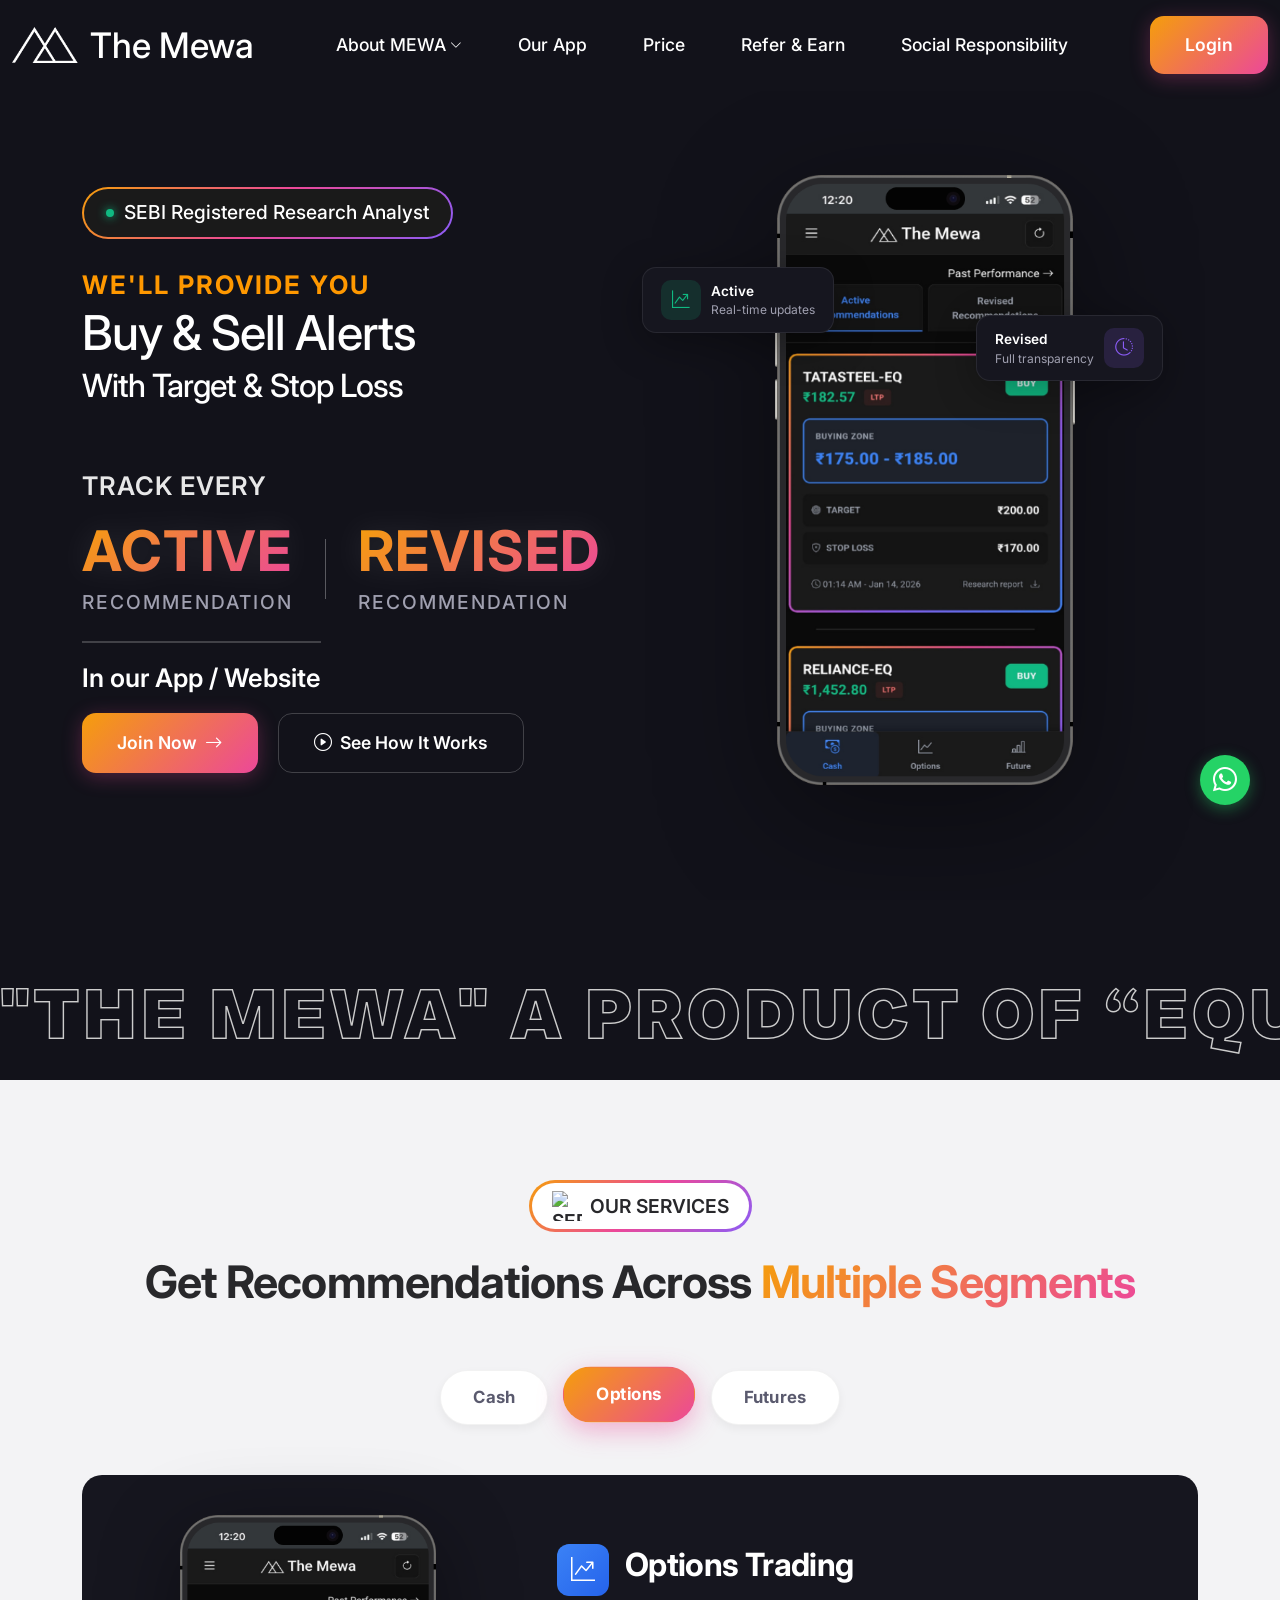
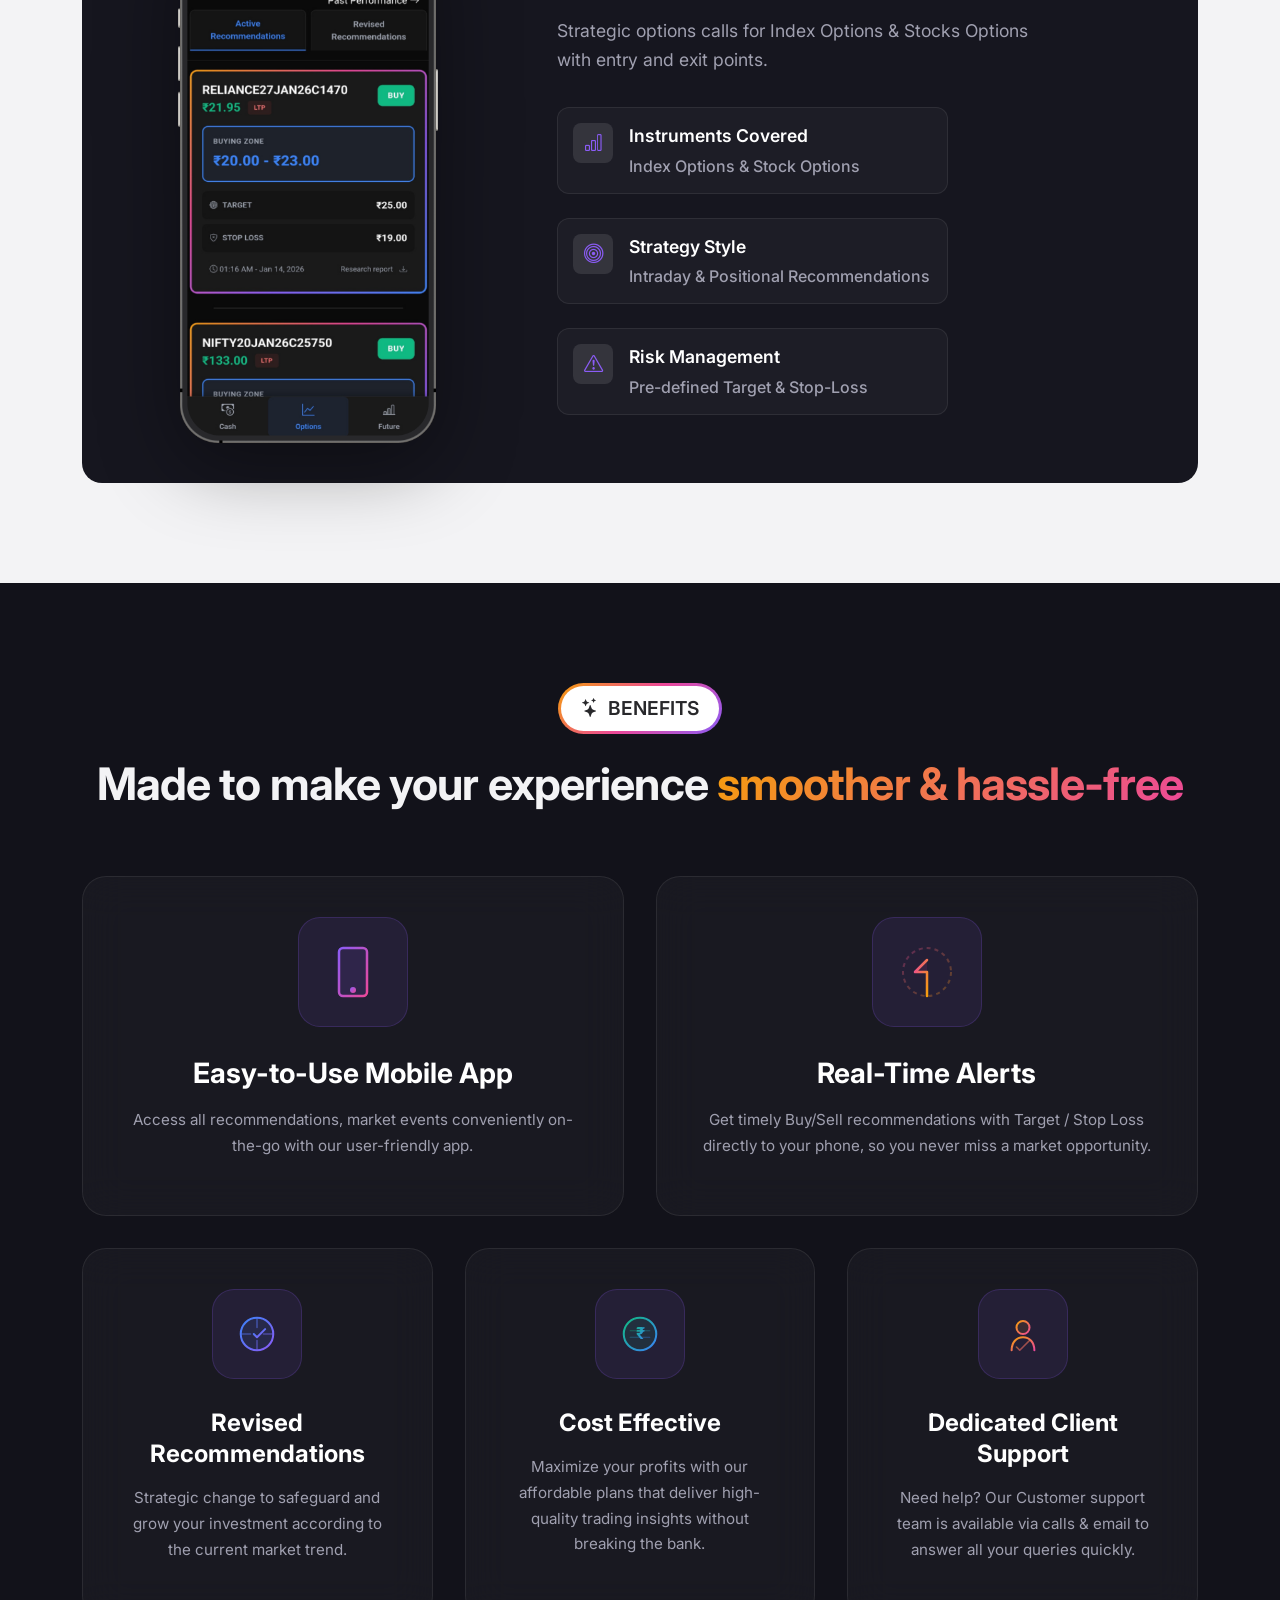
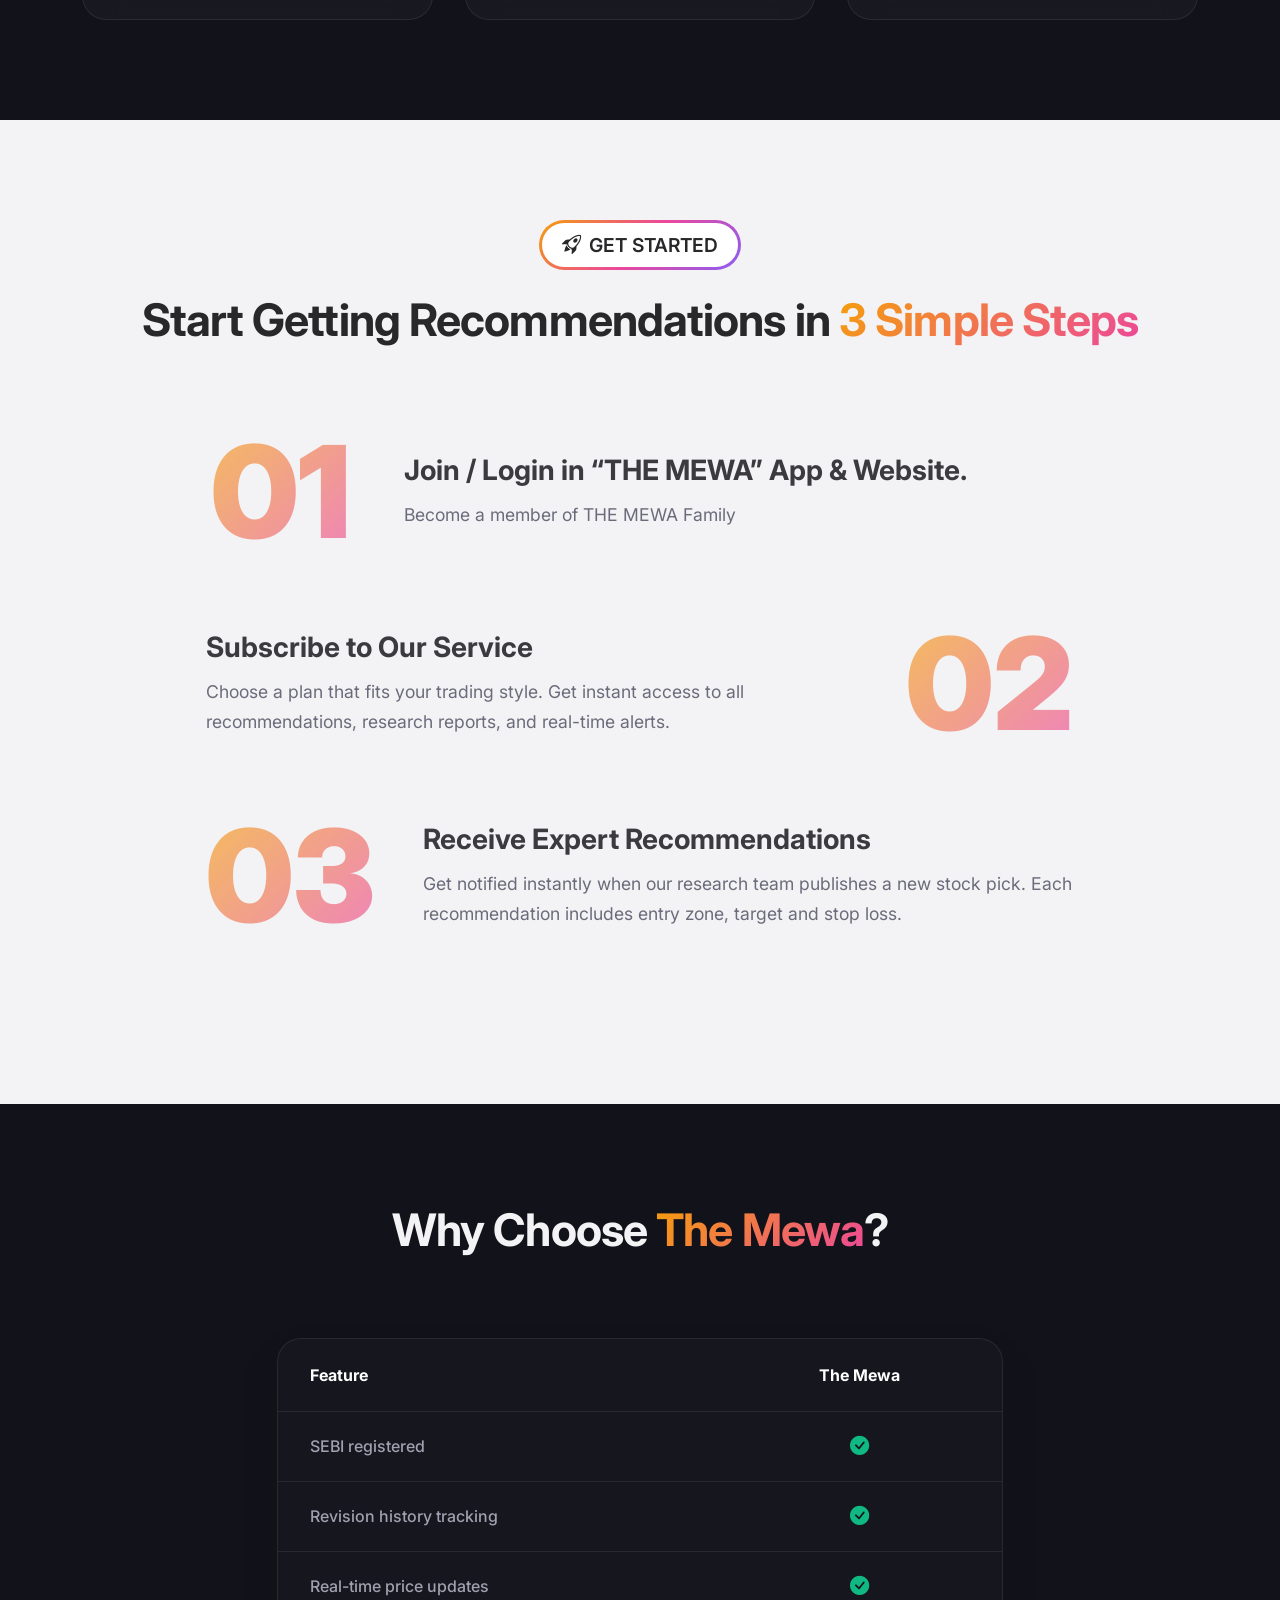
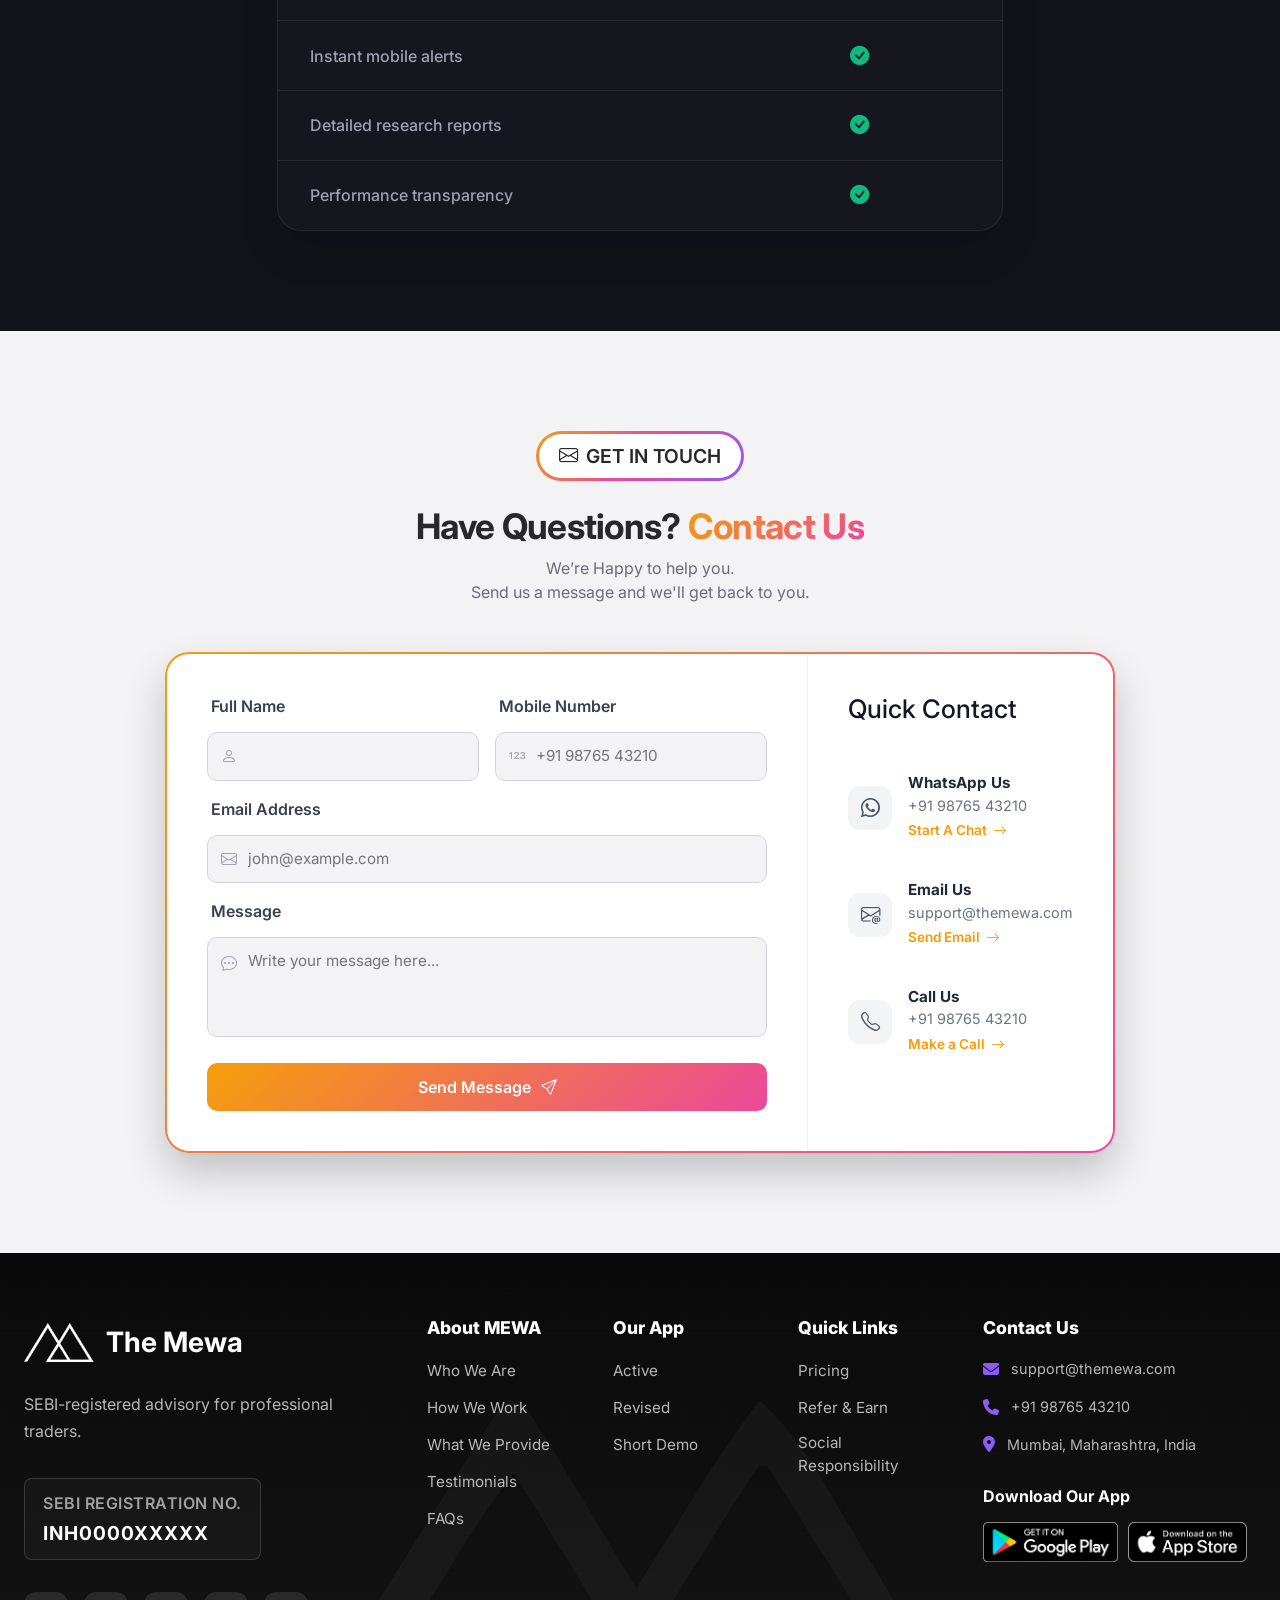
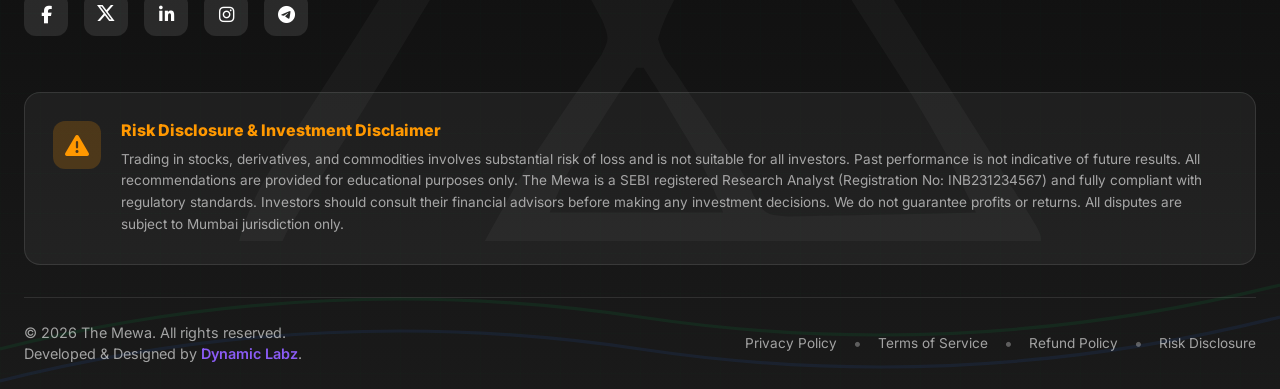
==== commit 95c639a9: "updated marquee" ====
--- a/index.html
+++ b/index.html
@@ -191,7 +191,7 @@
     </section>
 
     <!-- Marquee -->
-    <section class="marquee-section py-2">
+    <section class="marquee-section">
         <div class="marquee-content">
             <div class="trust-item">
                 <span>"The MEWA" A product of “Equamatrix Advisors Pvt Ltd”</span>
--- a/home.css
+++ b/home.css
@@ -80,6 +80,20 @@
   font-family: "Inter", sans-serif;
 }
 
+@font-face {
+    font-family: 'JustSansOutline';
+    src: url('fonts/JUST Sans Outline ExBold.otf') format('opentype');
+    font-weight: 800;
+    font-style: normal;
+}
+
+@font-face {
+    font-family: 'JustSansOutline';
+    src: url('fonts/JUST Sans Outline Regular.otf') format('opentype');
+    font-weight: 400;
+    font-style: normal;
+}
+
 /* =====================================================
    SECTION 1: HERO SECTION
 ===================================================== */
@@ -597,7 +611,7 @@
     overflow: hidden;
     width: 100%;
     position: relative;
-    padding: 1rem 0;
+    padding: 3rem 0 0;
 }
 
 .marquee-content {
@@ -608,13 +622,25 @@
 }
 
 .trust-item {
-    font-family: Open Sans, sans-serif;
-    font-weight: 700;
+    font-family: 'JustSansOutline', sans-serif;
+    font-weight: 800; /* Uses the ExBold file */
     font-size: 4.5rem;
     text-transform: uppercase;
     letter-spacing: 2px;
-    color: transparent;
-    -webkit-text-stroke: 2px #cccccc;
+    color: #cccccc; /* This controls the outline color now */
+    white-space: nowrap;
+    display: flex;
+    align-items: center;
+    gap: 40px;
+}
+
+.trust-item {
+    font-family: 'JustSansOutline', sans-serif;
+    font-weight: 800; /* Uses the ExBold file */
+    font-size: 4.5rem;
+    text-transform: uppercase;
+    letter-spacing: 2px;
+    color: #cccccc; /* This controls the outline color now */
     white-space: nowrap;
     display: flex;
     align-items: center;
@@ -623,7 +649,9 @@
 
 .trust-item .separator {
     position: relative;
+    font-size: 5.5rem;
     top: 20px;
+    color: var(--text-secondary);
 }
 
 @keyframes marquee {
@@ -646,8 +674,15 @@
     }
 
     .trust-item {
-        font-size: 48px;
-        -webkit-text-stroke: 1px #cccccc;
+        font-size: 3.5rem; /* Adjusted for mobile scale */
+        letter-spacing: 1px;
+        gap: 20px;
+    }
+
+    .trust-item .separator {
+        top: 15px; /* Resetting the star alignment for the new font */
+        font-size: 90px;
+        color: var(--text-secondary);
     }
 }
 
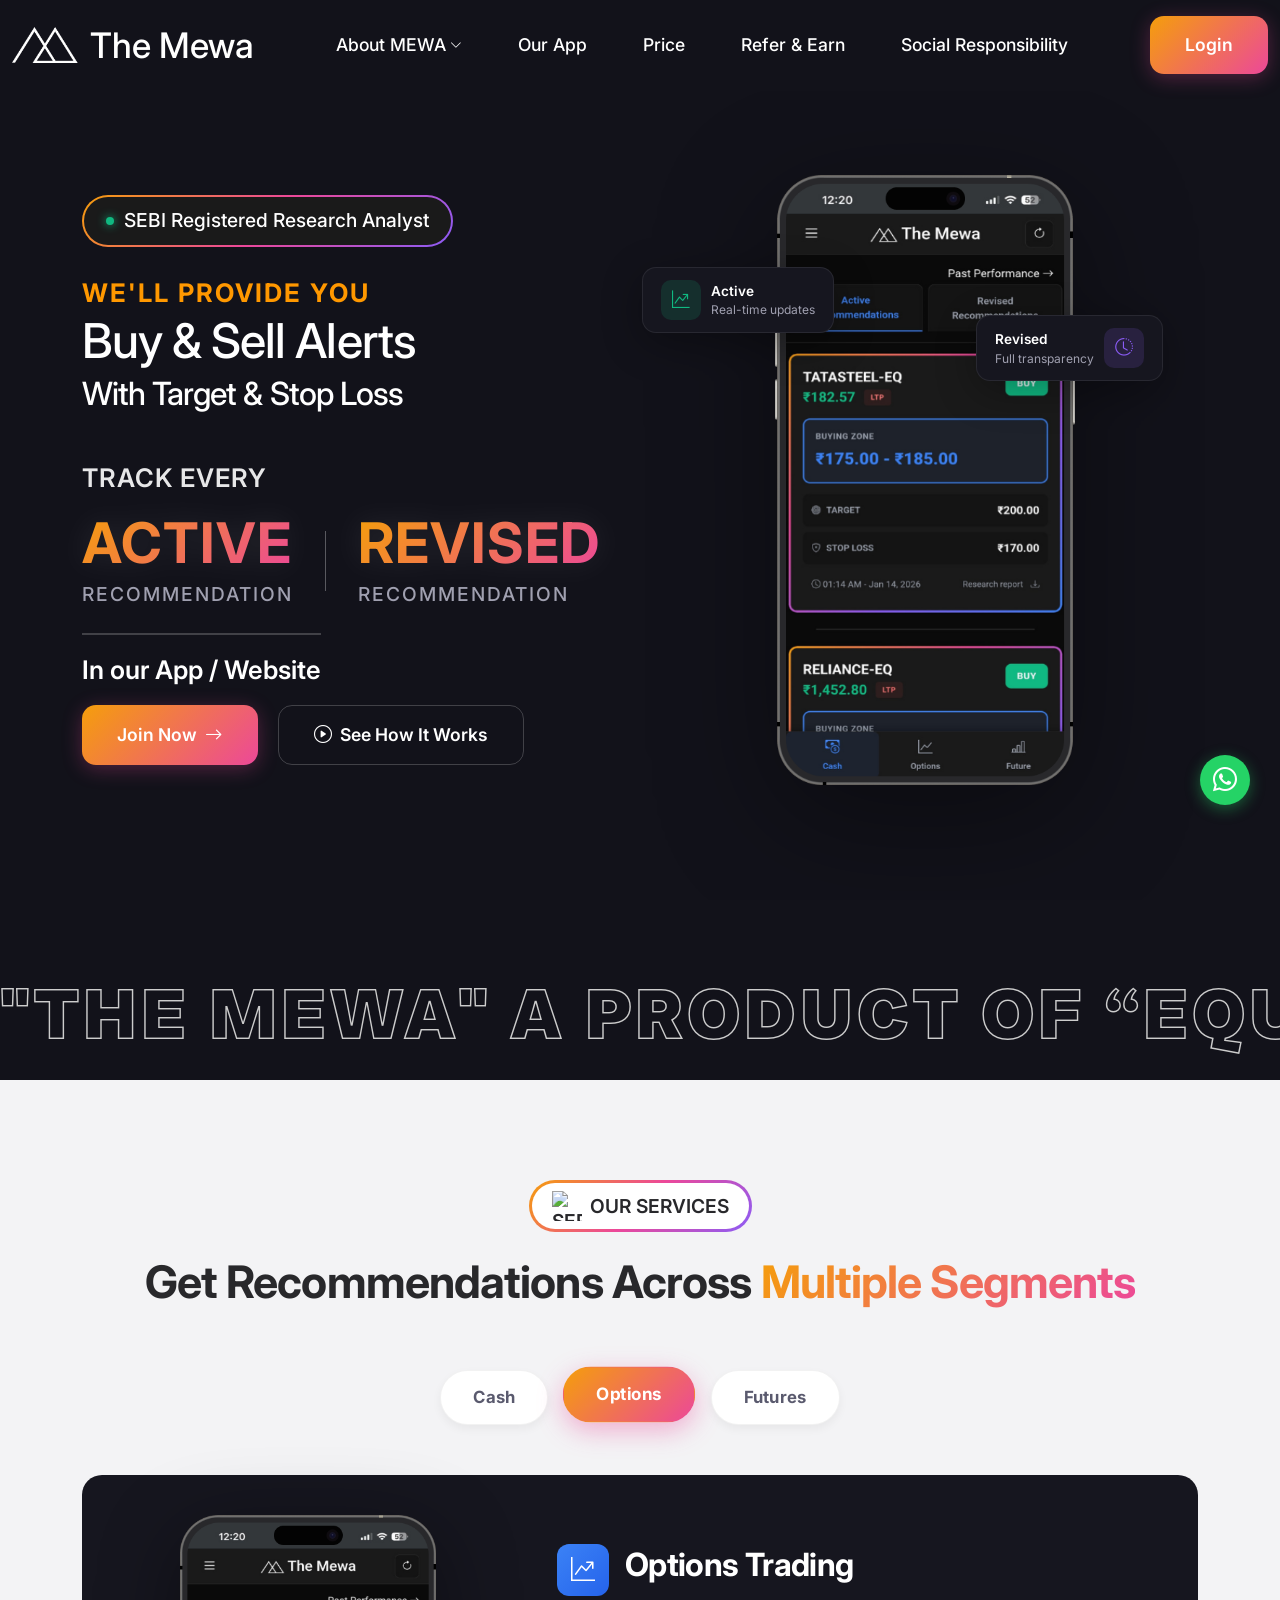
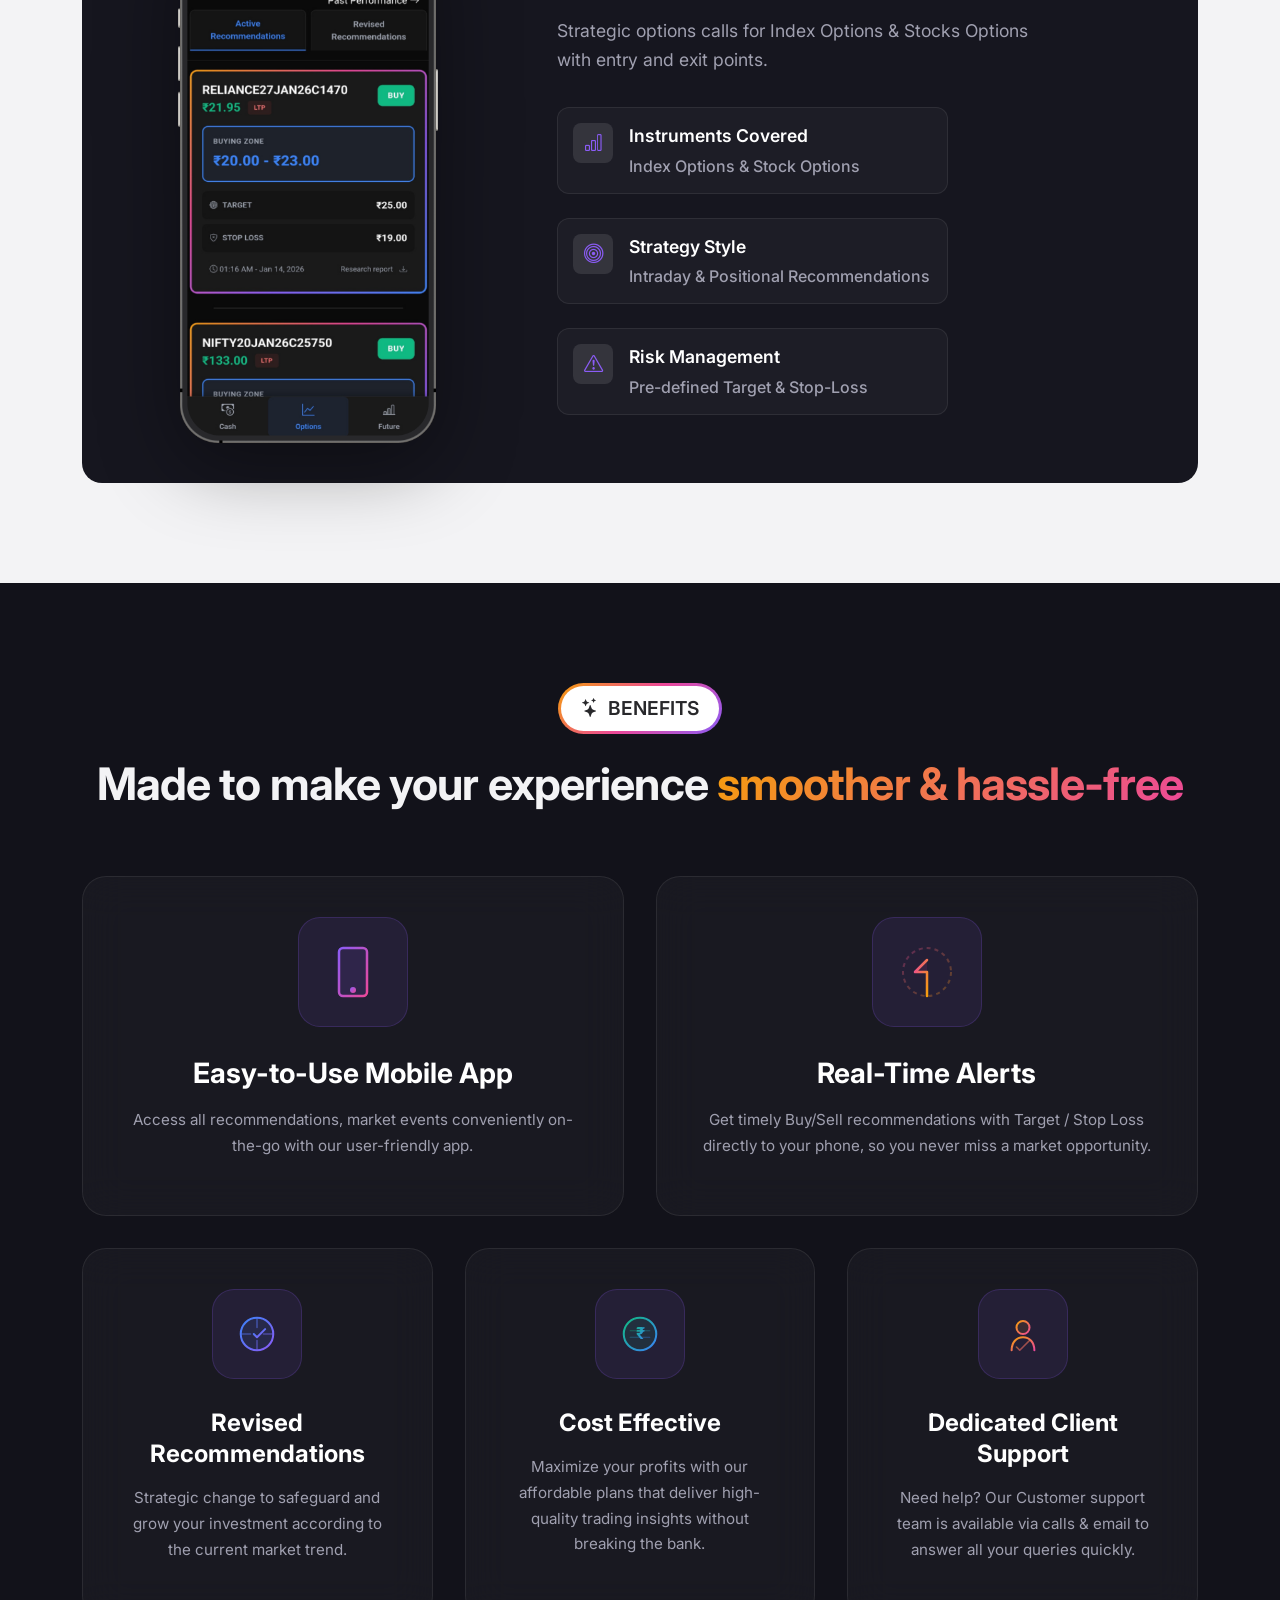
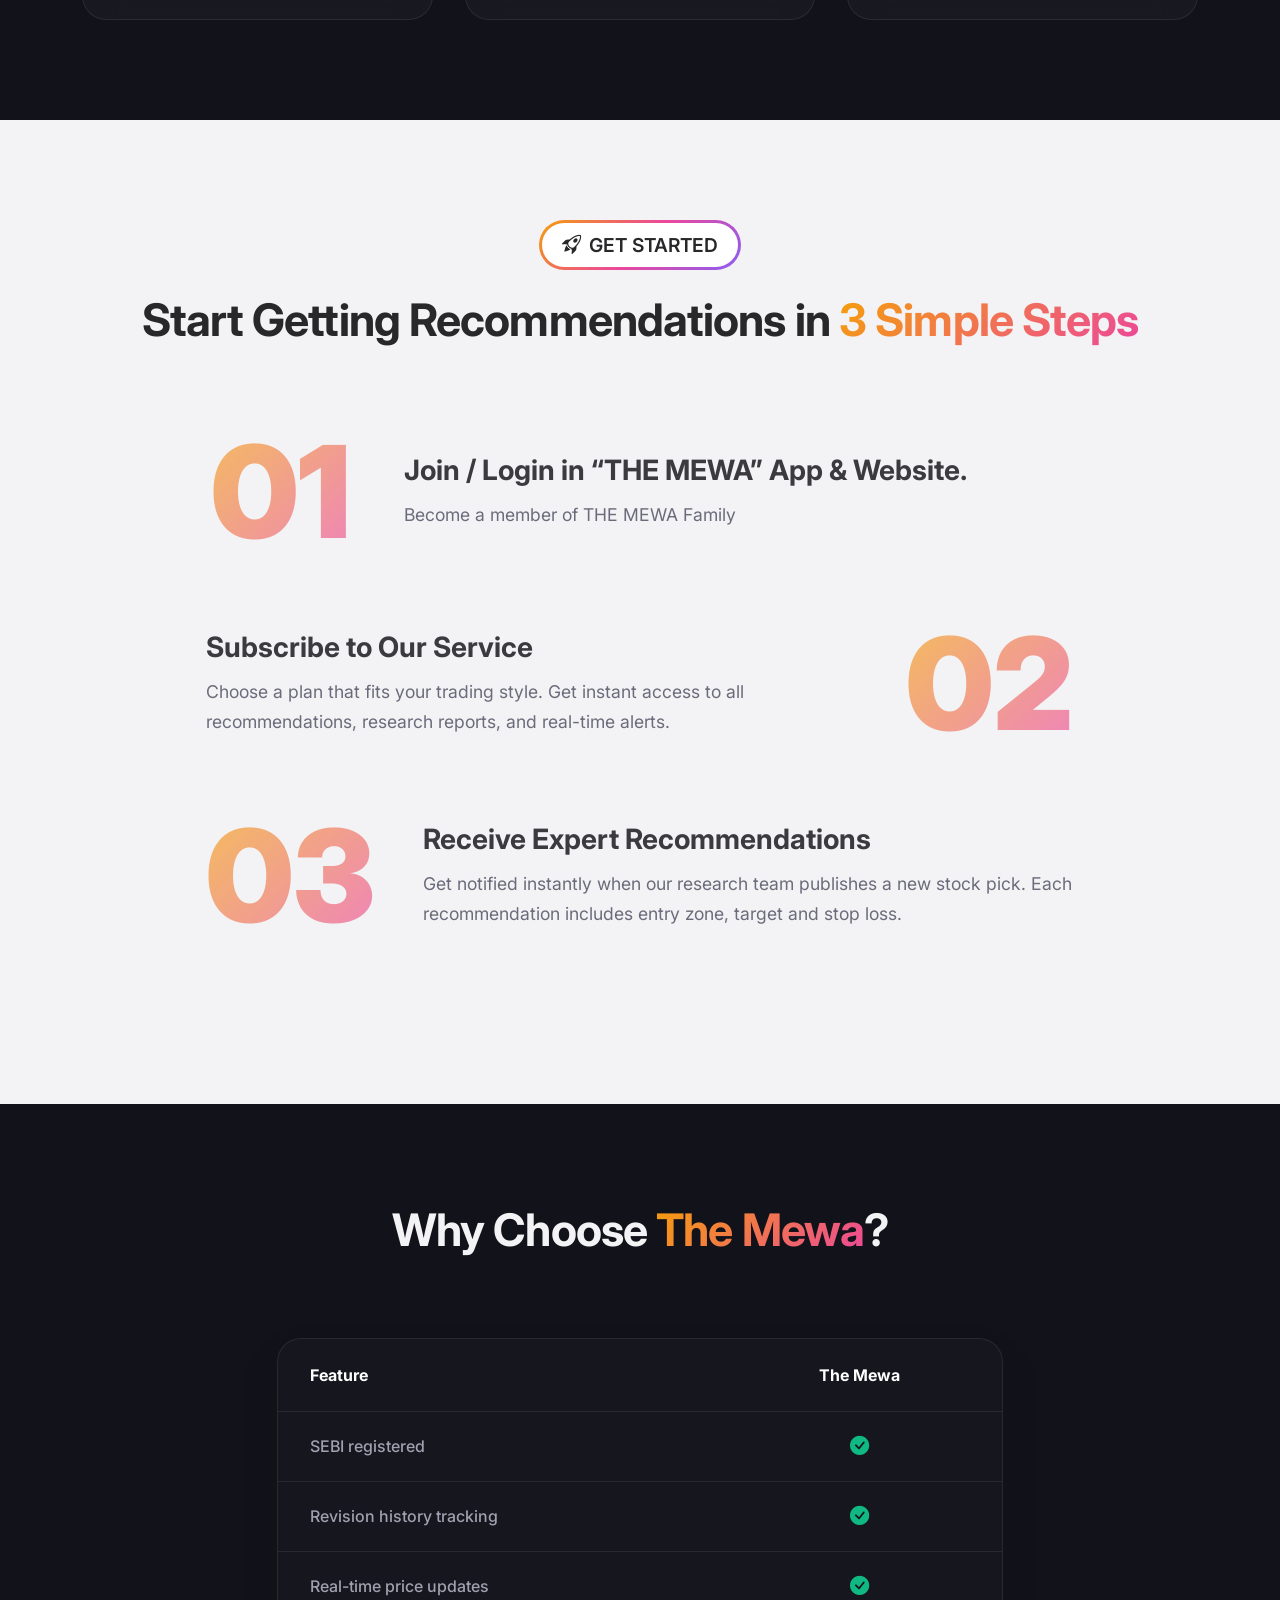
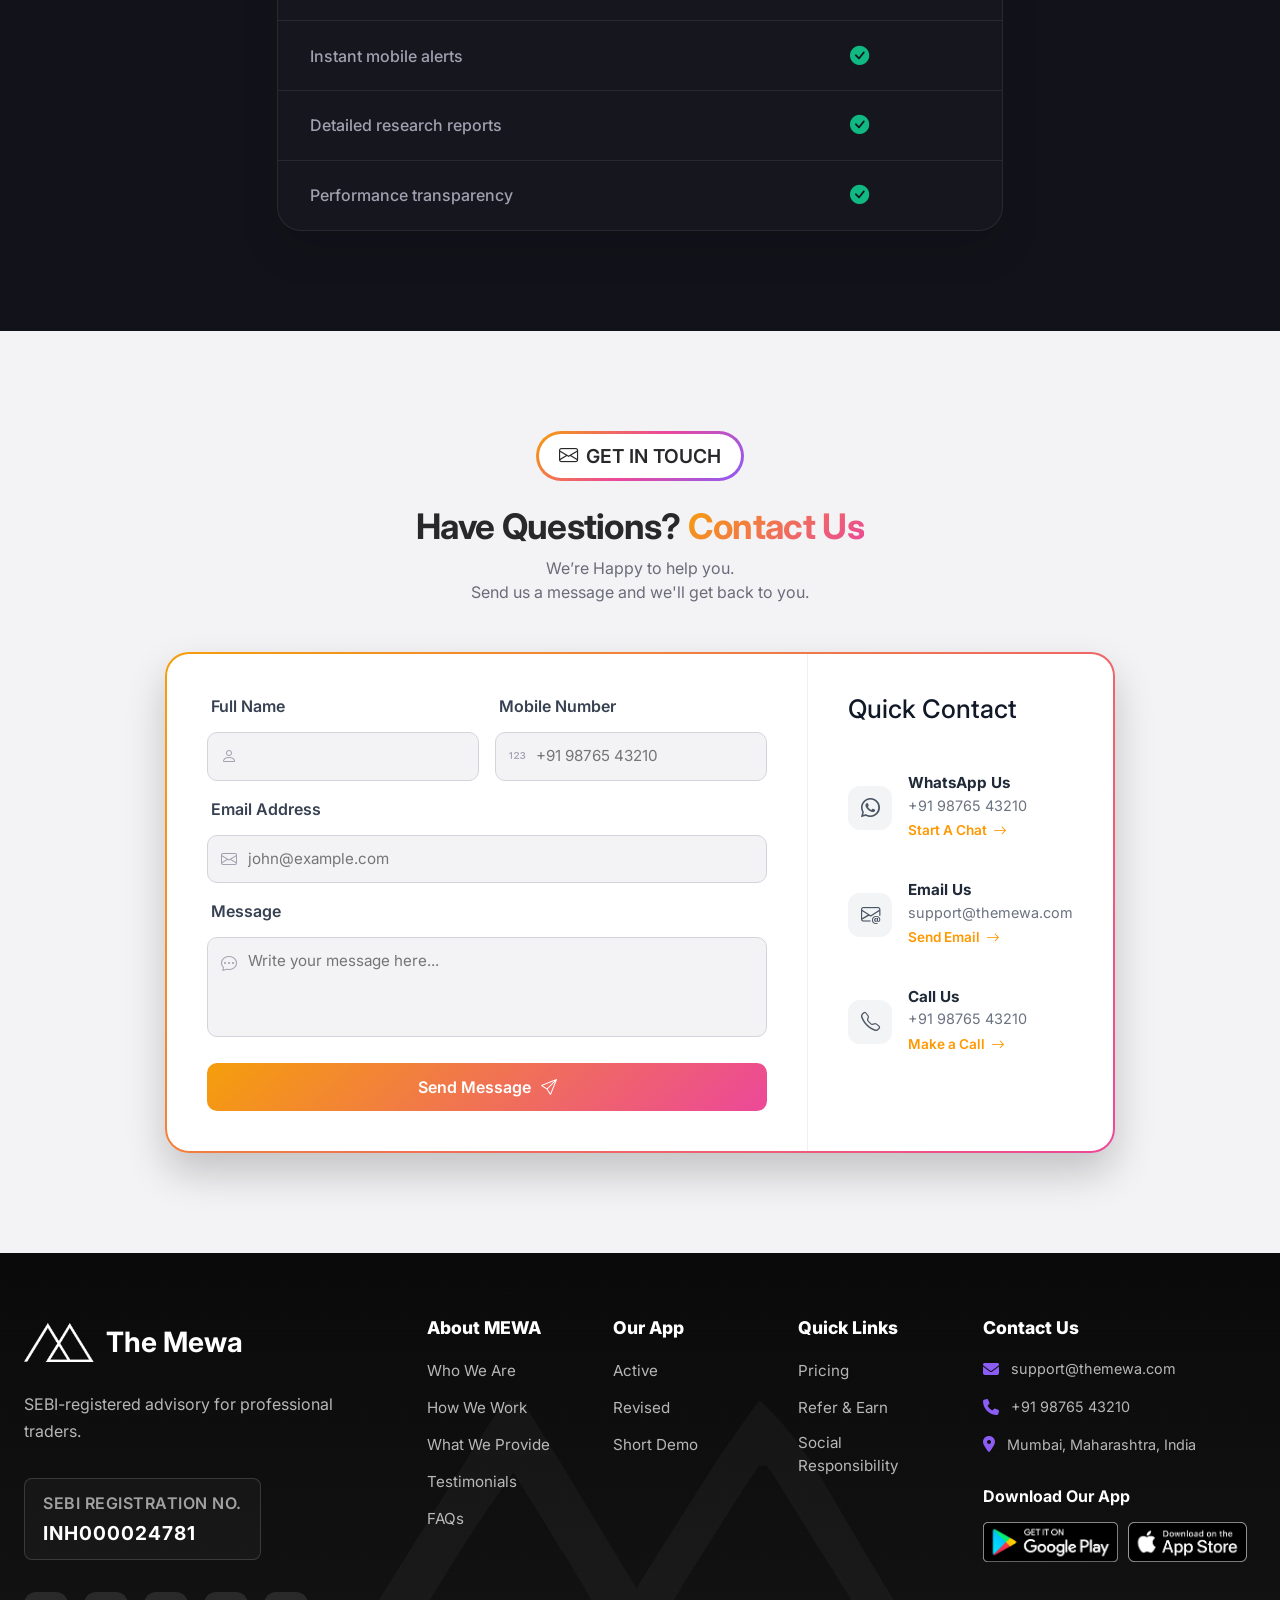
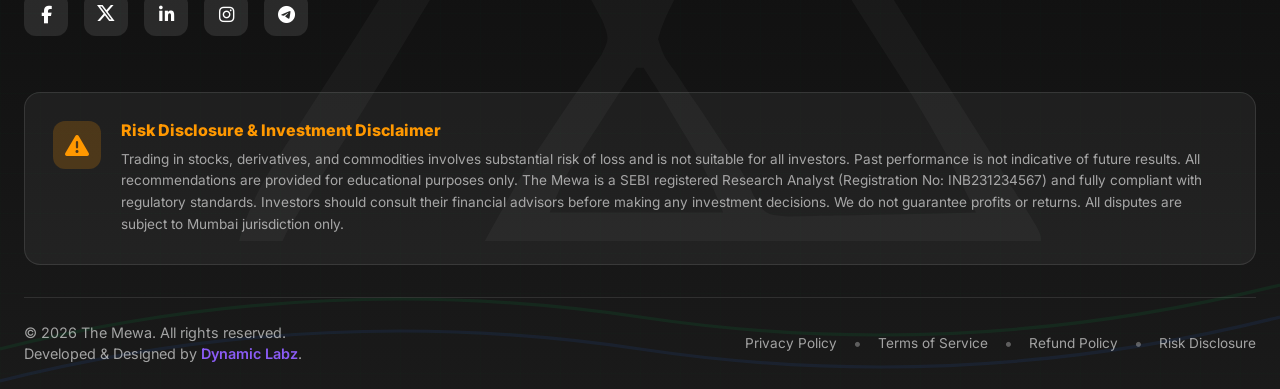
==== commit ab68ebe8: "updated website" ====
--- a/index.html
+++ b/index.html
@@ -196,33 +196,33 @@
             <div class="trust-item">
                 <span>"The MEWA" A product of “Equamatrix Advisors Pvt Ltd”</span>
                 <span class="separator">*</span>
-                <span>SEBI Reg. No: INH0000XXXXX</span>
+                <span>SEBI Reg. No: INH000024781</span>
                 <span>"The MEWA" A product of “Equamatrix Advisors Pvt Ltd”</span>
                 <span class="separator">*</span>
-                <span>SEBI Reg. No: INH0000XXXXX</span>
+                <span>SEBI Reg. No: INH000024781</span>
                 <span>"The MEWA" A product of “Equamatrix Advisors Pvt Ltd”</span>
                 <span class="separator">*</span>
-                <span>SEBI Reg. No: INH0000XXXXX</span>
+                <span>SEBI Reg. No: INH000024781</span>
 
                 <span>"The MEWA" A product of “Equamatrix Advisors Pvt Ltd”</span>
                 <span class="separator">*</span>
-                <span>SEBI Reg. No: INH0000XXXXX</span>
+                <span>SEBI Reg. No: INH000024781</span>
                 <span>"The MEWA" A product of “Equamatrix Advisors Pvt Ltd”</span>
                 <span class="separator">*</span>
-                <span>SEBI Reg. No: INH0000XXXXX</span>
+                <span>SEBI Reg. No: INH000024781</span>
                 <span>"The MEWA" A product of “Equamatrix Advisors Pvt Ltd”</span>
                 <span class="separator">*</span>
-                <span>SEBI Reg. No: INH0000XXXXX</span>
+                <span>SEBI Reg. No: INH000024781</span>
 
                 <span>"The MEWA" A product of “Equamatrix Advisors Pvt Ltd”</span>
                 <span class="separator">*</span>
-                <span>SEBI Reg. No: INH0000XXXXX</span>
+                <span>SEBI Reg. No: INH000024781</span>
                 <span>"The MEWA" A product of “Equamatrix Advisors Pvt Ltd”</span>
                 <span class="separator">*</span>
-                <span>SEBI Reg. No: INH0000XXXXX</span>
+                <span>SEBI Reg. No: INH000024781</span>
                 <span>"The MEWA" A product of “Equamatrix Advisors Pvt Ltd”</span>
                 <span class="separator">*</span>
-                <span>SEBI Reg. No: INH0000XXXXX</span>
+                <span>SEBI Reg. No: INH000024781</span>
             </div>
         </div>
     </section>
@@ -757,7 +757,7 @@
                     <!-- SEBI Badge -->
                     <div class="sebi-credential-card">
                         <div class="credential-label">SEBI Registration No.</div>
-                        <div class="credential-value">INH0000XXXXX</div>
+                        <div class="credential-value">INH000024781</div>
                     </div>
     
                     <div class="social-links-footer">
--- a/home.css
+++ b/home.css
@@ -157,7 +157,7 @@
 .hero-title {
     font-size: clamp(2rem, 5vw, 3rem);
     line-height: 1.1;
-    margin-bottom: 4rem;
+    margin-bottom: 3rem;
     letter-spacing: -0.02em;
     /* font-weight: 700; */
     color: var(--text-primary);
@@ -618,7 +618,7 @@
     display: flex;
     gap: 5rem;
     width: max-content;
-    animation: marquee 65s linear infinite;
+    animation: marquee 85s linear infinite;
 }
 
 .trust-item {
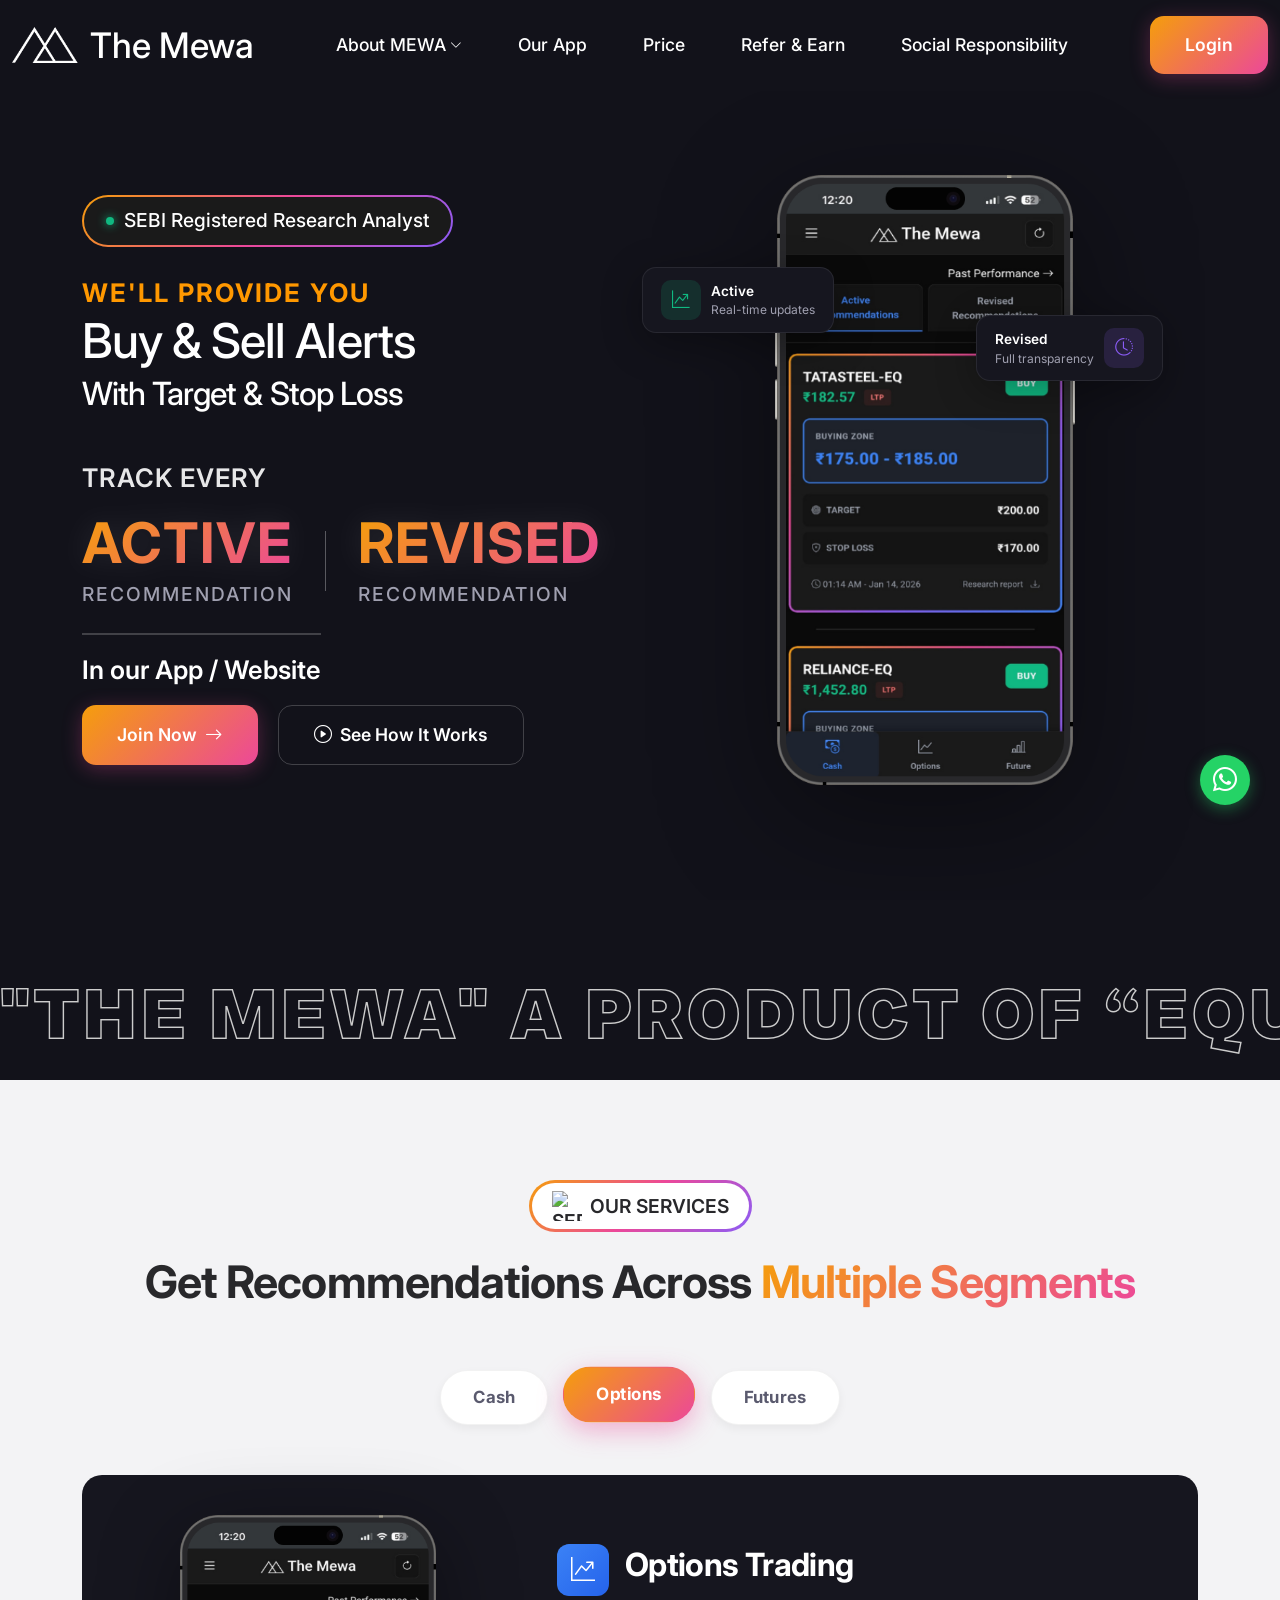
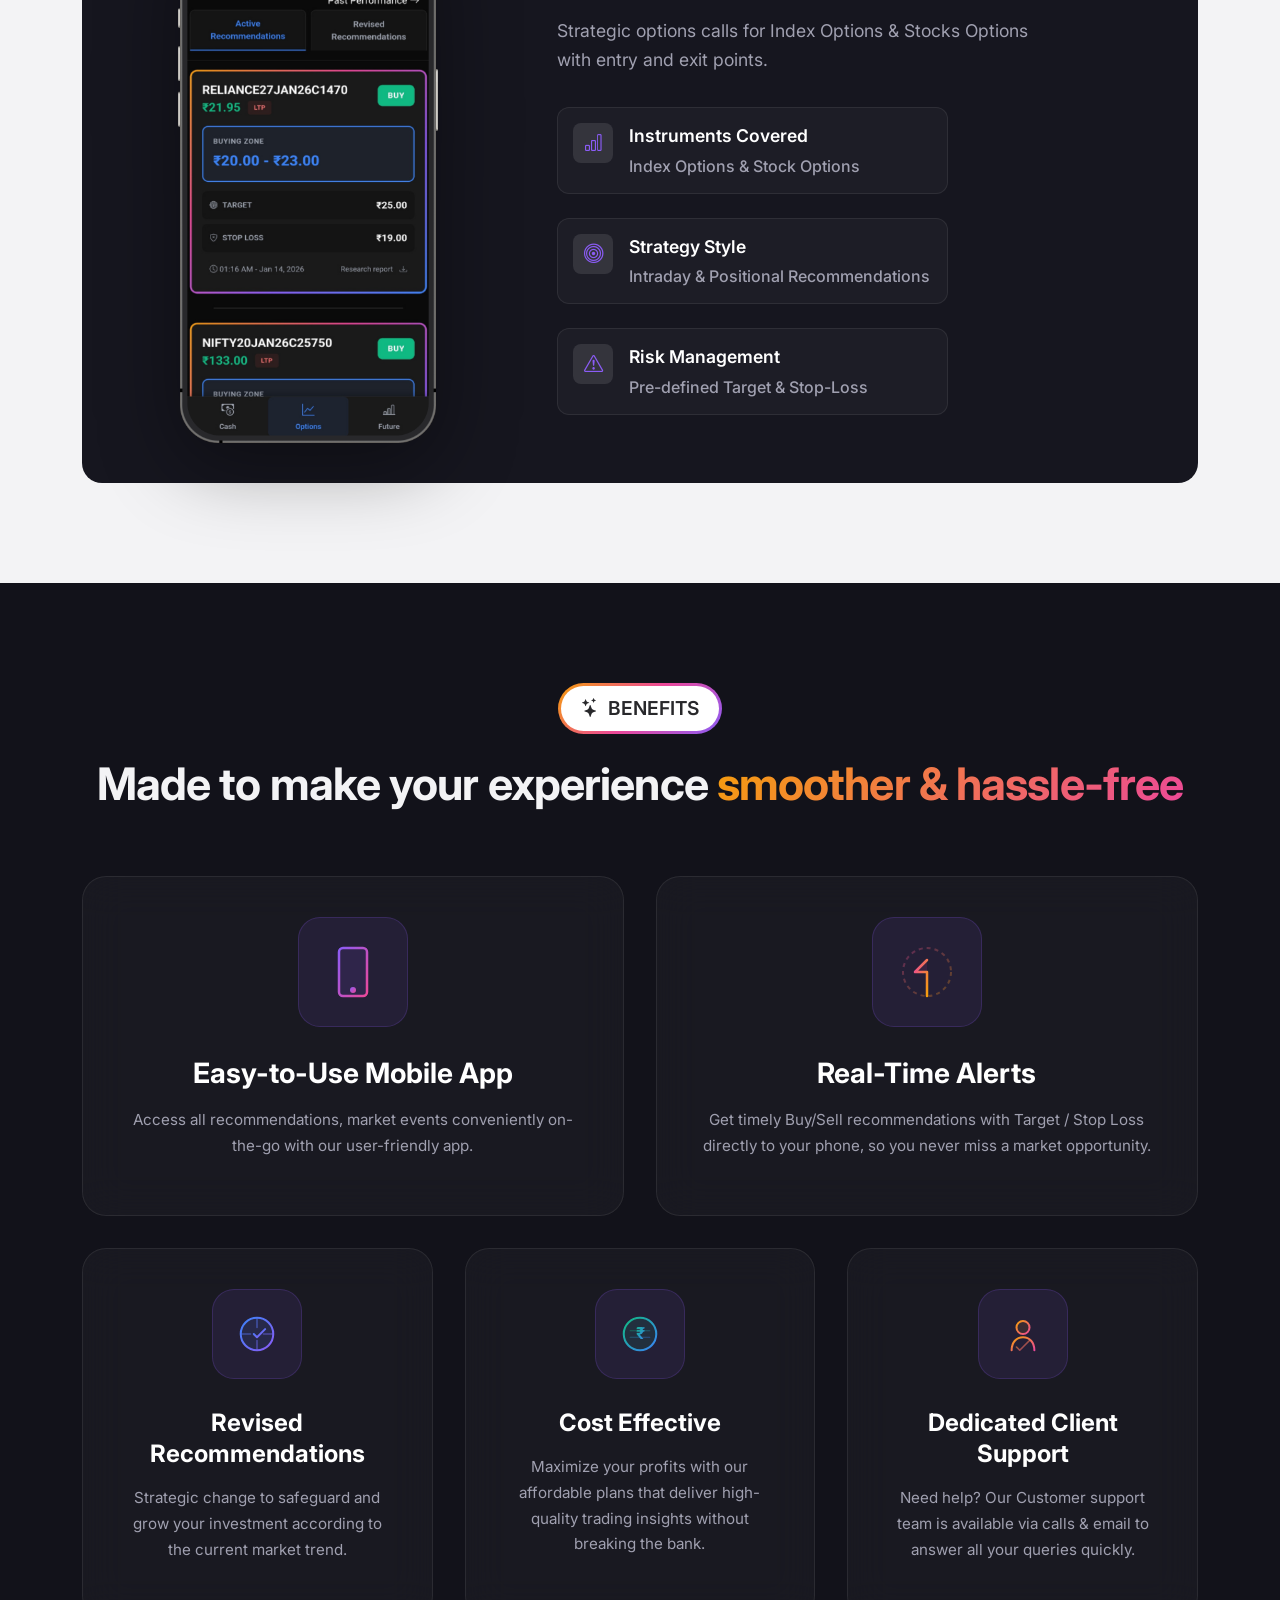
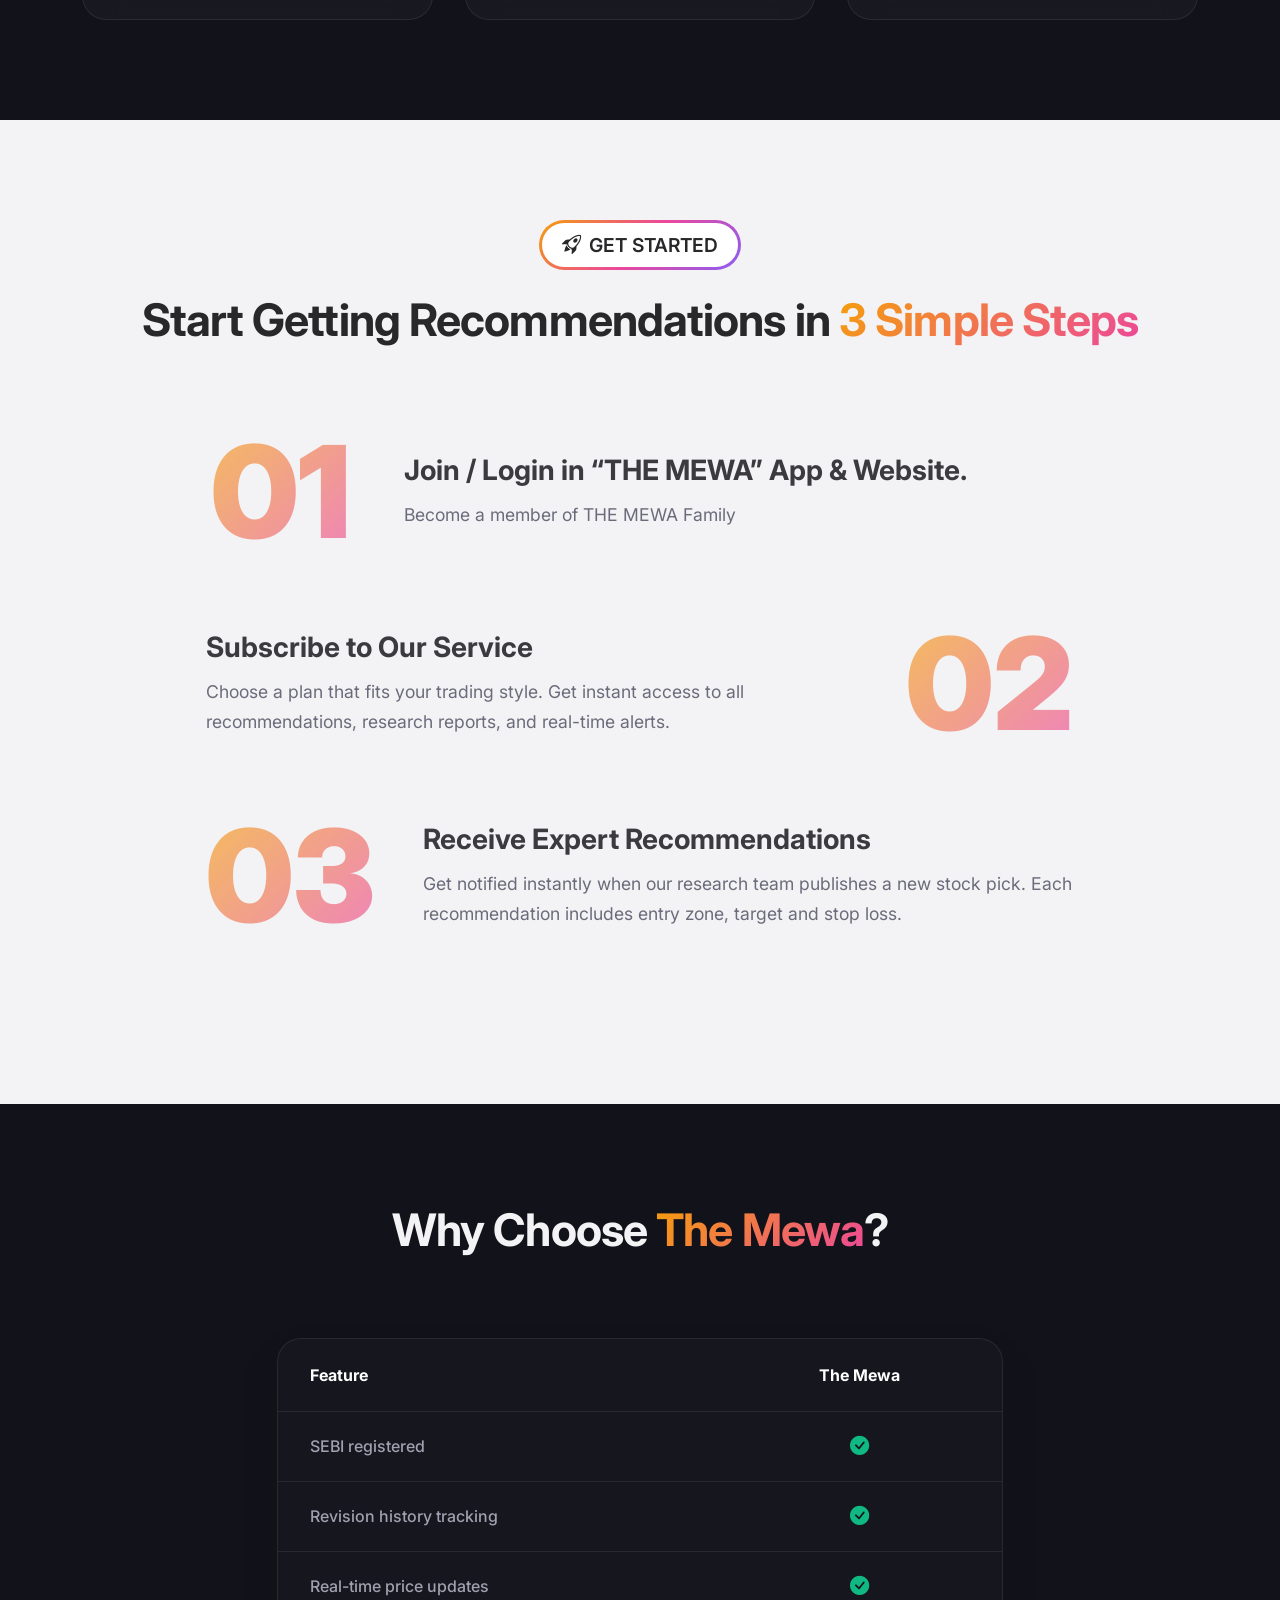
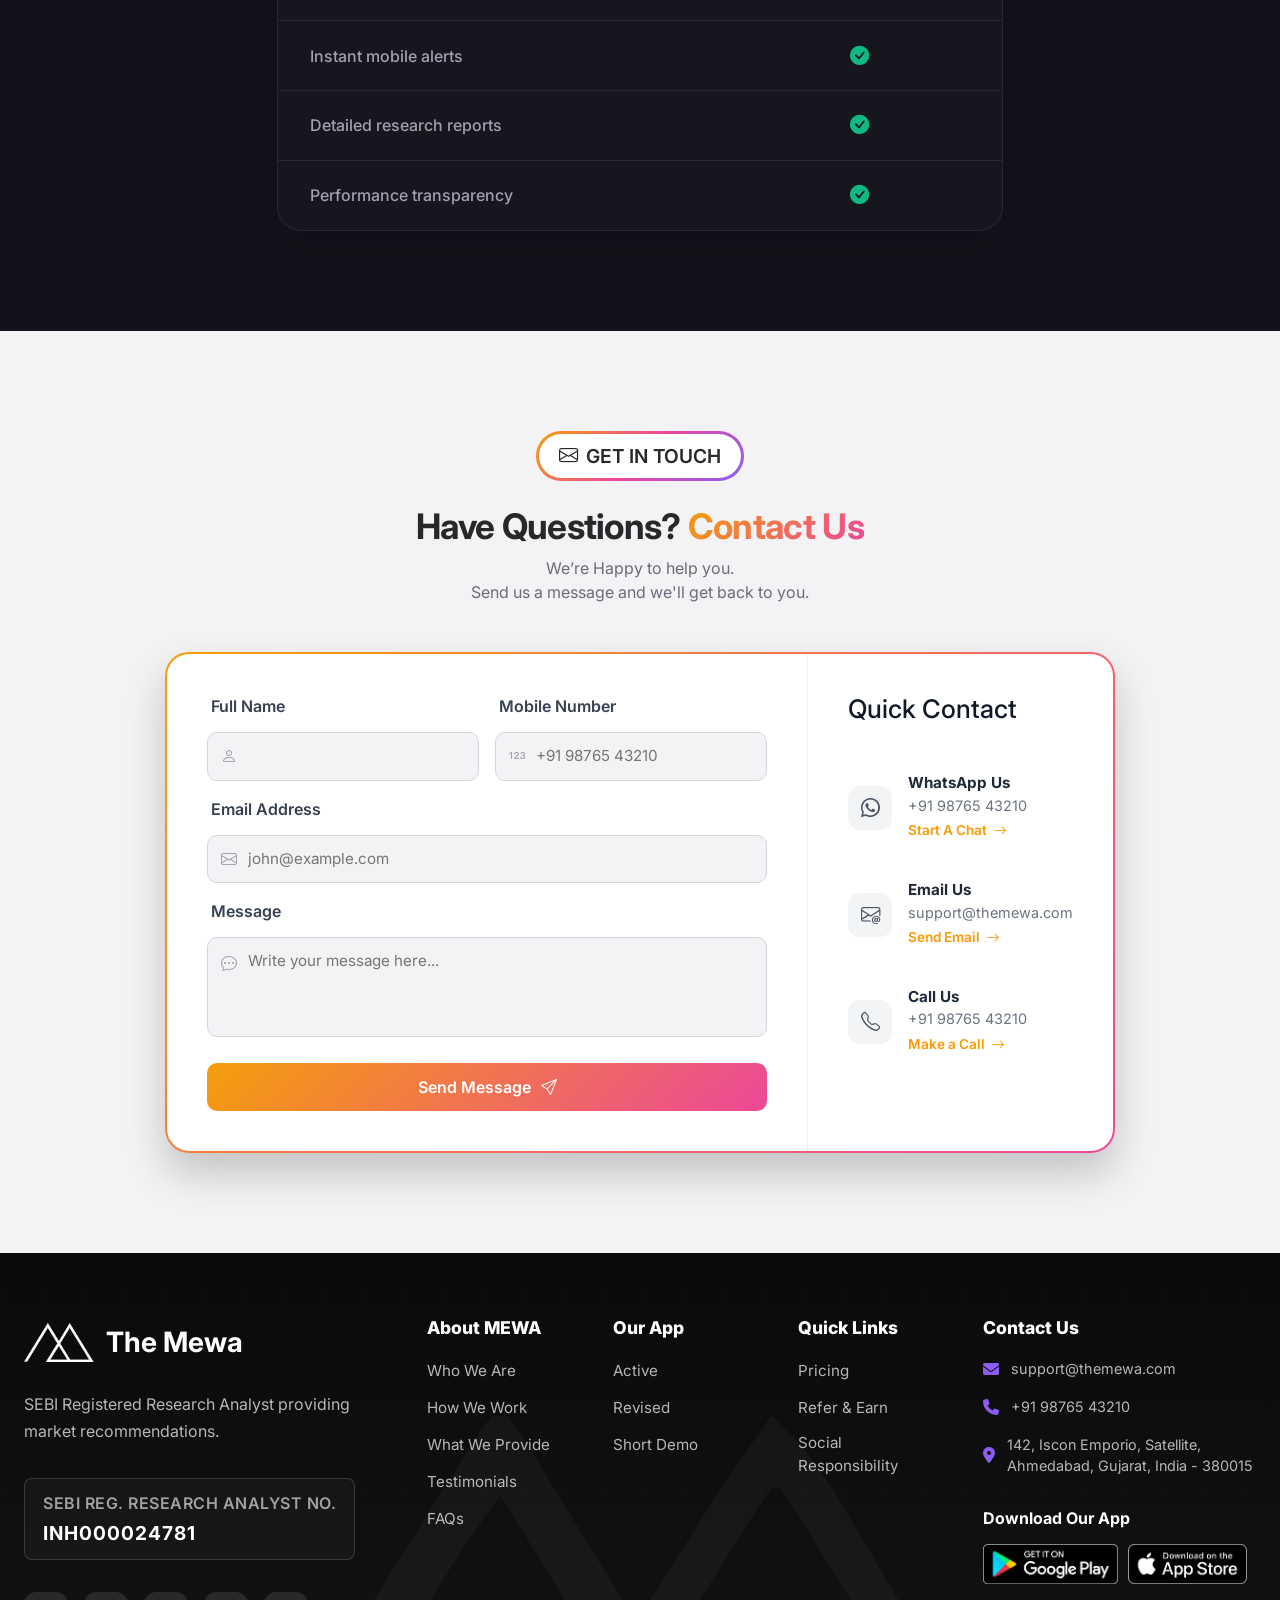
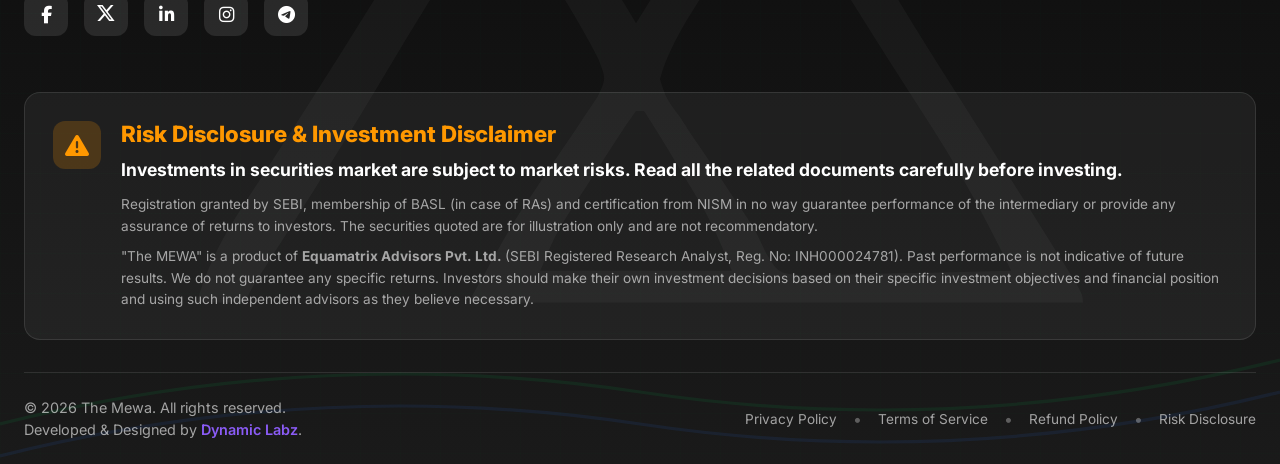
==== commit c121cbc1: "updated" ====
--- a/index.html
+++ b/index.html
@@ -752,11 +752,11 @@
                         <img src="images/WhiteLogo.png" alt="The Mewa Logo" class="footer-brand-logo">
                         <span class="footer-brand-name">The Mewa</span>
                     </div>
-                    <p class="footer-tagline">SEBI-registered advisory for professional traders.</p>
+                    <p class="footer-tagline">SEBI Registered Research Analyst providing market recommendations.</p>
     
                     <!-- SEBI Badge -->
                     <div class="sebi-credential-card">
-                        <div class="credential-label">SEBI Registration No.</div>
+                        <div class="credential-label">SEBI Reg. Research Analyst No.</div>
                         <div class="credential-value">INH000024781</div>
                     </div>
     
@@ -826,7 +826,7 @@
                         </div>
                         <div class="contact-item-footer">
                             <i class="fas fa-map-marker-alt"></i>
-                            <span>Mumbai, Maharashtra, India</span>
+                            <span>142, Iscon Emporio, Satellite, Ahmedabad, Gujarat, India - 380015</span>
                         </div>
                     </div>
     
@@ -851,16 +851,22 @@
                 </div>
                 <div class="disclaimer-content">
                     <h4 class="disclaimer-title">Risk Disclosure & Investment Disclaimer</h4>
+            
+                    <p class="disclaimer-text" style="margin-bottom: 10px; color: #ffffff; font-size: 1.1rem;">
+                        <strong>Investments in securities market are subject to market risks. Read all the related documents carefully before investing.</strong>
+                    </p>
+            
                     <p class="disclaimer-text">
-                        Trading in stocks, derivatives, and commodities involves substantial risk of loss and is not
-                        suitable for all investors.
-                        Past performance is not indicative of future results. All recommendations are provided for
-                        educational purposes only.
-                        The Mewa is a SEBI registered Research Analyst (Registration No: INB231234567) and fully compliant
-                        with regulatory standards.
-                        Investors should consult their financial advisors before making any investment decisions. We do not
-                        guarantee profits or returns.
-                        All disputes are subject to Mumbai jurisdiction only.
+                        Registration granted by SEBI, membership of BASL (in case of RAs) and certification from NISM in no way
+                        guarantee performance of the intermediary or provide any assurance of returns to investors.
+                        The securities quoted are for illustration only and are not recommendatory.
+                    </p>
+            
+                    <p class="disclaimer-text" style="margin-top: 8px;">
+                        "The MEWA" is a product of <b>Equamatrix Advisors Pvt. Ltd. </b>(SEBI Registered Research Analyst, Reg. No: INH000024781).
+                        Past performance is not indicative of future results.
+                        We do not guarantee any specific returns. Investors should make their own investment decisions based on their
+                        specific investment objectives and financial position and using such independent advisors as they believe necessary.
                     </p>
                 </div>
             </div>
@@ -869,8 +875,7 @@
             <div class="footer-bottom">
                 <div class="footer-bottom-left">
                     <p>&copy; 2026 The Mewa. All rights reserved.</p>
-                    <p>Developed & Designed by <strong><a href="https://www.dynamiclabz.net/" target="_blank">Dynamic
-                                Labz</a></strong>.</p>
+                    <p>Developed & Designed by <strong><a href="https://www.dynamiclabz.net/" target="_blank">Dynamic Labz</a></strong>.</p>
                 </div>
                 <div class="footer-bottom-right">
                     <a href="#">Privacy Policy</a>
--- a/footer.css
+++ b/footer.css
@@ -335,7 +335,7 @@
 }
 
 .disclaimer-title {
-    font-size: 1rem;
+    font-size: 1.4rem;
     font-weight: 800;
     margin-bottom: 0.5rem;
     color: #ff9800;
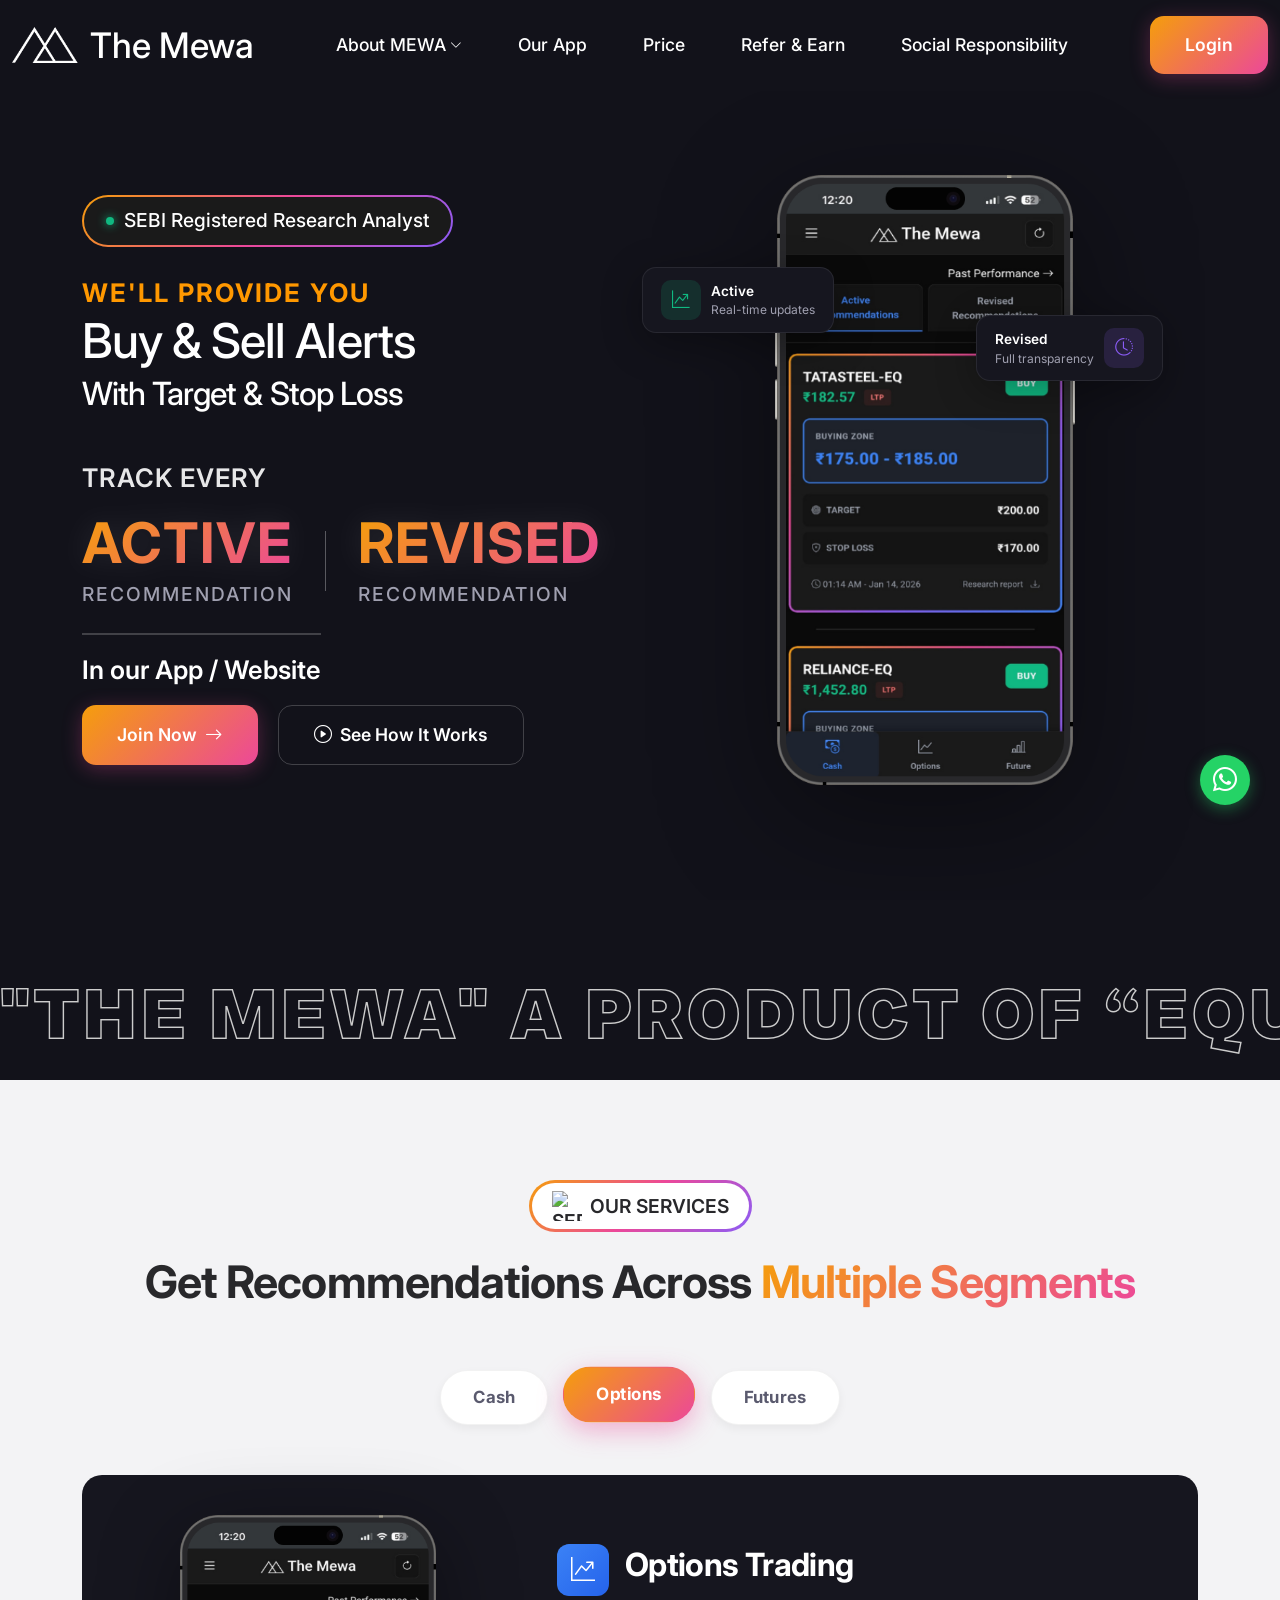
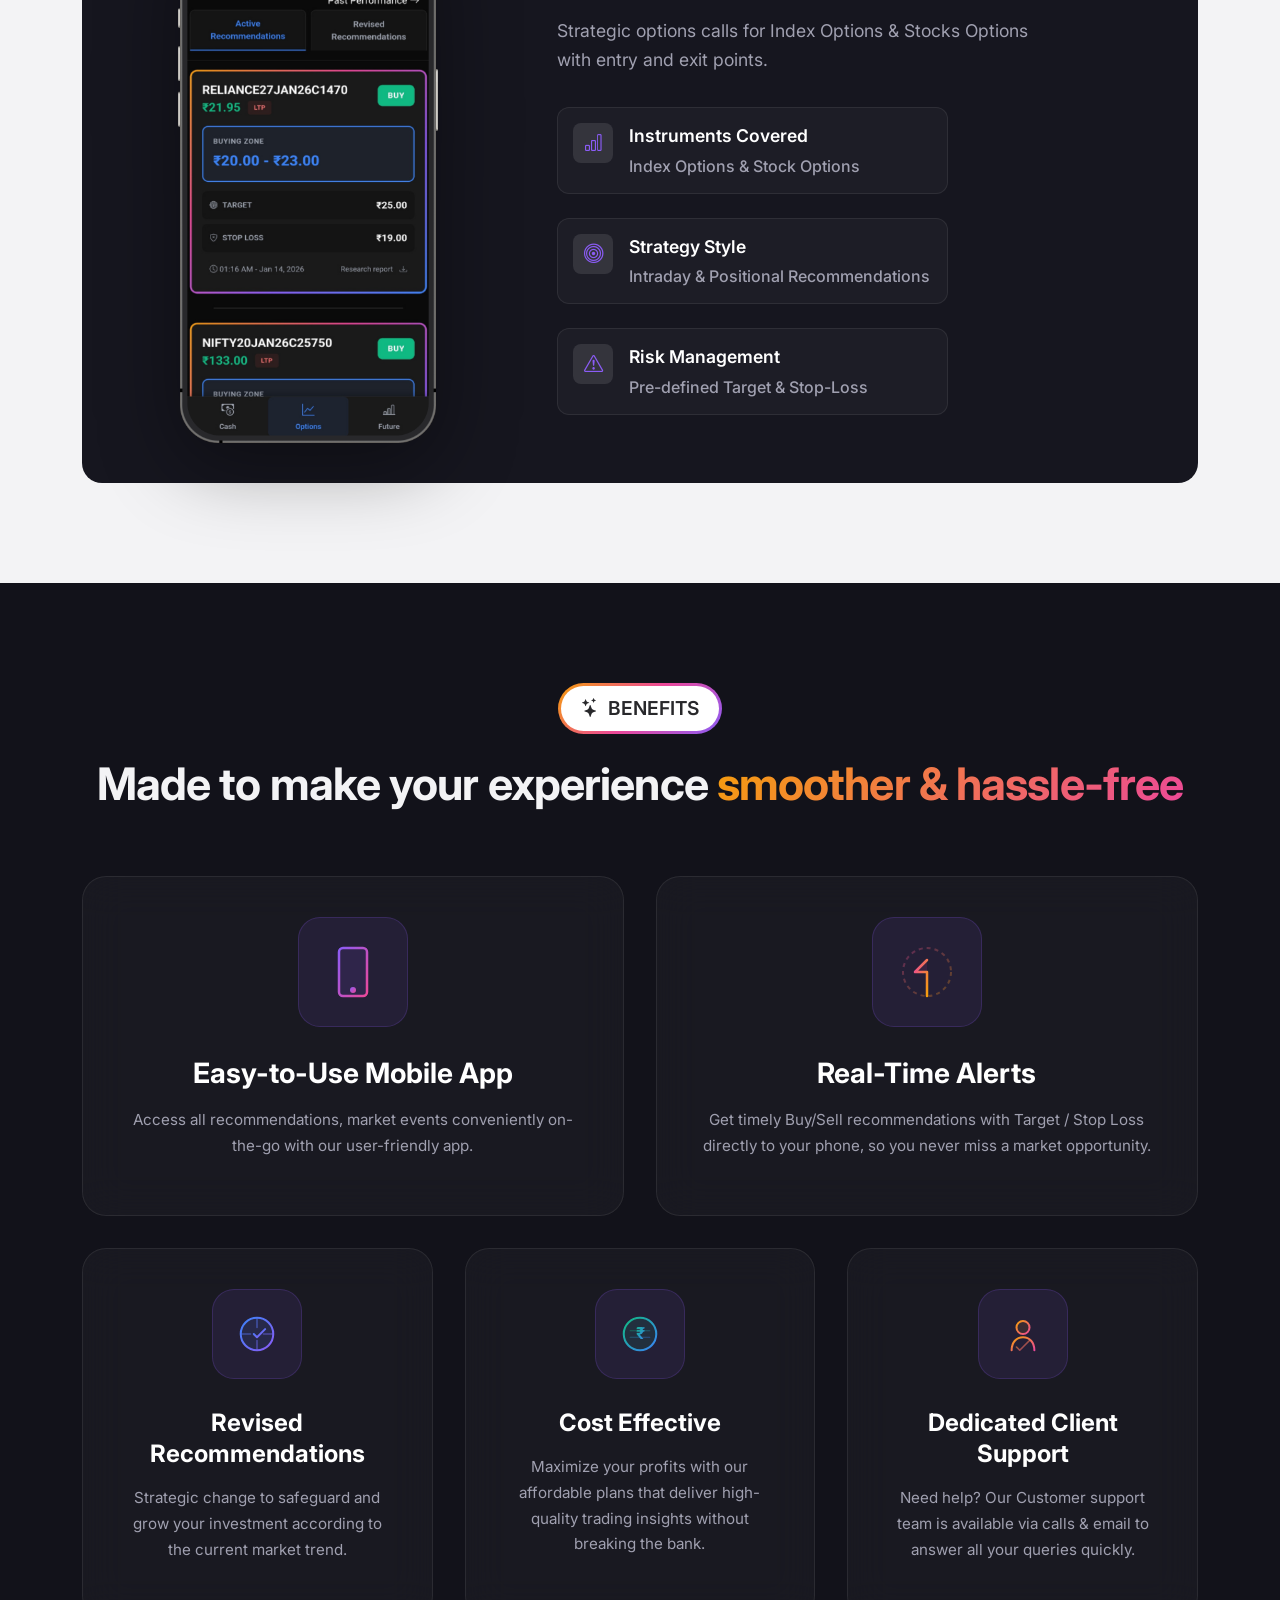
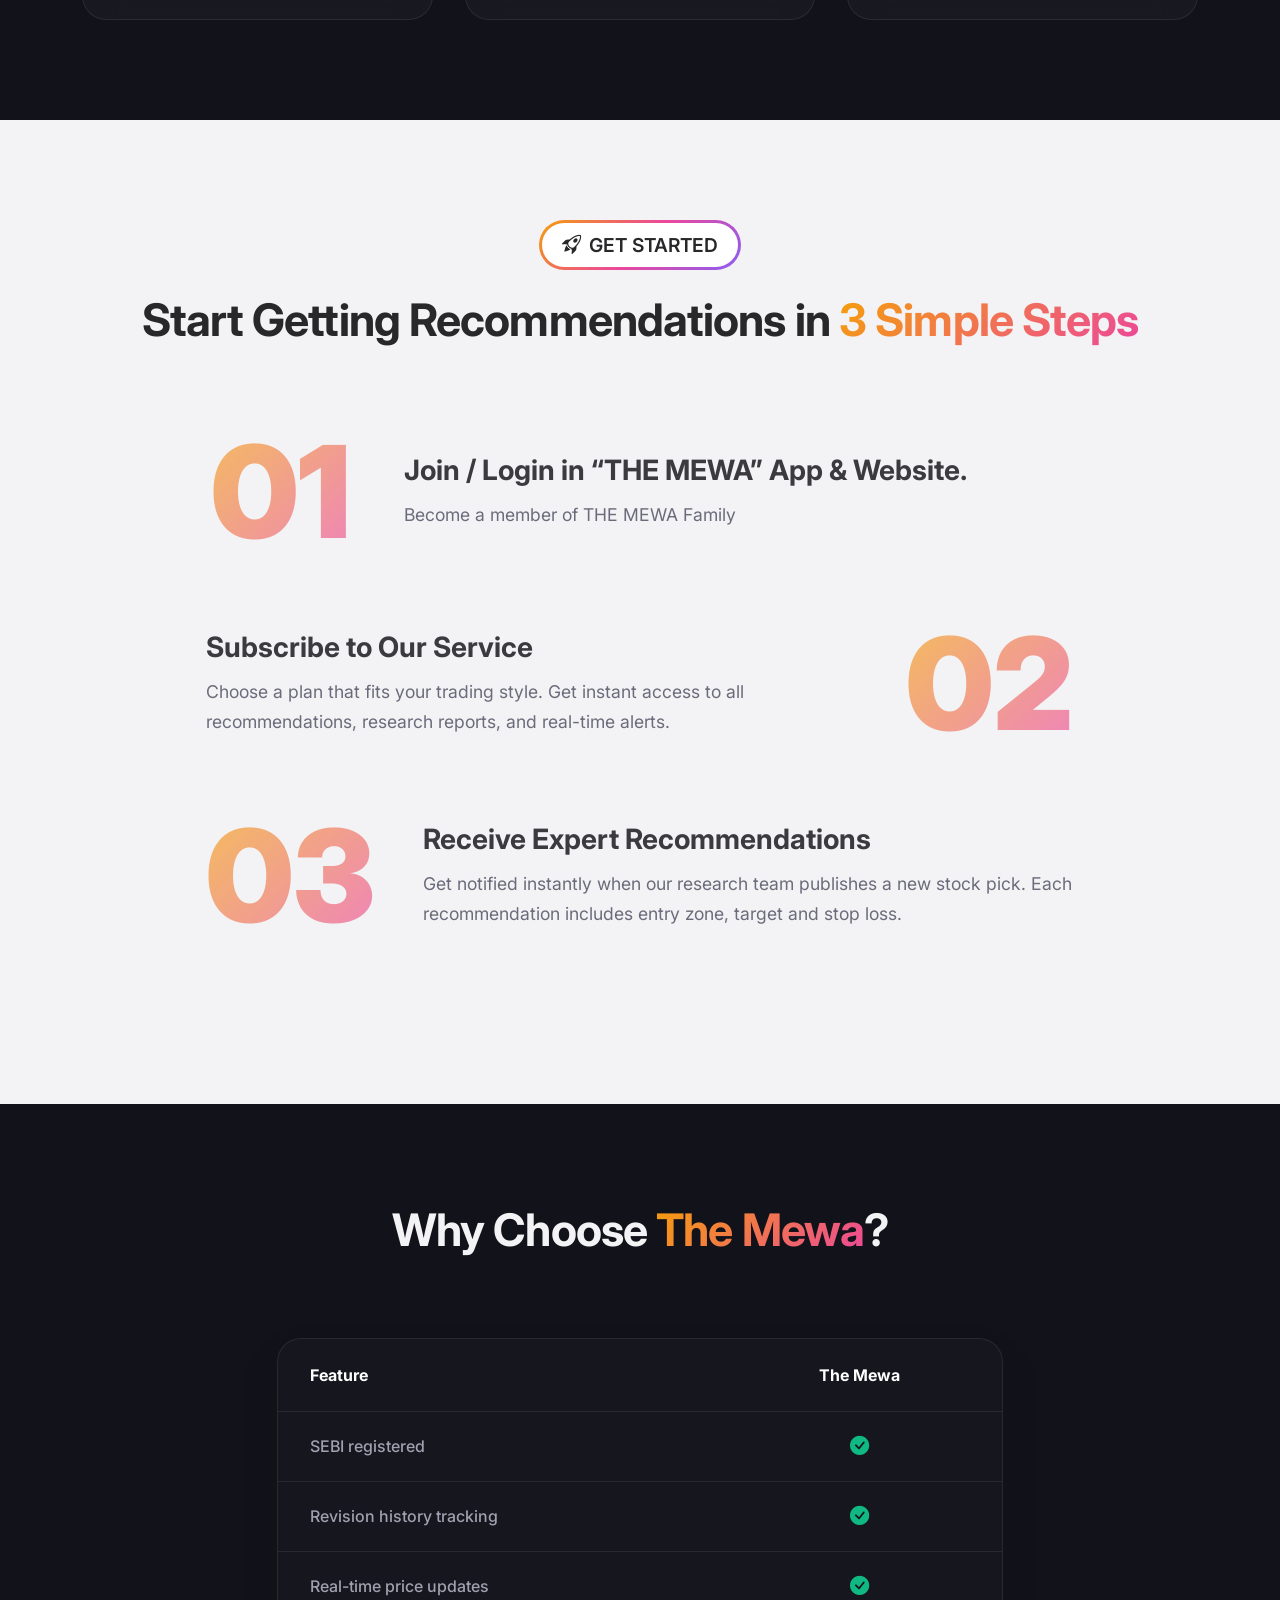
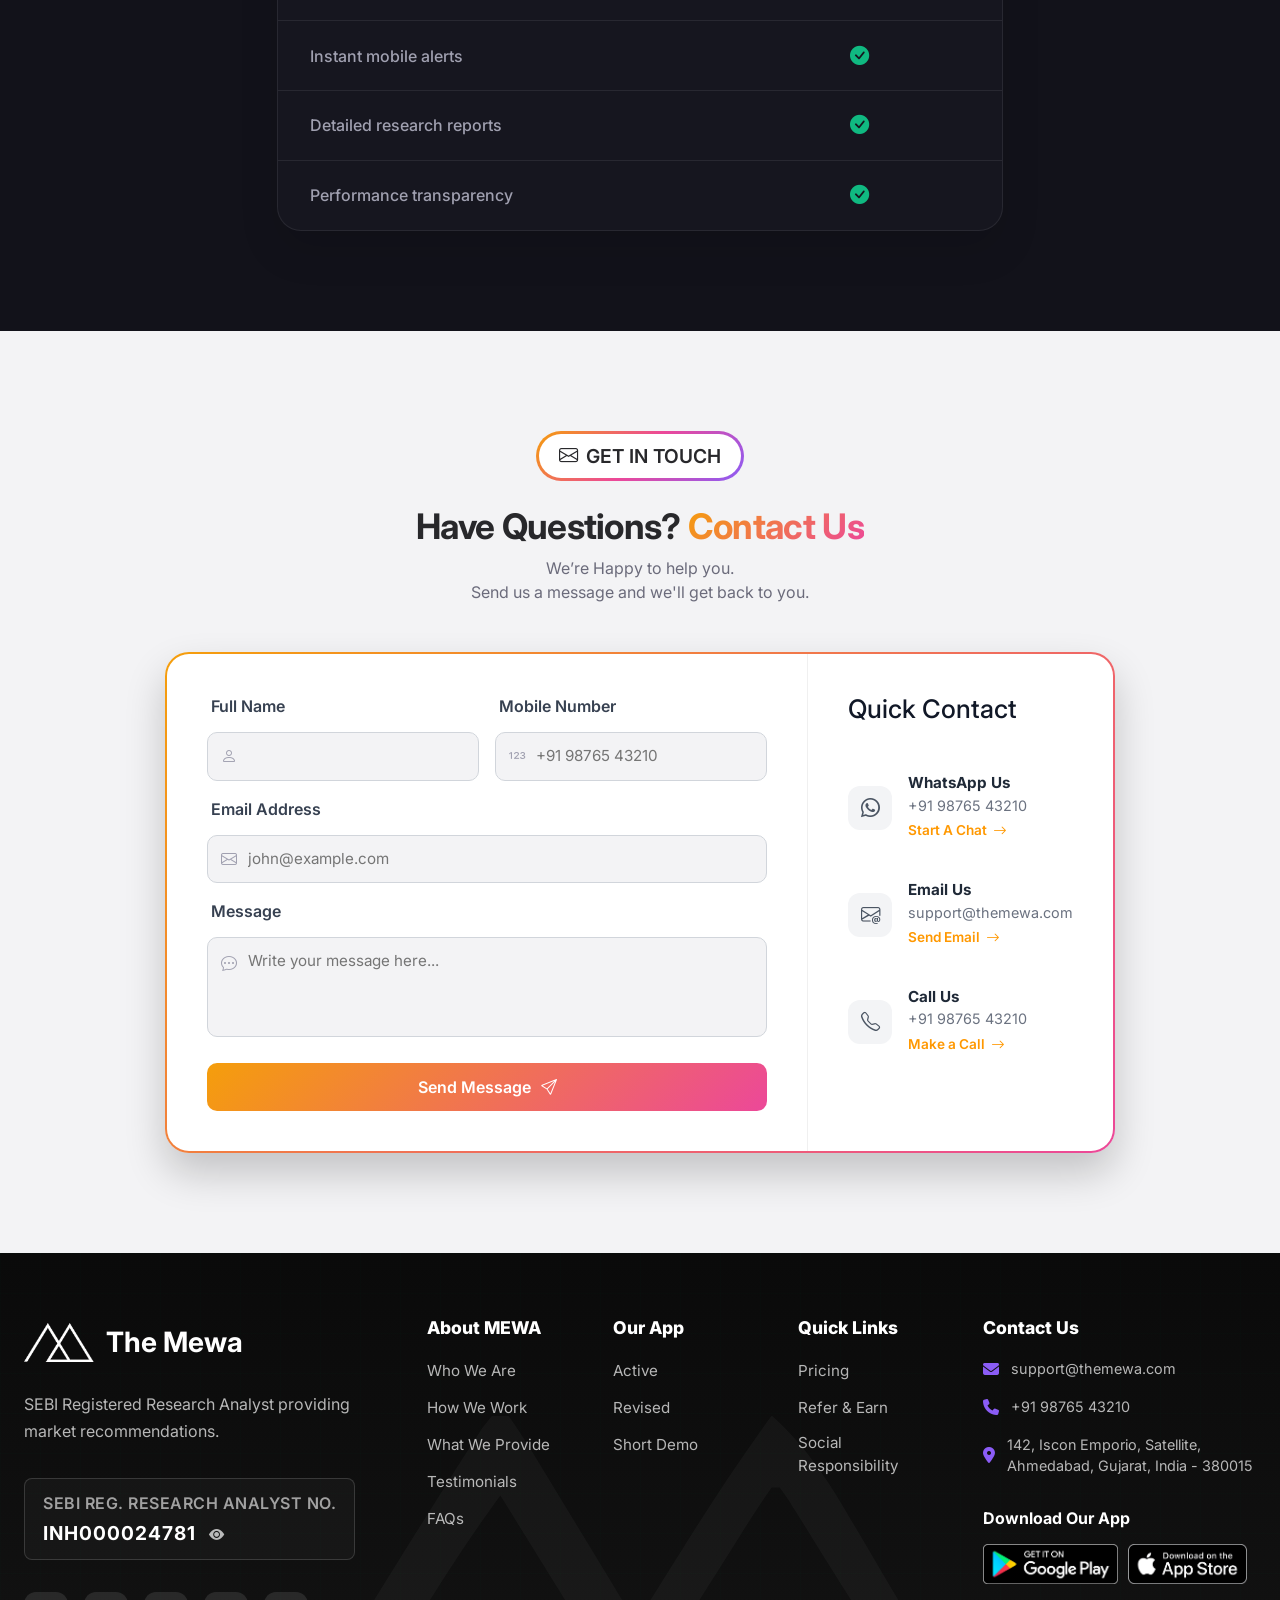
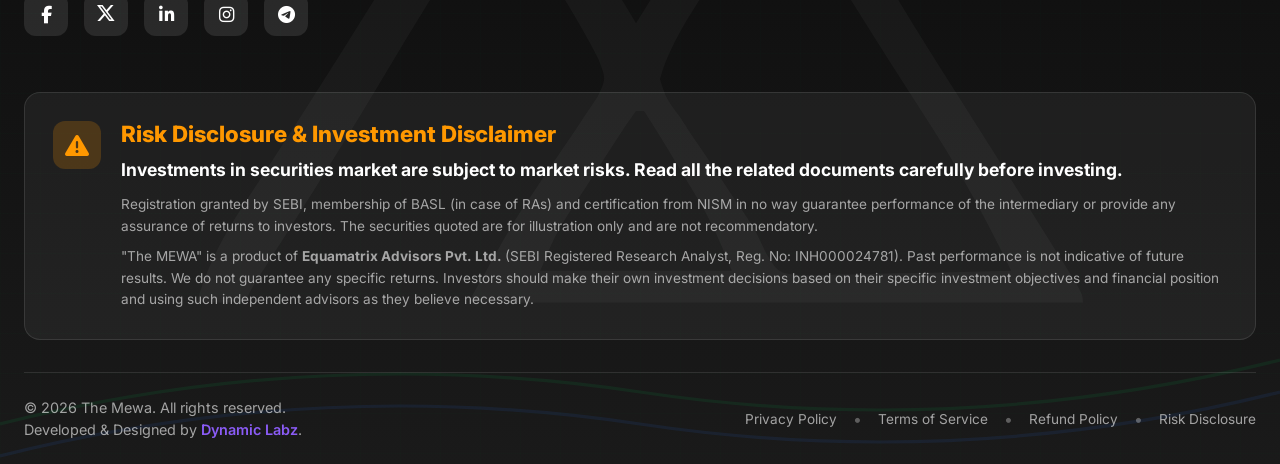
==== commit edc9aa10: "added SEBI registration documents" ====
--- a/index.html
+++ b/index.html
@@ -109,7 +109,7 @@
             <div class="row align-items-center">
                 <div class="col-lg-6">
                     <div class="hero-content">                        
-                        <a href="https://www.sebi.gov.in/" target="_blank" rel="noopener noreferrer" class="hero-badge" style="text-decoration: none;">
+                        <a href="#" class="hero-badge" data-bs-toggle="modal" data-bs-target="#pdfModal" style="text-decoration: none;">
                             <span class="hero-badge-dot"></span>
                             SEBI Registered Research Analyst
                         </a>
@@ -755,10 +755,18 @@
                     <p class="footer-tagline">SEBI Registered Research Analyst providing market recommendations.</p>
     
                     <!-- SEBI Badge -->
-                    <div class="sebi-credential-card">
+                    <!-- <div class="sebi-credential-card">
                         <div class="credential-label">SEBI Reg. Research Analyst No.</div>
                         <div class="credential-value">INH000024781</div>
-                    </div>
+                    </div> -->
+
+                    <a href="#" data-bs-toggle="modal" data-bs-target="#pdfModal" class="sebi-credential-card"
+                        style="text-decoration: none; cursor: pointer; display: block;">
+                    
+                        <div class="credential-label">SEBI Reg. Research Analyst No.</div>
+                        <div class="credential-value">INH000024781 <i class="bi bi-eye-fill ms-2"
+                                style="font-size: 0.8em; opacity: 0.7;"></i></div>
+                    </a>
     
                     <div class="social-links-footer">
                         <a href="#" class="social-link" aria-label="Facebook">
@@ -932,5 +940,20 @@
     <script src="https://cdn.jsdelivr.net/npm/bootstrap@5.3.0/dist/js/bootstrap.bundle.min.js"></script>
     <script src="script.js"></script>
 
+    <!-- SEBI Certificate Modal -->
+    <div class="modal fade" id="pdfModal" tabindex="-1" aria-labelledby="pdfModalLabel" aria-hidden="true">
+        <div class="modal-dialog modal-lg modal-dialog-centered">
+            <div class="modal-content">
+                <div class="modal-header">
+                    <h5 class="modal-title">SEBI Registration Certificate</h5>
+                    <button type="button" class="btn-close" data-bs-dismiss="modal" aria-label="Close"></button>
+                </div>
+                <div class="modal-body p-0 text-center bg-dark">
+                    <img src="sebi-registration.jpg" alt="SEBI Certificate" class="img-fluid">
+                </div>
+            </div>
+        </div>
+    </div>
+
 </body>
 </html>
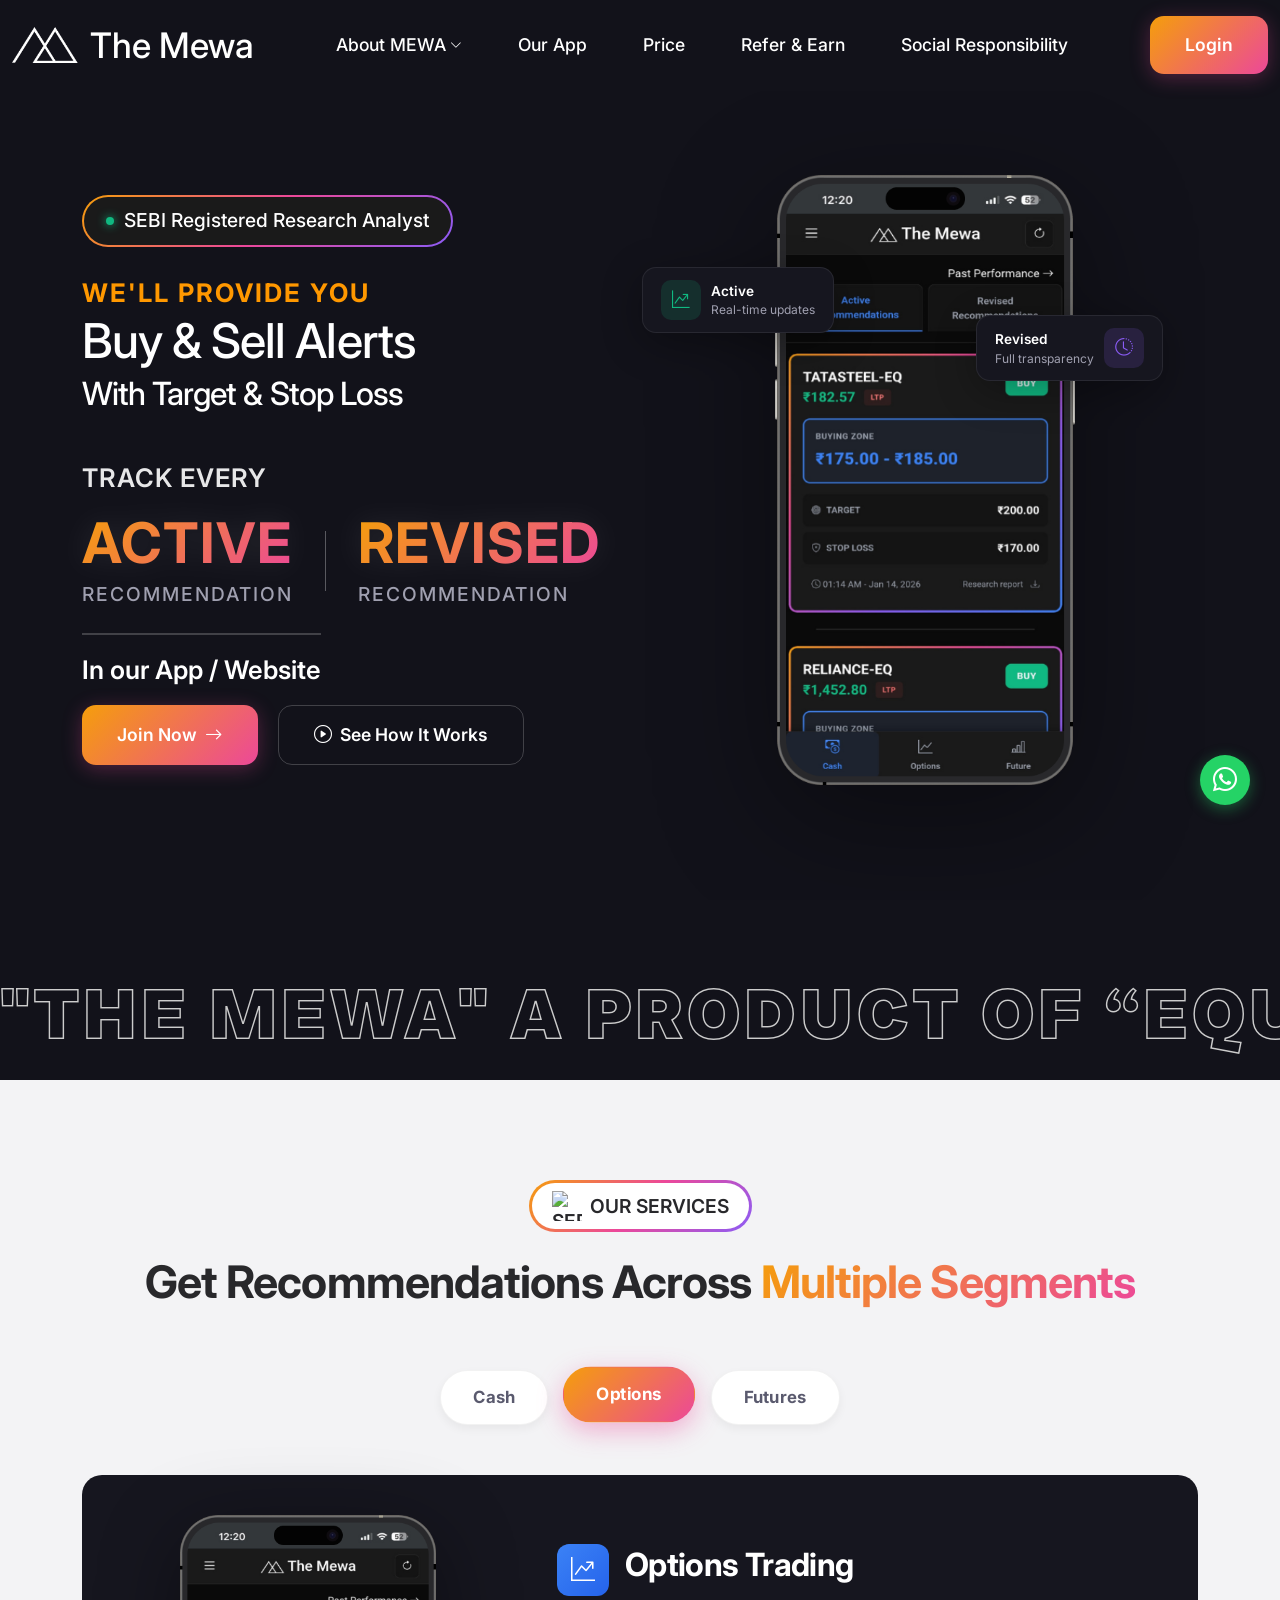
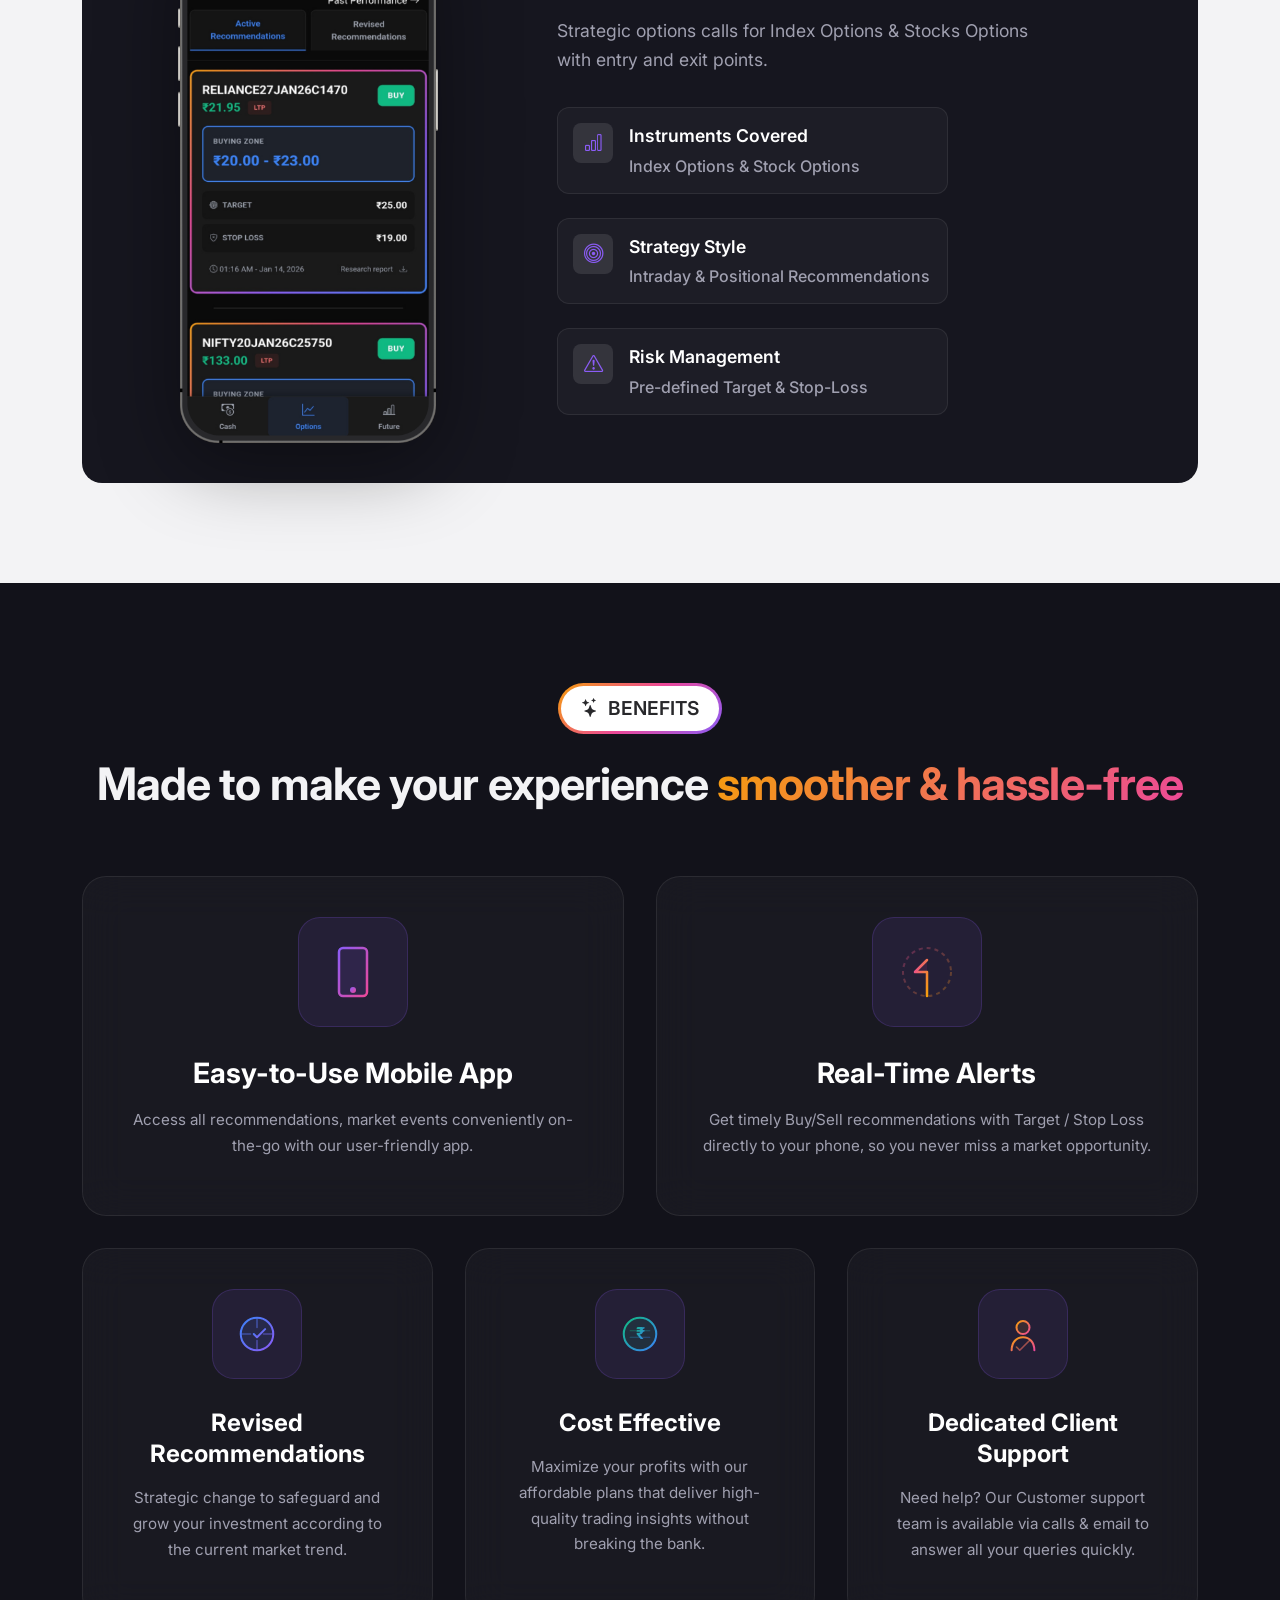
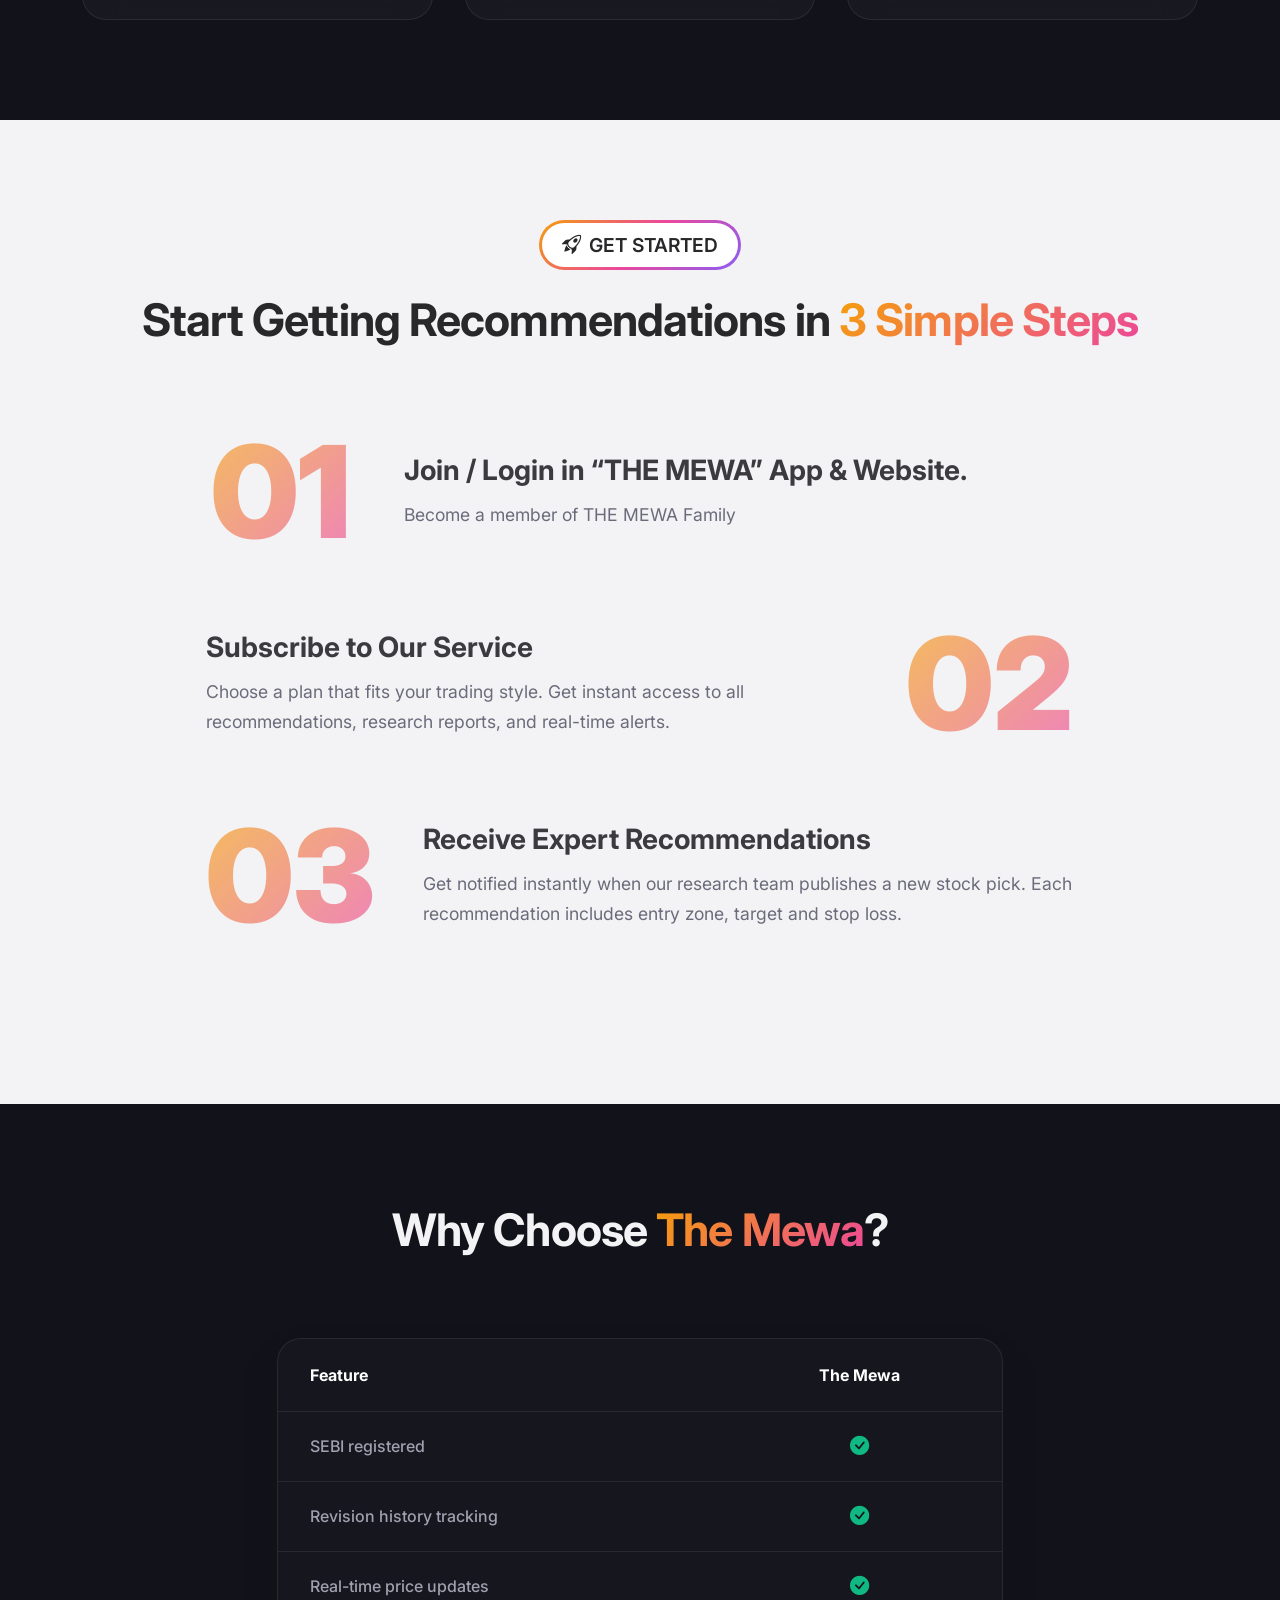
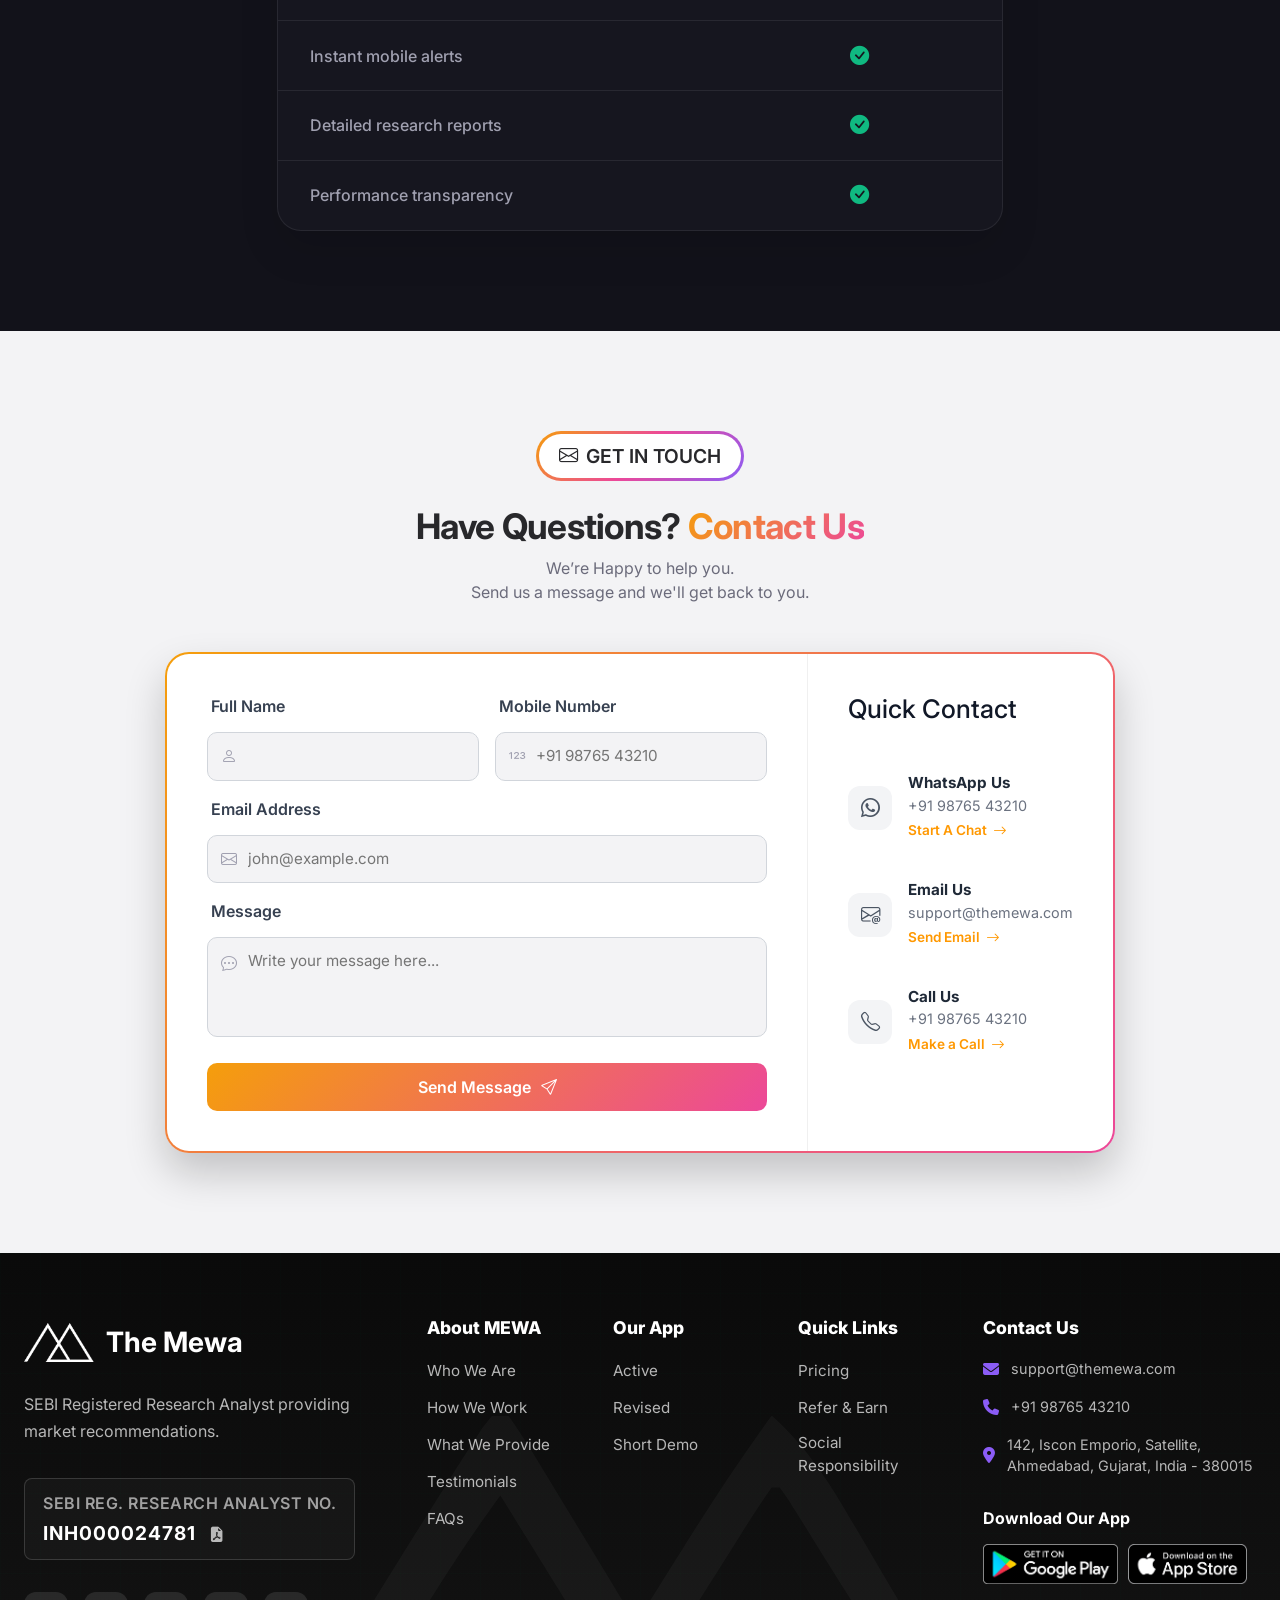
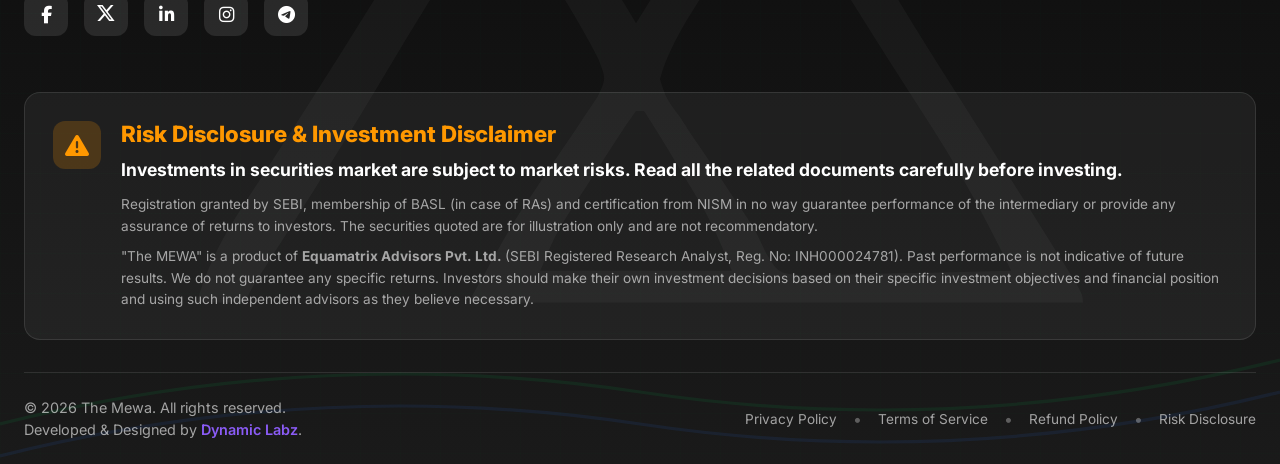
==== commit 2e8def79: "updated the SEBI registration link to point to the PDF file" ====
--- a/index.html
+++ b/index.html
@@ -4,7 +4,7 @@
     <meta charset="UTF-8">
     <meta name="viewport" content="width=device-width, initial-scale=1.0">
     <title>The Mewa - SEBI Registered Research Analyst</title>
-    <link rel="icon" href="images/favicon.ico" type="image/x-icon">
+    <link rel="icon" href="images/favicon2.ico" type="image/x-icon">
 
     <link href="https://cdn.jsdelivr.net/npm/bootstrap@5.3.0/dist/css/bootstrap.min.css" rel="stylesheet">
     <link href="https://cdn.jsdelivr.net/npm/bootstrap-icons@1.11.0/font/bootstrap-icons.css" rel="stylesheet">
@@ -109,7 +109,7 @@
             <div class="row align-items-center">
                 <div class="col-lg-6">
                     <div class="hero-content">                        
-                        <a href="#" class="hero-badge" data-bs-toggle="modal" data-bs-target="#pdfModal" style="text-decoration: none;">
+                        <a href="sebi-registration.pdf" target="_blank" class="hero-badge" style="text-decoration: none;">
                             <span class="hero-badge-dot"></span>
                             SEBI Registered Research Analyst
                         </a>
@@ -760,11 +760,11 @@
                         <div class="credential-value">INH000024781</div>
                     </div> -->
 
-                    <a href="#" data-bs-toggle="modal" data-bs-target="#pdfModal" class="sebi-credential-card"
+                    <a href="sebi-registration.pdf" target="_blank" class="sebi-credential-card"
                         style="text-decoration: none; cursor: pointer; display: block;">
                     
                         <div class="credential-label">SEBI Reg. Research Analyst No.</div>
-                        <div class="credential-value">INH000024781 <i class="bi bi-eye-fill ms-2"
+                        <div class="credential-value">INH000024781 <i class="bi bi-file-earmark-pdf-fill ms-2"
                                 style="font-size: 0.8em; opacity: 0.7;"></i></div>
                     </a>
     
@@ -940,20 +940,5 @@
     <script src="https://cdn.jsdelivr.net/npm/bootstrap@5.3.0/dist/js/bootstrap.bundle.min.js"></script>
     <script src="script.js"></script>
 
-    <!-- SEBI Certificate Modal -->
-    <div class="modal fade" id="pdfModal" tabindex="-1" aria-labelledby="pdfModalLabel" aria-hidden="true">
-        <div class="modal-dialog modal-lg modal-dialog-centered">
-            <div class="modal-content">
-                <div class="modal-header">
-                    <h5 class="modal-title">SEBI Registration Certificate</h5>
-                    <button type="button" class="btn-close" data-bs-dismiss="modal" aria-label="Close"></button>
-                </div>
-                <div class="modal-body p-0 text-center bg-dark">
-                    <img src="sebi-registration.jpg" alt="SEBI Certificate" class="img-fluid">
-                </div>
-            </div>
-        </div>
-    </div>
-
 </body>
 </html>
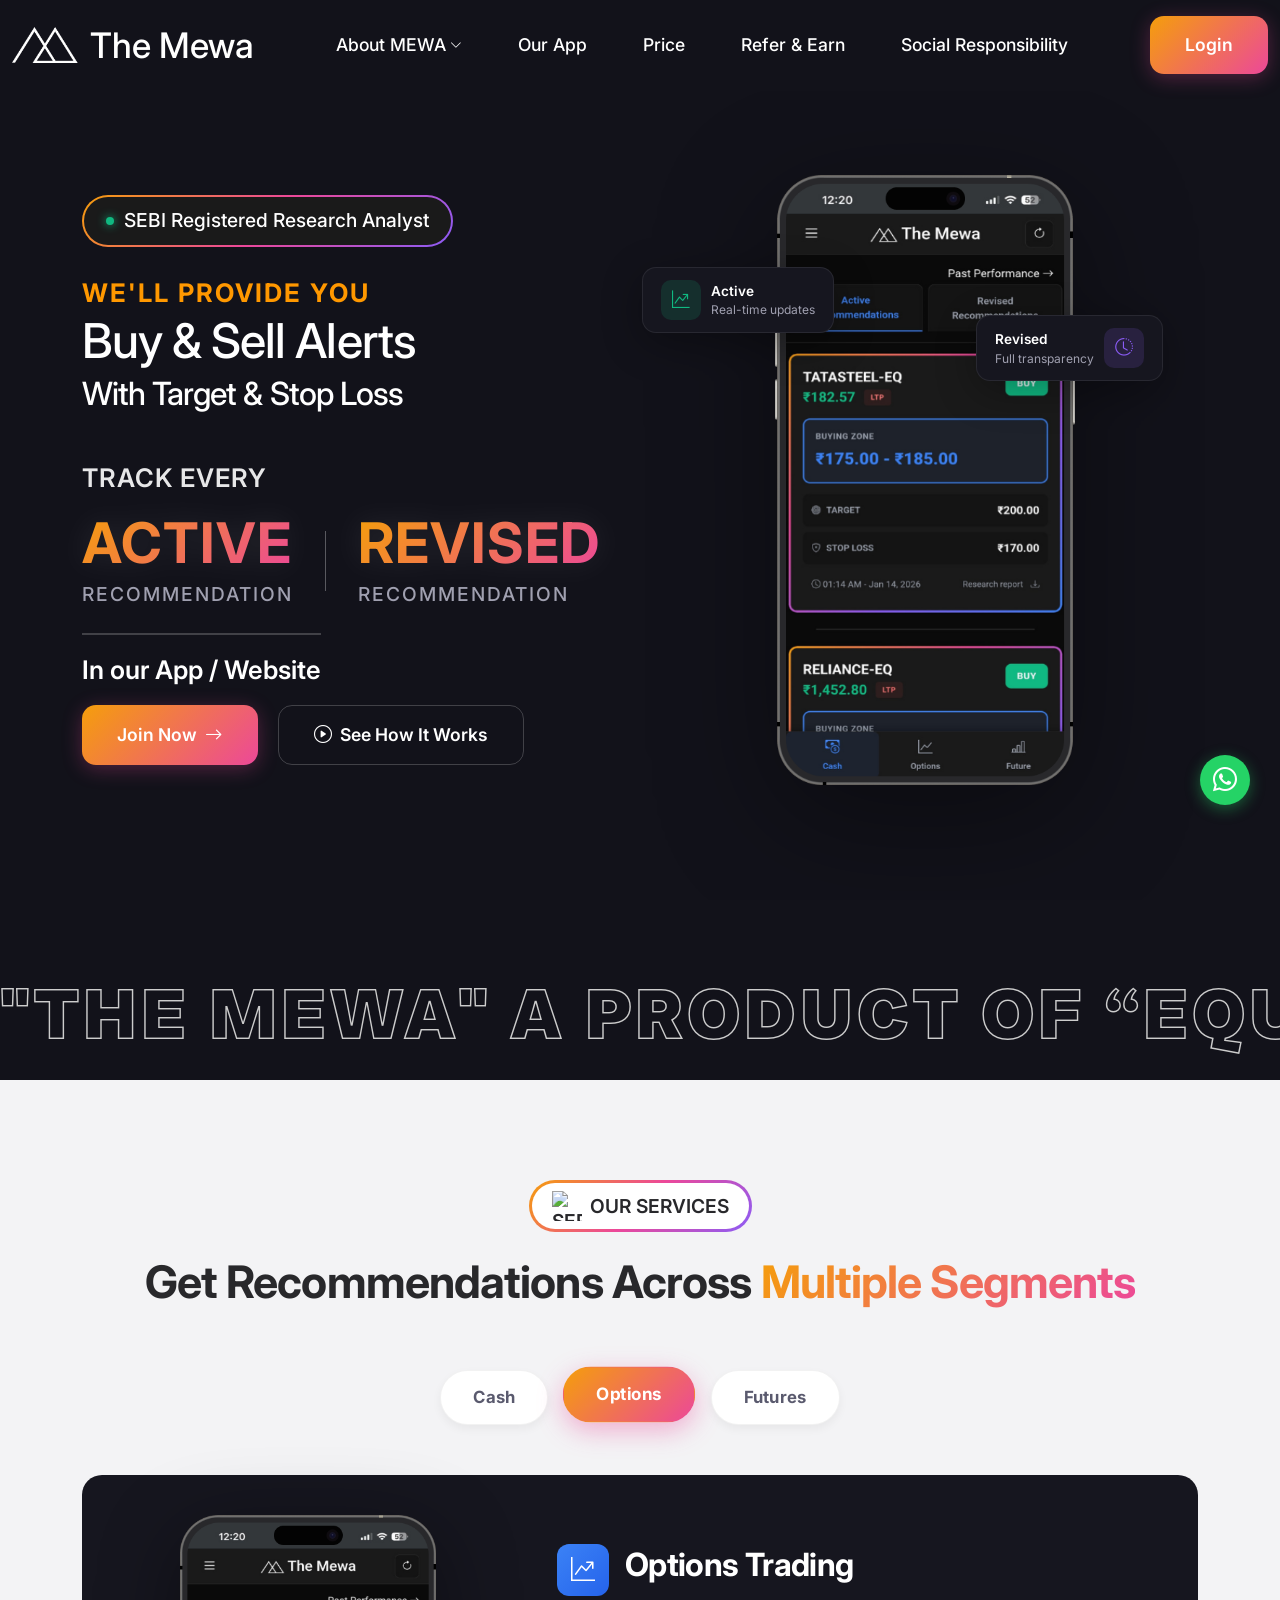
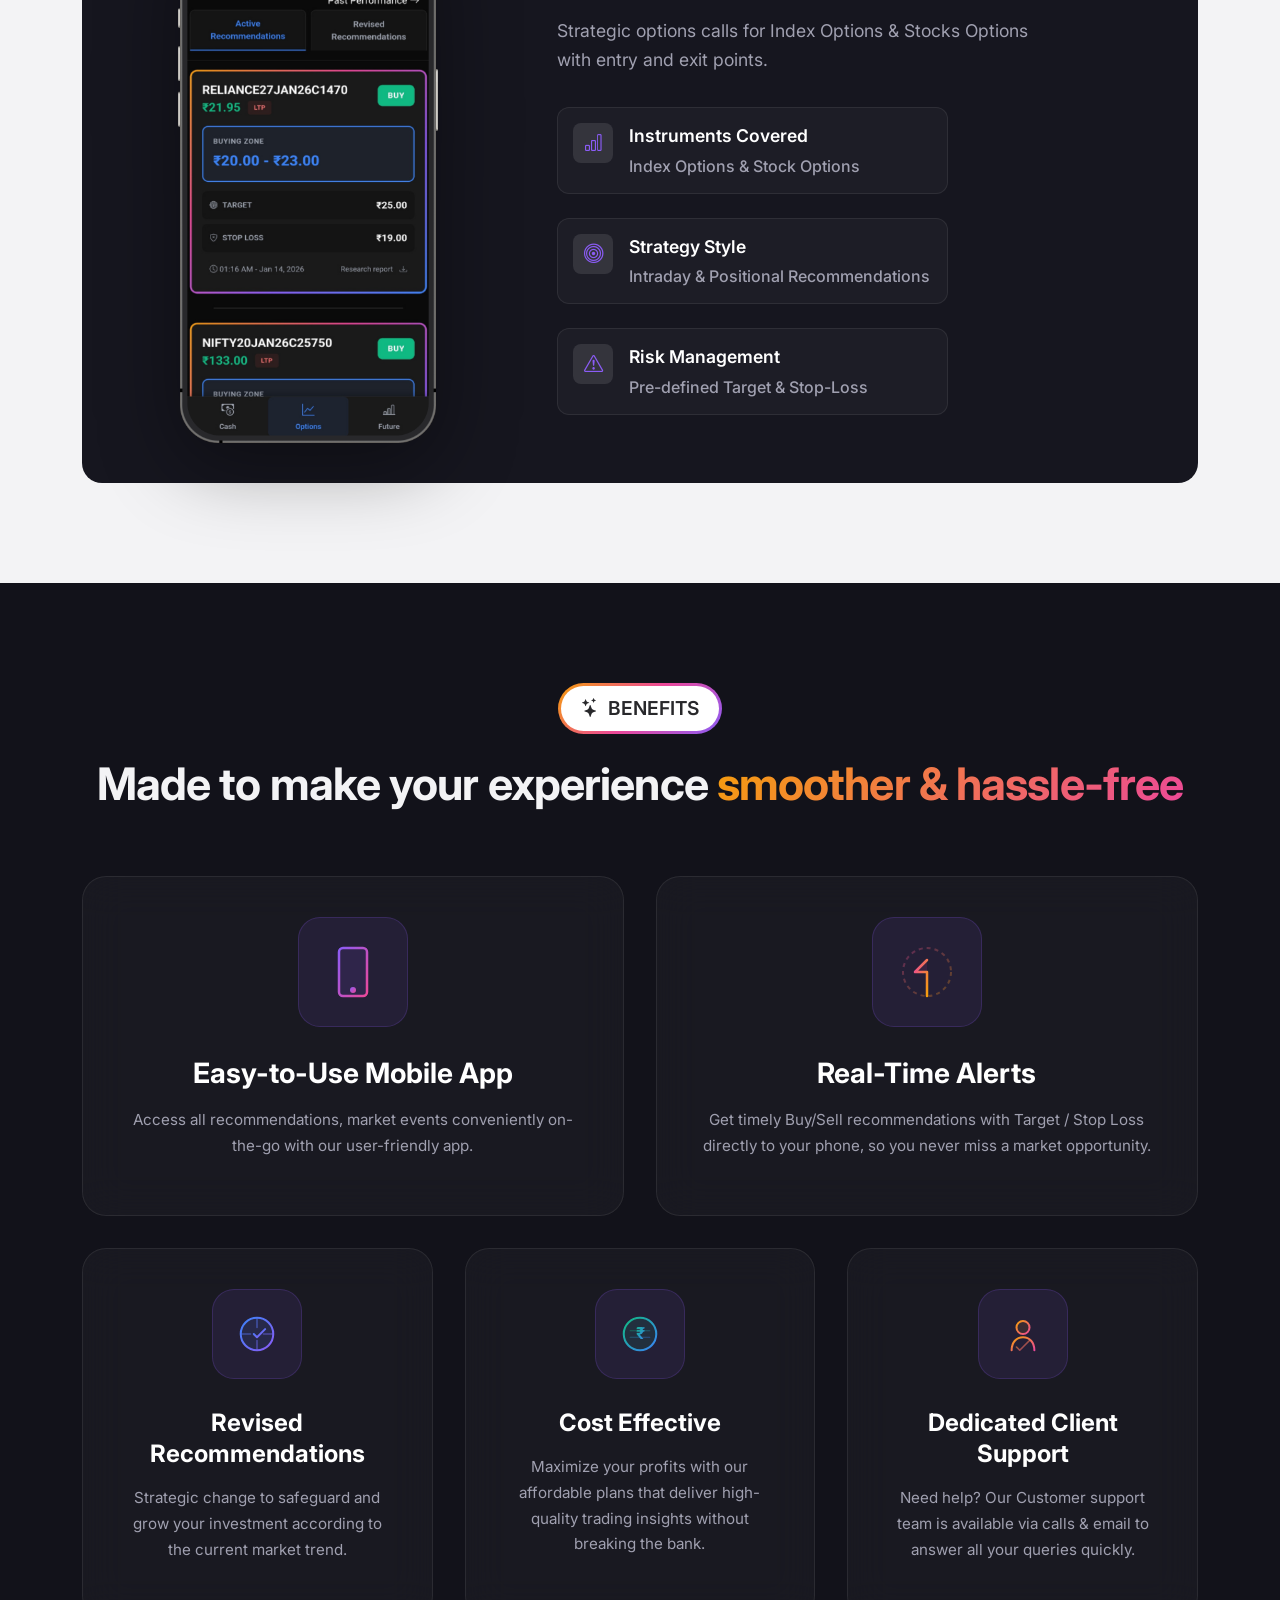
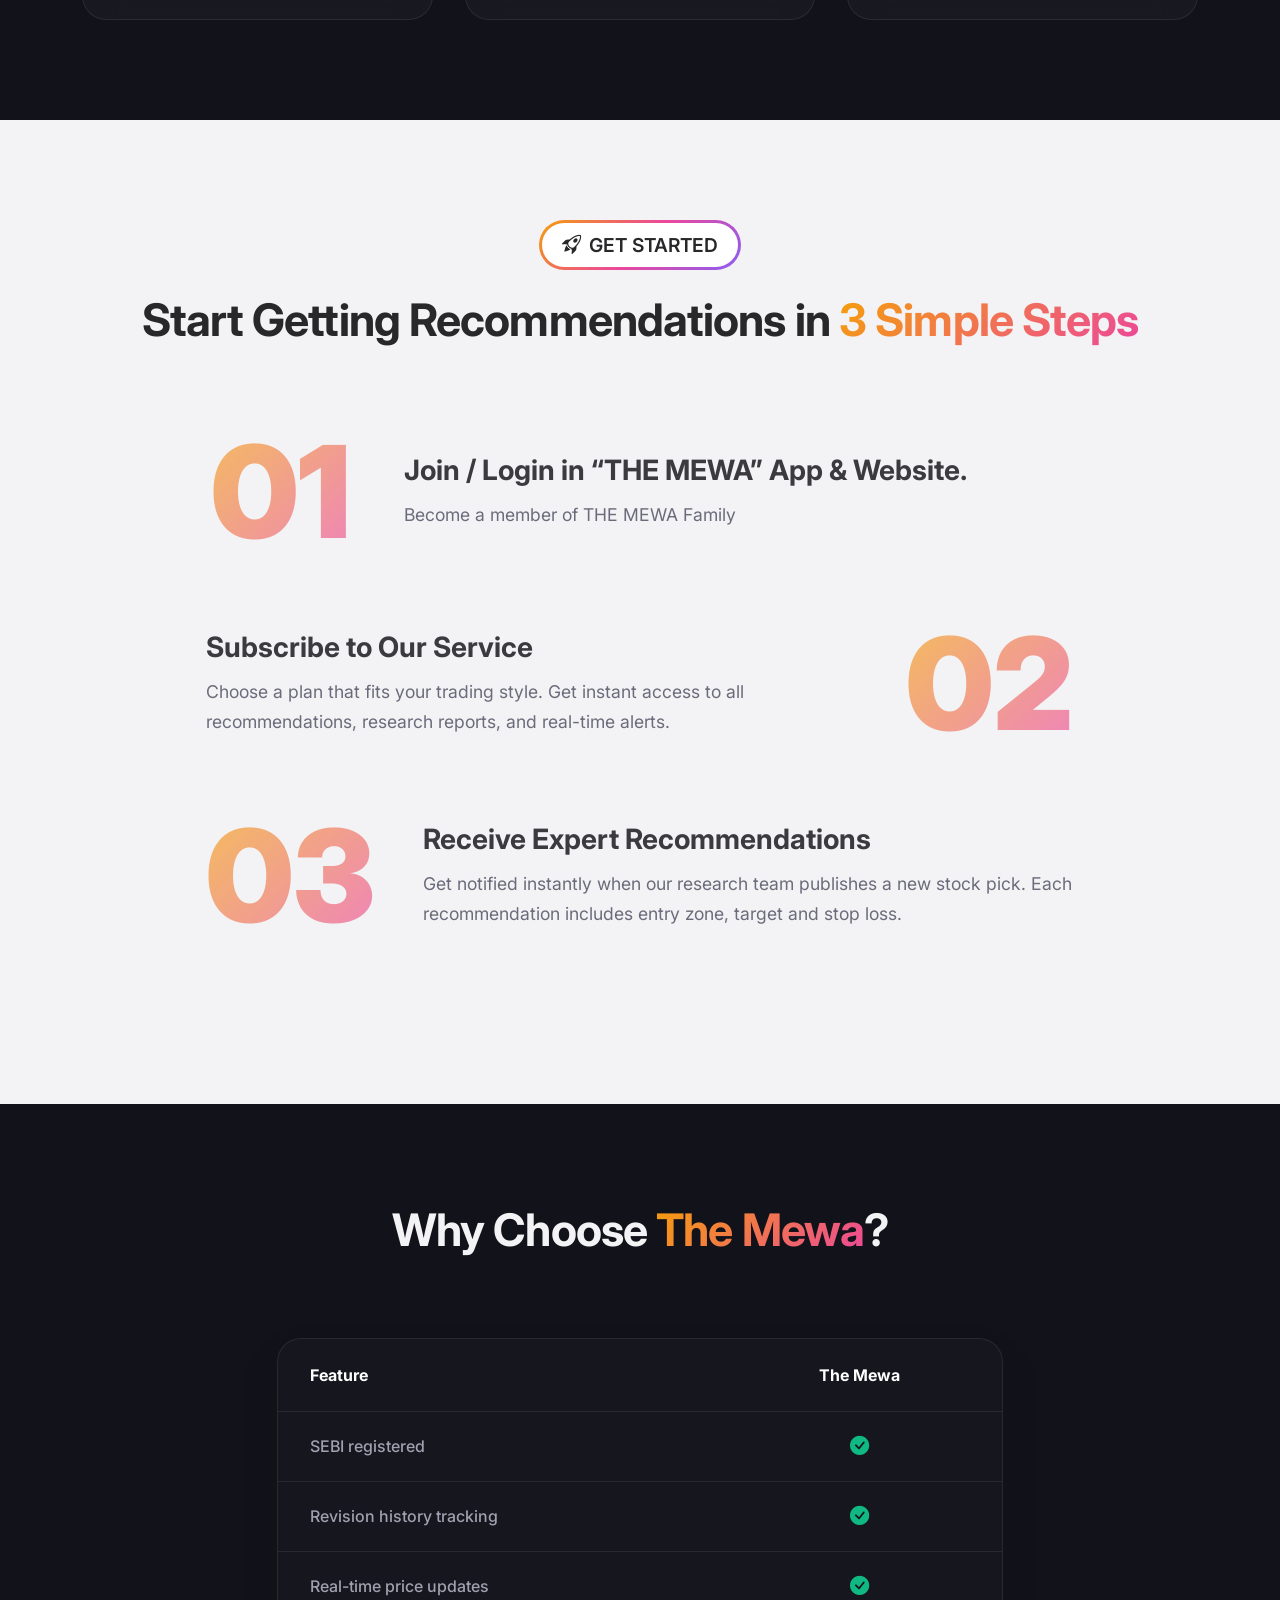
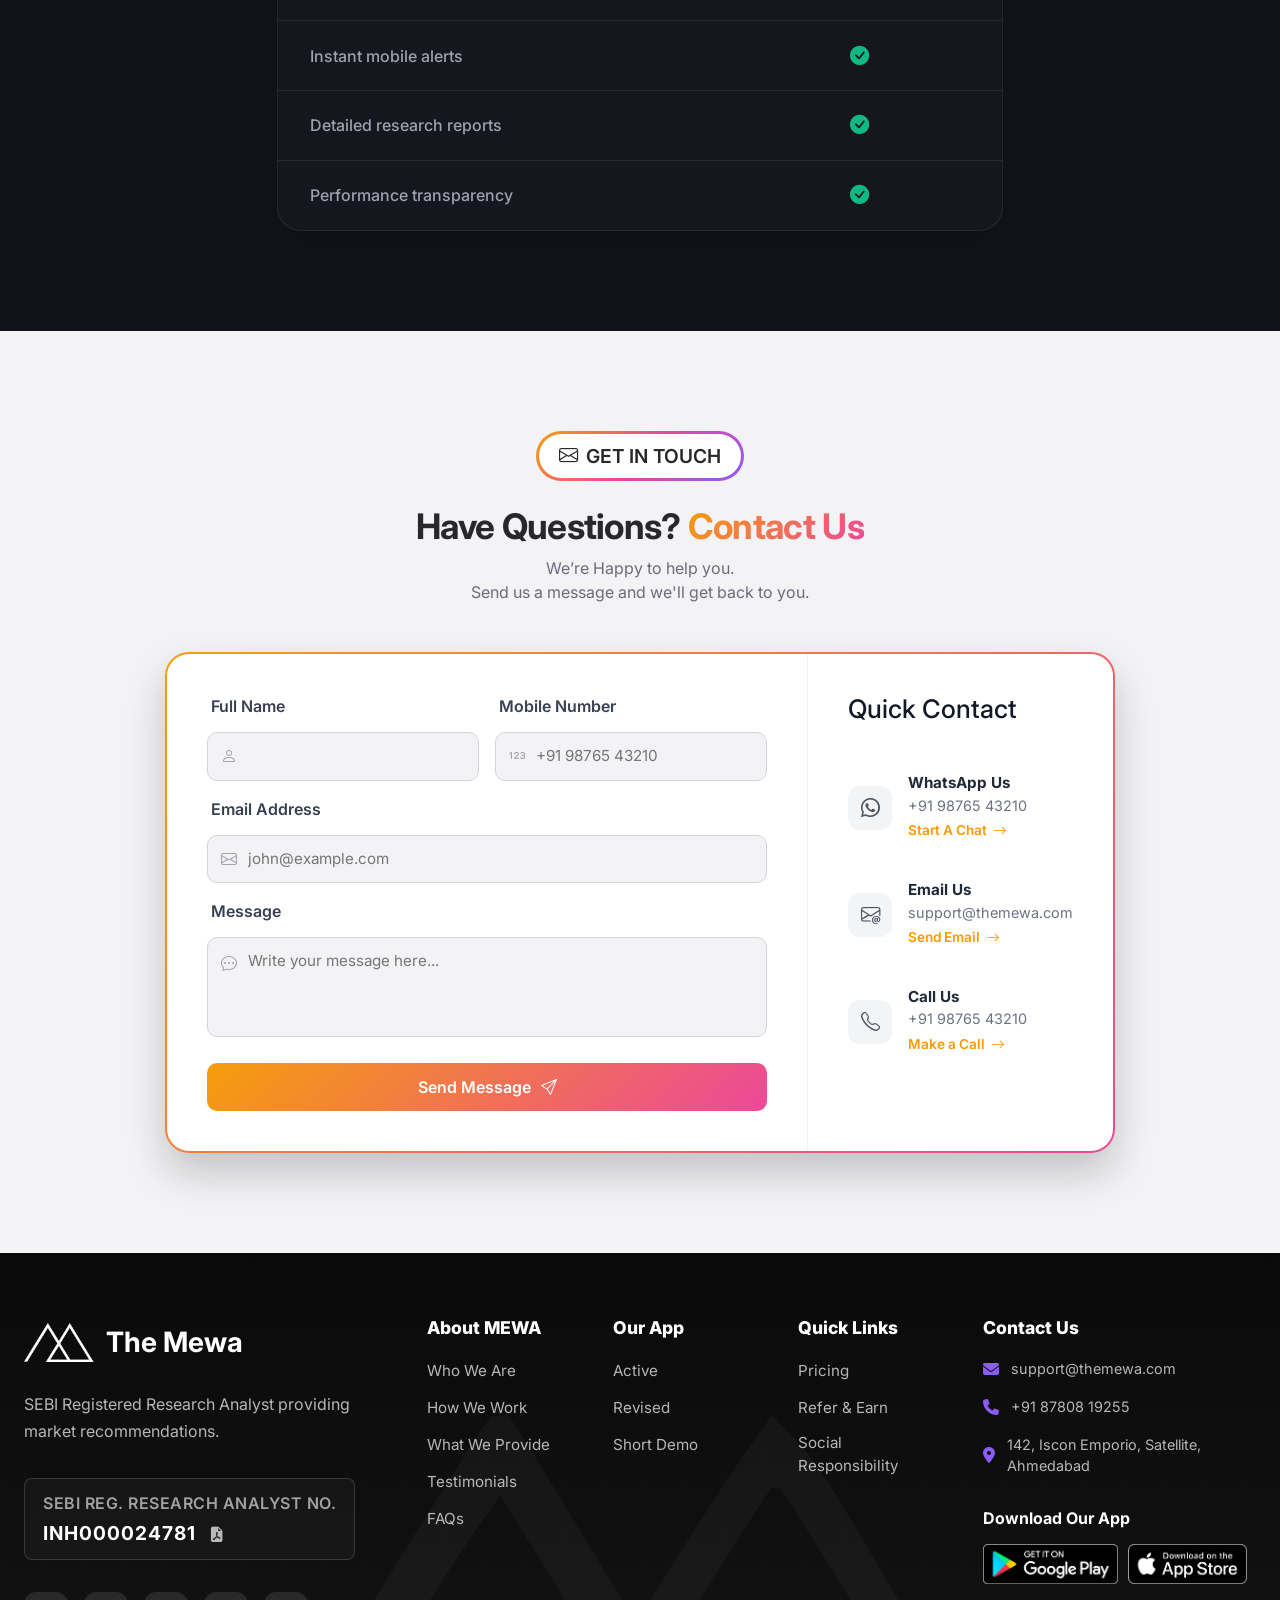
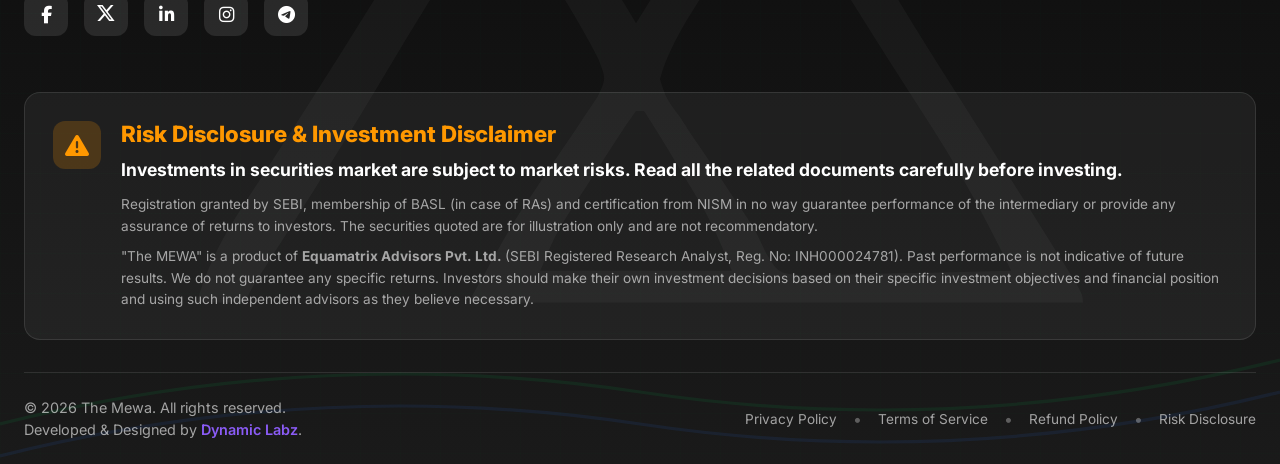
==== commit 0a7f248c: "updated footer" ====
--- a/index.html
+++ b/index.html
@@ -791,11 +791,11 @@
                 <div class="footer-column">
                     <h3 class="footer-heading">About MEWA</h3>
                     <ul class="footer-links">
-                        <li><a href="#who-we-are">Who We Are</a></li>
-                        <li><a href="#how-we-work">How We Work</a></li>
-                        <li><a href="#what-we-provide">What We Provide</a></li>
-                        <li><a href="#testimonials">Testimonials</a></li>
-                        <li><a href="#faqs">FAQs</a></li>
+                        <li><a href="about-mewa.html#who-we-are">Who We Are</a></li>
+                        <li><a href="about-mewa.html#how-we-work">How We Work</a></li>
+                        <li><a href="about-mewa.html#what-we-provide">What We Provide</a></li>
+                        <li><a href="about-mewa.html#testimonials">Testimonials</a></li>
+                        <li><a href="about-mewa.html#faq">FAQs</a></li>
                     </ul>
                 </div>
     
@@ -813,29 +813,30 @@
                 <div class="footer-column">
                     <h3 class="footer-heading">Quick Links</h3>
                     <ul class="footer-links">
-                        <li><a href="#pricing">Pricing</a></li>
-                        <li><a href="#refer-earn">Refer & Earn</a></li>
-                        <li><a href="#social-responsibility">Social Responsibility</a></li>
+                        <li><a href="pricing.html">Pricing</a></li>
+                        <li><a href="refer&earn.html">Refer & Earn</a></li>
+                        <li><a href="social-responsibility.html">Social Responsibility</a></li>
                     </ul>
                 </div>
     
                 <!-- Contact & App Downloads -->
                 <div class="footer-column">
                     <h3 class="footer-heading">Contact Us</h3>
-    
+                
                     <div class="contact-info-footer">
-                        <div class="contact-item-footer">
+                        <a href="mailto:support@themewa.com" class="contact-item-footer">
                             <i class="fas fa-envelope"></i>
                             <span>support@themewa.com</span>
-                        </div>
-                        <div class="contact-item-footer">
+                        </a>
+                        <a href="tel:+918780819255" class="contact-item-footer">
                             <i class="fas fa-phone"></i>
-                            <span>+91 98765 43210</span>
-                        </div>
-                        <div class="contact-item-footer">
+                            <span>+91 87808 19255</span>
+                        </a>
+                        <a href="https://maps.app.goo.gl/qjZXKxinztZGzN3S7" target="_blank"
+                            class="contact-item-footer">
                             <i class="fas fa-map-marker-alt"></i>
-                            <span>142, Iscon Emporio, Satellite, Ahmedabad, Gujarat, India - 380015</span>
-                        </div>
+                            <span>142, Iscon Emporio, Satellite, Ahmedabad</span>
+                        </a>
                     </div>
     
                     <div class="app-downloads-footer">
--- a/footer.css
+++ b/footer.css
@@ -305,6 +305,49 @@
     transform: translateY(-2px);
 }
 
+/* =========================================
+   INTERACTIVE CONTACT LINKS (Footer)
+   ========================================= */
+
+/* 1. Base Style for the Link Container */
+a.contact-item-footer {
+    text-decoration: none;
+    cursor: pointer;
+    display: flex;
+    align-items: center;
+    gap: 0.75rem;
+    color: rgba(255, 255, 255, 0.7); /* Default text color */
+    font-size: 0.9rem;
+    transition: transform 0.3s ease;
+}
+
+/* 2. Icon Style (Always Purple) */
+a.contact-item-footer i {
+    color: #8b5cf6; /* Original Purple */
+    font-size: 1rem;
+    /* No transition needed if color doesn't change */
+}
+
+/* 3. Text Element Style */
+a.contact-item-footer span {
+    transition: all 0.3s ease;
+}
+
+/* 4. HOVER EFFECTS */
+a.contact-item-footer:hover {
+    transform: translateX(5px); /* Slide entire link right */
+}
+
+/* Apply Gradient ONLY to the text span */
+a.contact-item-footer:hover span {
+    background: linear-gradient(135deg, #f59e0b, #ec4899, #8b5cf6, #3b82f6);
+    -webkit-background-clip: text;
+    background-clip: text;
+    -webkit-text-fill-color: transparent;
+    color: transparent;
+    font-weight: 700; /* Optional: Makes the gradient pop more */
+}
+
 /* 6. Disclaimer Section */
 .footer-disclaimer {
     display: flex;
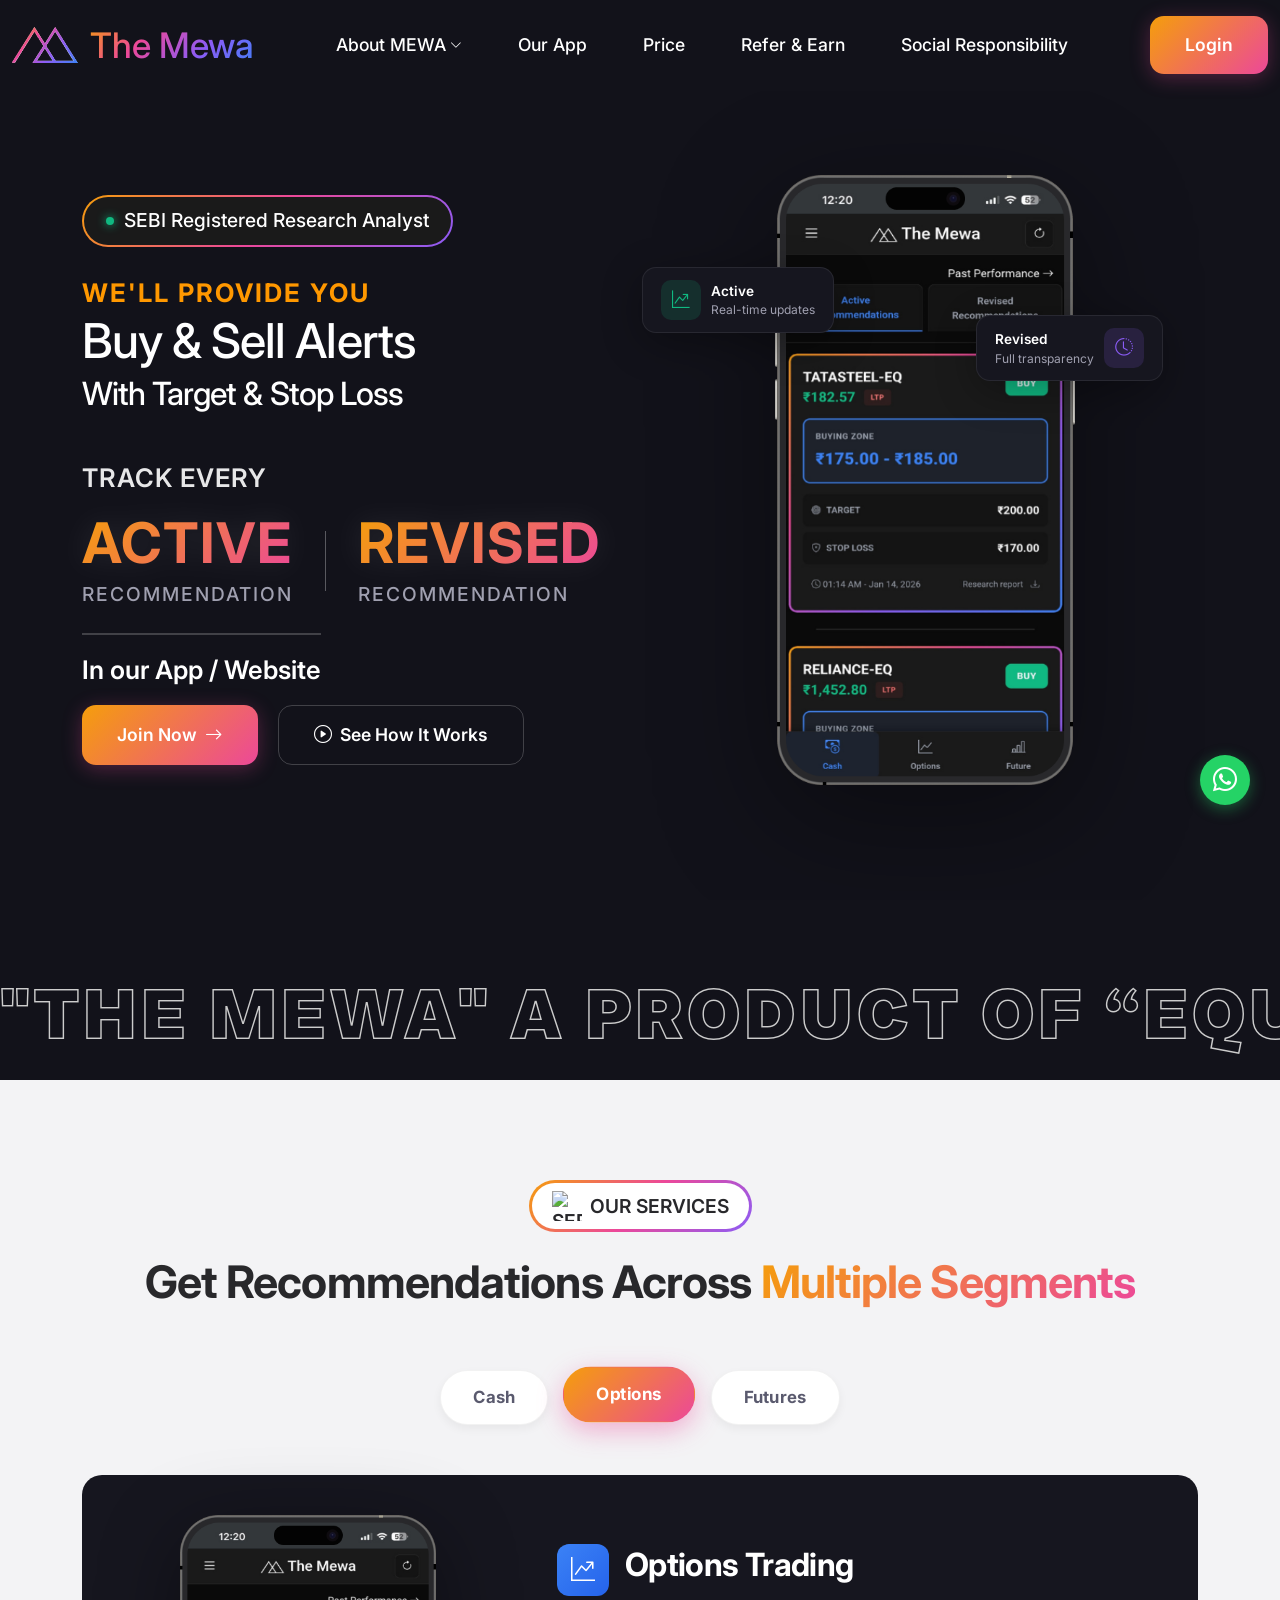
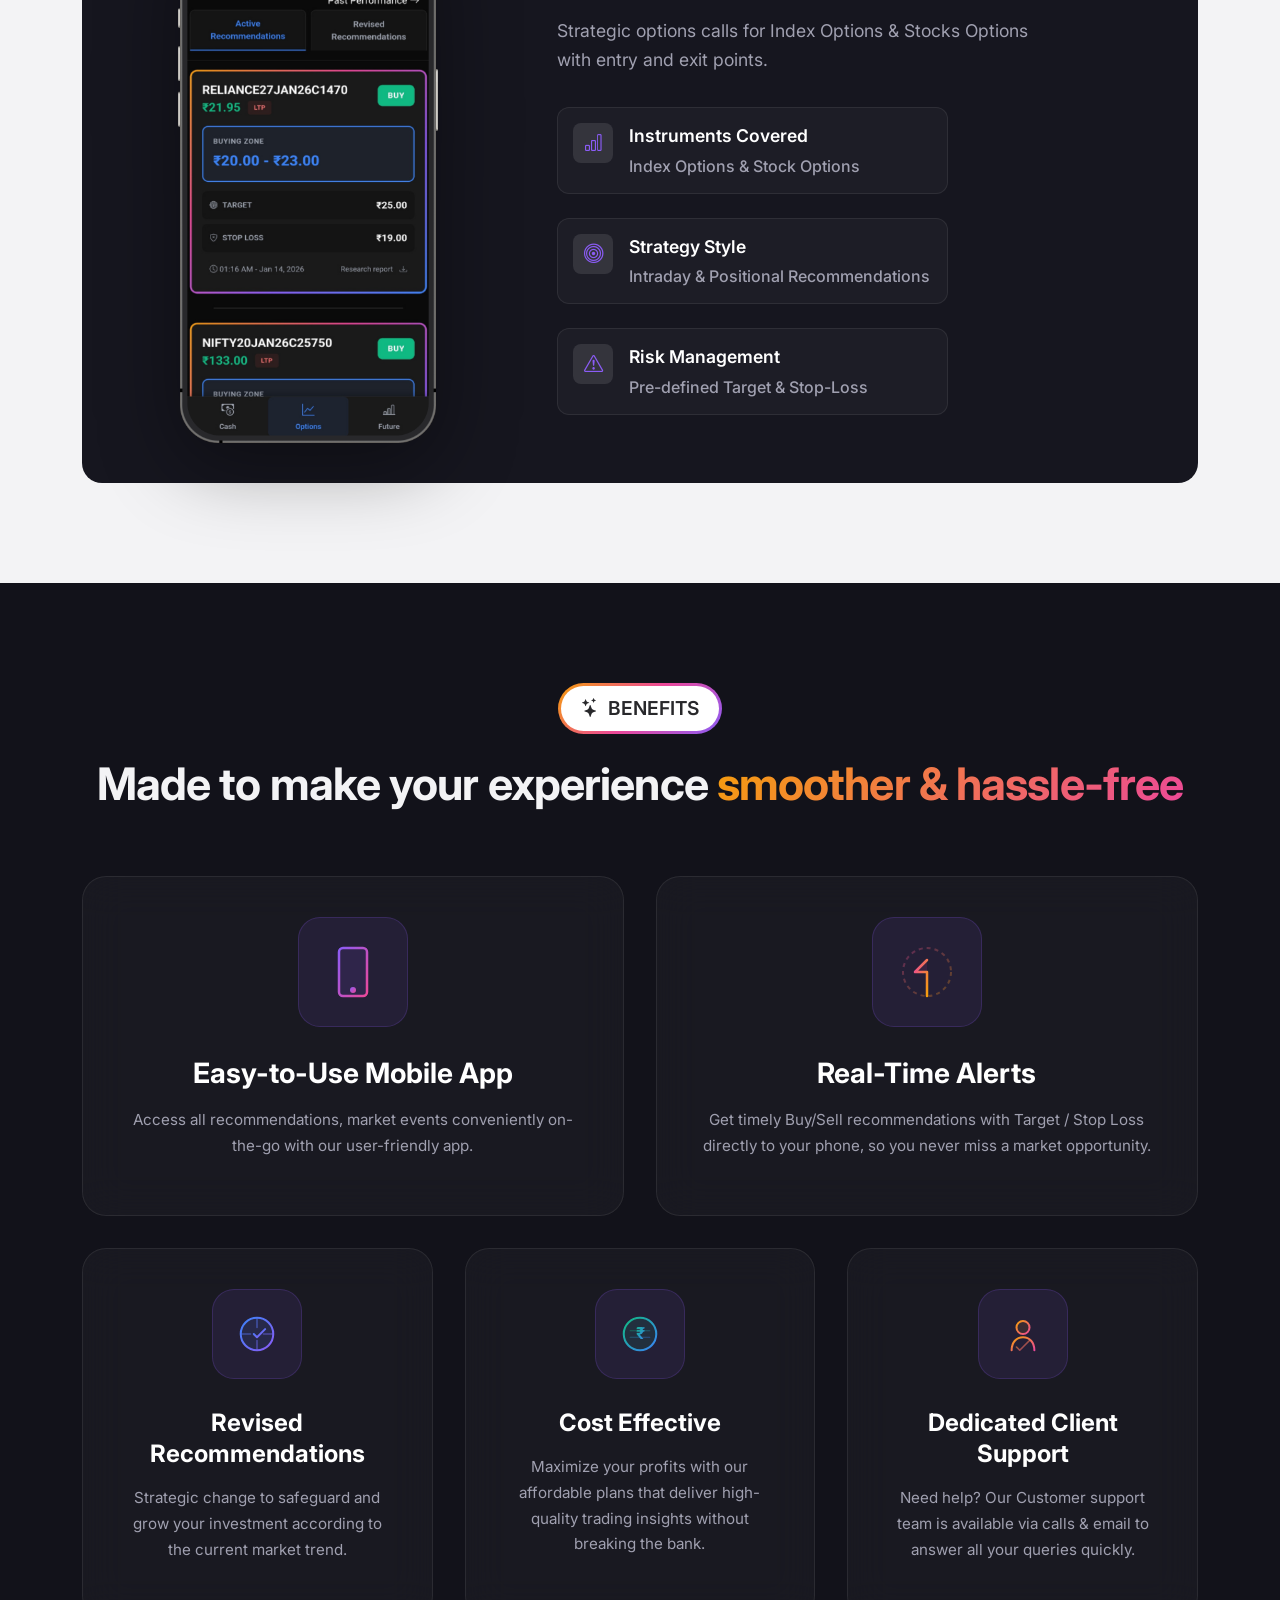
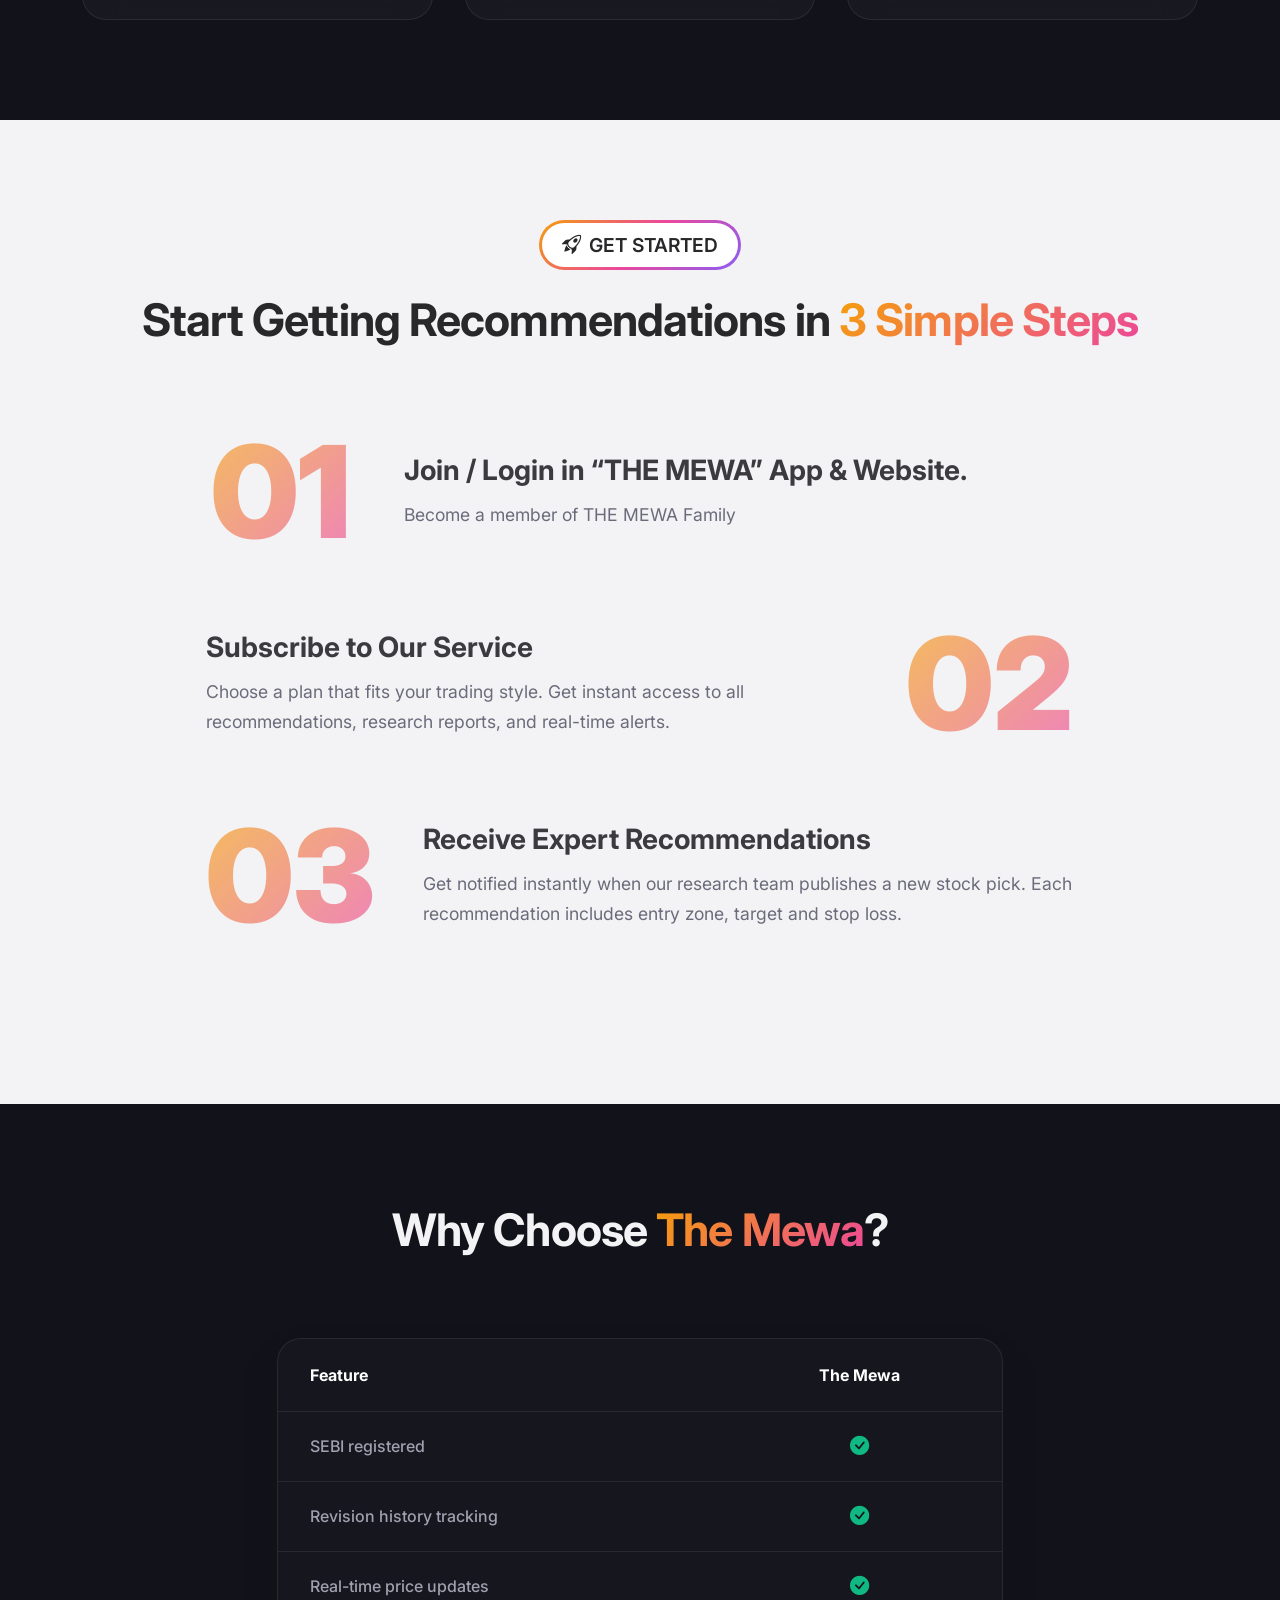
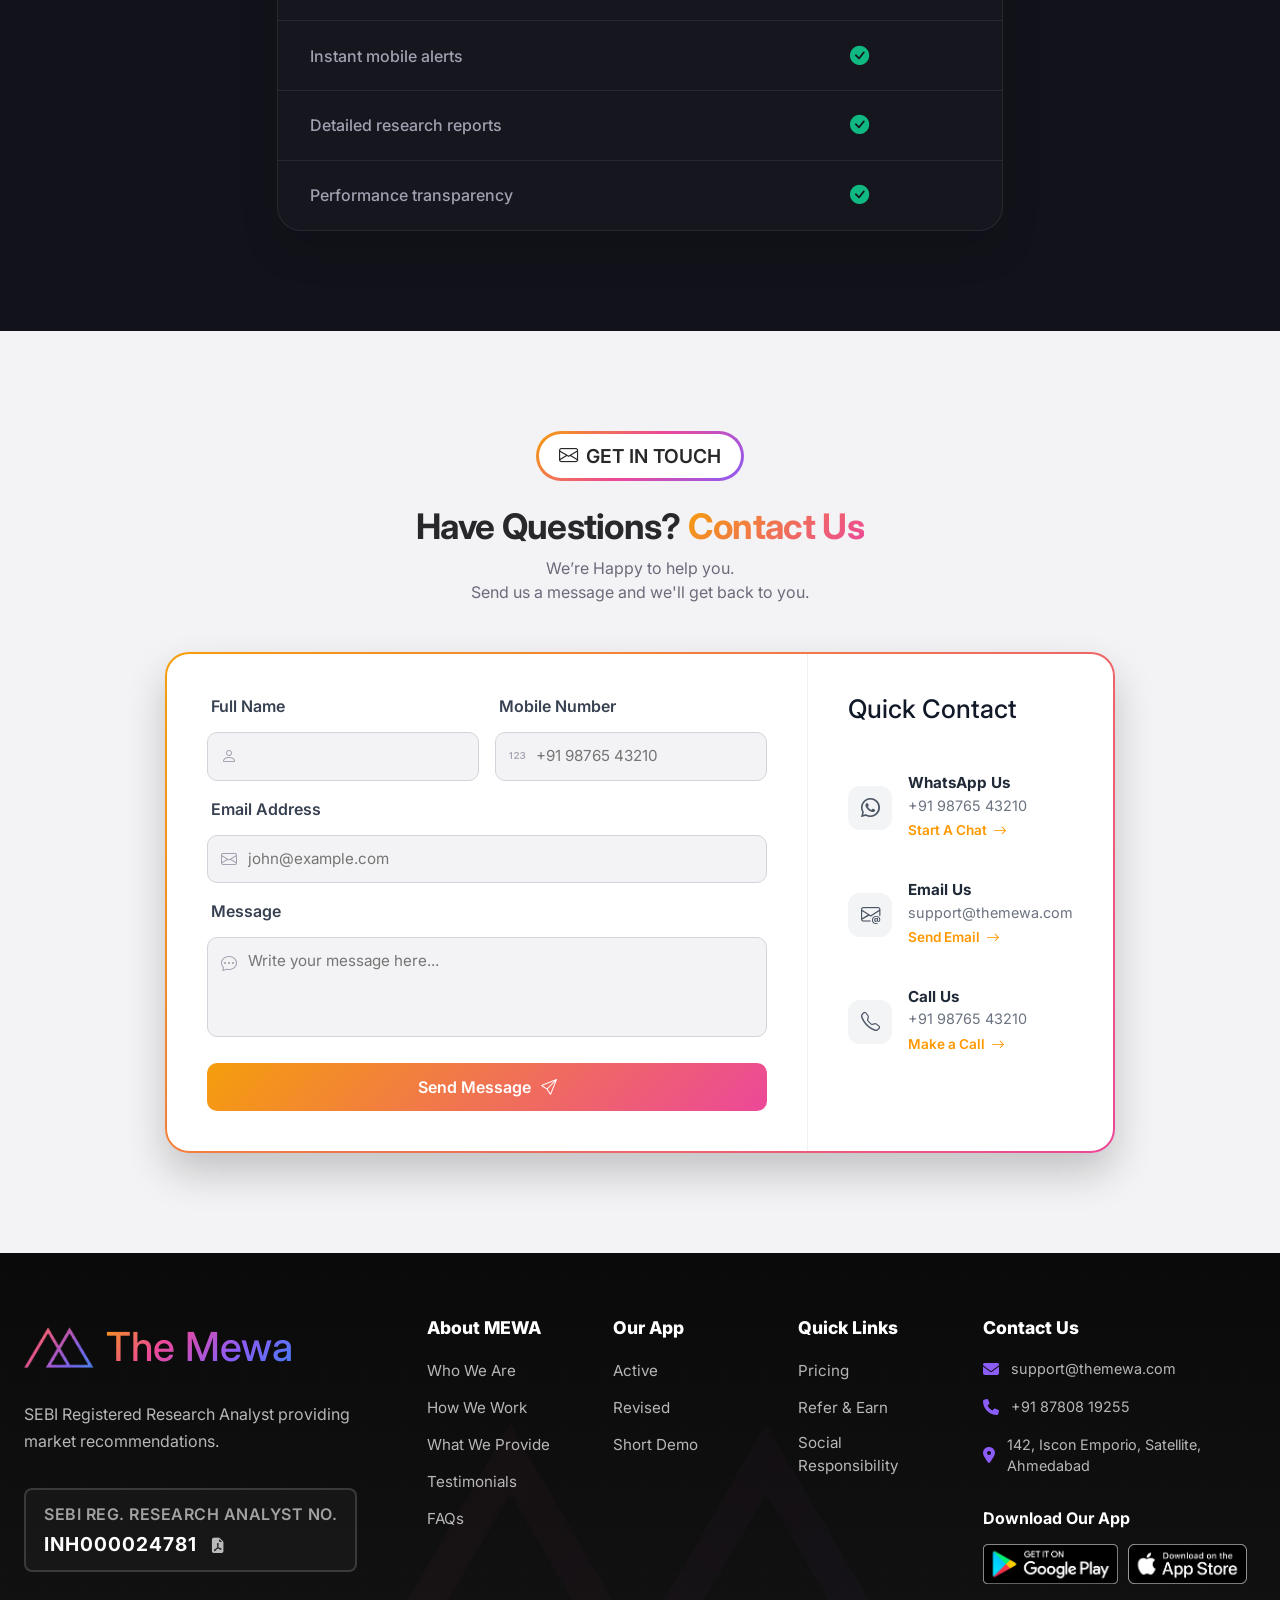
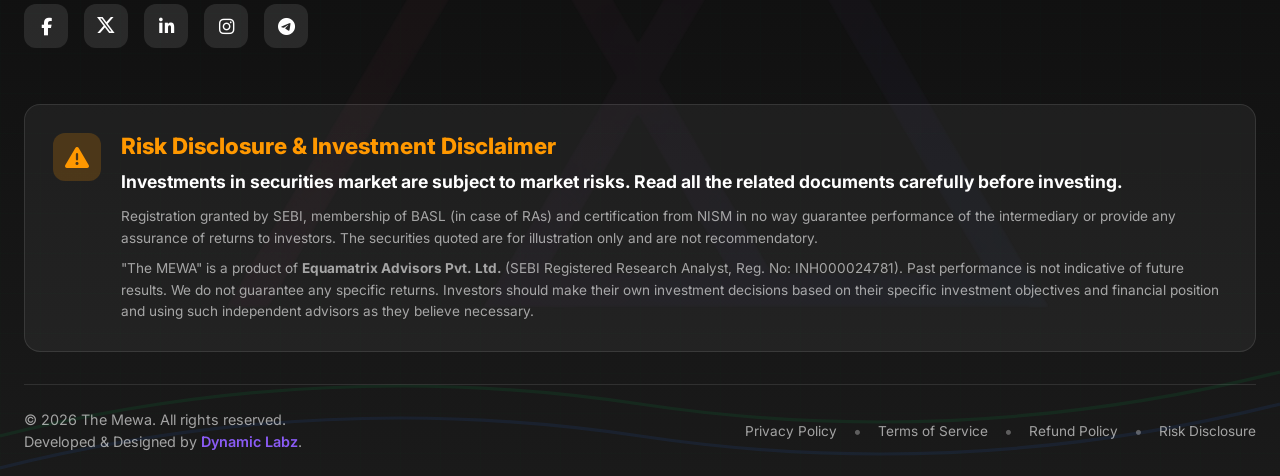
==== commit 30b367b6: "updated website" ====
--- a/index.html
+++ b/index.html
@@ -749,7 +749,7 @@
                 <!-- Brand Column -->
                 <div class="footer-column brand-column">
                     <div class="footer-logo">
-                        <img src="images/WhiteLogo.png" alt="The Mewa Logo" class="footer-brand-logo">
+                        <img src="images/brand-logo.png" alt="The Mewa Logo" class="footer-brand-logo">
                         <span class="footer-brand-name">The Mewa</span>
                     </div>
                     <p class="footer-tagline">SEBI Registered Research Analyst providing market recommendations.</p>
--- a/navbar.css
+++ b/navbar.css
@@ -72,7 +72,7 @@
     mask-repeat: no-repeat;
     -webkit-mask-position: center;
     mask-position: center;
-    opacity: 0;
+    opacity: 1;
     transition: opacity 0.3s ease;
     pointer-events: none;
 }
@@ -89,45 +89,52 @@
 .brand-text {
     position: relative;
     display: inline-block;
-    color: var(--text-primary);
-    text-decoration: none;
-    transition: color 0.4s ease;
+    text-decoration: none;
+    font-weight: 500; /* Ensure it's bold enough for the gradient */
+    
+    /* Apply Brand Gradient Directly */
+    background: var(--brand-gradient);
+    -webkit-background-clip: text;
+    background-clip: text;
+    
+    /* Make text transparent so background shows */
+    -webkit-text-fill-color: transparent;
+    color: transparent;
+    
+    transition: opacity 0.3s ease;
+}
+
+.navbar-brand:hover .brand-text {
+    opacity: 0.9;
 }
 
 /* 2. The "Ghost" Gradient Overlay */
-.brand-text::before {
-    content: attr(data-text); /* Grabs text from HTML automatically */
+/* .brand-text::before {
+    content: attr(data-text);
     position: absolute;
     left: 0;
     top: 0;
     width: 100%;
     height: 100%;
-    
-    /* Apply the Gradient */
     background: var(--brand-gradient);
     -webkit-background-clip: text;
     background-clip: text;
-    -webkit-text-fill-color: transparent;
-    
-    /* Animation State: Hidden by default */
-    opacity: 0;
-    transition: opacity 0.4s ease; /* The Smoothness Control */
-    
-    /* Ensure it aligns perfectly */
+    -webkit-text-fill-color: transparent;opacity: 0;
+    transition: opacity 0.4s ease;
     pointer-events: none;
     z-index: 2;
-}
+} */
 
 /* 3. Trigger Fade on Hover */
-/* When you hover ANYWHERE on the brand link, fade in the gradient text */
+/* When you hover ANYWHERE on the brand link, fade in the gradient text
 .navbar-brand:hover .brand-text::before {
     opacity: 1;
 }
 
-/* ADD THIS: Make the underlying white text transparent on hover */
+ADD THIS: Make the underlying white text transparent on hover
 .navbar-brand:hover .brand-text {
     color: transparent;
-}
+} */
 
 
 /* 3. Desktop Navigation Links - RESTORED COLORS */
--- a/footer.css
+++ b/footer.css
@@ -23,7 +23,7 @@
     height: 60%;
     
     /* Point to the new SVG file */
-    background-image: url('images/WhiteLogo.svg');
+    background-image: url('images/brand-logo.png');
     background-repeat: no-repeat;
     background-position: center;
     background-size: contain;
@@ -93,10 +93,27 @@
     object-fit: contain;
 }
 
+/* =========================================
+   BRAND NAME GRADIENT
+   ========================================= */
 .footer-brand-name {
-    font-size: 1.75rem;
-    font-weight: 700;
-    color: #ffffff;
+    /* 1. Define the gradient (matches your other brand gradients) */
+    background: linear-gradient(135deg, #f59e0b, #ec4899, #8b5cf6, #3b82f6);
+    
+    /* 2. Clip the background to the text */
+    -webkit-background-clip: text;
+    background-clip: text;
+    
+    /* 3. Make the text transparent so the background shows through */
+    -webkit-text-fill-color: transparent;
+    color: transparent;
+
+    /* 4. Ensure font is thick enough for the gradient to look good */
+    font-size: 2.5rem;
+    font-weight: 500;
+    
+    /* Optional: Ensure it displays correctly */
+    display: inline-block;
 }
 
 .footer-tagline {
@@ -153,7 +170,7 @@
    ========================================= */
 .sebi-credential-card {
     /* The Box Look */
-    border: 1px solid rgba(255, 255, 255, 0.15); /* Subtle grey border */
+    border: 2px solid rgba(255, 255, 255, 0.15); /* Subtle grey border */
     background: rgba(255, 255, 255, 0.03); /* Very faint background fill */
     border-radius: 8px; /* Slightly rounded corners */
     
@@ -168,10 +185,45 @@
     transition: all 0.3s ease;
 }
 
+/* =========================================
+   ANIMATION DEFINITION (Moving Gradient)
+   ========================================= */
+@keyframes footerBorderFlow {
+    0% {
+        background-position: 0% 50%;
+    }
+    50% {
+        background-position: 100% 50%;
+    }
+    100% {
+        background-position: 0% 50%;
+    }
+}
+
 .sebi-credential-card:hover {
-    border-color: #00c853; /* Border turns green on hover */
-    background: rgba(0, 200, 83, 0.05); /* Slight green tint */
-    transform: translateY(-2px); /* Subtle lift */
+    /* 1. Hide the physical border */
+    border-color: transparent;
+
+    /* 2. Background Layers:
+       - LAYER 1 (Top): Vertical Gradient (Lighter Dark -> Darker Dark). 
+         This adds a subtle "surface shine" inside the box while still blocking the border bleed.
+       - LAYER 2 (Bottom): The Moving Gradient Border.
+    */
+    background-image: 
+        linear-gradient(to bottom, #1f1f27, #0a0a0f), 
+        linear-gradient(90deg, var(--gradient-1), var(--gradient-2), var(--gradient-3), var(--gradient-4));
+    
+    /* 3. Clip Logic */
+    background-origin: border-box;
+    background-clip: padding-box, border-box;
+    
+    /* 4. Animation Settings */
+    background-size: 100% 100%, 300% 100%;
+    animation: footerBorderFlow 3s ease infinite;
+
+    /* 5. Keep clean */
+    box-shadow: none; 
+    transform: translateY(-2px);
 }
 
 .credential-label {
@@ -221,10 +273,49 @@
     text-decoration: none;
 }
 
-.social-link:hover {
-    background: #00c853;
-    transform: translateY(-4px);
-    color: white;
+/* 1. Facebook (Blue) */
+.social-link[aria-label="Facebook"]:hover {
+    background-color: #1877F2;
+    border-color: #1877F2;
+    color: white;
+    box-shadow: 0 0 15px rgba(24, 119, 242, 0.4);
+    transform: translateY(-3px);
+}
+
+/* 2. Twitter / X (White/Black for X Brand) */
+.social-link[aria-label="Twitter"]:hover {
+    background-color: #ffffff; /* White background */
+    border-color: #ffffff;
+    color: #000000; /* Black Icon */
+    box-shadow: 0 0 15px rgba(255, 255, 255, 0.3);
+    transform: translateY(-3px);
+}
+
+/* 3. LinkedIn (Corporate Blue) */
+.social-link[aria-label="LinkedIn"]:hover {
+    background-color: #0A66C2;
+    border-color: #0A66C2;
+    color: white;
+    box-shadow: 0 0 15px rgba(10, 102, 194, 0.4);
+    transform: translateY(-3px);
+}
+
+/* 4. Instagram (Gradient) */
+.social-link[aria-label="Instagram"]:hover {
+    background: radial-gradient(circle at 30% 107%, #fdf497 0%, #fdf497 5%, #fd5949 45%, #d6249f 60%, #285AEB 90%);
+    border-color: transparent; /* Hide border so gradient shows */
+    color: white;
+    box-shadow: 0 0 15px rgba(214, 36, 159, 0.4);
+    transform: translateY(-3px);
+}
+
+/* 5. Telegram (Light Blue) */
+.social-link[aria-label="Telegram"]:hover {
+    background-color: #0088cc;
+    border-color: #0088cc;
+    color: white;
+    box-shadow: 0 0 15px rgba(0, 136, 204, 0.4);
+    transform: translateY(-3px);
 }
 
 /* 4. Link Columns */
@@ -257,7 +348,7 @@
 }
 
 .footer-links a:hover {
-    color: #00c853;
+    color: var(--gradient-1);
     transform: translateX(4px);
 }
 
@@ -428,7 +519,7 @@
 }
 
 .footer-bottom-right a:hover {
-    color: #00c853;
+    color: var(--gradient-1);
 }
 
 .separator {
